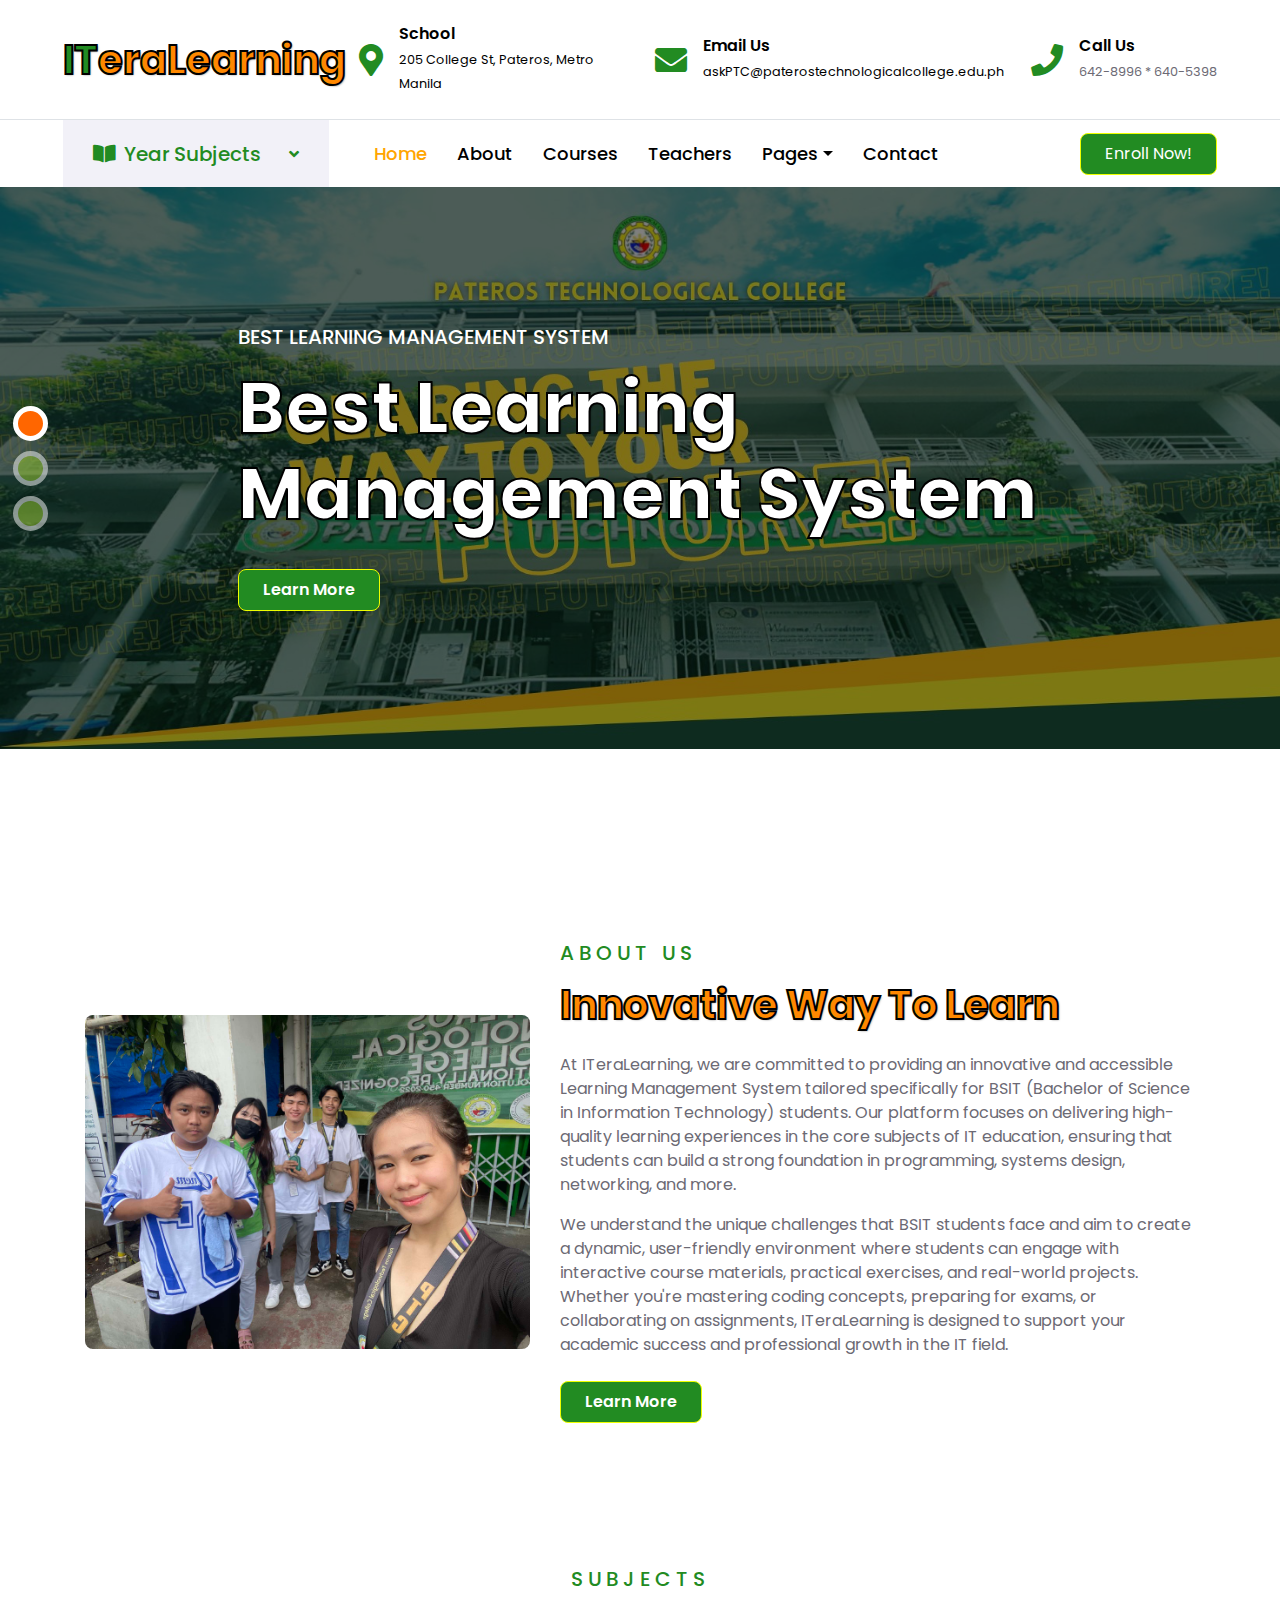
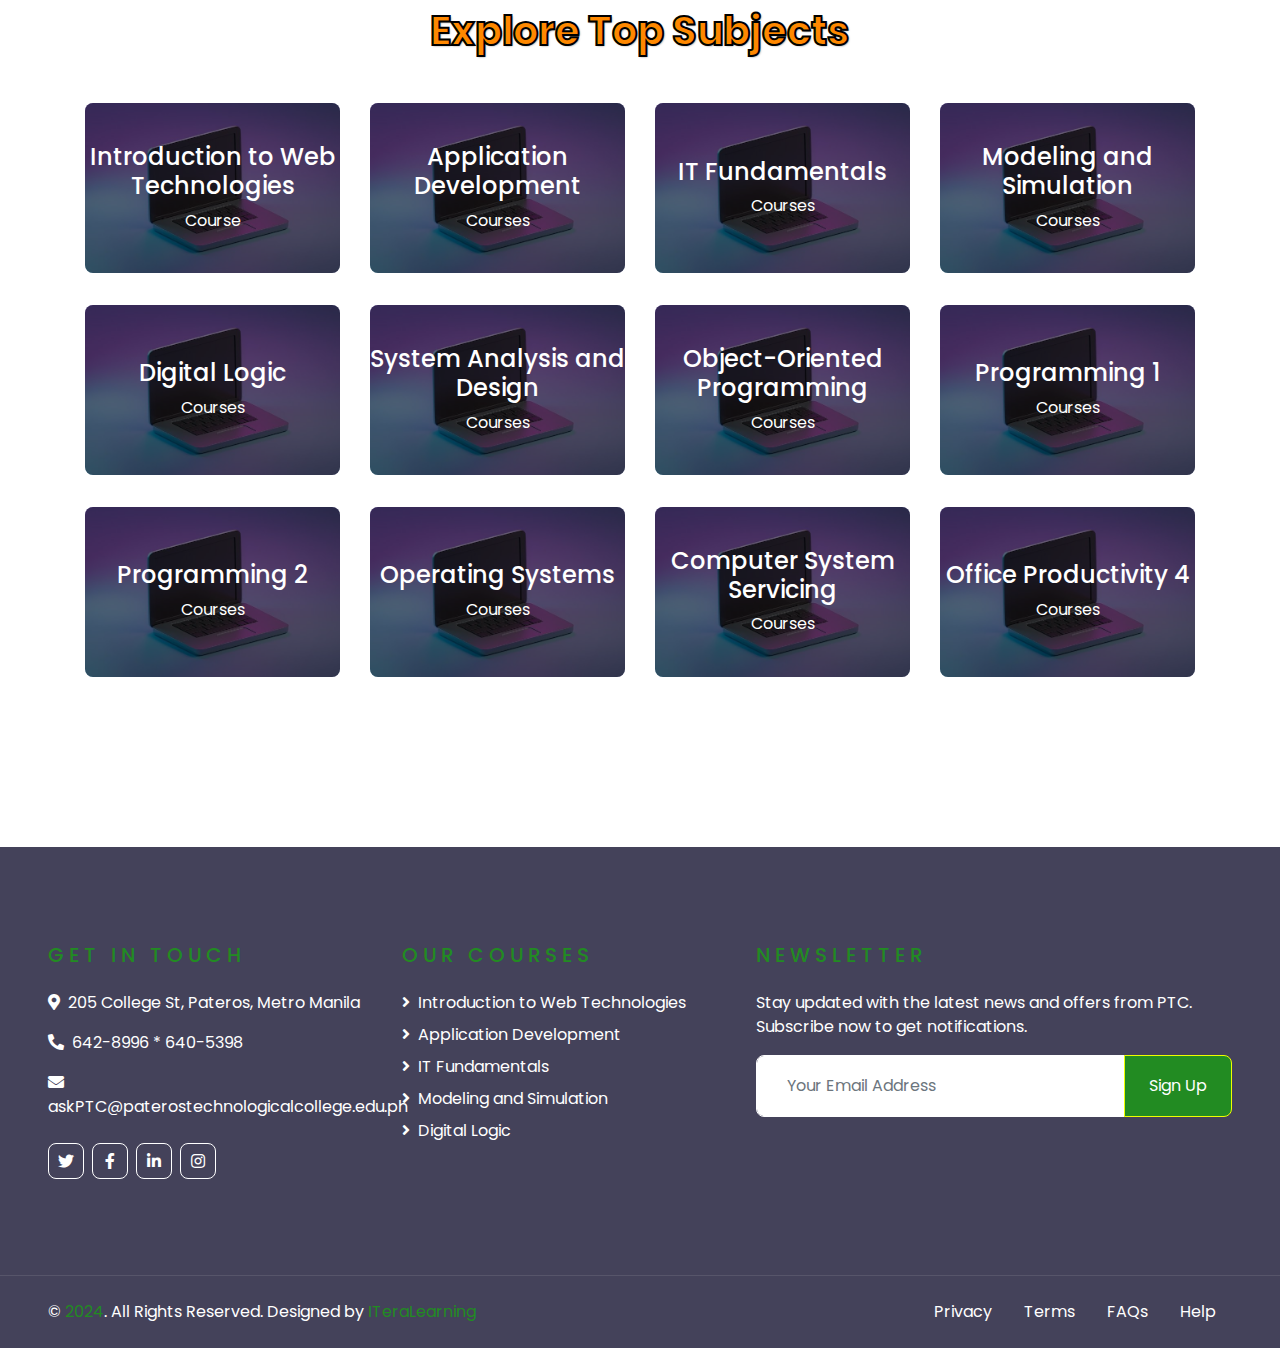
==== index.html @ 9a68c0a4 "Add files via upload" ====
<!DOCTYPE html>
<html lang="en">

<head>
    <meta charset="utf-8">
    <title>ITeraLearning - Learning Management System</title>
    <meta content="width=device-width, initial-scale=1.0" name="viewport">
    <meta content="Free HTML Templates" name="keywords">
    <meta content="Free HTML Templates" name="description">

    <!-- Favicon -->
    <link href="img/favicon.ico" rel="icon">

    <!-- Google Web Fonts -->
    <link rel="preconnect" href="https://fonts.gstatic.com">
    <link href="https://fonts.googleapis.com/css2?family=Poppins:wght@400;500;600;700&display=swap" rel="stylesheet"> 

    <!-- Font Awesome -->
    <link href="https://cdnjs.cloudflare.com/ajax/libs/font-awesome/5.10.0/css/all.min.css" rel="stylesheet">

    <!-- Libraries Stylesheet -->
    <link href="lib/assets/owl.carousel.min.css" rel="stylesheet">
    
    <!-- Bootstrap CSS -->
    <link href="https://maxcdn.bootstrapcdn.com/bootstrap/4.5.2/css/bootstrap.min.css" rel="stylesheet">

    <!-- jQuery -->
    <script src="https://code.jquery.com/jquery-3.5.1.slim.min.js"></script>

    <!-- Bootstrap Bundle with Popper -->
    <script src="https://maxcdn.bootstrapcdn.com/bootstrap/4.5.2/js/bootstrap.bundle.min.js"></script>

    <!-- Customized Bootstrap Stylesheet -->
    <link href="css/style.css" rel="stylesheet">
</head>

<body>
    
 <!-- Topbar Start -->
 <div class="container-fluid d-none d-lg-block">
    <div class="row align-items-center py-4 px-xl-5">
        <div class="col-lg-3">
            <a href="" class="text-decoration-none">
                <h1 class="m-0"><span class="text-primary">IT</span>eraLearning</h1>
            </a>
        </div>
        <div class="col-lg-3 text-right">
            <div class="d-inline-flex align-items-center">
                <i class="fa fa-2x fa-map-marker-alt text-primary mr-3"></i>
                <div class="text-left">
                    <h6 class="font-weight-semi-bold mb-1">School</h6>
                    <small>
                        <a href="https://www.google.com/maps/search/205+College+St,+Pateros,+Metro+Manila" target="_blank" class="school-link">
                            205 College St, Pateros, Metro Manila
                        </a>
                    </small>
                </div>
            </div>
        </div>
        <div class="col-lg-3 text-right">
            <div class="d-inline-flex align-items-center">
                <i class="fa fa-2x fa-envelope text-primary mr-3"></i>
                <div class="text-left">
                    <h6 class="font-weight-semi-bold mb-1">Email Us</h6>
                    <small>
                        <a href="mailto:askPTC@paterostechnologicalcollege.edu.ph" target="_blank" class="email-link">
                            askPTC@paterostechnologicalcollege.edu.ph
                        </a>
                    </small>
                </div>
            </div>
        </div>
        <div class="col-lg-3 text-right">
            <div class="d-inline-flex align-items-center">
                <i class="fa fa-2x fa-phone text-primary mr-3"></i>
                <div class="text-left">
                    <h6 class="font-weight-semi-bold mb-1">Call Us</h6>
                    <small>642-8996 * 640-5398</small>
                </div>
            </div>
        </div>
    </div>
</div>
<!-- Topbar End -->

<!-- Navbar Start -->
<div class="container-fluid">
    <div class="row border-top px-xl-5">
        <div class="col-lg-3 d-none d-lg-block">
            <a class="d-flex align-items-center justify-content-between bg-secondary w-100 text-decoration-none" data-toggle="collapse" href="#navbar-vertical" style="height: 67px; padding: 0 30px;">
                <h5 class="text-primary m-0"><i class="fa fa-book-open mr-2"></i>Year Subjects</h5>
                <i class="fa fa-angle-down text-primary"></i>
            </a>
            <nav class="collapse position-absolute navbar navbar-vertical navbar-light align-items-start p-0 border border-top-0 border-bottom-0 bg-light" id="navbar-vertical" style="width: calc(100% - 30px); z-index: 9;">
                <div class="navbar-nav w-100">
                    <!-- 1st Year Dropdown -->
                    <div class="nav-item dropdown">
                        <a href="#" class="nav-link dropdown-toggle" data-toggle="dropdown">1st Year <i class="fa fa-angle-down float-right mt-1"></i></a>
                        <div class="dropdown-menu position-absolute bg-secondary border-0 rounded-0 w-100 m-0">
                            <!-- 1st Year, 1st Semester -->
                            <a href="#" class="dropdown-item dropdown-toggle" data-toggle="dropdown">1st Semester <i class="fa fa-angle-right float-right mt-1"></i></a>
                            <div class="dropdown-submenu">
                                <a href="" class="subject-code">CC 101</a>
                                <a href="" class="subject-code">CC 102</a>
                                <a href="" class="subject-code">OP 1</a>
                            </div>
                            <!-- 1st Year, 2nd Semester -->
                            <a href="#" class="dropdown-item dropdown-toggle" data-toggle="dropdown">2nd Semester <i class="fa fa-angle-right float-right mt-1"></i></a>
                            <div class="dropdown-submenu">
                                <a href="" class="subject-code">CC 103</a>
                                <a href="" class="subject-code">OP 2</a>
                            </div>
                        </div>
                    </div>
                    <!-- 2nd Year -->
                    <div class="nav-item dropdown">
                        <a href="#" class="nav-link dropdown-toggle" id="yearDropdown2" data-toggle="dropdown" aria-haspopup="true" aria-expanded="false">2nd Year<i class="fa fa-angle-down float-right mt-1"></i></a>
                        <div class="dropdown-menu bg-secondary border-0 rounded-0 w-100" aria-labelledby="yearDropdown2">
                            <!-- 2nd Year, 1st Semester -->
                            <a href="#" class="dropdown-item dropdown-toggle" data-toggle="dropdown">1st Sem<i class="fa fa-angle-right float-right mt-1"></i></a>
                            <div class="dropdown-submenu">
                                <a href="#" class="subject-code">CC 104</a>
                                <a href="#" class="subject-code">DLD 1</a>
                                <a href="#" class="subject-code">OM 101</a>
                                <a href="#" class="subject-code">OP 3</a>
                            </div>
                            <!-- 2nd Year, 2nd Semester -->
                            <a href="#" class="dropdown-item dropdown-toggle" data-toggle="dropdown">2nd Sem<i class="fa fa-angle-right float-right mt-1"></i></a>
                            <div class="dropdown-submenu">
                                <a href="#" class="subject-code">CC 106</a>
                                <a href="#" class="subject-code">CC 105</a>
                                <a href="#" class="subject-code">HC 101</a>
                                <a href="#" class="subject-code">OS</a>
                                <a href="#" class="subject-code">OP 4</a>
                                <a href="#" class="subject-code">CHS 101</a>
                            </div>
                        </div>
                    </div>

                    <!-- 3rd Year -->
                    <div class="nav-item dropdown">
                        <a href="#" class="nav-link dropdown-toggle" id="yearDropdown3" data-toggle="dropdown" aria-haspopup="true" aria-expanded="false">3rd Year<i class="fa fa-angle-down float-right mt-1"></i></a>
                        <div class="dropdown-menu bg-secondary border-0 rounded-0 w-100" aria-labelledby="yearDropdown3">
                            <!-- 3rd Year, 1st Semester -->
                            <a href="#" class="dropdown-item dropdown-toggle" data-toggle="dropdown">1st Sem<i class="fa fa-angle-right float-right mt-1"></i></a>
                            <div class="dropdown-submenu">
                                <a href="#" class="subject-code">WS 101</a>
                                <a href="#" class="subject-code">SAD 1</a>
                                <a href="#" class="subject-code">DBA 1</a>
                                <a href="#" class="subject-code">MS 102</a>
                            </div>
                            <!-- 3rd Year, 2nd Semester -->
                            <a href="#" class="dropdown-item dropdown-toggle" data-toggle="dropdown">2nd Sem<i class="fa fa-angle-right float-right mt-1"></i></a>
                            <div class="dropdown-submenu">
                                <a href="#" style="opacity: 0;">Invisible Link</a>
                                <a href="#" class="subject-code">WS 102</a>
                                <a href="#" class="subject-code">NET 102</a>
                                <a href="#" class="subject-code">CAP 101</a>
                            </div>
                        </div>
                    </div>

                    <!-- 4th Year -->
                    <div class="nav-item dropdown">
                        <a href="#" class="nav-link dropdown-toggle" id="yearDropdown4" data-toggle="dropdown" aria-haspopup="true" aria-expanded="false">4th Year<i class="fa fa-angle-down float-right mt-1"></i></a>
                        <div class="dropdown-menu bg-secondary border-0 rounded-0 w-100" aria-labelledby="yearDropdown4">
                            <!-- 4th Year, 1st Semester -->
                            <a href="#" class="dropdown-item dropdown-toggle" data-toggle="dropdown">1st Sem<i class="fa fa-angle-right float-right mt-1"></i></a>
                            <div class="dropdown-submenu">
                                <a href="#" class="subject-code">IPT 101</a>
                                <a href="#" class="subject-code">CAP 102</a>
                                <a href="#" class="subject-code">FDW 1</a>
                                <a href="#" class="subject-code">SAM 41</a>
                            </div>
                            <!-- 4th Year, 2nd Semester -->
                            <a href="#" class="dropdown-item dropdown-toggle" data-toggle="dropdown">2nd Sem<i class="fa fa-angle-right float-right mt-1"></i></a>
                            <div class="dropdown-submenu">
                                <a href="#" style="opacity: 0;">Invisible Link</a>
                                <a href="#" class="subject-code">None</a>
                                <a href="#" class="subject-code">None</a>
                            </div>
                        </div>
                    </div>
                </div>
            </nav>
        </div>
<!-- MOBILE/PHONE NAVBAR START -->
        <div class="col-lg-9">
            <nav class="navbar navbar-expand-lg bg-light navbar-light py-3 py-lg-0 px-0">
                <a href="" class="text-decoration-none d-block d-lg-none">
                    <h1 class="m-0"><span class="text-primary">IT</span>eraLearning</h1>
                </a>
                <button type="button" class="navbar-toggler" data-toggle="collapse" data-target="#navbarCollapse">
                    <span class="navbar-toggler-icon"></span>
                </button>
                <div class="collapse navbar-collapse justify-content-between" id="navbarCollapse">
                    <div class="navbar-nav py-0">
                        <a href="index.html" class="nav-item nav-link active">Home</a>
                        <a href="about.html" class="nav-item nav-link">About</a>
                        <a href="course.html" class="nav-item nav-link">Courses</a>
                        <a href="teacher.html" class="nav-item nav-link">Teachers</a>
                        <div class="nav-item dropdown">
                            <a href="#" class="nav-link dropdown-toggle" data-toggle="dropdown">Pages</a>
                            <div class="dropdown-menu rounded-0 m-0">
                                <a href="blog.html" class="dropdown-item">Blog List</a>
                                <a href="single.html" class="dropdown-item">Blog Detail</a>
                            </div>
                        </div>
                        <a href="contact.html" class="nav-item nav-link">Contact</a>
                        <div class="nav-item dropdown d-lg-none">
                            <a href="#" class="nav-link dropdown-toggle" data-toggle="dropdown">Subjects</a>
                            <div class="dropdown-menu rounded-0 m-0">
                                <a href="#" class="dropdown-item dropdown-toggle" data-toggle="dropdown">1st Year<i class="fa fa-angle-down float-right mt-1"></i></a>
                                <div class="dropdown-submenu">
                                    <a href="#" class="dropdown-item">1st Semester</a>
                                    <a href="#" class="subject-code">CC 101</a>
                                    <a href="#" class="subject-code">CC 102</a>
                                    <a href="#" class="subject-code">OP 1</a>
                                    <a href="#" class="dropdown-item">2nd Semester</a>
                                    <a href="#" class="subject-code">CC 103</a>
                                    <a href="#" class="subject-code">OP 2</a>
                                </div>
                                <a href="#" class="dropdown-item dropdown-toggle" data-toggle="dropdown">2nd Year<i class="fa fa-angle-down float-right mt-1"></i></a>
                                <div class="dropdown-submenu">
                                    <a href="#" class="dropdown-item">1st Semester</a>
                                    <a href="#" class="subject-code">CC 104</a>
                                    <a href="#" class="subject-code">DLD 1</a>
                                    <a href="#" class="subject-code">OM 101</a>
                                    <a href="#" class="subject-code">OP 3</a>
                                    <a href="#" class="dropdown-item">2nd Semester</a>
                                    <a href="#" class="subject-code">CC 106</a>
                                    <a href="#" class="subject-code">CC 105</a>
                                    <a href="#" class="subject-code">HC 101</a>
                                    <a href="#" class="subject-code">OS</a>
                                    <a href="#" class="subject-code">OP 4</a>
                                    <a href="#" class="subject-code">CHS 101</a>
                                </div>
                                <a href="#" class="dropdown-item dropdown-toggle" data-toggle="dropdown">3rd Year<i class="fa fa-angle-down float-right mt-1"></i></a>
                                <div class="dropdown-submenu">
                                    <a href="#" class="dropdown-item">1st Semester</a>
                                    <a href="#" class="subject-code">WS 101</a>
                                    <a href="#" class="subject-code">SAD 1</a>
                                    <a href="#" class="subject-code">DBA 1</a>
                                    <a href="#" class="subject-code">MS 102</a>
                                    <a href="#" class="dropdown-item">2nd Semester</a>
                                    <a href="#" class="subject-code">WS 102</a>
                                    <a href="#" class="subject-code">NET 102</a>
                                    <a href="#" class="subject-code">CAP 101</a>
                                </div>
                                <a href="#" class="dropdown-item dropdown-toggle" data-toggle="dropdown">4th Year<i class="fa fa-angle-down float-right mt-1"></i></a>
                                <div class="dropdown-submenu">
                                    <a href="#" class="dropdown-item">1st Semester</a>
                                    <a href="#" class="subject-code">IPT 101</a>
                                    <a href="#" class="subject-code">CAP 102</a>
                                    <a href="#" class="subject-code">FDW 1</a>
                                    <a href="#" class="subject-code">SAM 41</a>
                                    <a href="#" class="dropdown-item">2nd Semester</a>
                                    <a href="#" class="subject-code">None</a>
                                    <a href="#" class="subject-code">None</a>
                                </div>
                            </div>
                        </div>
                    </div>
                    <a class="btn btn-primary py-2 px-4 ml-auto d-none d-lg-block" href="">Enroll Now!</a>
                </div>
            </nav>
        </div>
    </div>
</div>
<!-- MOBILE/PHONE NAVBAR END-->
<!-- Navbar End -->


    <!-- Carousel Start -->
    <div class="container-fluid p-0 pb-5 mb-5">
        <div id="header-carousel" class="carousel slide carousel-fade" data-ride="carousel">
            <ol class="carousel-indicators">
                <li data-target="#header-carousel" data-slide-to="0" class="active"></li>
                <li data-target="#header-carousel" data-slide-to="1"></li>
                <li data-target="#header-carousel" data-slide-to="2"></li>
            </ol>
            <div class="carousel-inner">
                <div class="carousel-item active" style="min-height: 300px;">
                    <img class="position-relative w-100" src="img/carousel-1.jpg" style="min-height: 300px; object-fit: cover;">
                    <div class="carousel-caption d-flex align-items-center justify-content-center">
                        <div class="p-5" style="width: 100%; max-width: 900px;">
                            <h5 class="text-white text-uppercase mb-md-3">Best Learning Management System</h5>
                            <h1 class="display-3 text-white mb-md-4">Best Learning Management System</h1>
                            <a href="" class="btn btn-primary py-md-2 px-md-4 font-weight-semi-bold mt-2">Learn More</a>
                        </div>
                    </div>
                </div>
                <div class="carousel-item" style="min-height: 300px;">
                    <img class="position-relative w-100" src="img/carousel-2.png" style="min-height: 300px; object-fit: cover;">
                    <div class="carousel-caption d-flex align-items-center justify-content-center">
                        <div class="p-5" style="width: 100%; max-width: 900px;">
                            <h5 class="text-white text-uppercase mb-md-3">Best Learning Management System</h5>
                            <h1 class="display-3 text-white mb-md-4">Best Learning Management System</h1>
                            <a href="" class="btn btn-primary py-md-2 px-md-4 font-weight-semi-bold mt-2">Learn More</a>
                        </div>
                    </div>
                </div>
                <div class="carousel-item" style="min-height: 300px;">
                    <img class="position-relative w-100" src="img/carousel-3.jpg" style="min-height: 300px; object-fit: cover;">
                    <div class="carousel-caption d-flex align-items-center justify-content-center">
                        <div class="p-5" style="width: 100%; max-width: 900px;">
                            <h5 class="text-white text-uppercase mb-md-3">Best Learning Management System</h5>
                            <h1 class="display-3 text-white mb-md-4">Best Learning Management System</h1>
                            <a href="" class="btn btn-primary py-md-2 px-md-4 font-weight-semi-bold mt-2">Learn More</a>
                        </div>
                    </div>
                </div>
            </div>
        </div>
    </div>
    <!-- Carousel End -->

    <!-- About Start -->
    <div class="container-fluid py-5">
        <div class="container py-5">
            <div class="row align-items-center">
                <div class="col-lg-5">
                    <img class="img-fluid rounded mb-4 mb-lg-0" src="img/about.jpg" alt="">
                </div>
                <div class="col-lg-7">
                    <div class="text-left mb-4">
                        <h5 class="text-primary text-uppercase mb-3" style="letter-spacing: 5px;">About Us</h5>
                        <h1>Innovative Way To Learn</h1>
                    </div>
                    <p>At ITeraLearning, we are committed to providing an innovative and accessible Learning Management System tailored specifically for BSIT (Bachelor of Science in Information Technology) students. Our platform focuses on delivering high-quality learning experiences in the core subjects of IT education, ensuring that students can build a strong foundation in programming, systems design, networking, and more.</p>
                    <p>We understand the unique challenges that BSIT students face and aim to create a dynamic, user-friendly environment where students can engage with interactive course materials, practical exercises, and real-world projects. Whether you're mastering coding concepts, preparing for exams, or collaborating on assignments, ITeraLearning is designed to support your academic success and professional growth in the IT field.</p>
                    <a href="" class="btn btn-primary py-md-2 px-md-4 font-weight-semi-bold mt-2">Learn More</a>
                </div>
            </div>
        </div>
    </div>
    <!-- About End -->

<!-- Category Start -->
<div class="container-fluid py-5">
    <div class="container pt-20 pb-50">
        <div class="text-center mb-5">
            <h5 class="text-primary text-uppercase mb-3" style="letter-spacing: 5px;">Subjects</h5>
            <h1>Explore Top Subjects</h1>
        </div>
        <div class="row">
            <!-- Category Item 1 -->
            <div class="col-lg-3 col-md-6 mb-4">
                <div class="cat-item position-relative overflow-hidden rounded mb-2">
                    <img class="img-fluid" src="img/cat-1.jpg" alt="Intro to Web Tech">
                    <a class="cat-overlay text-white text-decoration-none" href="#">
                        <h4 class="text-white font-weight-medium text-center">Introduction to Web Technologies</h4>
                        <span>Course</span>
                    </a>
                </div>
            </div>
            <!-- Category Item 2 -->
            <div class="col-lg-3 col-md-6 mb-4">
                <div class="cat-item position-relative overflow-hidden rounded mb-2">
                    <img class="img-fluid" src="img/cat-2.jpg" alt="App Development">
                    <a class="cat-overlay text-white text-decoration-none" href="#">
                        <h4 class="text-white font-weight-medium">Application Development</h4>
                        <span>Courses</span>
                    </a>
                </div>
            </div>
            <!-- Category Item 3 -->
            <div class="col-lg-3 col-md-6 mb-4">
                <div class="cat-item position-relative overflow-hidden rounded mb-2">
                    <img class="img-fluid" src="img/cat-3.jpg" alt="IT Fundamentals">
                    <a class="cat-overlay text-white text-decoration-none" href="#">
                        <h4 class="text-white font-weight-medium text-center">IT Fundamentals</h4>
                        <span>Courses</span>
                    </a>
                </div>
            </div>
            <!-- Category Item 4 -->
            <div class="col-lg-3 col-md-6 mb-4">
                <div class="cat-item position-relative overflow-hidden rounded mb-2">
                    <img class="img-fluid" src="img/cat-4.jpg" alt="Modeling and Simulation">
                    <a class="cat-overlay text-white text-decoration-none" href="#">
                        <h4 class="text-white font-weight-medium text-center">Modeling and Simulation</h4>
                        <span>Courses</span>
                    </a>
                </div>
            </div>
            <!-- Additional Category Items -->
            <div class="col-lg-3 col-md-6 mb-4">
                <div class="cat-item position-relative overflow-hidden rounded mb-2">
                    <img class="img-fluid" src="img/cat-5.jpg" alt="Digital Logic">
                    <a class="cat-overlay text-white text-decoration-none" href="#">
                        <h4 class="text-white font-weight-medium">Digital Logic</h4>
                        <span>Courses</span>
                    </a>
                </div>
            </div>
            <div class="col-lg-3 col-md-6 mb-4">
                <div class="cat-item position-relative overflow-hidden rounded mb-2">
                    <img class="img-fluid" src="img/cat-6.jpg" alt="System Analysis and Design">
                    <a class="cat-overlay text-white text-decoration-none" href="#">
                        <h4 class="text-white font-weight-medium">System Analysis and Design</h4>
                        <span>Courses</span>
                    </a>
                </div>
            </div>
            <div class="col-lg-3 col-md-6 mb-4">
                <div class="cat-item position-relative overflow-hidden rounded mb-2">
                    <img class="img-fluid" src="img/cat-7.jpg" alt="Object-Oriented Programming">
                    <a class="cat-overlay text-white text-decoration-none" href="#">
                        <h4 class="text-white font-weight-medium">Object-Oriented Programming</h4>
                        <span>Courses</span>
                    </a>
                </div>
            </div>
            <div class="col-lg-3 col-md-6 mb-4">
                <div class="cat-item position-relative overflow-hidden rounded mb-2">
                    <img class="img-fluid" src="img/cat-8.jpg" alt="Programming 1">
                    <a class="cat-overlay text-white text-decoration-none" href="#">
                        <h4 class="text-white font-weight-medium">Programming 1</h4>
                        <span>Courses</span>
                    </a>
                </div>
            </div>
            <div class="col-lg-3 col-md-6 mb-4">
                <div class="cat-item position-relative overflow-hidden rounded mb-2">
                    <img class="img-fluid" src="img/cat-8.jpg" alt="Programming 2">
                    <a class="cat-overlay text-white text-decoration-none" href="#">
                        <h4 class="text-white font-weight-medium">Programming 2</h4>
                        <span>Courses</span>
                    </a>
                </div>
            </div>
            <div class="col-lg-3 col-md-6 mb-4">
                <div class="cat-item position-relative overflow-hidden rounded mb-2">
                    <img class="img-fluid" src="img/cat-8.jpg" alt="Operation System">
                    <a class="cat-overlay text-white text-decoration-none" href="#">
                        <h4 class="text-white font-weight-medium">Operating Systems</h4>
                        <span>Courses</span>
                    </a>
                </div>
            </div>
            <div class="col-lg-3 col-md-6 mb-4">
                <div class="cat-item position-relative overflow-hidden rounded mb-2">
                    <img class="img-fluid" src="img/cat-8.jpg" alt="Computer System Servicing">
                    <a class="cat-overlay text-white text-decoration-none" href="#">
                        <h4 class="text-white font-weight-medium">Computer System Servicing</h4>
                        <span>Courses</span>
                    </a>
                </div>
            </div>
            <div class="col-lg-3 col-md-6 mb-4">
                <div class="cat-item position-relative overflow-hidden rounded mb-2">
                    <img class="img-fluid" src="img/cat-8.jpg" alt="Office Productivity 4">
                    <a class="cat-overlay text-white text-decoration-none" href="#">
                        <h4 class="text-white font-weight-medium">Office Productivity 4</h4>
                        <span>Courses</span>
                    </a>
                </div>
            </div>
        </div>
    </div>
</div>
<!-- Category End -->

<!-- Footer Start -->
<div class="container-fluid bg-dark text-white py-5 px-sm-3 px-lg-5" style="margin-top: 90px;">
    <div class="row pt-5">
        <div class="col-lg-7 col-md-12">
            <div class="row">
                <div class="col-md-6 mb-5">
                    <h5 class="text-primary text-uppercase mb-4" style="letter-spacing: 5px;">Get In Touch</h5>
                    <p><i class="fa fa-map-marker-alt mr-2"></i>205 College St, Pateros, Metro Manila</p>
                    <p><i class="fa fa-phone-alt mr-2"></i>642-8996 * 640-5398</p>
                    <p><i class="fa fa-envelope mr-2"></i>askPTC@paterostechnologicalcollege.edu.ph</p>
                    <div class="d-flex justify-content-start mt-4">
                        <a class="btn btn-outline-light btn-square mr-2" href="#"><i class="fab fa-twitter"></i></a>
                        <a class="btn btn-outline-light btn-square mr-2" href="https://www.facebook.com/ptc1993" target="_blank" rel="noopener noreferrer"><i class="fab fa-facebook-f"></i>
                        <a class="btn btn-outline-light btn-square mr-2" href="#"><i class="fab fa-linkedin-in"></i></a>
                        <a class="btn btn-outline-light btn-square" href="#"><i class="fab fa-instagram"></i></a>
                    </div>
                </div>
                <div class="col-md-6 mb-5">
                    <h5 class="text-primary text-uppercase mb-4" style="letter-spacing: 5px;">Our Courses</h5>
                    <div class="d-flex flex-column justify-content-start">
                        <a class="text-white mb-2" href="#"><i class="fa fa-angle-right mr-2"></i>Introduction to Web Technologies</a>
                        <a class="text-white mb-2" href="#"><i class="fa fa-angle-right mr-2"></i>Application Development</a>
                        <a class="text-white mb-2" href="#"><i class="fa fa-angle-right mr-2"></i>IT Fundamentals</a>
                        <a class="text-white mb-2" href="#"><i class="fa fa-angle-right mr-2"></i>Modeling and Simulation</a>
                        <a class="text-white" href="#"><i class="fa fa-angle-right mr-2"></i>Digital Logic</a>
                    </div>
                </div>
            </div>
        </div>
        <div class="col-lg-5 col-md-12 mb-5">
            <h5 class="text-primary text-uppercase mb-4" style="letter-spacing: 5px;">Newsletter</h5>
            <p>Stay updated with the latest news and offers from PTC. Subscribe now to get notifications.</p>
            <div class="w-100">
                <div class="input-group">
                    <input type="text" class="form-control border-light" style="padding: 30px;" placeholder="Your Email Address">
                    <div class="input-group-append">
                        <button class="btn btn-primary px-4">Sign Up</button>
                    </div>
                </div>
            </div>
        </div>
    </div>
</div>

<div class="container-fluid bg-dark text-white border-top py-4 px-sm-3 px-md-5" style="border-color: rgba(256, 256, 256, .1) !important;">
    <div class="row">
        <div class="col-lg-6 text-center text-md-left mb-3 mb-md-0">
            <p class="m-0 text-white">&copy; <a href="#">2024</a>. All Rights Reserved. Designed by <a href="https://www.paterostechnologicalcollege.edu.ph/index.php">ITeraLearning</a></p>
        </div>
        <div class="col-lg-6 text-center text-md-right">
            <ul class="nav d-inline-flex">
                <li class="nav-item">
                    <a class="nav-link text-white py-0" href="#">Privacy</a>
                </li>
                <li class="nav-item">
                    <a class="nav-link text-white py-0" href="#">Terms</a>
                </li>
                <li class="nav-item">
                    <a class="nav-link text-white py-0" href="#">FAQs</a>
                </li>
                <li class="nav-item">
                    <a class="nav-link text-white py-0" href="#">Help</a>
                </li>
            </ul>
        </div>
    </div>
</div>
<!-- Footer End -->

<!-- Back to Top Button -->
<a href="#" class="btn btn-lg btn-primary btn-lg-square back-to-top"><i class="fa fa-angle-double-up"></i></a>

<!-- JavaScript Libraries -->
<script src="https://code.jquery.com/jquery-3.4.1.min.js"></script>
<script src="https://stackpath.bootstrapcdn.com/bootstrap/4.4.1/js/bootstrap.bundle.min.js"></script>
<script src="lib/easing/easing.min.js"></script>
<script src="lib/owlcarousel/owl.carousel.min.js"></script>

<!-- Contact Javascript File -->
<script src="mail/jqBootstrapValidation.min.js"></script>
<script src="mail/contact.js"></script>

<!-- Javascript -->
<script src="js/main.js"></script>
</body>
</html>
---- css/style.css ----
:root {
    --blue: #007bff;
    --indigo: #6610f2;
    --purple: #6f42c1;
    --pink: #e83e8c;
    --red: #dc3545;
    --orange: #fd7e14;
    --yellow: #ffc107;
    --green: #28a745;
    --teal: #20c997;
    --cyan: #17a2b8;
    --white: #fff;
    --gray: #6c757d;
    --gray-dark: #343a40;
    --primary: #FF6600;
    --secondary: #F2F1F8;
    --success: #28a745;
    --info: #17a2b8;
    --warning: #ffc107;
    --danger: #dc3545;
    --light: #FFFFFF;
    --dark: #44425A;
    --breakpoint-xs: 0;
    --breakpoint-sm: 576px;
    --breakpoint-md: 768px;
    --breakpoint-lg: 992px;
    --breakpoint-xl: 1200px;
    --font-family-sans-serif: "Poppins", sans-serif;
    --font-family-monospace: SFMono-Regular, Menlo, Monaco, Consolas, "Liberation Mono", "Courier New", monospace;
  }
  
  *,
  *::before,
  *::after {
    box-sizing: border-box;
  }
  
  html {
    font-family: sans-serif;
    line-height: 1.15;
    -webkit-text-size-adjust: 100%;
    -webkit-tap-highlight-color: rgba(0, 0, 0, 0);
  }
  
  article, aside, figcaption, figure, footer, header, hgroup, main, nav, section {
    display: block;
  }
  
  body {
    margin: 0;
    font-family: "Poppins", sans-serif;
    font-size: 1rem;
    font-weight: 400;
    line-height: 1.5;
    color: #6C6A74;
    text-align: left;
    background-color: #fff;
  }
  
  [tabindex="-1"]:focus:not(:focus-visible) {
    outline: 0 !important;
  }
  
  hr {
    box-sizing: content-box;
    height: 0;
    overflow: visible;
  }
  
  h1, h2, h3, h4, h5, h6 {
    margin-top: 0;
    margin-bottom: 0.5rem;
  }
  
  p {
    margin-top: 0;
    margin-bottom: 1rem;
  }
  
  abbr[title],
  abbr[data-original-title] {
    text-decoration: underline;
    text-decoration: underline dotted;
    cursor: help;
    border-bottom: 0;
    text-decoration-skip-ink: none;
  }
  
  address {
    margin-bottom: 1rem;
    font-style: normal;
    line-height: inherit;
  }
  
  ol,
  ul,
  dl {
    margin-top: 0;
    margin-bottom: 1rem;
  }
  
  ol ol,
  ul ul,
  ol ul,
  ul ol {
    margin-bottom: 0;
  }
  
  dt {
    font-weight: 700;
  }
  
  dd {
    margin-bottom: .5rem;
    margin-left: 0;
  }
  
  blockquote {
    margin: 0 0 1rem;
  }
  
  b,
  strong {
    font-weight: bolder;
  }
  
  small {
    font-size: 80%;
  }
  
  sub,
  sup {
    position: relative;
    font-size: 75%;
    line-height: 0;
    vertical-align: baseline;
  }
  
  sub {
    bottom: -.25em;
  }
  
  sup {
    top: -.5em;
  }
 
/* ano bali ung color sa footer naka bold */
  a { 
    color: #228B22;
    text-decoration: none;
    background-color: transparent;
  }
  /* Kapag na hover (change color) */
  a:hover {
    color: #b34700;
    text-decoration: underline;
  }
  
  a:not([href]):not([class]) {
    color: inherit;
    text-decoration: none;
  }
  
  a:not([href]):not([class]):hover {
    color: inherit;
    text-decoration: none;
  }
/* TOPBAR SCHOOL AND EMAIL */
.school-link, .email-link {
  color: black; 
  text-decoration: none;
}


.school-link:hover {
  color: #3498db;
}


.email-link:hover {
  color: #3498db;
}
  
  pre,
  code,
  kbd,
  samp {
    font-family: SFMono-Regular, Menlo, Monaco, Consolas, "Liberation Mono", "Courier New", monospace;
    font-size: 1em;
  }
  
  pre {
    margin-top: 0;
    margin-bottom: 1rem;
    overflow: auto;
    -ms-overflow-style: scrollbar;
  }
  
  figure {
    margin: 0 0 1rem;
  }
  
  img {
    vertical-align: middle;
    border-style: none;
  }
  
  svg {
    overflow: hidden;
    vertical-align: middle;
  }
  
  table {
    border-collapse: collapse;
  }
  
  caption {
    padding-top: 0.75rem;
    padding-bottom: 0.75rem;
    color: #6c757d;
    text-align: left;
    caption-side: bottom;
  }
  
  th {
    text-align: inherit;
    text-align: -webkit-match-parent;
  }
  
  label {
    display: inline-block;
    margin-bottom: 0.5rem;
  }
  
  button {
    border-radius: 0;
  }
  
  button:focus {
    outline: 1px dotted;
    outline: 5px auto -webkit-focus-ring-color;
  }
  
  input,
  button,
  select,
  optgroup,
  textarea {
    margin: 0;
    font-family: inherit;
    font-size: inherit;
    line-height: inherit;
  }
  
  button,
  input {
    overflow: visible;
  }
  
  button,
  select {
    text-transform: none;
  }
  
  [role="button"] {
    cursor: pointer;
  }
  
  select {
    word-wrap: normal;
  }
  
  button,
  [type="button"],
  [type="reset"],
  [type="submit"] {
    -webkit-appearance: button;
  }
  
  button:not(:disabled),
  [type="button"]:not(:disabled),
  [type="reset"]:not(:disabled),
  [type="submit"]:not(:disabled) {
    cursor: pointer;
  }
  
  button::-moz-focus-inner,
  [type="button"]::-moz-focus-inner,
  [type="reset"]::-moz-focus-inner,
  [type="submit"]::-moz-focus-inner {
    padding: 0;
    border-style: none;
  }
  
  input[type="radio"],
  input[type="checkbox"] {
    box-sizing: border-box;
    padding: 0;
  }
  
  textarea {
    overflow: auto;
    resize: vertical;
  }
  
  fieldset {
    min-width: 0;
    padding: 0;
    margin: 0;
    border: 0;
  }
  
  legend {
    display: block;
    width: 100%;
    max-width: 100%;
    padding: 0;
    margin-bottom: .5rem;
    font-size: 1.5rem;
    line-height: inherit;
    color: inherit;
    white-space: normal;
  }
  
  @media (max-width: 1200px) {
    legend {
      font-size: calc(1.275rem + 0.3vw) ;
    }
  }
  
  progress {
    vertical-align: baseline;
  }
  
  [type="number"]::-webkit-inner-spin-button,
  [type="number"]::-webkit-outer-spin-button {
    height: auto;
  }
  
  [type="search"] {
    outline-offset: -2px;
    -webkit-appearance: none;
  }
  
  [type="search"]::-webkit-search-decoration {
    -webkit-appearance: none;
  }
  
  ::-webkit-file-upload-button {
    font: inherit;
    -webkit-appearance: button;
  }
  
  output {
    display: inline-block;
  }
  
  summary {
    display: list-item;
    cursor: pointer;
  }
  
  template {
    display: none;
  }
  
  [hidden] {
    display: none !important;
  }
  /* HEADERS FONTS COLOR */
   h2, h3, h4, h5, h6,
   .h2, .h3, .h4, .h5, .h6 {
    margin-bottom: 0.5rem;
    font-weight: 500;
    line-height: 1.2;
    color: #000000;
  }

/* HEAD1 FONT COLOR WITH STROKE */
h1, .h1 {
  font-size: 2.5rem;
  color: #ff8800;
  -webkit-text-stroke: 2px #000;
  text-shadow: 1px 1px 2px rgba(0, 0, 0, 0.5); /*Adds shadow depth */
}
  
  @media (max-width: 1200px) {
    h1, .h1 {
      font-size: calc(1.375rem + 1.5vw) ;
    }
  }
  
  h2, .h2 {
    font-size: 2rem;
  }
  
  @media (max-width: 1200px) {
    h2, .h2 {
      font-size: calc(1.325rem + 0.9vw) ;
    }
  }
  
  h3, .h3 {
    font-size: 1.75rem;
  }
  
  @media (max-width: 1200px) {
    h3, .h3 {
      font-size: calc(1.3rem + 0.6vw) ;
    }
  }
  
  h4, .h4 {
    font-size: 1.5rem;
  }
  
  @media (max-width: 1200px) {
    h4, .h4 {
      font-size: calc(1.275rem + 0.3vw) ;
    }
  }
  
  h5, .h5 {
    font-size: 1.25rem;
  }
  
  h6, .h6 {
    font-size: 1rem;
  }
  
  .lead {
    font-size: 1.25rem;
    font-weight: 300;
  }
  
  .display-1 {
    font-size: 6rem;
    font-weight: 300;
    line-height: 1.2;
  }
  
  @media (max-width: 1200px) {
    .display-1 {
      font-size: calc(1.725rem + 5.7vw) ;
    }
  }
  
  .display-2 {
    font-size: 5.5rem;
    font-weight: 300;
    line-height: 1.2;
  }
  
  @media (max-width: 1200px) {
    .display-2 {
      font-size: calc(1.675rem + 5.1vw) ;
    }
  }
  
  .display-3 {
    font-size: 4.5rem;
    font-weight: 300;
    line-height: 1.2;
  }
  
  @media (max-width: 1200px) {
    .display-3 {
      font-size: calc(1.575rem + 3.9vw) ;
    }
  }
  
  .display-4 {
    font-size: 3.5rem;
    font-weight: 300;
    line-height: 1.2;
  }
  
  @media (max-width: 1200px) {
    .display-4 {
      font-size: calc(1.475rem + 2.7vw) ;
    }
  }
  
  hr {
    margin-top: 1rem;
    margin-bottom: 1rem;
    border: 0;
    border-top: 1px solid rgba(0, 0, 0, 0.1);
  }
  
  small,
  .small {
    font-size: 80%;
    font-weight: 400;
  }
  
  mark,
  .mark {
    padding: 0.2em;
    background-color: #fcf8e3;
  }
  
  .list-unstyled {
    padding-left: 0;
    list-style: none;
  }
  
  .list-inline {
    padding-left: 0;
    list-style: none;
  }
  
  .list-inline-item {
    display: inline-block;
  }
  
  .list-inline-item:not(:last-child) {
    margin-right: 0.5rem;
  }
  
  .initialism {
    font-size: 90%;
    text-transform: uppercase;
  }
  
  .blockquote {
    margin-bottom: 1rem;
    font-size: 1.25rem;
  }
  
  .blockquote-footer {
    display: block;
    font-size: 80%;
    color: #6c757d;
  }
  
  .blockquote-footer::before {
    content: "\2014\00A0";
  }
  
  .img-fluid {
    max-width: 100%;
    height: auto;
  }
  
  .img-thumbnail {
    padding: 0.25rem;
    background-color: #fff;
    border: 1px solid #dee2e6;
    border-radius: 8px;
    max-width: 100%;
    height: auto;
  }
  
  .figure {
    display: inline-block;
  }
  
  .figure-img {
    margin-bottom: 0.5rem;
    line-height: 1;
  }
  
  .figure-caption {
    font-size: 90%;
    color: #6c757d;
  }
  
  code {
    font-size: 87.5%;
    color: #e83e8c;
    word-wrap: break-word;
  }
  
  a > code {
    color: inherit;
  }
  
  kbd {
    padding: 0.2rem 0.4rem;
    font-size: 87.5%;
    color: #fff;
    background-color: #212529;
    border-radius: 0.2rem;
  }
  
  kbd kbd {
    padding: 0;
    font-size: 100%;
    font-weight: 700;
  }
  
  pre {
    display: block;
    font-size: 87.5%;
    color: #212529;
  }
  
  pre code {
    font-size: inherit;
    color: inherit;
    word-break: normal;
  }
  
  .pre-scrollable {
    max-height: 340px;
    overflow-y: scroll;
  }
  
  .container,
  .container-fluid,
  .container-sm,
  .container-md,
  .container-lg,
  .container-xl {
    width: 100%;
    padding-right: 15px;
    padding-left: 15px;
    margin-right: auto;
    margin-left: auto;
  }
  
  @media (min-width: 576px) {
    .container, .container-sm {
      max-width: 540px;
    }
  }
  
  @media (min-width: 768px) {
    .container, .container-sm, .container-md {
      max-width: 720px;
    }
  }
  
  @media (min-width: 992px) {
    .container, .container-sm, .container-md, .container-lg {
      max-width: 960px;
    }
  }
  
  @media (min-width: 1200px) {
    .container, .container-sm, .container-md, .container-lg, .container-xl {
      max-width: 1140px;
    }
  }
  
  .row {
    display: flex;
    flex-wrap: wrap;
    margin-right: -15px;
    margin-left: -15px;
  }
  
  .no-gutters {
    margin-right: 0;
    margin-left: 0;
  }
  
  .no-gutters > .col,
  .no-gutters > [class*="col-"] {
    padding-right: 0;
    padding-left: 0;
  }
  
  .col-1, .col-2, .col-3, .col-4, .col-5, .col-6, .col-7, .col-8, .col-9, .col-10, .col-11, .col-12, .col,
  .col-auto, .col-sm-1, .col-sm-2, .col-sm-3, .col-sm-4, .col-sm-5, .col-sm-6, .col-sm-7, .col-sm-8, .col-sm-9, .col-sm-10, .col-sm-11, .col-sm-12, .col-sm,
  .col-sm-auto, .col-md-1, .col-md-2, .col-md-3, .col-md-4, .col-md-5, .col-md-6, .col-md-7, .col-md-8, .col-md-9, .col-md-10, .col-md-11, .col-md-12, .col-md,
  .col-md-auto, .col-lg-1, .col-lg-2, .col-lg-3, .col-lg-4, .col-lg-5, .col-lg-6, .col-lg-7, .col-lg-8, .col-lg-9, .col-lg-10, .col-lg-11, .col-lg-12, .col-lg,
  .col-lg-auto, .col-xl-1, .col-xl-2, .col-xl-3, .col-xl-4, .col-xl-5, .col-xl-6, .col-xl-7, .col-xl-8, .col-xl-9, .col-xl-10, .col-xl-11, .col-xl-12, .col-xl,
  .col-xl-auto {
    position: relative;
    width: 100%;
    padding-right: 15px;
    padding-left: 15px;
  }
  
  .col {
    flex-basis: 0;
    flex-grow: 1;
    max-width: 100%;
  }
  
  .row-cols-1 > * {
    flex: 0 0 100%;
    max-width: 100%;
  }
  
  .row-cols-2 > * {
    flex: 0 0 50%;
    max-width: 50%;
  }
  
  .row-cols-3 > * {
    flex: 0 0 33.33333%;
    max-width: 33.33333%;
  }
  
  .row-cols-4 > * {
    flex: 0 0 25%;
    max-width: 25%;
  }
  
  .row-cols-5 > * {
    flex: 0 0 20%;
    max-width: 20%;
  }
  
  .row-cols-6 > * {
    flex: 0 0 16.66667%;
    max-width: 16.66667%;
  }
  
  .col-auto {
    flex: 0 0 auto;
    width: auto;
    max-width: 100%;
  }
  
  .col-1 {
    flex: 0 0 8.33333%;
    max-width: 8.33333%;
  }
  
  .col-2 {
    flex: 0 0 16.66667%;
    max-width: 16.66667%;
  }
  
  .col-3 {
    flex: 0 0 25%;
    max-width: 25%;
  }
  
  .col-4 {
    flex: 0 0 33.33333%;
    max-width: 33.33333%;
  }
  
  .col-5 {
    flex: 0 0 41.66667%;
    max-width: 41.66667%;
  }
  
  .col-6 {
    flex: 0 0 50%;
    max-width: 50%;
  }
  
  .col-7 {
    flex: 0 0 58.33333%;
    max-width: 58.33333%;
  }
  
  .col-8 {
    flex: 0 0 66.66667%;
    max-width: 66.66667%;
  }
  
  .col-9 {
    flex: 0 0 75%;
    max-width: 75%;
  }
  
  .col-10 {
    flex: 0 0 83.33333%;
    max-width: 83.33333%;
  }
  
  .col-11 {
    flex: 0 0 91.66667%;
    max-width: 91.66667%;
  }
  
  .col-12 {
    flex: 0 0 100%;
    max-width: 100%;
  }
  
  .order-first {
    order: -1;
  }
  
  .order-last {
    order: 13;
  }
  
  .order-0 {
    order: 0;
  }
  
  .order-1 {
    order: 1;
  }
  
  .order-2 {
    order: 2;
  }
  
  .order-3 {
    order: 3;
  }
  
  .order-4 {
    order: 4;
  }
  
  .order-5 {
    order: 5;
  }
  
  .order-6 {
    order: 6;
  }
  
  .order-7 {
    order: 7;
  }
  
  .order-8 {
    order: 8;
  }
  
  .order-9 {
    order: 9;
  }
  
  .order-10 {
    order: 10;
  }
  
  .order-11 {
    order: 11;
  }
  
  .order-12 {
    order: 12;
  }
  
  .offset-1 {
    margin-left: 8.33333%;
  }
  
  .offset-2 {
    margin-left: 16.66667%;
  }
  
  .offset-3 {
    margin-left: 25%;
  }
  
  .offset-4 {
    margin-left: 33.33333%;
  }
  
  .offset-5 {
    margin-left: 41.66667%;
  }
  
  .offset-6 {
    margin-left: 50%;
  }
  
  .offset-7 {
    margin-left: 58.33333%;
  }
  
  .offset-8 {
    margin-left: 66.66667%;
  }
  
  .offset-9 {
    margin-left: 75%;
  }
  
  .offset-10 {
    margin-left: 83.33333%;
  }
  
  .offset-11 {
    margin-left: 91.66667%;
  }
  
  @media (min-width: 576px) {
    .col-sm {
      flex-basis: 0;
      flex-grow: 1;
      max-width: 100%;
    }
    .row-cols-sm-1 > * {
      flex: 0 0 100%;
      max-width: 100%;
    }
    .row-cols-sm-2 > * {
      flex: 0 0 50%;
      max-width: 50%;
    }
    .row-cols-sm-3 > * {
      flex: 0 0 33.33333%;
      max-width: 33.33333%;
    }
    .row-cols-sm-4 > * {
      flex: 0 0 25%;
      max-width: 25%;
    }
    .row-cols-sm-5 > * {
      flex: 0 0 20%;
      max-width: 20%;
    }
    .row-cols-sm-6 > * {
      flex: 0 0 16.66667%;
      max-width: 16.66667%;
    }
    .col-sm-auto {
      flex: 0 0 auto;
      width: auto;
      max-width: 100%;
    }
    .col-sm-1 {
      flex: 0 0 8.33333%;
      max-width: 8.33333%;
    }
    .col-sm-2 {
      flex: 0 0 16.66667%;
      max-width: 16.66667%;
    }
    .col-sm-3 {
      flex: 0 0 25%;
      max-width: 25%;
    }
    .col-sm-4 {
      flex: 0 0 33.33333%;
      max-width: 33.33333%;
    }
    .col-sm-5 {
      flex: 0 0 41.66667%;
      max-width: 41.66667%;
    }
    .col-sm-6 {
      flex: 0 0 50%;
      max-width: 50%;
    }
    .col-sm-7 {
      flex: 0 0 58.33333%;
      max-width: 58.33333%;
    }
    .col-sm-8 {
      flex: 0 0 66.66667%;
      max-width: 66.66667%;
    }
    .col-sm-9 {
      flex: 0 0 75%;
      max-width: 75%;
    }
    .col-sm-10 {
      flex: 0 0 83.33333%;
      max-width: 83.33333%;
    }
    .col-sm-11 {
      flex: 0 0 91.66667%;
      max-width: 91.66667%;
    }
    .col-sm-12 {
      flex: 0 0 100%;
      max-width: 100%;
    }
    .order-sm-first {
      order: -1;
    }
    .order-sm-last {
      order: 13;
    }
    .order-sm-0 {
      order: 0;
    }
    .order-sm-1 {
      order: 1;
    }
    .order-sm-2 {
      order: 2;
    }
    .order-sm-3 {
      order: 3;
    }
    .order-sm-4 {
      order: 4;
    }
    .order-sm-5 {
      order: 5;
    }
    .order-sm-6 {
      order: 6;
    }
    .order-sm-7 {
      order: 7;
    }
    .order-sm-8 {
      order: 8;
    }
    .order-sm-9 {
      order: 9;
    }
    .order-sm-10 {
      order: 10;
    }
    .order-sm-11 {
      order: 11;
    }
    .order-sm-12 {
      order: 12;
    }
    .offset-sm-0 {
      margin-left: 0;
    }
    .offset-sm-1 {
      margin-left: 8.33333%;
    }
    .offset-sm-2 {
      margin-left: 16.66667%;
    }
    .offset-sm-3 {
      margin-left: 25%;
    }
    .offset-sm-4 {
      margin-left: 33.33333%;
    }
    .offset-sm-5 {
      margin-left: 41.66667%;
    }
    .offset-sm-6 {
      margin-left: 50%;
    }
    .offset-sm-7 {
      margin-left: 58.33333%;
    }
    .offset-sm-8 {
      margin-left: 66.66667%;
    }
    .offset-sm-9 {
      margin-left: 75%;
    }
    .offset-sm-10 {
      margin-left: 83.33333%;
    }
    .offset-sm-11 {
      margin-left: 91.66667%;
    }
  }
  
  @media (min-width: 768px) {
    .col-md {
      flex-basis: 0;
      flex-grow: 1;
      max-width: 100%;
    }
    .row-cols-md-1 > * {
      flex: 0 0 100%;
      max-width: 100%;
    }
    .row-cols-md-2 > * {
      flex: 0 0 50%;
      max-width: 50%;
    }
    .row-cols-md-3 > * {
      flex: 0 0 33.33333%;
      max-width: 33.33333%;
    }
    .row-cols-md-4 > * {
      flex: 0 0 25%;
      max-width: 25%;
    }
    .row-cols-md-5 > * {
      flex: 0 0 20%;
      max-width: 20%;
    }
    .row-cols-md-6 > * {
      flex: 0 0 16.66667%;
      max-width: 16.66667%;
    }
    .col-md-auto {
      flex: 0 0 auto;
      width: auto;
      max-width: 100%;
    }
    .col-md-1 {
      flex: 0 0 8.33333%;
      max-width: 8.33333%;
    }
    .col-md-2 {
      flex: 0 0 16.66667%;
      max-width: 16.66667%;
    }
    .col-md-3 {
      flex: 0 0 25%;
      max-width: 25%;
    }
    .col-md-4 {
      flex: 0 0 33.33333%;
      max-width: 33.33333%;
    }
    .col-md-5 {
      flex: 0 0 41.66667%;
      max-width: 41.66667%;
    }
    .col-md-6 {
      flex: 0 0 50%;
      max-width: 50%;
    }
    .col-md-7 {
      flex: 0 0 58.33333%;
      max-width: 58.33333%;
    }
    .col-md-8 {
      flex: 0 0 66.66667%;
      max-width: 66.66667%;
    }
    .col-md-9 {
      flex: 0 0 75%;
      max-width: 75%;
    }
    .col-md-10 {
      flex: 0 0 83.33333%;
      max-width: 83.33333%;
    }
    .col-md-11 {
      flex: 0 0 91.66667%;
      max-width: 91.66667%;
    }
    .col-md-12 {
      flex: 0 0 100%;
      max-width: 100%;
    }
    .order-md-first {
      order: -1;
    }
    .order-md-last {
      order: 13;
    }
    .order-md-0 {
      order: 0;
    }
    .order-md-1 {
      order: 1;
    }
    .order-md-2 {
      order: 2;
    }
    .order-md-3 {
      order: 3;
    }
    .order-md-4 {
      order: 4;
    }
    .order-md-5 {
      order: 5;
    }
    .order-md-6 {
      order: 6;
    }
    .order-md-7 {
      order: 7;
    }
    .order-md-8 {
      order: 8;
    }
    .order-md-9 {
      order: 9;
    }
    .order-md-10 {
      order: 10;
    }
    .order-md-11 {
      order: 11;
    }
    .order-md-12 {
      order: 12;
    }
    .offset-md-0 {
      margin-left: 0;
    }
    .offset-md-1 {
      margin-left: 8.33333%;
    }
    .offset-md-2 {
      margin-left: 16.66667%;
    }
    .offset-md-3 {
      margin-left: 25%;
    }
    .offset-md-4 {
      margin-left: 33.33333%;
    }
    .offset-md-5 {
      margin-left: 41.66667%;
    }
    .offset-md-6 {
      margin-left: 50%;
    }
    .offset-md-7 {
      margin-left: 58.33333%;
    }
    .offset-md-8 {
      margin-left: 66.66667%;
    }
    .offset-md-9 {
      margin-left: 75%;
    }
    .offset-md-10 {
      margin-left: 83.33333%;
    }
    .offset-md-11 {
      margin-left: 91.66667%;
    }
  }
  
  @media (min-width: 992px) {
    .col-lg {
      flex-basis: 0;
      flex-grow: 1;
      max-width: 100%;
    }
    .row-cols-lg-1 > * {
      flex: 0 0 100%;
      max-width: 100%;
    }
    .row-cols-lg-2 > * {
      flex: 0 0 50%;
      max-width: 50%;
    }
    .row-cols-lg-3 > * {
      flex: 0 0 33.33333%;
      max-width: 33.33333%;
    }
    .row-cols-lg-4 > * {
      flex: 0 0 25%;
      max-width: 25%;
    }
    .row-cols-lg-5 > * {
      flex: 0 0 20%;
      max-width: 20%;
    }
    .row-cols-lg-6 > * {
      flex: 0 0 16.66667%;
      max-width: 16.66667%;
    }
    .col-lg-auto {
      flex: 0 0 auto;
      width: auto;
      max-width: 100%;
    }
    .col-lg-1 {
      flex: 0 0 8.33333%;
      max-width: 8.33333%;
    }
    .col-lg-2 {
      flex: 0 0 16.66667%;
      max-width: 16.66667%;
    }
    .col-lg-3 {
      flex: 0 0 25%;
      max-width: 25%;
    }
    .col-lg-4 {
      flex: 0 0 33.33333%;
      max-width: 33.33333%;
    }
    .col-lg-5 {
      flex: 0 0 41.66667%;
      max-width: 41.66667%;
    }
    .col-lg-6 {
      flex: 0 0 50%;
      max-width: 50%;
    }
    .col-lg-7 {
      flex: 0 0 58.33333%;
      max-width: 58.33333%;
    }
    .col-lg-8 {
      flex: 0 0 66.66667%;
      max-width: 66.66667%;
    }
    .col-lg-9 {
      flex: 0 0 75%;
      max-width: 75%;
    }
    .col-lg-10 {
      flex: 0 0 83.33333%;
      max-width: 83.33333%;
    }
    .col-lg-11 {
      flex: 0 0 91.66667%;
      max-width: 91.66667%;
    }
    .col-lg-12 {
      flex: 0 0 100%;
      max-width: 100%;
    }
    .order-lg-first {
      order: -1;
    }
    .order-lg-last {
      order: 13;
    }
    .order-lg-0 {
      order: 0;
    }
    .order-lg-1 {
      order: 1;
    }
    .order-lg-2 {
      order: 2;
    }
    .order-lg-3 {
      order: 3;
    }
    .order-lg-4 {
      order: 4;
    }
    .order-lg-5 {
      order: 5;
    }
    .order-lg-6 {
      order: 6;
    }
    .order-lg-7 {
      order: 7;
    }
    .order-lg-8 {
      order: 8;
    }
    .order-lg-9 {
      order: 9;
    }
    .order-lg-10 {
      order: 10;
    }
    .order-lg-11 {
      order: 11;
    }
    .order-lg-12 {
      order: 12;
    }
    .offset-lg-0 {
      margin-left: 0;
    }
    .offset-lg-1 {
      margin-left: 8.33333%;
    }
    .offset-lg-2 {
      margin-left: 16.66667%;
    }
    .offset-lg-3 {
      margin-left: 25%;
    }
    .offset-lg-4 {
      margin-left: 33.33333%;
    }
    .offset-lg-5 {
      margin-left: 41.66667%;
    }
    .offset-lg-6 {
      margin-left: 50%;
    }
    .offset-lg-7 {
      margin-left: 58.33333%;
    }
    .offset-lg-8 {
      margin-left: 66.66667%;
    }
    .offset-lg-9 {
      margin-left: 75%;
    }
    .offset-lg-10 {
      margin-left: 83.33333%;
    }
    .offset-lg-11 {
      margin-left: 91.66667%;
    }
  }
  
  @media (min-width: 1200px) {
    .col-xl {
      flex-basis: 0;
      flex-grow: 1;
      max-width: 100%;
    }
    .row-cols-xl-1 > * {
      flex: 0 0 100%;
      max-width: 100%;
    }
    .row-cols-xl-2 > * {
      flex: 0 0 50%;
      max-width: 50%;
    }
    .row-cols-xl-3 > * {
      flex: 0 0 33.33333%;
      max-width: 33.33333%;
    }
    .row-cols-xl-4 > * {
      flex: 0 0 25%;
      max-width: 25%;
    }
    .row-cols-xl-5 > * {
      flex: 0 0 20%;
      max-width: 20%;
    }
    .row-cols-xl-6 > * {
      flex: 0 0 16.66667%;
      max-width: 16.66667%;
    }
    .col-xl-auto {
      flex: 0 0 auto;
      width: auto;
      max-width: 100%;
    }
    .col-xl-1 {
      flex: 0 0 8.33333%;
      max-width: 8.33333%;
    }
    .col-xl-2 {
      flex: 0 0 16.66667%;
      max-width: 16.66667%;
    }
    .col-xl-3 {
      flex: 0 0 25%;
      max-width: 25%;
    }
    .col-xl-4 {
      flex: 0 0 33.33333%;
      max-width: 33.33333%;
    }
    .col-xl-5 {
      flex: 0 0 41.66667%;
      max-width: 41.66667%;
    }
    .col-xl-6 {
      flex: 0 0 50%;
      max-width: 50%;
    }
    .col-xl-7 {
      flex: 0 0 58.33333%;
      max-width: 58.33333%;
    }
    .col-xl-8 {
      flex: 0 0 66.66667%;
      max-width: 66.66667%;
    }
    .col-xl-9 {
      flex: 0 0 75%;
      max-width: 75%;
    }
    .col-xl-10 {
      flex: 0 0 83.33333%;
      max-width: 83.33333%;
    }
    .col-xl-11 {
      flex: 0 0 91.66667%;
      max-width: 91.66667%;
    }
    .col-xl-12 {
      flex: 0 0 100%;
      max-width: 100%;
    }
    .order-xl-first {
      order: -1;
    }
    .order-xl-last {
      order: 13;
    }
    .order-xl-0 {
      order: 0;
    }
    .order-xl-1 {
      order: 1;
    }
    .order-xl-2 {
      order: 2;
    }
    .order-xl-3 {
      order: 3;
    }
    .order-xl-4 {
      order: 4;
    }
    .order-xl-5 {
      order: 5;
    }
    .order-xl-6 {
      order: 6;
    }
    .order-xl-7 {
      order: 7;
    }
    .order-xl-8 {
      order: 8;
    }
    .order-xl-9 {
      order: 9;
    }
    .order-xl-10 {
      order: 10;
    }
    .order-xl-11 {
      order: 11;
    }
    .order-xl-12 {
      order: 12;
    }
    .offset-xl-0 {
      margin-left: 0;
    }
    .offset-xl-1 {
      margin-left: 8.33333%;
    }
    .offset-xl-2 {
      margin-left: 16.66667%;
    }
    .offset-xl-3 {
      margin-left: 25%;
    }
    .offset-xl-4 {
      margin-left: 33.33333%;
    }
    .offset-xl-5 {
      margin-left: 41.66667%;
    }
    .offset-xl-6 {
      margin-left: 50%;
    }
    .offset-xl-7 {
      margin-left: 58.33333%;
    }
    .offset-xl-8 {
      margin-left: 66.66667%;
    }
    .offset-xl-9 {
      margin-left: 75%;
    }
    .offset-xl-10 {
      margin-left: 83.33333%;
    }
    .offset-xl-11 {
      margin-left: 91.66667%;
    }
  }
  
  .table {
    width: 100%;
    margin-bottom: 1rem;
    color: #6C6A74;
  }
  
  .table th,
  .table td {
    padding: 0.75rem;
    vertical-align: top;
    border-top: 1px solid #dee2e6;
  }
  
  .table thead th {
    vertical-align: bottom;
    border-bottom: 2px solid #dee2e6;
  }
  
  .table tbody + tbody {
    border-top: 2px solid #dee2e6;
  }
  
  .table-sm th,
  .table-sm td {
    padding: 0.3rem;
  }
  
  .table-bordered {
    border: 1px solid #dee2e6;
  }
  
  .table-bordered th,
  .table-bordered td {
    border: 1px solid #dee2e6;
  }
  
  .table-bordered thead th,
  .table-bordered thead td {
    border-bottom-width: 2px;
  }
  
  .table-borderless th,
  .table-borderless td,
  .table-borderless thead th,
  .table-borderless tbody + tbody {
    border: 0;
  }
  
  .table-striped tbody tr:nth-of-type(odd) {
    background-color: rgba(0, 0, 0, 0.05);
  }
  
  .table-hover tbody tr:hover {
    color: #6C6A74;
    background-color: rgba(0, 0, 0, 0.075);
  }
  
  .table-primary,
  .table-primary > th,
  .table-primary > td {
    background-color: #ffd4b8;
  }
  
  .table-primary th,
  .table-primary td,
  .table-primary thead th,
  .table-primary tbody + tbody {
    border-color: #ffaf7a;
  }
  
  .table-hover .table-primary:hover {
    background-color: #ffc59f;
  }
  
  .table-hover .table-primary:hover > td,
  .table-hover .table-primary:hover > th {
    background-color: #ffc59f;
  }
  
  .table-secondary,
  .table-secondary > th,
  .table-secondary > td {
    background-color: #fbfbfd;
  }
  
  .table-secondary th,
  .table-secondary td,
  .table-secondary thead th,
  .table-secondary tbody + tbody {
    border-color: #f8f8fb;
  }
  
  .table-hover .table-secondary:hover {
    background-color: #eaeaf5;
  }
  
  .table-hover .table-secondary:hover > td,
  .table-hover .table-secondary:hover > th {
    background-color: #eaeaf5;
  }
  
  .table-success,
  .table-success > th,
  .table-success > td {
    background-color: #c3e6cb;
  }
  
  .table-success th,
  .table-success td,
  .table-success thead th,
  .table-success tbody + tbody {
    border-color: #8fd19e;
  }
  
  .table-hover .table-success:hover {
    background-color: #b1dfbb;
  }
  
  .table-hover .table-success:hover > td,
  .table-hover .table-success:hover > th {
    background-color: #b1dfbb;
  }
  
  .table-info,
  .table-info > th,
  .table-info > td {
    background-color: #bee5eb;
  }
  
  .table-info th,
  .table-info td,
  .table-info thead th,
  .table-info tbody + tbody {
    border-color: #86cfda;
  }
  
  .table-hover .table-info:hover {
    background-color: #abdde5;
  }
  
  .table-hover .table-info:hover > td,
  .table-hover .table-info:hover > th {
    background-color: #abdde5;
  }
  
  .table-warning,
  .table-warning > th,
  .table-warning > td {
    background-color: #ffeeba;
  }
  
  .table-warning th,
  .table-warning td,
  .table-warning thead th,
  .table-warning tbody + tbody {
    border-color: #ffdf7e;
  }
  
  .table-hover .table-warning:hover {
    background-color: #ffe8a1;
  }
  
  .table-hover .table-warning:hover > td,
  .table-hover .table-warning:hover > th {
    background-color: #ffe8a1;
  }
  
  .table-danger,
  .table-danger > th,
  .table-danger > td {
    background-color: #f5c6cb;
  }
  
  .table-danger th,
  .table-danger td,
  .table-danger thead th,
  .table-danger tbody + tbody {
    border-color: #ed969e;
  }
  
  .table-hover .table-danger:hover {
    background-color: #f1b0b7;
  }
  
  .table-hover .table-danger:hover > td,
  .table-hover .table-danger:hover > th {
    background-color: #f1b0b7;
  }
  
  .table-light,
  .table-light > th,
  .table-light > td {
    background-color: white;
  }
  
  .table-light th,
  .table-light td,
  .table-light thead th,
  .table-light tbody + tbody {
    border-color: white;
  }
  
  .table-hover .table-light:hover {
    background-color: #f2f2f2;
  }
  
  .table-hover .table-light:hover > td,
  .table-hover .table-light:hover > th {
    background-color: #f2f2f2;
  }
  
  .table-dark,
  .table-dark > th,
  .table-dark > td {
    background-color: #cbcad1;
  }
  
  .table-dark th,
  .table-dark td,
  .table-dark thead th,
  .table-dark tbody + tbody {
    border-color: #9e9da9;
  }
  
  .table-hover .table-dark:hover {
    background-color: #bebcc5;
  }
  
  .table-hover .table-dark:hover > td,
  .table-hover .table-dark:hover > th {
    background-color: #bebcc5;
  }
  
  .table-active,
  .table-active > th,
  .table-active > td {
    background-color: rgba(0, 0, 0, 0.075);
  }
  
  .table-hover .table-active:hover {
    background-color: rgba(0, 0, 0, 0.075);
  }
  
  .table-hover .table-active:hover > td,
  .table-hover .table-active:hover > th {
    background-color: rgba(0, 0, 0, 0.075);
  }
  
  .table .thead-dark th {
    color: #fff;
    background-color: #343a40;
    border-color: #454d55;
  }
  
  .table .thead-light th {
    color: #575049;
    background-color: #e9ecef;
    border-color: #dee2e6;
  }
  
  .table-dark {
    color: #fff;
    background-color: #343a40;
  }
  
  .table-dark th,
  .table-dark td,
  .table-dark thead th {
    border-color: #454d55;
  }
  
  .table-dark.table-bordered {
    border: 0;
  }
  
  .table-dark.table-striped tbody tr:nth-of-type(odd) {
    background-color: rgba(255, 255, 255, 0.05);
  }
  
  .table-dark.table-hover tbody tr:hover {
    color: #fff;
    background-color: rgba(255, 255, 255, 0.075);
  }
  
  @media (max-width: 575.98px) {
    .table-responsive-sm {
      display: block;
      width: 100%;
      overflow-x: auto;
      -webkit-overflow-scrolling: touch;
    }
    .table-responsive-sm > .table-bordered {
      border: 0;
    }
  }
  
  @media (max-width: 767.98px) {
    .table-responsive-md {
      display: block;
      width: 100%;
      overflow-x: auto;
      -webkit-overflow-scrolling: touch;
    }
    .table-responsive-md > .table-bordered {
      border: 0;
    }
  }
  
  @media (max-width: 991.98px) {
    .table-responsive-lg {
      display: block;
      width: 100%;
      overflow-x: auto;
      -webkit-overflow-scrolling: touch;
    }
    .table-responsive-lg > .table-bordered {
      border: 0;
    }
  }
  
  @media (max-width: 1199.98px) {
    .table-responsive-xl {
      display: block;
      width: 100%;
      overflow-x: auto;
      -webkit-overflow-scrolling: touch;
    }
    .table-responsive-xl > .table-bordered {
      border: 0;
    }
  }
  
  .table-responsive {
    display: block;
    width: 100%;
    overflow-x: auto;
    -webkit-overflow-scrolling: touch;
  }
  
  .table-responsive > .table-bordered {
    border: 0;
  }
  
  .form-control {
    display: block;
    width: 100%;
    height: calc(1.5em + 0.75rem + 2px);
    padding: 0.375rem 0.75rem;
    font-size: 1rem;
    font-weight: 400;
    line-height: 1.5;
    color: #495057;
    background-color: #fff;
    background-clip: padding-box;
    border: 1px solid #ced4da;
    border-radius: 8px;
    transition: border-color 0.15s ease-in-out, box-shadow 0.15s ease-in-out;
  }
  
  @media (prefers-reduced-motion: reduce) {
    .form-control {
      transition: none;
    }
  }
  
  .form-control::-ms-expand {
    background-color: transparent;
    border: 0;
  }
  
  .form-control:-moz-focusring {
    color: transparent;
    text-shadow: 0 0 0 #495057;
  }
  
  .form-control:focus {
    color: #495057;
    background-color: #fff;
    border-color: #ffb380;
    outline: 0;
    box-shadow: 0 0 0 0.2rem rgba(255, 102, 0, 0.25);
  }
  
  .form-control::placeholder {
    color: #6c757d;
    opacity: 1;
  }
  
  .form-control:disabled, .form-control[readonly] {
    background-color: #e9ecef;
    opacity: 1;
  }
  
  input[type="date"].form-control,
  input[type="time"].form-control,
  input[type="datetime-local"].form-control,
  input[type="month"].form-control {
    appearance: none;
  }
  
  select.form-control:focus::-ms-value {
    color: #495057;
    background-color: #fff;
  }
  
  .form-control-file,
  .form-control-range {
    display: block;
    width: 100%;
  }
  
  .col-form-label {
    padding-top: calc(0.375rem + 1px);
    padding-bottom: calc(0.375rem + 1px);
    margin-bottom: 0;
    font-size: inherit;
    line-height: 1.5;
  }
  
  .col-form-label-lg {
    padding-top: calc(0.5rem + 1px);
    padding-bottom: calc(0.5rem + 1px);
    font-size: 1.25rem;
    line-height: 1.5;
  }
  
  .col-form-label-sm {
    padding-top: calc(0.25rem + 1px);
    padding-bottom: calc(0.25rem + 1px);
    font-size: 0.875rem;
    line-height: 1.5;
  }
  
  .form-control-plaintext {
    display: block;
    width: 100%;
    padding: 0.375rem 0;
    margin-bottom: 0;
    font-size: 1rem;
    line-height: 1.5;
    color: #6C6A74;
    background-color: transparent;
    border: solid transparent;
    border-width: 1px 0;
  }
  
  .form-control-plaintext.form-control-sm, .form-control-plaintext.form-control-lg {
    padding-right: 0;
    padding-left: 0;
  }
  
  .form-control-sm {
    height: calc(1.5em + 0.5rem + 2px);
    padding: 0.25rem 0.5rem;
    font-size: 0.875rem;
    line-height: 1.5;
    border-radius: 0.2rem;
  }
  
  .form-control-lg {
    height: calc(1.5em + 1rem + 2px);
    padding: 0.5rem 1rem;
    font-size: 1.25rem;
    line-height: 1.5;
    border-radius: 0.3rem;
  }
  
  select.form-control[size], select.form-control[multiple] {
    height: auto;
  }
  
  textarea.form-control {
    height: auto;
  }
  
  .form-group {
    margin-bottom: 1rem;
  }
  
  .form-text {
    display: block;
    margin-top: 0.25rem;
  }
  
  .form-row {
    display: flex;
    flex-wrap: wrap;
    margin-right: -5px;
    margin-left: -5px;
  }
  
  .form-row > .col,
  .form-row > [class*="col-"] {
    padding-right: 5px;
    padding-left: 5px;
  }
  
  .form-check {
    position: relative;
    display: block;
    padding-left: 1.25rem;
  }
  
  .form-check-input {
    position: absolute;
    margin-top: 0.3rem;
    margin-left: -1.25rem;
  }
  
  .form-check-input[disabled] ~ .form-check-label,
  .form-check-input:disabled ~ .form-check-label {
    color: #6c757d;
  }
  
  .form-check-label {
    margin-bottom: 0;
  }
  
  .form-check-inline {
    display: inline-flex;
    align-items: center;
    padding-left: 0;
    margin-right: 0.75rem;
  }
  
  .form-check-inline .form-check-input {
    position: static;
    margin-top: 0;
    margin-right: 0.3125rem;
    margin-left: 0;
  }
  
  .valid-feedback {
    display: none;
    width: 100%;
    margin-top: 0.25rem;
    font-size: 80%;
    color: #28a745;
  }
  
  .valid-tooltip {
    position: absolute;
    top: 100%;
    left: 0;
    z-index: 5;
    display: none;
    max-width: 100%;
    padding: 0.25rem 0.5rem;
    margin-top: .1rem;
    font-size: 0.875rem;
    line-height: 1.5;
    color: #fff;
    background-color: rgba(40, 167, 69, 0.9);
    border-radius: 8px;
  }
  
  .was-validated :valid ~ .valid-feedback,
  .was-validated :valid ~ .valid-tooltip,
  .is-valid ~ .valid-feedback,
  .is-valid ~ .valid-tooltip {
    display: block;
  }
  
  .was-validated .form-control:valid, .form-control.is-valid {
    border-color: #28a745;
    padding-right: calc(1.5em + 0.75rem);
    background-image: url("data:image/svg+xml,%3csvg xmlns='http://www.w3.org/2000/svg' width='8' height='8' viewBox='0 0 8 8'%3e%3cpath fill='%2328a745' d='M2.3 6.73L.6 4.53c-.4-1.04.46-1.4 1.1-.8l1.1 1.4 3.4-3.8c.6-.63 1.6-.27 1.2.7l-4 4.6c-.43.5-.8.4-1.1.1z'/%3e%3c/svg%3e");
    background-repeat: no-repeat;
    background-position: right calc(0.375em + 0.1875rem) center;
    background-size: calc(0.75em + 0.375rem) calc(0.75em + 0.375rem);
  }
  
  .was-validated .form-control:valid:focus, .form-control.is-valid:focus {
    border-color: #28a745;
    box-shadow: 0 0 0 0.2rem rgba(40, 167, 69, 0.25);
  }
  
  .was-validated textarea.form-control:valid, textarea.form-control.is-valid {
    padding-right: calc(1.5em + 0.75rem);
    background-position: top calc(0.375em + 0.1875rem) right calc(0.375em + 0.1875rem);
  }
  
  .was-validated .custom-select:valid, .custom-select.is-valid {
    border-color: #28a745;
    padding-right: calc(0.75em + 2.3125rem);
    background: url("data:image/svg+xml,%3csvg xmlns='http://www.w3.org/2000/svg' width='4' height='5' viewBox='0 0 4 5'%3e%3cpath fill='%23343a40' d='M2 0L0 2h4zm0 5L0 3h4z'/%3e%3c/svg%3e") no-repeat right 0.75rem center/8px 10px, url("data:image/svg+xml,%3csvg xmlns='http://www.w3.org/2000/svg' width='8' height='8' viewBox='0 0 8 8'%3e%3cpath fill='%2328a745' d='M2.3 6.73L.6 4.53c-.4-1.04.46-1.4 1.1-.8l1.1 1.4 3.4-3.8c.6-.63 1.6-.27 1.2.7l-4 4.6c-.43.5-.8.4-1.1.1z'/%3e%3c/svg%3e") #fff no-repeat center right 1.75rem/calc(0.75em + 0.375rem) calc(0.75em + 0.375rem);
  }
  
  .was-validated .custom-select:valid:focus, .custom-select.is-valid:focus {
    border-color: #28a745;
    box-shadow: 0 0 0 0.2rem rgba(40, 167, 69, 0.25);
  }
  
  .was-validated .form-check-input:valid ~ .form-check-label, .form-check-input.is-valid ~ .form-check-label {
    color: #28a745;
  }
  
  .was-validated .form-check-input:valid ~ .valid-feedback,
  .was-validated .form-check-input:valid ~ .valid-tooltip, .form-check-input.is-valid ~ .valid-feedback,
  .form-check-input.is-valid ~ .valid-tooltip {
    display: block;
  }
  
  .was-validated .custom-control-input:valid ~ .custom-control-label, .custom-control-input.is-valid ~ .custom-control-label {
    color: #28a745;
  }
  
  .was-validated .custom-control-input:valid ~ .custom-control-label::before, .custom-control-input.is-valid ~ .custom-control-label::before {
    border-color: #28a745;
  }
  
  .was-validated .custom-control-input:valid:checked ~ .custom-control-label::before, .custom-control-input.is-valid:checked ~ .custom-control-label::before {
    border-color: #34ce57;
    background-color: #34ce57;
  }
  
  .was-validated .custom-control-input:valid:focus ~ .custom-control-label::before, .custom-control-input.is-valid:focus ~ .custom-control-label::before {
    box-shadow: 0 0 0 0.2rem rgba(40, 167, 69, 0.25);
  }
  
  .was-validated .custom-control-input:valid:focus:not(:checked) ~ .custom-control-label::before, .custom-control-input.is-valid:focus:not(:checked) ~ .custom-control-label::before {
    border-color: #28a745;
  }
  
  .was-validated .custom-file-input:valid ~ .custom-file-label, .custom-file-input.is-valid ~ .custom-file-label {
    border-color: #28a745;
  }
  
  .was-validated .custom-file-input:valid:focus ~ .custom-file-label, .custom-file-input.is-valid:focus ~ .custom-file-label {
    border-color: #28a745;
    box-shadow: 0 0 0 0.2rem rgba(40, 167, 69, 0.25);
  }
  
  .invalid-feedback {
    display: none;
    width: 100%;
    margin-top: 0.25rem;
    font-size: 80%;
    color: #dc3545;
  }
  
  .invalid-tooltip {
    position: absolute;
    top: 100%;
    left: 0;
    z-index: 5;
    display: none;
    max-width: 100%;
    padding: 0.25rem 0.5rem;
    margin-top: .1rem;
    font-size: 0.875rem;
    line-height: 1.5;
    color: #fff;
    background-color: rgba(220, 53, 69, 0.9);
    border-radius: 8px;
  }
  
  .was-validated :invalid ~ .invalid-feedback,
  .was-validated :invalid ~ .invalid-tooltip,
  .is-invalid ~ .invalid-feedback,
  .is-invalid ~ .invalid-tooltip {
    display: block;
  }
  
  .was-validated .form-control:invalid, .form-control.is-invalid {
    border-color: #dc3545;
    padding-right: calc(1.5em + 0.75rem);
    background-image: url("data:image/svg+xml,%3csvg xmlns='http://www.w3.org/2000/svg' width='12' height='12' fill='none' stroke='%23dc3545' viewBox='0 0 12 12'%3e%3ccircle cx='6' cy='6' r='4.5'/%3e%3cpath stroke-linejoin='round' d='M5.8 3.6h.4L6 6.5z'/%3e%3ccircle cx='6' cy='8.2' r='.6' fill='%23dc3545' stroke='none'/%3e%3c/svg%3e");
    background-repeat: no-repeat;
    background-position: right calc(0.375em + 0.1875rem) center;
    background-size: calc(0.75em + 0.375rem) calc(0.75em + 0.375rem);
  }
  
  .was-validated .form-control:invalid:focus, .form-control.is-invalid:focus {
    border-color: #dc3545;
    box-shadow: 0 0 0 0.2rem rgba(220, 53, 69, 0.25);
  }
  
  .was-validated textarea.form-control:invalid, textarea.form-control.is-invalid {
    padding-right: calc(1.5em + 0.75rem);
    background-position: top calc(0.375em + 0.1875rem) right calc(0.375em + 0.1875rem);
  }
  
  .was-validated .custom-select:invalid, .custom-select.is-invalid {
    border-color: #dc3545;
    padding-right: calc(0.75em + 2.3125rem);
    background: url("data:image/svg+xml,%3csvg xmlns='http://www.w3.org/2000/svg' width='4' height='5' viewBox='0 0 4 5'%3e%3cpath fill='%23343a40' d='M2 0L0 2h4zm0 5L0 3h4z'/%3e%3c/svg%3e") no-repeat right 0.75rem center/8px 10px, url("data:image/svg+xml,%3csvg xmlns='http://www.w3.org/2000/svg' width='12' height='12' fill='none' stroke='%23dc3545' viewBox='0 0 12 12'%3e%3ccircle cx='6' cy='6' r='4.5'/%3e%3cpath stroke-linejoin='round' d='M5.8 3.6h.4L6 6.5z'/%3e%3ccircle cx='6' cy='8.2' r='.6' fill='%23dc3545' stroke='none'/%3e%3c/svg%3e") #fff no-repeat center right 1.75rem/calc(0.75em + 0.375rem) calc(0.75em + 0.375rem);
  }
  
  .was-validated .custom-select:invalid:focus, .custom-select.is-invalid:focus {
    border-color: #dc3545;
    box-shadow: 0 0 0 0.2rem rgba(220, 53, 69, 0.25);
  }
  
  .was-validated .form-check-input:invalid ~ .form-check-label, .form-check-input.is-invalid ~ .form-check-label {
    color: #dc3545;
  }
  
  .was-validated .form-check-input:invalid ~ .invalid-feedback,
  .was-validated .form-check-input:invalid ~ .invalid-tooltip, .form-check-input.is-invalid ~ .invalid-feedback,
  .form-check-input.is-invalid ~ .invalid-tooltip {
    display: block;
  }
  
  .was-validated .custom-control-input:invalid ~ .custom-control-label, .custom-control-input.is-invalid ~ .custom-control-label {
    color: #dc3545;
  }
  
  .was-validated .custom-control-input:invalid ~ .custom-control-label::before, .custom-control-input.is-invalid ~ .custom-control-label::before {
    border-color: #dc3545;
  }
  
  .was-validated .custom-control-input:invalid:checked ~ .custom-control-label::before, .custom-control-input.is-invalid:checked ~ .custom-control-label::before {
    border-color: #e4606d;
    background-color: #e4606d;
  }
  
  .was-validated .custom-control-input:invalid:focus ~ .custom-control-label::before, .custom-control-input.is-invalid:focus ~ .custom-control-label::before {
    box-shadow: 0 0 0 0.2rem rgba(220, 53, 69, 0.25);
  }
  
  .was-validated .custom-control-input:invalid:focus:not(:checked) ~ .custom-control-label::before, .custom-control-input.is-invalid:focus:not(:checked) ~ .custom-control-label::before {
    border-color: #dc3545;
  }
  
  .was-validated .custom-file-input:invalid ~ .custom-file-label, .custom-file-input.is-invalid ~ .custom-file-label {
    border-color: #dc3545;
  }
  
  .was-validated .custom-file-input:invalid:focus ~ .custom-file-label, .custom-file-input.is-invalid:focus ~ .custom-file-label {
    border-color: #dc3545;
    box-shadow: 0 0 0 0.2rem rgba(220, 53, 69, 0.25);
  }
  
  .form-inline {
    display: flex;
    flex-flow: row wrap;
    align-items: center;
  }
  
  .form-inline .form-check {
    width: 100%;
  }
  
  @media (min-width: 576px) {
    .form-inline label {
      display: flex;
      align-items: center;
      justify-content: center;
      margin-bottom: 0;
    }
    .form-inline .form-group {
      display: flex;
      flex: 0 0 auto;
      flex-flow: row wrap;
      align-items: center;
      margin-bottom: 0;
    }
    .form-inline .form-control {
      display: inline-block;
      width: auto;
      vertical-align: middle;
    }
    .form-inline .form-control-plaintext {
      display: inline-block;
    }
    .form-inline .input-group,
    .form-inline .custom-select {
      width: auto;
    }
    .form-inline .form-check {
      display: flex;
      align-items: center;
      justify-content: center;
      width: auto;
      padding-left: 0;
    }
    .form-inline .form-check-input {
      position: relative;
      flex-shrink: 0;
      margin-top: 0;
      margin-right: 0.25rem;
      margin-left: 0;
    }
    .form-inline .custom-control {
      align-items: center;
      justify-content: center;
    }
    .form-inline .custom-control-label {
      margin-bottom: 0;
    }
  }
  
  .btn {
    display: inline-block;
    font-weight: 400;
    color: #6C6A74;
    text-align: center;
    vertical-align: middle;
    user-select: none;
    background-color: transparent;
    border: 1px solid transparent;
    padding: 0.375rem 0.75rem;
    font-size: 1rem;
    line-height: 1.5;
    border-radius: 8px;
    transition: color 0.15s ease-in-out, background-color 0.15s ease-in-out, border-color 0.15s ease-in-out, box-shadow 0.15s ease-in-out;
  }
  
  @media (prefers-reduced-motion: reduce) {
    .btn {
      transition: none;
    }
  }
        /* NAVAR BAR */

    .dropdown-menu .dropdown-item.dropdown-toggle:hover + .dropdown-submenu {
      display: block !important;
  }

  /* Make the submenu display as a dropdown */
  .dropdown-submenu {
      display: none;
      position: absolute;
      left: 100%;
      top: 0;
  }

  /* Keep the dropdown open when hovering over both the parent and the submenu */
  .dropdown-item.dropdown-toggle:hover + .dropdown-submenu {
      display: block !important;
  }

  .dropdown-submenu:hover {
      display: block !important;
  }
  .btn:hover {
    color: #6C6A74;
    text-decoration: none;
  }
  
  .btn:focus, .btn.focus {
    outline: 0;
    box-shadow: 0 0 0 0.2rem rgba(255, 102, 0, 0.25);
  }
  
  .btn.disabled, .btn:disabled {
    opacity: 0.65;
  }
  
  .btn:not(:disabled):not(.disabled) {
    cursor: pointer;
  }
  
  a.btn.disabled,
  fieldset:disabled a.btn {
    pointer-events: none;
  }
  /* Button UP, LEARN MORE, SIGNUP, JOIN NOW, STAR,PEOPLEPNG, & LEAVE COMMENT */
  .btn-primary {
    color: #fff;
    background-color: #228B22;
    border-color: #eeff00;
  }
  /* Hover sa Button UP, LEARN MORE, SIGNUP, JOIN NOW, & LEAVE COMMEN*/
  .btn-primary:hover {
    color: #fff;
    background-color: #d95700;
    border-color: #eeff00;
  }
  
  .btn-primary:focus, .btn-primary.focus {
    color: #fff;
    background-color: #d95700;
    border-color: #cc5200;
    box-shadow: 0 0 0 0.2rem rgba(255, 125, 38, 0.5);
  }
  
  .btn-primary.disabled, .btn-primary:disabled {
    color: #fff;
    background-color: #FF6600;
    border-color: #FF6600;
  }
  
  .btn-primary:not(:disabled):not(.disabled):active, .btn-primary:not(:disabled):not(.disabled).active,
  .show > .btn-primary.dropdown-toggle {
    color: #fff;
    background-color: #cc5200;
    border-color: #bf4d00;
  }
  
  .btn-primary:not(:disabled):not(.disabled):active:focus, .btn-primary:not(:disabled):not(.disabled).active:focus,
  .show > .btn-primary.dropdown-toggle:focus {
    box-shadow: 0 0 0 0.2rem rgba(255, 125, 38, 0.5);
  }
  /* BUTTON sa REPLY */
  .btn-secondary {
    color: #212529;
    background-color: #F2F1F8;
    border-color: #2600ff;
  }
  
  .btn-secondary:hover {
    color: #212529;
    background-color: #dad8eb;
    border-color: #d2cfe7;
  }
  
  .btn-secondary:focus, .btn-secondary.focus {
    color: #212529;
    background-color: #dad8eb;
    border-color: #d2cfe7;
    box-shadow: 0 0 0 0.2rem rgba(211, 210, 217, 0.5);
  }
  
  .btn-secondary.disabled, .btn-secondary:disabled {
    color: #212529;
    background-color: #F2F1F8;
    border-color: #F2F1F8;
  }
  
  .btn-secondary:not(:disabled):not(.disabled):active, .btn-secondary:not(:disabled):not(.disabled).active,
  .show > .btn-secondary.dropdown-toggle {
    color: #212529;
    background-color: #d2cfe7;
    border-color: #cbc7e3;
  }
  
  .btn-secondary:not(:disabled):not(.disabled):active:focus, .btn-secondary:not(:disabled):not(.disabled).active:focus,
  .show > .btn-secondary.dropdown-toggle:focus {
    box-shadow: 0 0 0 0.2rem rgba(211, 210, 217, 0.5);
  }
  
  .btn-success {
    color: #fff;
    background-color: #28a745;
    border-color: #28a745;
  }
  
  .btn-success:hover {
    color: #fff;
    background-color: #218838;
    border-color: #1e7e34;
  }
  
  .btn-success:focus, .btn-success.focus {
    color: #fff;
    background-color: #218838;
    border-color: #1e7e34;
    box-shadow: 0 0 0 0.2rem rgba(72, 180, 97, 0.5);
  }
  
  .btn-success.disabled, .btn-success:disabled {
    color: #fff;
    background-color: #28a745;
    border-color: #28a745;
  }
  
  .btn-success:not(:disabled):not(.disabled):active, .btn-success:not(:disabled):not(.disabled).active,
  .show > .btn-success.dropdown-toggle {
    color: #fff;
    background-color: #1e7e34;
    border-color: #1c7430;
  }
  
  .btn-success:not(:disabled):not(.disabled):active:focus, .btn-success:not(:disabled):not(.disabled).active:focus,
  .show > .btn-success.dropdown-toggle:focus {
    box-shadow: 0 0 0 0.2rem rgba(72, 180, 97, 0.5);
  }
  
  .btn-info {
    color: #fff;
    background-color: #17a2b8;
    border-color: #17a2b8;
  }
  
  .btn-info:hover {
    color: #fff;
    background-color: #138496;
    border-color: #117a8b;
  }
  
  .btn-info:focus, .btn-info.focus {
    color: #fff;
    background-color: #138496;
    border-color: #117a8b;
    box-shadow: 0 0 0 0.2rem rgba(58, 176, 195, 0.5);
  }
  
  .btn-info.disabled, .btn-info:disabled {
    color: #fff;
    background-color: #17a2b8;
    border-color: #17a2b8;
  }
  
  .btn-info:not(:disabled):not(.disabled):active, .btn-info:not(:disabled):not(.disabled).active,
  .show > .btn-info.dropdown-toggle {
    color: #fff;
    background-color: #117a8b;
    border-color: #10707f;
  }
  
  .btn-info:not(:disabled):not(.disabled):active:focus, .btn-info:not(:disabled):not(.disabled).active:focus,
  .show > .btn-info.dropdown-toggle:focus {
    box-shadow: 0 0 0 0.2rem rgba(58, 176, 195, 0.5);
  }
  
  .btn-warning {
    color: #212529;
    background-color: #ffc107;
    border-color: #ffc107;
  }
  
  .btn-warning:hover {
    color: #212529;
    background-color: #e0a800;
    border-color: #d39e00;
  }
  
  .btn-warning:focus, .btn-warning.focus {
    color: #212529;
    background-color: #e0a800;
    border-color: #d39e00;
    box-shadow: 0 0 0 0.2rem rgba(222, 170, 12, 0.5);
  }
  
  .btn-warning.disabled, .btn-warning:disabled {
    color: #212529;
    background-color: #ffc107;
    border-color: #ffc107;
  }
  
  .btn-warning:not(:disabled):not(.disabled):active, .btn-warning:not(:disabled):not(.disabled).active,
  .show > .btn-warning.dropdown-toggle {
    color: #212529;
    background-color: #d39e00;
    border-color: #c69500;
  }
  
  .btn-warning:not(:disabled):not(.disabled):active:focus, .btn-warning:not(:disabled):not(.disabled).active:focus,
  .show > .btn-warning.dropdown-toggle:focus {
    box-shadow: 0 0 0 0.2rem rgba(222, 170, 12, 0.5);
  }
  
  .btn-danger {
    color: #fff;
    background-color: #dc3545;
    border-color: #dc3545;
  }
  
  .btn-danger:hover {
    color: #fff;
    background-color: #c82333;
    border-color: #bd2130;
  }
  
  .btn-danger:focus, .btn-danger.focus {
    color: #fff;
    background-color: #c82333;
    border-color: #bd2130;
    box-shadow: 0 0 0 0.2rem rgba(225, 83, 97, 0.5);
  }
  
  .btn-danger.disabled, .btn-danger:disabled {
    color: #fff;
    background-color: #dc3545;
    border-color: #dc3545;
  }
  
  .btn-danger:not(:disabled):not(.disabled):active, .btn-danger:not(:disabled):not(.disabled).active,
  .show > .btn-danger.dropdown-toggle {
    color: #fff;
    background-color: #bd2130;
    border-color: #b21f2d;
  }
  
  .btn-danger:not(:disabled):not(.disabled):active:focus, .btn-danger:not(:disabled):not(.disabled).active:focus,
  .show > .btn-danger.dropdown-toggle:focus {
    box-shadow: 0 0 0 0.2rem rgba(225, 83, 97, 0.5);
  }
  
  .btn-light {
    color: #212529;
    background-color: #FFFFFF;
    border-color: #FFFFFF;
  }
  
  .btn-light:hover {
    color: #212529;
    background-color: #ececec;
    border-color: #e6e6e6;
  }
  
  .btn-light:focus, .btn-light.focus {
    color: #212529;
    background-color: #ececec;
    border-color: #e6e6e6;
    box-shadow: 0 0 0 0.2rem rgba(222, 222, 223, 0.5);
  }
  
  .btn-light.disabled, .btn-light:disabled {
    color: #212529;
    background-color: #FFFFFF;
    border-color: #FFFFFF;
  }
  
  .btn-light:not(:disabled):not(.disabled):active, .btn-light:not(:disabled):not(.disabled).active,
  .show > .btn-light.dropdown-toggle {
    color: #212529;
    background-color: #e6e6e6;
    border-color: #dfdfdf;
  }
  
  .btn-light:not(:disabled):not(.disabled):active:focus, .btn-light:not(:disabled):not(.disabled).active:focus,
  .show > .btn-light.dropdown-toggle:focus {
    box-shadow: 0 0 0 0.2rem rgba(222, 222, 223, 0.5);
  }
  
  .btn-dark {
    color: #fff;
    background-color: #44425A;
    border-color: #44425A;
  }
  
  .btn-dark:hover {
    color: #fff;
    background-color: #333244;
    border-color: #2e2c3d;
  }
  
  .btn-dark:focus, .btn-dark.focus {
    color: #fff;
    background-color: #333244;
    border-color: #2e2c3d;
    box-shadow: 0 0 0 0.2rem rgba(96, 94, 115, 0.5);
  }
  
  .btn-dark.disabled, .btn-dark:disabled {
    color: #fff;
    background-color: #44425A;
    border-color: #44425A;
  }
  
  .btn-dark:not(:disabled):not(.disabled):active, .btn-dark:not(:disabled):not(.disabled).active,
  .show > .btn-dark.dropdown-toggle {
    color: #fff;
    background-color: #2e2c3d;
    border-color: #282735;
  }
  
  .btn-dark:not(:disabled):not(.disabled):active:focus, .btn-dark:not(:disabled):not(.disabled).active:focus,
  .show > .btn-dark.dropdown-toggle:focus {
    box-shadow: 0 0 0 0.2rem rgba(96, 94, 115, 0.5);
  }
  
  .btn-outline-primary {
    color: #FF6600;
    border-color: #FF6600;
  }
  
  .btn-outline-primary:hover {
    color: #fff;
    background-color: #FF6600;
    border-color: #FF6600;
  }
  
  .btn-outline-primary:focus, .btn-outline-primary.focus {
    box-shadow: 0 0 0 0.2rem rgba(255, 102, 0, 0.5);
  }
  
  .btn-outline-primary.disabled, .btn-outline-primary:disabled {
    color: #FF6600;
    background-color: transparent;
  }
  
  .btn-outline-primary:not(:disabled):not(.disabled):active, .btn-outline-primary:not(:disabled):not(.disabled).active,
  .show > .btn-outline-primary.dropdown-toggle {
    color: #fff;
    background-color: #FF6600;
    border-color: #FF6600;
  }
  
  .btn-outline-primary:not(:disabled):not(.disabled):active:focus, .btn-outline-primary:not(:disabled):not(.disabled).active:focus,
  .show > .btn-outline-primary.dropdown-toggle:focus {
    box-shadow: 0 0 0 0.2rem rgba(255, 102, 0, 0.5);
  }
  
  .btn-outline-secondary {
    color: #F2F1F8;
    border-color: #F2F1F8;
  }
  
  .btn-outline-secondary:hover {
    color: #212529;
    background-color: #F2F1F8;
    border-color: #F2F1F8;
  }
  
  .btn-outline-secondary:focus, .btn-outline-secondary.focus {
    box-shadow: 0 0 0 0.2rem rgba(242, 241, 248, 0.5);
  }
  
  .btn-outline-secondary.disabled, .btn-outline-secondary:disabled {
    color: #F2F1F8;
    background-color: transparent;
  }
  
  .btn-outline-secondary:not(:disabled):not(.disabled):active, .btn-outline-secondary:not(:disabled):not(.disabled).active,
  .show > .btn-outline-secondary.dropdown-toggle {
    color: #212529;
    background-color: #F2F1F8;
    border-color: #F2F1F8;
  }
  
  .btn-outline-secondary:not(:disabled):not(.disabled):active:focus, .btn-outline-secondary:not(:disabled):not(.disabled).active:focus,
  .show > .btn-outline-secondary.dropdown-toggle:focus {
    box-shadow: 0 0 0 0.2rem rgba(242, 241, 248, 0.5);
  }
  
  .btn-outline-success {
    color: #28a745;
    border-color: #28a745;
  }
  
  .btn-outline-success:hover {
    color: #fff;
    background-color: #28a745;
    border-color: #28a745;
  }
  
  .btn-outline-success:focus, .btn-outline-success.focus {
    box-shadow: 0 0 0 0.2rem rgba(40, 167, 69, 0.5);
  }
  
  .btn-outline-success.disabled, .btn-outline-success:disabled {
    color: #28a745;
    background-color: transparent;
  }
  
  .btn-outline-success:not(:disabled):not(.disabled):active, .btn-outline-success:not(:disabled):not(.disabled).active,
  .show > .btn-outline-success.dropdown-toggle {
    color: #fff;
    background-color: #28a745;
    border-color: #28a745;
  }
  
  .btn-outline-success:not(:disabled):not(.disabled):active:focus, .btn-outline-success:not(:disabled):not(.disabled).active:focus,
  .show > .btn-outline-success.dropdown-toggle:focus {
    box-shadow: 0 0 0 0.2rem rgba(40, 167, 69, 0.5);
  }
  
  .btn-outline-info {
    color: #17a2b8;
    border-color: #17a2b8;
  }
  
  .btn-outline-info:hover {
    color: #fff;
    background-color: #17a2b8;
    border-color: #17a2b8;
  }
  
  .btn-outline-info:focus, .btn-outline-info.focus {
    box-shadow: 0 0 0 0.2rem rgba(23, 162, 184, 0.5);
  }
  
  .btn-outline-info.disabled, .btn-outline-info:disabled {
    color: #17a2b8;
    background-color: transparent;
  }
  
  .btn-outline-info:not(:disabled):not(.disabled):active, .btn-outline-info:not(:disabled):not(.disabled).active,
  .show > .btn-outline-info.dropdown-toggle {
    color: #fff;
    background-color: #17a2b8;
    border-color: #17a2b8;
  }
  
  .btn-outline-info:not(:disabled):not(.disabled):active:focus, .btn-outline-info:not(:disabled):not(.disabled).active:focus,
  .show > .btn-outline-info.dropdown-toggle:focus {
    box-shadow: 0 0 0 0.2rem rgba(23, 162, 184, 0.5);
  }
  
  .btn-outline-warning {
    color: #ffc107;
    border-color: #ffc107;
  }
  
  .btn-outline-warning:hover {
    color: #212529;
    background-color: #ffc107;
    border-color: #ffc107;
  }
  
  .btn-outline-warning:focus, .btn-outline-warning.focus {
    box-shadow: 0 0 0 0.2rem rgba(255, 193, 7, 0.5);
  }
  
  .btn-outline-warning.disabled, .btn-outline-warning:disabled {
    color: #ffc107;
    background-color: transparent;
  }
  
  .btn-outline-warning:not(:disabled):not(.disabled):active, .btn-outline-warning:not(:disabled):not(.disabled).active,
  .show > .btn-outline-warning.dropdown-toggle {
    color: #212529;
    background-color: #ffc107;
    border-color: #ffc107;
  }
  
  .btn-outline-warning:not(:disabled):not(.disabled):active:focus, .btn-outline-warning:not(:disabled):not(.disabled).active:focus,
  .show > .btn-outline-warning.dropdown-toggle:focus {
    box-shadow: 0 0 0 0.2rem rgba(255, 193, 7, 0.5);
  }
  
  .btn-outline-danger {
    color: #dc3545;
    border-color: #dc3545;
  }
  
  .btn-outline-danger:hover {
    color: #fff;
    background-color: #dc3545;
    border-color: #dc3545;
  }
  
  .btn-outline-danger:focus, .btn-outline-danger.focus {
    box-shadow: 0 0 0 0.2rem rgba(220, 53, 69, 0.5);
  }
  
  .btn-outline-danger.disabled, .btn-outline-danger:disabled {
    color: #dc3545;
    background-color: transparent;
  }
  
  .btn-outline-danger:not(:disabled):not(.disabled):active, .btn-outline-danger:not(:disabled):not(.disabled).active,
  .show > .btn-outline-danger.dropdown-toggle {
    color: #fff;
    background-color: #dc3545;
    border-color: #dc3545;
  }
  
  .btn-outline-danger:not(:disabled):not(.disabled):active:focus, .btn-outline-danger:not(:disabled):not(.disabled).active:focus,
  .show > .btn-outline-danger.dropdown-toggle:focus {
    box-shadow: 0 0 0 0.2rem rgba(220, 53, 69, 0.5);
  }
  
  .btn-outline-light {
    color: #FFFFFF;
    border-color: #FFFFFF;
  }
  
  .btn-outline-light:hover {
    color: #212529;
    background-color: #FFFFFF;
    border-color: #FFFFFF;
  }
  
  .btn-outline-light:focus, .btn-outline-light.focus {
    box-shadow: 0 0 0 0.2rem rgba(255, 255, 255, 0.5);
  }
  
  .btn-outline-light.disabled, .btn-outline-light:disabled {
    color: #FFFFFF;
    background-color: transparent;
  }
  
  .btn-outline-light:not(:disabled):not(.disabled):active, .btn-outline-light:not(:disabled):not(.disabled).active,
  .show > .btn-outline-light.dropdown-toggle {
    color: #212529;
    background-color: #FFFFFF;
    border-color: #FFFFFF;
  }
  
  .btn-outline-light:not(:disabled):not(.disabled):active:focus, .btn-outline-light:not(:disabled):not(.disabled).active:focus,
  .show > .btn-outline-light.dropdown-toggle:focus {
    box-shadow: 0 0 0 0.2rem rgba(255, 255, 255, 0.5);
  }
  
  .btn-outline-dark {
    color: #44425A;
    border-color: #44425A;
  }
  
  .btn-outline-dark:hover {
    color: #fff;
    background-color: #44425A;
    border-color: #44425A;
  }
  
  .btn-outline-dark:focus, .btn-outline-dark.focus {
    box-shadow: 0 0 0 0.2rem rgba(68, 66, 90, 0.5);
  }
  
  .btn-outline-dark.disabled, .btn-outline-dark:disabled {
    color: #44425A;
    background-color: transparent;
  }
  
  .btn-outline-dark:not(:disabled):not(.disabled):active, .btn-outline-dark:not(:disabled):not(.disabled).active,
  .show > .btn-outline-dark.dropdown-toggle {
    color: #fff;
    background-color: #44425A;
    border-color: #44425A;
  }
  
  .btn-outline-dark:not(:disabled):not(.disabled):active:focus, .btn-outline-dark:not(:disabled):not(.disabled).active:focus,
  .show > .btn-outline-dark.dropdown-toggle:focus {
    box-shadow: 0 0 0 0.2rem rgba(68, 66, 90, 0.5);
  }
  
  .btn-link {
    font-weight: 400;
    color: #FF6600;
    text-decoration: none;
  }
  
  .btn-link:hover {
    color: #b34700;
    text-decoration: underline;
  }
  
  .btn-link:focus, .btn-link.focus {
    text-decoration: underline;
  }
  
  .btn-link:disabled, .btn-link.disabled {
    color: #6c757d;
    pointer-events: none;
  }
  
  .btn-lg, .btn-group-lg > .btn {
    padding: 0.5rem 1rem;
    font-size: 1.25rem;
    line-height: 1.5;
    border-radius: 0.3rem;
  }
  
  .btn-sm, .btn-group-sm > .btn {
    padding: 0.25rem 0.5rem;
    font-size: 0.875rem;
    line-height: 1.5;
    border-radius: 0.2rem;
  }
  
  .btn-block {
    display: block;
    width: 100%;
  }
  
  .btn-block + .btn-block {
    margin-top: 0.5rem;
  }
  
  input[type="submit"].btn-block,
  input[type="reset"].btn-block,
  input[type="button"].btn-block {
    width: 100%;
  }
  
  .fade {
    transition: opacity 0.15s linear;
  }
  
  @media (prefers-reduced-motion: reduce) {
    .fade {
      transition: none;
    }
  }
  
  .fade:not(.show) {
    opacity: 0;
  }
  
  .collapse:not(.show) {
    display: none;
  }
  
  .collapsing {
    position: relative;
    height: 0;
    overflow: hidden;
    transition: height 0.35s ease;
  }
  
  @media (prefers-reduced-motion: reduce) {
    .collapsing {
      transition: none;
    }
  }
  
  .dropup,
  .dropright,
  .dropdown,
  .dropleft {
    position: relative;
  }
  
  .dropdown-toggle {
    white-space: nowrap;
  }
  
  .dropdown-toggle::after {
    display: inline-block;
    margin-left: 0.255em;
    vertical-align: 0.255em;
    content: "";
    border-top: 0.3em solid;
    border-right: 0.3em solid transparent;
    border-bottom: 0;
    border-left: 0.3em solid transparent;
  }
  
  .dropdown-toggle:empty::after {
    margin-left: 0;
  }
  
  .dropdown-menu {
    position: absolute;
    top: 100%;
    left: 0;
    z-index: 1000;
    display: none;
    float: left;
    min-width: 10rem;
    padding: 0.5rem 0;
    margin: 0.125rem 0 0;
    font-size: 1rem;
    color: #6C6A74;
    text-align: left;
    list-style: none;
    background-color: #fff;
    background-clip: padding-box;
    border: 1px solid rgba(0, 0, 0, 0.15);
    border-radius: 8px;
    position: absolute;
    z-index: 1050;  /* Keeps dropdown above the page content */
  }
  
  .dropdown-menu-left {
    right: auto;
    left: 0;
  }
  
  .dropdown-menu-right {
    right: 0;
    left: auto;
  }
  
  @media (min-width: 576px) {
    .dropdown-menu-sm-left {
      right: auto;
      left: 0;
    }
    .dropdown-menu-sm-right {
      right: 0;
      left: auto;
    }
  }
  
  @media (min-width: 768px) {
    .dropdown-menu-md-left {
      right: auto;
      left: 0;
    }
    .dropdown-menu-md-right {
      right: 0;
      left: auto;
    }
  }
  
  @media (min-width: 992px) {
    .dropdown-menu-lg-left {
      right: auto;
      left: 0;
    }
    .dropdown-menu-lg-right {
      right: 0;
      left: auto;
    }
  }
  
  @media (min-width: 1200px) {
    .dropdown-menu-xl-left {
      right: auto;
      left: 0;
    }
    .dropdown-menu-xl-right {
      right: 0;
      left: auto;
    }
  }
  
  .dropup .dropdown-menu {
    top: auto;
    bottom: 100%;
    margin-top: 0;
    margin-bottom: 0.125rem;
  }
  
  .dropup .dropdown-toggle::after {
    display: inline-block;
    margin-left: 0.255em;
    vertical-align: 0.255em;
    content: "";
    border-top: 0;
    border-right: 0.3em solid transparent;
    border-bottom: 0.3em solid;
    border-left: 0.3em solid transparent;
  }
  
  .dropup .dropdown-toggle:empty::after {
    margin-left: 0;
  }
  
  .dropright .dropdown-menu {
    top: 0;
    right: auto;
    left: 100%;
    margin-top: 0;
    margin-left: 0.125rem;
  }
  
  .dropright .dropdown-toggle::after {
    display: inline-block;
    margin-left: 0.255em;
    vertical-align: 0.255em;
    content: "";
    border-top: 0.3em solid transparent;
    border-right: 0;
    border-bottom: 0.3em solid transparent;
    border-left: 0.3em solid;
  }
  
  .dropright .dropdown-toggle:empty::after {
    margin-left: 0;
  }
  
  .dropright .dropdown-toggle::after {
    vertical-align: 0;
  }
  
  .dropleft .dropdown-menu {
    top: 0;
    right: 100%;
    left: auto;
    margin-top: 0;
    margin-right: 0.125rem;
  }
  
  .dropleft .dropdown-toggle::after {
    display: inline-block;
    margin-left: 0.255em;
    vertical-align: 0.255em;
    content: "";
  }
  
  .dropleft .dropdown-toggle::after {
    display: none;
  }
  
  .dropleft .dropdown-toggle::before {
    display: inline-block;
    margin-right: 0.255em;
    vertical-align: 0.255em;
    content: "";
    border-top: 0.3em solid transparent;
    border-right: 0.3em solid;
    border-bottom: 0.3em solid transparent;
  }
  
  .dropleft .dropdown-toggle:empty::after {
    margin-left: 0;
  }
  
  .dropleft .dropdown-toggle::before {
    vertical-align: 0;
  }
  
  .dropdown-menu[x-placement^="top"], .dropdown-menu[x-placement^="right"], .dropdown-menu[x-placement^="bottom"], .dropdown-menu[x-placement^="left"] {
    right: auto;
    bottom: auto;
  }
  
  .dropdown-divider {
    height: 0;
    margin: 0.5rem 0;
    overflow: hidden;
    border-top: 1px solid #e9ecef;
  }

.subject-code {
  display: block;
  width: 100%;
  padding: 0.25rem 1.5rem;
  clear: both;
  font-weight: 400;
  color: #212529;
  text-align: inherit;
  white-space: nowrap;
  border: 0;
  background-color: #f8f9fa;  
  padding: 10px;               
  border-radius: 5px;        
  margin-bottom: 5px; 
}

.subject-code:hover {
    color: #fff; 
    background-color: #FF6600;
    border-color: #ffc107; 

}

  .dropdown-item {
    display: block;
    width: 100%;
    padding: 0.25rem 1.5rem;
    clear: both;
    font-weight: 400;
    color: #212529;
    text-align: inherit;
    white-space: nowrap;
    border: 0;
    background-color: #f8f9fa;  
    padding: 10px;               
    border-radius: 5px;        
    margin-bottom: 5px;       
  }
  
  .dropdown-item:hover, .dropdown-item:focus {
    color: #16181b;
    text-decoration: none;
    background-color: #f8f9fa;
  }
  
  .dropdown-item.active, .dropdown-item:active {
    color: #fff;
    text-decoration: none;
    background-color: #FF6600;
  }
  
  .dropdown-item.disabled, .dropdown-item:disabled {
    color: #6c757d;
    pointer-events: none;
    background-color: transparent;
  }
  
  .dropdown-menu.show {
    display: block;
  }
  
  .dropdown-header {
    display: block;
    padding: 0.5rem 1.5rem;
    margin-bottom: 0;
    font-size: 0.875rem;
    color: #6c757d;
    white-space: nowrap;
  }
  
  .dropdown-item-text {
    display: block;
    padding: 0.25rem 1.5rem;
    color: #212529;
  }
  
  .btn-group,
  .btn-group-vertical {
    position: relative;
    display: inline-flex;
    vertical-align: middle;
  }
  
  .btn-group > .btn,
  .btn-group-vertical > .btn {
    position: relative;
    flex: 1 1 auto;
  }
  
  .btn-group > .btn:hover,
  .btn-group-vertical > .btn:hover {
    z-index: 1;
  }
  
  .btn-group > .btn:focus, .btn-group > .btn:active, .btn-group > .btn.active,
  .btn-group-vertical > .btn:focus,
  .btn-group-vertical > .btn:active,
  .btn-group-vertical > .btn.active {
    z-index: 1;
  }
  
  .btn-toolbar {
    display: flex;
    flex-wrap: wrap;
    justify-content: flex-start;
  }
  
  .btn-toolbar .input-group {
    width: auto;
  }
  
  .btn-group > .btn:not(:first-child),
  .btn-group > .btn-group:not(:first-child) {
    margin-left: -1px;
  }
  
  .btn-group > .btn:not(:last-child):not(.dropdown-toggle),
  .btn-group > .btn-group:not(:last-child) > .btn {
    border-top-right-radius: 0;
    border-bottom-right-radius: 0;
  }
  
  .btn-group > .btn:not(:first-child),
  .btn-group > .btn-group:not(:first-child) > .btn {
    border-top-left-radius: 0;
    border-bottom-left-radius: 0;
  }
  
  .dropdown-toggle-split {
    padding-right: 0.5625rem;
    padding-left: 0.5625rem;
  }
  
  .dropdown-toggle-split::after,
  .dropup .dropdown-toggle-split::after,
  .dropright .dropdown-toggle-split::after {
    margin-left: 0;
  }
  
  .dropleft .dropdown-toggle-split::before {
    margin-right: 0;
  }
  
  .btn-sm + .dropdown-toggle-split, .btn-group-sm > .btn + .dropdown-toggle-split {
    padding-right: 0.375rem;
    padding-left: 0.375rem;
  }
  
  .btn-lg + .dropdown-toggle-split, .btn-group-lg > .btn + .dropdown-toggle-split {
    padding-right: 0.75rem;
    padding-left: 0.75rem;
  }
  
  .btn-group-vertical {
    flex-direction: column;
    align-items: flex-start;
    justify-content: center;
  }
  
  .btn-group-vertical > .btn,
  .btn-group-vertical > .btn-group {
    width: 100%;
  }
  
  .btn-group-vertical > .btn:not(:first-child),
  .btn-group-vertical > .btn-group:not(:first-child) {
    margin-top: -1px;
  }
  
  .btn-group-vertical > .btn:not(:last-child):not(.dropdown-toggle),
  .btn-group-vertical > .btn-group:not(:last-child) > .btn {
    border-bottom-right-radius: 0;
    border-bottom-left-radius: 0;
  }
  
  .btn-group-vertical > .btn:not(:first-child),
  .btn-group-vertical > .btn-group:not(:first-child) > .btn {
    border-top-left-radius: 0;
    border-top-right-radius: 0;
  }
  
  .btn-group-toggle > .btn,
  .btn-group-toggle > .btn-group > .btn {
    margin-bottom: 0;
  }
  
  .btn-group-toggle > .btn input[type="radio"],
  .btn-group-toggle > .btn input[type="checkbox"],
  .btn-group-toggle > .btn-group > .btn input[type="radio"],
  .btn-group-toggle > .btn-group > .btn input[type="checkbox"] {
    position: absolute;
    clip: rect(0, 0, 0, 0);
    pointer-events: none;
  }
  
  .input-group {
    position: relative;
    display: flex;
    flex-wrap: wrap;
    align-items: stretch;
    width: 100%;
  }
  
  .input-group > .form-control,
  .input-group > .form-control-plaintext,
  .input-group > .custom-select,
  .input-group > .custom-file {
    position: relative;
    flex: 1 1 auto;
    width: 1%;
    min-width: 0;
    margin-bottom: 0;
  }
  
  .input-group > .form-control + .form-control,
  .input-group > .form-control + .custom-select,
  .input-group > .form-control + .custom-file,
  .input-group > .form-control-plaintext + .form-control,
  .input-group > .form-control-plaintext + .custom-select,
  .input-group > .form-control-plaintext + .custom-file,
  .input-group > .custom-select + .form-control,
  .input-group > .custom-select + .custom-select,
  .input-group > .custom-select + .custom-file,
  .input-group > .custom-file + .form-control,
  .input-group > .custom-file + .custom-select,
  .input-group > .custom-file + .custom-file {
    margin-left: -1px;
  }
  
  .input-group > .form-control:focus,
  .input-group > .custom-select:focus,
  .input-group > .custom-file .custom-file-input:focus ~ .custom-file-label {
    z-index: 3;
  }
  
  .input-group > .custom-file .custom-file-input:focus {
    z-index: 4;
  }
  
  .input-group > .form-control:not(:last-child),
  .input-group > .custom-select:not(:last-child) {
    border-top-right-radius: 0;
    border-bottom-right-radius: 0;
  }
  
  .input-group > .form-control:not(:first-child),
  .input-group > .custom-select:not(:first-child) {
    border-top-left-radius: 0;
    border-bottom-left-radius: 0;
  }
  
  .input-group > .custom-file {
    display: flex;
    align-items: center;
  }
  
  .input-group > .custom-file:not(:last-child) .custom-file-label,
  .input-group > .custom-file:not(:last-child) .custom-file-label::after {
    border-top-right-radius: 0;
    border-bottom-right-radius: 0;
  }
  
  .input-group > .custom-file:not(:first-child) .custom-file-label {
    border-top-left-radius: 0;
    border-bottom-left-radius: 0;
  }
  
  .input-group-prepend,
  .input-group-append {
    display: flex;
  }
  
  .input-group-prepend .btn,
  .input-group-append .btn {
    position: relative;
    z-index: 2;
  }
  
  .input-group-prepend .btn:focus,
  .input-group-append .btn:focus {
    z-index: 3;
  }
  
  .input-group-prepend .btn + .btn,
  .input-group-prepend .btn + .input-group-text,
  .input-group-prepend .input-group-text + .input-group-text,
  .input-group-prepend .input-group-text + .btn,
  .input-group-append .btn + .btn,
  .input-group-append .btn + .input-group-text,
  .input-group-append .input-group-text + .input-group-text,
  .input-group-append .input-group-text + .btn {
    margin-left: -1px;
  }
  
  .input-group-prepend {
    margin-right: -1px;
  }
  
  .input-group-append {
    margin-left: -1px;
  }
  
  .input-group-text {
    display: flex;
    align-items: center;
    padding: 0.375rem 0.75rem;
    margin-bottom: 0;
    font-size: 1rem;
    font-weight: 400;
    line-height: 1.5;
    color: #495057;
    text-align: center;
    white-space: nowrap;
    background-color: #e9ecef;
    border: 1px solid #ced4da;
    border-radius: 8px;
  }
  
  .input-group-text input[type="radio"],
  .input-group-text input[type="checkbox"] {
    margin-top: 0;
  }
  
  .input-group-lg > .form-control:not(textarea),
  .input-group-lg > .custom-select {
    height: calc(1.5em + 1rem + 2px);
  }
  
  .input-group-lg > .form-control,
  .input-group-lg > .custom-select,
  .input-group-lg > .input-group-prepend > .input-group-text,
  .input-group-lg > .input-group-append > .input-group-text,
  .input-group-lg > .input-group-prepend > .btn,
  .input-group-lg > .input-group-append > .btn {
    padding: 0.5rem 1rem;
    font-size: 1.25rem;
    line-height: 1.5;
    border-radius: 0.3rem;
  }
  
  .input-group-sm > .form-control:not(textarea),
  .input-group-sm > .custom-select {
    height: calc(1.5em + 0.5rem + 2px);
  }
  
  .input-group-sm > .form-control,
  .input-group-sm > .custom-select,
  .input-group-sm > .input-group-prepend > .input-group-text,
  .input-group-sm > .input-group-append > .input-group-text,
  .input-group-sm > .input-group-prepend > .btn,
  .input-group-sm > .input-group-append > .btn {
    padding: 0.25rem 0.5rem;
    font-size: 0.875rem;
    line-height: 1.5;
    border-radius: 0.2rem;
  }
  
  .input-group-lg > .custom-select,
  .input-group-sm > .custom-select {
    padding-right: 1.75rem;
  }
  
  .input-group > .input-group-prepend > .btn,
  .input-group > .input-group-prepend > .input-group-text,
  .input-group > .input-group-append:not(:last-child) > .btn,
  .input-group > .input-group-append:not(:last-child) > .input-group-text,
  .input-group > .input-group-append:last-child > .btn:not(:last-child):not(.dropdown-toggle),
  .input-group > .input-group-append:last-child > .input-group-text:not(:last-child) {
    border-top-right-radius: 0;
    border-bottom-right-radius: 0;
  }
  
  .input-group > .input-group-append > .btn,
  .input-group > .input-group-append > .input-group-text,
  .input-group > .input-group-prepend:not(:first-child) > .btn,
  .input-group > .input-group-prepend:not(:first-child) > .input-group-text,
  .input-group > .input-group-prepend:first-child > .btn:not(:first-child),
  .input-group > .input-group-prepend:first-child > .input-group-text:not(:first-child) {
    border-top-left-radius: 0;
    border-bottom-left-radius: 0;
  }
  
  .custom-control {
    position: relative;
    z-index: 1;
    display: block;
    min-height: 1.5rem;
    padding-left: 1.5rem;
    color-adjust: exact;
  }
  
  .custom-control-inline {
    display: inline-flex;
    margin-right: 1rem;
  }
  
  .custom-control-input {
    position: absolute;
    left: 0;
    z-index: -1;
    width: 1rem;
    height: 1.25rem;
    opacity: 0;
  }
  
  .custom-control-input:checked ~ .custom-control-label::before {
    color: #fff;
    border-color: #FF6600;
    background-color: #FF6600;
  }
  
  .custom-control-input:focus ~ .custom-control-label::before {
    box-shadow: 0 0 0 0.2rem rgba(255, 102, 0, 0.25);
  }
  
  .custom-control-input:focus:not(:checked) ~ .custom-control-label::before {
    border-color: #ffb380;
  }
  
  .custom-control-input:not(:disabled):active ~ .custom-control-label::before {
    color: #fff;
    background-color: #ffd1b3;
    border-color: #ffd1b3;
  }
  
  .custom-control-input[disabled] ~ .custom-control-label, .custom-control-input:disabled ~ .custom-control-label {
    color: #6c757d;
  }
  
  .custom-control-input[disabled] ~ .custom-control-label::before, .custom-control-input:disabled ~ .custom-control-label::before {
    background-color: #e9ecef;
  }
  
  .custom-control-label {
    position: relative;
    margin-bottom: 0;
    vertical-align: top;
  }
  
  .custom-control-label::before {
    position: absolute;
    top: 0.25rem;
    left: -1.5rem;
    display: block;
    width: 1rem;
    height: 1rem;
    pointer-events: none;
    content: "";
    background-color: #fff;
    border: #adb5bd solid 1px;
  }
  
  .custom-control-label::after {
    position: absolute;
    top: 0.25rem;
    left: -1.5rem;
    display: block;
    width: 1rem;
    height: 1rem;
    content: "";
    background: no-repeat 50% / 50% 50%;
  }
  
  .custom-checkbox .custom-control-label::before {
    border-radius: 8px;
  }
  
  .custom-checkbox .custom-control-input:checked ~ .custom-control-label::after {
    background-image: url("data:image/svg+xml,%3csvg xmlns='http://www.w3.org/2000/svg' width='8' height='8' viewBox='0 0 8 8'%3e%3cpath fill='%23fff' d='M6.564.75l-3.59 3.612-1.538-1.55L0 4.26l2.974 2.99L8 2.193z'/%3e%3c/svg%3e");
  }
  
  .custom-checkbox .custom-control-input:indeterminate ~ .custom-control-label::before {
    border-color: #FF6600;
    background-color: #FF6600;
  }
  
  .custom-checkbox .custom-control-input:indeterminate ~ .custom-control-label::after {
    background-image: url("data:image/svg+xml,%3csvg xmlns='http://www.w3.org/2000/svg' width='4' height='4' viewBox='0 0 4 4'%3e%3cpath stroke='%23fff' d='M0 2h4'/%3e%3c/svg%3e");
  }
  
  .custom-checkbox .custom-control-input:disabled:checked ~ .custom-control-label::before {
    background-color: rgba(255, 102, 0, 0.5);
  }
  
  .custom-checkbox .custom-control-input:disabled:indeterminate ~ .custom-control-label::before {
    background-color: rgba(255, 102, 0, 0.5);
  }
  
  .custom-radio .custom-control-label::before {
    border-radius: 50%;
  }
  
  .custom-radio .custom-control-input:checked ~ .custom-control-label::after {
    background-image: url("data:image/svg+xml,%3csvg xmlns='http://www.w3.org/2000/svg' width='12' height='12' viewBox='-4 -4 8 8'%3e%3ccircle r='3' fill='%23fff'/%3e%3c/svg%3e");
  }
  
  .custom-radio .custom-control-input:disabled:checked ~ .custom-control-label::before {
    background-color: rgba(255, 102, 0, 0.5);
  }
  
  .custom-switch {
    padding-left: 2.25rem;
  }
  
  .custom-switch .custom-control-label::before {
    left: -2.25rem;
    width: 1.75rem;
    pointer-events: all;
    border-radius: 0.5rem;
  }
  
  .custom-switch .custom-control-label::after {
    top: calc(0.25rem + 2px);
    left: calc(-2.25rem + 2px);
    width: calc(1rem - 4px);
    height: calc(1rem - 4px);
    background-color: #adb5bd;
    border-radius: 0.5rem;
    transition: transform 0.15s ease-in-out, background-color 0.15s ease-in-out, border-color 0.15s ease-in-out, box-shadow 0.15s ease-in-out;
  }
  
  @media (prefers-reduced-motion: reduce) {
    .custom-switch .custom-control-label::after {
      transition: none;
    }
  }
  
  .custom-switch .custom-control-input:checked ~ .custom-control-label::after {
    background-color: #fff;
    transform: translateX(0.75rem);
  }
  
  .custom-switch .custom-control-input:disabled:checked ~ .custom-control-label::before {
    background-color: rgba(255, 102, 0, 0.5);
  }
  
  .custom-select {
    display: inline-block;
    width: 100%;
    height: calc(1.5em + 0.75rem + 2px);
    padding: 0.375rem 1.75rem 0.375rem 0.75rem;
    font-size: 1rem;
    font-weight: 400;
    line-height: 1.5;
    color: #495057;
    vertical-align: middle;
    background: #fff url("data:image/svg+xml,%3csvg xmlns='http://www.w3.org/2000/svg' width='4' height='5' viewBox='0 0 4 5'%3e%3cpath fill='%23343a40' d='M2 0L0 2h4zm0 5L0 3h4z'/%3e%3c/svg%3e") no-repeat right 0.75rem center/8px 10px;
    border: 1px solid #ced4da;
    border-radius: 8px;
    appearance: none;
  }
  
  .custom-select:focus {
    border-color: #ffb380;
    outline: 0;
    box-shadow: 0 0 0 0.2rem rgba(255, 102, 0, 0.25);
  }
  
  .custom-select:focus::-ms-value {
    color: #495057;
    background-color: #fff;
  }
  
  .custom-select[multiple], .custom-select[size]:not([size="1"]) {
    height: auto;
    padding-right: 0.75rem;
    background-image: none;
  }
  
  .custom-select:disabled {
    color: #6c757d;
    background-color: #e9ecef;
  }
  
  .custom-select::-ms-expand {
    display: none;
  }
  
  .custom-select:-moz-focusring {
    color: transparent;
    text-shadow: 0 0 0 #495057;
  }
  
  .custom-select-sm {
    height: calc(1.5em + 0.5rem + 2px);
    padding-top: 0.25rem;
    padding-bottom: 0.25rem;
    padding-left: 0.5rem;
    font-size: 0.875rem;
  }
  
  .custom-select-lg {
    height: calc(1.5em + 1rem + 2px);
    padding-top: 0.5rem;
    padding-bottom: 0.5rem;
    padding-left: 1rem;
    font-size: 1.25rem;
  }
  
  .custom-file {
    position: relative;
    display: inline-block;
    width: 100%;
    height: calc(1.5em + 0.75rem + 2px);
    margin-bottom: 0;
  }
  
  .custom-file-input {
    position: relative;
    z-index: 2;
    width: 100%;
    height: calc(1.5em + 0.75rem + 2px);
    margin: 0;
    opacity: 0;
  }
  
  .custom-file-input:focus ~ .custom-file-label {
    border-color: #ffb380;
    box-shadow: 0 0 0 0.2rem rgba(255, 102, 0, 0.25);
  }
  
  .custom-file-input[disabled] ~ .custom-file-label,
  .custom-file-input:disabled ~ .custom-file-label {
    background-color: #e9ecef;
  }
  
  .custom-file-input:lang(en) ~ .custom-file-label::after {
    content: "Browse";
  }
  
  .custom-file-input ~ .custom-file-label[data-browse]::after {
    content: attr(data-browse);
  }
  
  .custom-file-label {
    position: absolute;
    top: 0;
    right: 0;
    left: 0;
    z-index: 1;
    height: calc(1.5em + 0.75rem + 2px);
    padding: 0.375rem 0.75rem;
    font-weight: 400;
    line-height: 1.5;
    color: #495057;
    background-color: #fff;
    border: 1px solid #ced4da;
    border-radius: 8px;
  }
  
  .custom-file-label::after {
    position: absolute;
    top: 0;
    right: 0;
    bottom: 0;
    z-index: 3;
    display: block;
    height: calc(1.5em + 0.75rem);
    padding: 0.375rem 0.75rem;
    line-height: 1.5;
    color: #495057;
    content: "Browse";
    background-color: #e9ecef;
    border-left: inherit;
    border-radius: 0 8px 8px 0;
  }
  
  .custom-range {
    width: 100%;
    height: 1.4rem;
    padding: 0;
    background-color: transparent;
    appearance: none;
  }
  
  .custom-range:focus {
    outline: none;
  }
  
  .custom-range:focus::-webkit-slider-thumb {
    box-shadow: 0 0 0 1px #fff, 0 0 0 0.2rem rgba(255, 102, 0, 0.25);
  }
  
  .custom-range:focus::-moz-range-thumb {
    box-shadow: 0 0 0 1px #fff, 0 0 0 0.2rem rgba(255, 102, 0, 0.25);
  }
  
  .custom-range:focus::-ms-thumb {
    box-shadow: 0 0 0 1px #fff, 0 0 0 0.2rem rgba(255, 102, 0, 0.25);
  }
  
  .custom-range::-moz-focus-outer {
    border: 0;
  }
  
  .custom-range::-webkit-slider-thumb {
    width: 1rem;
    height: 1rem;
    margin-top: -0.25rem;
    background-color: #FF6600;
    border: 0;
    border-radius: 1rem;
    transition: background-color 0.15s ease-in-out, border-color 0.15s ease-in-out, box-shadow 0.15s ease-in-out;
    appearance: none;
  }
  
  @media (prefers-reduced-motion: reduce) {
    .custom-range::-webkit-slider-thumb {
      transition: none;
    }
  }
  
  .custom-range::-webkit-slider-thumb:active {
    background-color: #ffd1b3;
  }
  
  .custom-range::-webkit-slider-runnable-track {
    width: 100%;
    height: 0.5rem;
    color: transparent;
    cursor: pointer;
    background-color: #dee2e6;
    border-color: transparent;
    border-radius: 1rem;
  }
  
  .custom-range::-moz-range-thumb {
    width: 1rem;
    height: 1rem;
    background-color: #FF6600;
    border: 0;
    border-radius: 1rem;
    transition: background-color 0.15s ease-in-out, border-color 0.15s ease-in-out, box-shadow 0.15s ease-in-out;
    appearance: none;
  }
  
  @media (prefers-reduced-motion: reduce) {
    .custom-range::-moz-range-thumb {
      transition: none;
    }
  }
  
  .custom-range::-moz-range-thumb:active {
    background-color: #ffd1b3;
  }
  
  .custom-range::-moz-range-track {
    width: 100%;
    height: 0.5rem;
    color: transparent;
    cursor: pointer;
    background-color: #dee2e6;
    border-color: transparent;
    border-radius: 1rem;
  }
  
  .custom-range::-ms-thumb {
    width: 1rem;
    height: 1rem;
    margin-top: 0;
    margin-right: 0.2rem;
    margin-left: 0.2rem;
    background-color: #FF6600;
    border: 0;
    border-radius: 1rem;
    transition: background-color 0.15s ease-in-out, border-color 0.15s ease-in-out, box-shadow 0.15s ease-in-out;
    appearance: none;
  }
  
  @media (prefers-reduced-motion: reduce) {
    .custom-range::-ms-thumb {
      transition: none;
    }
  }
  
  .custom-range::-ms-thumb:active {
    background-color: #ffd1b3;
  }
  
  .custom-range::-ms-track {
    width: 100%;
    height: 0.5rem;
    color: transparent;
    cursor: pointer;
    background-color: transparent;
    border-color: transparent;
    border-width: 0.5rem;
  }
  
  .custom-range::-ms-fill-lower {
    background-color: #dee2e6;
    border-radius: 1rem;
  }
  
  .custom-range::-ms-fill-upper {
    margin-right: 15px;
    background-color: #dee2e6;
    border-radius: 1rem;
  }
  
  .custom-range:disabled::-webkit-slider-thumb {
    background-color: #adb5bd;
  }
  
  .custom-range:disabled::-webkit-slider-runnable-track {
    cursor: default;
  }
  
  .custom-range:disabled::-moz-range-thumb {
    background-color: #adb5bd;
  }
  
  .custom-range:disabled::-moz-range-track {
    cursor: default;
  }
  
  .custom-range:disabled::-ms-thumb {
    background-color: #adb5bd;
  }
  
  .custom-control-label::before,
  .custom-file-label,
  .custom-select {
    transition: background-color 0.15s ease-in-out, border-color 0.15s ease-in-out, box-shadow 0.15s ease-in-out;
  }
  
  @media (prefers-reduced-motion: reduce) {
    .custom-control-label::before,
    .custom-file-label,
    .custom-select {
      transition: none;
    }
  }
  
  .nav {
    display: flex;
    flex-wrap: wrap;
    padding-left: 0;
    margin-bottom: 0;
    list-style: none;
  }
  
  .nav-link {
    display: block;
    padding: 0.5rem 1rem;
  }
  
  .nav-link:hover, .nav-link:focus {
    text-decoration: none;
  }
  
  .nav-link.disabled {
    color: #6c757d;
    pointer-events: none;
    cursor: default;
  }
  
  .nav-tabs {
    border-bottom: 1px solid #dee2e6;
  }
  
  .nav-tabs .nav-item {
    margin-bottom: -1px;
  }
  
  .nav-tabs .nav-link {
    border: 1px solid transparent;
    border-top-left-radius: 8px;
    border-top-right-radius: 8px;
  }
  
  .nav-tabs .nav-link:hover, .nav-tabs .nav-link:focus {
    border-color: #e9ecef #e9ecef #dee2e6;
  }
  
  .nav-tabs .nav-link.disabled {
    color: #6c757d;
    background-color: transparent;
    border-color: transparent;
  }
  
  .nav-tabs .nav-link.active,
  .nav-tabs .nav-item.show .nav-link {
    color: #495057;
    background-color: #fff;
    border-color: #dee2e6 #dee2e6 #fff;
  }
  
  .nav-tabs .dropdown-menu {
    margin-top: -1px;
    border-top-left-radius: 0;
    border-top-right-radius: 0;
  }
  
  .nav-pills .nav-link {
    border-radius: 8px;
  }
  
  .nav-pills .nav-link.active,
  .nav-pills .show > .nav-link {
    color: #fff;
    background-color: #FF6600;
  }
  
  .nav-fill > .nav-link,
  .nav-fill .nav-item {
    flex: 1 1 auto;
    text-align: center;
  }
  
  .nav-justified > .nav-link,
  .nav-justified .nav-item {
    flex-basis: 0;
    flex-grow: 1;
    text-align: center;
  }
  
  .tab-content > .tab-pane {
    display: none;
  }
  
  .tab-content > .active {
    display: block;
  }
  
  .navbar {
    position: relative;
    display: flex;
    flex-wrap: wrap;
    align-items: center;
    justify-content: space-between;
    padding: 0.5rem 1rem;
  }
  
  .navbar .container,
  .navbar .container-fluid, .navbar .container-sm, .navbar .container-md, .navbar .container-lg, .navbar .container-xl {
    display: flex;
    flex-wrap: wrap;
    align-items: center;
    justify-content: space-between;
  }
  
  .navbar-brand {
    display: inline-block;
    padding-top: 0.3125rem;
    padding-bottom: 0.3125rem;
    margin-right: 1rem;
    font-size: 1.25rem;
    line-height: inherit;
    white-space: nowrap;
  }
  
  .navbar-brand:hover, .navbar-brand:focus {
    text-decoration: none;
  }
  
  .navbar-nav {
    display: flex;
    flex-direction: column;
    padding-left: 0;
    margin-bottom: 0;
    list-style: none;
  }
  
  .navbar-nav .nav-link {
    padding-right: 0;
    padding-left: 0;
  }
  
  .navbar-nav .dropdown-menu {
    position: static;
    float: none;
  }
  
  .navbar-text {
    display: inline-block;
    padding-top: 0.5rem;
    padding-bottom: 0.5rem;
  }
  
  .navbar-collapse {
    flex-basis: 100%;
    flex-grow: 1;
    align-items: center;
  }
  
  .navbar-toggler {
    padding: 0.25rem 0.75rem;
    font-size: 1.25rem;
    line-height: 1;
    background-color: transparent;
    border: 1px solid transparent;
    border-radius: 8px;
  }
  
  .navbar-toggler:hover, .navbar-toggler:focus {
    text-decoration: none;
  }
  
  .navbar-toggler-icon {
    display: inline-block;
    width: 1.5em;
    height: 1.5em;
    vertical-align: middle;
    content: "";
    background: no-repeat center center;
    background-size: 100% 100%;
  }
  
  @media (max-width: 575.98px) {
    .navbar-expand-sm > .container,
    .navbar-expand-sm > .container-fluid, .navbar-expand-sm > .container-sm, .navbar-expand-sm > .container-md, .navbar-expand-sm > .container-lg, .navbar-expand-sm > .container-xl {
      padding-right: 0;
      padding-left: 0;
    }
  }
  
  @media (min-width: 576px) {
    .navbar-expand-sm {
      flex-flow: row nowrap;
      justify-content: flex-start;
    }
    .navbar-expand-sm .navbar-nav {
      flex-direction: row;
    }
    .navbar-expand-sm .navbar-nav .dropdown-menu {
      position: absolute;
    }
    .navbar-expand-sm .navbar-nav .nav-link {
      padding-right: 0.5rem;
      padding-left: 0.5rem;
    }
    .navbar-expand-sm > .container,
    .navbar-expand-sm > .container-fluid, .navbar-expand-sm > .container-sm, .navbar-expand-sm > .container-md, .navbar-expand-sm > .container-lg, .navbar-expand-sm > .container-xl {
      flex-wrap: nowrap;
    }
    .navbar-expand-sm .navbar-collapse {
      display: flex !important;
      flex-basis: auto;
    }
    .navbar-expand-sm .navbar-toggler {
      display: none;
    }
  }
  
  @media (max-width: 767.98px) {
    .navbar-expand-md > .container,
    .navbar-expand-md > .container-fluid, .navbar-expand-md > .container-sm, .navbar-expand-md > .container-md, .navbar-expand-md > .container-lg, .navbar-expand-md > .container-xl {
      padding-right: 0;
      padding-left: 0;
    }
  }
  @media (max-width: 767.98px) {
    .navbar-collapse {
        background-color: #f8f9fa; /* Match your navbar's background color */
    }
}

  @media (min-width: 768px) {
    .navbar-expand-md {
      flex-flow: row nowrap;
      justify-content: flex-start;
    }
    .navbar-expand-md .navbar-nav {
      flex-direction: row;
    }
    .navbar-expand-md .navbar-nav .dropdown-menu {
      position: absolute;
    }
    .navbar-expand-md .navbar-nav .nav-link {
      padding-right: 0.5rem;
      padding-left: 0.5rem;
    }
    .navbar-expand-md > .container,
    .navbar-expand-md > .container-fluid, .navbar-expand-md > .container-sm, .navbar-expand-md > .container-md, .navbar-expand-md > .container-lg, .navbar-expand-md > .container-xl {
      flex-wrap: nowrap;
    }
    .navbar-expand-md .navbar-collapse {
      display: flex !important;
      flex-basis: auto;
    }
    .navbar-expand-md .navbar-toggler {
      display: none;
    }
  }
  
  @media (max-width: 991.98px) {
    .navbar-expand-lg > .container,
    .navbar-expand-lg > .container-fluid, .navbar-expand-lg > .container-sm, .navbar-expand-lg > .container-md, .navbar-expand-lg > .container-lg, .navbar-expand-lg > .container-xl {
      padding-right: 0;
      padding-left: 0;
    }
  }
  
  @media (min-width: 992px) {
    .navbar-expand-lg {
      flex-flow: row nowrap;
      justify-content: flex-start;
    }
    .navbar-expand-lg .navbar-nav {
      flex-direction: row;
    }
    .navbar-expand-lg .navbar-nav .dropdown-menu {
      position: absolute;
    }
    .navbar-expand-lg .navbar-nav .nav-link {
      padding-right: 0.5rem;
      padding-left: 0.5rem;
    }
    .navbar-expand-lg > .container,
    .navbar-expand-lg > .container-fluid, .navbar-expand-lg > .container-sm, .navbar-expand-lg > .container-md, .navbar-expand-lg > .container-lg, .navbar-expand-lg > .container-xl {
      flex-wrap: nowrap;
    }
    .navbar-expand-lg .navbar-collapse {
      display: flex !important;
      flex-basis: auto;
    }
    .navbar-expand-lg .navbar-toggler {
      display: none;
    }
  }
  
  @media (max-width: 1199.98px) {
    .navbar-expand-xl > .container,
    .navbar-expand-xl > .container-fluid, .navbar-expand-xl > .container-sm, .navbar-expand-xl > .container-md, .navbar-expand-xl > .container-lg, .navbar-expand-xl > .container-xl {
      padding-right: 0;
      padding-left: 0;
    }
  }
  
  @media (min-width: 1200px) {
    .navbar-expand-xl {
      flex-flow: row nowrap;
      justify-content: flex-start;
    }
    .navbar-expand-xl .navbar-nav {
      flex-direction: row;
    }
    .navbar-expand-xl .navbar-nav .dropdown-menu {
      position: absolute;
    }
    .navbar-expand-xl .navbar-nav .nav-link {
      padding-right: 0.5rem;
      padding-left: 0.5rem;
    }
    .navbar-expand-xl > .container,
    .navbar-expand-xl > .container-fluid, .navbar-expand-xl > .container-sm, .navbar-expand-xl > .container-md, .navbar-expand-xl > .container-lg, .navbar-expand-xl > .container-xl {
      flex-wrap: nowrap;
    }
    .navbar-expand-xl .navbar-collapse {
      display: flex !important;
      flex-basis: auto;
    }
    .navbar-expand-xl .navbar-toggler {
      display: none;
    }
  }
  
  .navbar-expand {
    flex-flow: row nowrap;
    justify-content: flex-start;
  }
  
  .navbar-expand > .container,
  .navbar-expand > .container-fluid, .navbar-expand > .container-sm, .navbar-expand > .container-md, .navbar-expand > .container-lg, .navbar-expand > .container-xl {
    padding-right: 0;
    padding-left: 0;
  }
  
  .navbar-expand .navbar-nav {
    flex-direction: row;
  }
  
  .navbar-expand .navbar-nav .dropdown-menu {
    position: absolute;
  }
  
  .navbar-expand .navbar-nav .nav-link {
    padding-right: 0.5rem;
    padding-left: 0.5rem;
  }
  
  .navbar-expand > .container,
  .navbar-expand > .container-fluid, .navbar-expand > .container-sm, .navbar-expand > .container-md, .navbar-expand > .container-lg, .navbar-expand > .container-xl {
    flex-wrap: nowrap;
  }
  
  .navbar-expand .navbar-collapse {
    display: flex !important;
    flex-basis: auto;
  }
  
  .navbar-expand .navbar-toggler {
    display: none;
  }
  
  .navbar-light .navbar-brand {
    color: rgba(0, 0, 0, 0.9);
  }
  
  .navbar-light .navbar-brand:hover, .navbar-light .navbar-brand:focus {
    color: rgba(0, 0, 0, 0.9);
  }
  
  .navbar-light .navbar-nav .nav-link {
    color: rgba(0, 0, 0, 0.5);
  }
  
  .navbar-light .navbar-nav .nav-link:hover, .navbar-light .navbar-nav .nav-link:focus {
    color: rgba(0, 0, 0, 0.7);
  }
  
  .navbar-light .navbar-nav .nav-link.disabled {
    color: rgba(0, 0, 0, 0.3);
  }
  
  .navbar-light .navbar-nav .show > .nav-link,
  .navbar-light .navbar-nav .active > .nav-link,
  .navbar-light .navbar-nav .nav-link.show,
  .navbar-light .navbar-nav .nav-link.active {
    color: rgba(0, 0, 0, 0.9);
  }
  
  .navbar-light .navbar-toggler {
    color: rgba(0, 0, 0, 0.5);
    border-color: rgba(0, 0, 0, 0.1);
  }
  
  .navbar-light .navbar-toggler-icon {
    background-image: url("data:image/svg+xml,%3csvg xmlns='http://www.w3.org/2000/svg' width='30' height='30' viewBox='0 0 30 30'%3e%3cpath stroke='rgba%280, 0, 0, 0.5%29' stroke-linecap='round' stroke-miterlimit='10' stroke-width='2' d='M4 7h22M4 15h22M4 23h22'/%3e%3c/svg%3e");
  }
  
  .navbar-light .navbar-text {
    color: rgba(0, 0, 0, 0.5);
  }
  
  .navbar-light .navbar-text a {
    color: rgba(0, 0, 0, 0.9);
  }
  
  .navbar-light .navbar-text a:hover, .navbar-light .navbar-text a:focus {
    color: rgba(0, 0, 0, 0.9);
  }
  
  .navbar-dark .navbar-brand {
    color: #fff;
  }
  
  .navbar-dark .navbar-brand:hover, .navbar-dark .navbar-brand:focus {
    color: #fff;
  }
  
  .navbar-dark .navbar-nav .nav-link {
    color: rgba(255, 255, 255, 0.5);
  }
  
  .navbar-dark .navbar-nav .nav-link:hover, .navbar-dark .navbar-nav .nav-link:focus {
    color: rgba(255, 255, 255, 0.75);
  }
  
  .navbar-dark .navbar-nav .nav-link.disabled {
    color: rgba(255, 255, 255, 0.25);
  }
  
  .navbar-dark .navbar-nav .show > .nav-link,
  .navbar-dark .navbar-nav .active > .nav-link,
  .navbar-dark .navbar-nav .nav-link.show,
  .navbar-dark .navbar-nav .nav-link.active {
    color: #fff;
  }
  
  .navbar-dark .navbar-toggler {
    color: rgba(255, 255, 255, 0.5);
    border-color: rgba(255, 255, 255, 0.1);
  }
  
  .navbar-dark .navbar-toggler-icon {
    background-image: url("data:image/svg+xml,%3csvg xmlns='http://www.w3.org/2000/svg' width='30' height='30' viewBox='0 0 30 30'%3e%3cpath stroke='rgba%28255, 255, 255, 0.5%29' stroke-linecap='round' stroke-miterlimit='10' stroke-width='2' d='M4 7h22M4 15h22M4 23h22'/%3e%3c/svg%3e");
  }
  
  .navbar-dark .navbar-text {
    color: rgba(255, 255, 255, 0.5);
  }
  
  .navbar-dark .navbar-text a {
    color: #fff;
  }
  
  .navbar-dark .navbar-text a:hover, .navbar-dark .navbar-text a:focus {
    color: #fff;
  }
  
  .card {
    position: relative;
    display: flex;
    flex-direction: column;
    min-width: 0;
    word-wrap: break-word;
    background-color: #fff;
    background-clip: border-box;
    border: 1px solid rgba(0, 0, 0, 0.125);
    border-radius: 8px;
  }
  
  .card > hr {
    margin-right: 0;
    margin-left: 0;
  }
  
  .card > .list-group {
    border-top: inherit;
    border-bottom: inherit;
  }
  
  .card > .list-group:first-child {
    border-top-width: 0;
    border-top-left-radius: 7px;
    border-top-right-radius: 7px;
  }
  
  .card > .list-group:last-child {
    border-bottom-width: 0;
    border-bottom-right-radius: 7px;
    border-bottom-left-radius: 7px;
  }
  
  .card > .card-header + .list-group,
  .card > .list-group + .card-footer {
    border-top: 0;
  }
  
  .card-body {
    display: flex;
    flex-direction: column;
    justify-content: center; /* Centers the text vertically */
    text-align: center; /* Centers the text horizontally */
    height: 140px; /* Fixed height to make all cards the same height */
    overflow: hidden; /* Hide text overflow if necessary */
}

.card-text {
    overflow: hidden;
    text-overflow: ellipsis; /* Adds ellipsis for overflow text */
    white-space: nowrap; /* Prevents text from wrapping */
}

  
  .card-title {
    margin-bottom: 0.75rem;
  }
  
  .card-subtitle {
    margin-top: -0.375rem;
    margin-bottom: 0;
  }
  
  .card-text:last-child {
    margin-bottom: 0;
  }
  
  .card-link:hover {
    text-decoration: none;
  }
  
  .card-link + .card-link {
    margin-left: 1.25rem;
  }
  
  .card-header {
    padding: 0.75rem 1.25rem;
    margin-bottom: 0;
    background-color: rgba(0, 0, 0, 0.03);
    border-bottom: 1px solid rgba(0, 0, 0, 0.125);
  }
  
  .card-header:first-child {
    border-radius: 7px 7px 0 0;
  }
  
  .card-footer {
    padding: 0.75rem 1.25rem;
    background-color: rgba(0, 0, 0, 0.03);
    border-top: 1px solid rgba(0, 0, 0, 0.125);
  }
  
  .card-footer:last-child {
    border-radius: 0 0 7px 7px;
  }
  
  .card-header-tabs {
    margin-right: -0.625rem;
    margin-bottom: -0.75rem;
    margin-left: -0.625rem;
    border-bottom: 0;
  }
  
  .card-header-pills {
    margin-right: -0.625rem;
    margin-left: -0.625rem;
  }
  
  .card-img-overlay {
    position: absolute;
    top: 0;
    right: 0;
    bottom: 0;
    left: 0;
    padding: 1.25rem;
    border-radius: 7px;
  }
  
  .card-img,
  .card-img-top,
  .card-img-bottom {
    flex-shrink: 0;
    width: 100%;
  }
  
  .card-img,
  .card-img-top {
    border-top-left-radius: 7px;
    border-top-right-radius: 7px;
  }
  
  .card-img,
  .card-img-bottom {
    border-bottom-right-radius: 7px;
    border-bottom-left-radius: 7px;
  }
  
  .card-deck .card {
    margin-bottom: 15px;
  }
  
  @media (min-width: 576px) {
    .card-deck {
      display: flex;
      flex-flow: row wrap;
      margin-right: -15px;
      margin-left: -15px;
    }
    .card-deck .card {
      flex: 1 0 0%;
      margin-right: 15px;
      margin-bottom: 0;
      margin-left: 15px;
    }
  }
  
  .card-group > .card {
    margin-bottom: 15px;
  }
  
  @media (min-width: 576px) {
    .card-group {
      display: flex;
      flex-flow: row wrap;
    }
    .card-group > .card {
      flex: 1 0 0%;
      margin-bottom: 0;
    }
    .card-group > .card + .card {
      margin-left: 0;
      border-left: 0;
    }
    .card-group > .card:not(:last-child) {
      border-top-right-radius: 0;
      border-bottom-right-radius: 0;
    }
    .card-group > .card:not(:last-child) .card-img-top,
    .card-group > .card:not(:last-child) .card-header {
      border-top-right-radius: 0;
    }
    .card-group > .card:not(:last-child) .card-img-bottom,
    .card-group > .card:not(:last-child) .card-footer {
      border-bottom-right-radius: 0;
    }
    .card-group > .card:not(:first-child) {
      border-top-left-radius: 0;
      border-bottom-left-radius: 0;
    }
    .card-group > .card:not(:first-child) .card-img-top,
    .card-group > .card:not(:first-child) .card-header {
      border-top-left-radius: 0;
    }
    .card-group > .card:not(:first-child) .card-img-bottom,
    .card-group > .card:not(:first-child) .card-footer {
      border-bottom-left-radius: 0;
    }
  }
  
  .card-columns .card {
    margin-bottom: 0.75rem;
  }
  
  @media (min-width: 576px) {
    .card-columns {
      column-count: 3;
      column-gap: 1.25rem;
      orphans: 1;
      widows: 1;
    }
    .card-columns .card {
      display: inline-block;
      width: 100%;
    }
  }
  
  .accordion {
    overflow-anchor: none;
  }
  
  .accordion > .card {
    overflow: hidden;
  }
  
  .accordion > .card:not(:last-of-type) {
    border-bottom: 0;
    border-bottom-right-radius: 0;
    border-bottom-left-radius: 0;
  }
  
  .accordion > .card:not(:first-of-type) {
    border-top-left-radius: 0;
    border-top-right-radius: 0;
  }
  
  .accordion > .card > .card-header {
    border-radius: 0;
    margin-bottom: -1px;
  }
  
  .breadcrumb {
    display: flex;
    flex-wrap: wrap;
    padding: 0.75rem 1rem;
    margin-bottom: 1rem;
    list-style: none;
    background-color: #e9ecef;
    border-radius: 8px;
  }
  
  .breadcrumb-item {
    display: flex;
  }
  
  .breadcrumb-item + .breadcrumb-item {
    padding-left: 0.5rem;
  }
  
  .breadcrumb-item + .breadcrumb-item::before {
    display: inline-block;
    padding-right: 0.5rem;
    color: #6c757d;
    content: "/";
  }
  
  .breadcrumb-item + .breadcrumb-item:hover::before {
    text-decoration: underline;
  }
  
  .breadcrumb-item + .breadcrumb-item:hover::before {
    text-decoration: none;
  }
  
  .breadcrumb-item.active {
    color: #6c757d;
  }
  
  .pagination {
    display: flex;
    padding-left: 0;
    list-style: none;
    border-radius: 8px;
  }
  
  .page-link {
    position: relative;
    display: block;
    padding: 0.5rem 0.75rem;
    margin-left: -1px;
    line-height: 1.25;
    color: #FF6600;
    background-color: #fff;
    border: 1px solid #dee2e6;
  }
  
  .page-link:hover {
    z-index: 2;
    color: #b34700;
    text-decoration: none;
    background-color: #e9ecef;
    border-color: #dee2e6;
  }
  
  .page-link:focus {
    z-index: 3;
    outline: 0;
    box-shadow: 0 0 0 0.2rem rgba(255, 102, 0, 0.25);
  }
  
  .page-item:first-child .page-link {
    margin-left: 0;
    border-top-left-radius: 8px;
    border-bottom-left-radius: 8px;
  }
  
  .page-item:last-child .page-link {
    border-top-right-radius: 8px;
    border-bottom-right-radius: 8px;
  }
  
  .page-item.active .page-link {
    z-index: 3;
    color: #fff;
    background-color: #FF6600;
    border-color: #FF6600;
  }
  
  .page-item.disabled .page-link {
    color: #6c757d;
    pointer-events: none;
    cursor: auto;
    background-color: #fff;
    border-color: #dee2e6;
  }
  
  .pagination-lg .page-link {
    padding: 0.75rem 1.5rem;
    font-size: 1.25rem;
    line-height: 1.5;
  }
  
  .pagination-lg .page-item:first-child .page-link {
    border-top-left-radius: 0.3rem;
    border-bottom-left-radius: 0.3rem;
  }
  
  .pagination-lg .page-item:last-child .page-link {
    border-top-right-radius: 0.3rem;
    border-bottom-right-radius: 0.3rem;
  }
  
  .pagination-sm .page-link {
    padding: 0.25rem 0.5rem;
    font-size: 0.875rem;
    line-height: 1.5;
  }
  
  .pagination-sm .page-item:first-child .page-link {
    border-top-left-radius: 0.2rem;
    border-bottom-left-radius: 0.2rem;
  }
  
  .pagination-sm .page-item:last-child .page-link {
    border-top-right-radius: 0.2rem;
    border-bottom-right-radius: 0.2rem;
  }
  
  .badge {
    display: inline-block;
    padding: 0.25em 0.4em;
    font-size: 75%;
    font-weight: 700;
    line-height: 1;
    text-align: center;
    white-space: nowrap;
    vertical-align: baseline;
    border-radius: 8px;
    transition: color 0.15s ease-in-out, background-color 0.15s ease-in-out, border-color 0.15s ease-in-out, box-shadow 0.15s ease-in-out;
  }
  
  @media (prefers-reduced-motion: reduce) {
    .badge {
      transition: none;
    }
  }
  
  a.badge:hover, a.badge:focus {
    text-decoration: none;
  }
  
  .badge:empty {
    display: none;
  }
  
  .btn .badge {
    position: relative;
    top: -1px;
  }
  
  .badge-pill {
    padding-right: 0.6em;
    padding-left: 0.6em;
    border-radius: 10rem;
  }
  
  .badge-primary {
    color: #fff;
    background-color: #FF6600;
  }
  
  a.badge-primary:hover, a.badge-primary:focus {
    color: #fff;
    background-color: #cc5200;
  }
  
  a.badge-primary:focus, a.badge-primary.focus {
    outline: 0;
    box-shadow: 0 0 0 0.2rem rgba(255, 102, 0, 0.5);
  }
  
  .badge-secondary {
    color: #212529;
    background-color: #F2F1F8;
  }
  
  a.badge-secondary:hover, a.badge-secondary:focus {
    color: #212529;
    background-color: #d2cfe7;
  }
  
  a.badge-secondary:focus, a.badge-secondary.focus {
    outline: 0;
    box-shadow: 0 0 0 0.2rem rgba(242, 241, 248, 0.5);
  }
  
  .badge-success {
    color: #fff;
    background-color: #28a745;
  }
  
  a.badge-success:hover, a.badge-success:focus {
    color: #fff;
    background-color: #1e7e34;
  }
  
  a.badge-success:focus, a.badge-success.focus {
    outline: 0;
    box-shadow: 0 0 0 0.2rem rgba(40, 167, 69, 0.5);
  }
  
  .badge-info {
    color: #fff;
    background-color: #17a2b8;
  }
  
  a.badge-info:hover, a.badge-info:focus {
    color: #fff;
    background-color: #117a8b;
  }
  
  a.badge-info:focus, a.badge-info.focus {
    outline: 0;
    box-shadow: 0 0 0 0.2rem rgba(23, 162, 184, 0.5);
  }
  
  .badge-warning {
    color: #212529;
    background-color: #ffc107;
  }
  
  a.badge-warning:hover, a.badge-warning:focus {
    color: #212529;
    background-color: #d39e00;
  }
  
  a.badge-warning:focus, a.badge-warning.focus {
    outline: 0;
    box-shadow: 0 0 0 0.2rem rgba(255, 193, 7, 0.5);
  }
  
  .badge-danger {
    color: #fff;
    background-color: #dc3545;
  }
  
  a.badge-danger:hover, a.badge-danger:focus {
    color: #fff;
    background-color: #bd2130;
  }
  
  a.badge-danger:focus, a.badge-danger.focus {
    outline: 0;
    box-shadow: 0 0 0 0.2rem rgba(220, 53, 69, 0.5);
  }
  
  .badge-light {
    color: #212529;
    background-color: #FFFFFF;
  }
  
  a.badge-light:hover, a.badge-light:focus {
    color: #212529;
    background-color: #e6e6e6;
  }
  
  a.badge-light:focus, a.badge-light.focus {
    outline: 0;
    box-shadow: 0 0 0 0.2rem rgba(255, 255, 255, 0.5);
  }
  
  .badge-dark {
    color: #fff;
    background-color: #44425A;
  }
  
  a.badge-dark:hover, a.badge-dark:focus {
    color: #fff;
    background-color: #2e2c3d;
  }
  
  a.badge-dark:focus, a.badge-dark.focus {
    outline: 0;
    box-shadow: 0 0 0 0.2rem rgba(68, 66, 90, 0.5);
  }
  
  .jumbotron {
    padding: 2rem 1rem;
    margin-bottom: 2rem;
    background-color: #e9ecef;
    border-radius: 0.3rem;
  }
  
  @media (min-width: 576px) {
    .jumbotron {
      padding: 4rem 2rem;
    }
  }
  
  .jumbotron-fluid {
    padding-right: 0;
    padding-left: 0;
    border-radius: 0;
  }
  
  .alert {
    position: relative;
    padding: 0.75rem 1.25rem;
    margin-bottom: 1rem;
    border: 1px solid transparent;
    border-radius: 8px;
  }
  
  .alert-heading {
    color: inherit;
  }
  
  .alert-link {
    font-weight: 700;
  }
  
  .alert-dismissible {
    padding-right: 4rem;
  }
  
  .alert-dismissible .close {
    position: absolute;
    top: 0;
    right: 0;
    z-index: 2;
    padding: 0.75rem 1.25rem;
    color: inherit;
  }
  
  .alert-primary {
    color: #853500;
    background-color: #ffe0cc;
    border-color: #ffd4b8;
  }
  
  .alert-primary hr {
    border-top-color: #ffc59f;
  }
  
  .alert-primary .alert-link {
    color: #522100;
  }
  
  .alert-secondary {
    color: #7e7d81;
    background-color: #fcfcfe;
    border-color: #fbfbfd;
  }
  
  .alert-secondary hr {
    border-top-color: #eaeaf5;
  }
  
  .alert-secondary .alert-link {
    color: #656467;
  }
  
  .alert-success {
    color: #155724;
    background-color: #d4edda;
    border-color: #c3e6cb;
  }
  
  .alert-success hr {
    border-top-color: #b1dfbb;
  }
  
  .alert-success .alert-link {
    color: #0b2e13;
  }
  
  .alert-info {
    color: #0c5460;
    background-color: #d1ecf1;
    border-color: #bee5eb;
  }
  
  .alert-info hr {
    border-top-color: #abdde5;
  }
  
  .alert-info .alert-link {
    color: #062c33;
  }
  
  .alert-warning {
    color: #856404;
    background-color: #fff3cd;
    border-color: #ffeeba;
  }
  
  .alert-warning hr {
    border-top-color: #ffe8a1;
  }
  
  .alert-warning .alert-link {
    color: #533f03;
  }
  
  .alert-danger {
    color: #721c24;
    background-color: #f8d7da;
    border-color: #f5c6cb;
  }
  
  .alert-danger hr {
    border-top-color: #f1b0b7;
  }
  
  .alert-danger .alert-link {
    color: #491217;
  }
  
  .alert-light {
    color: #858585;
    background-color: white;
    border-color: white;
  }
  
  .alert-light hr {
    border-top-color: #f2f2f2;
  }
  
  .alert-light .alert-link {
    color: #6c6c6c;
  }
  
  .alert-dark {
    color: #23222f;
    background-color: #dad9de;
    border-color: #cbcad1;
  }
  
  .alert-dark hr {
    border-top-color: #bebcc5;
  }
  
  .alert-dark .alert-link {
    color: #0d0d11;
  }
  
  @keyframes progress-bar-stripes {
    from {
      background-position: 1rem 0;
    }
    to {
      background-position: 0 0;
    }
  }
  
  .progress {
    display: flex;
    height: 1rem;
    overflow: hidden;
    line-height: 0;
    font-size: 0.75rem;
    background-color: #e9ecef;
    border-radius: 8px;
  }
  
  .progress-bar {
    display: flex;
    flex-direction: column;
    justify-content: center;
    overflow: hidden;
    color: #fff;
    text-align: center;
    white-space: nowrap;
    background-color: #FF6600;
    transition: width 0.6s ease;
  }
  
  @media (prefers-reduced-motion: reduce) {
    .progress-bar {
      transition: none;
    }
  }
  
  .progress-bar-striped {
    background-image: linear-gradient(45deg, rgba(255, 255, 255, 0.15) 25%, transparent 25%, transparent 50%, rgba(255, 255, 255, 0.15) 50%, rgba(255, 255, 255, 0.15) 75%, transparent 75%, transparent);
    background-size: 1rem 1rem;
  }
  
  .progress-bar-animated {
    animation: progress-bar-stripes 1s linear infinite;
  }
  
  @media (prefers-reduced-motion: reduce) {
    .progress-bar-animated {
      animation: none;
    }
  }
  
  .media {
    display: flex;
    align-items: flex-start;
  }
  
  .media-body {
    flex: 1;
  }
  
  .list-group {
    display: flex;
    flex-direction: column;
    padding-left: 0;
    margin-bottom: 0;
    border-radius: 8px;
  }
  
  .list-group-item-action {
    width: 100%;
    color: #495057;
    text-align: inherit;
  }
  
  .list-group-item-action:hover, .list-group-item-action:focus {
    z-index: 1;
    color: #495057;
    text-decoration: none;
    background-color: #f8f9fa;
  }
  
  .list-group-item-action:active {
    color: #6C6A74;
    background-color: #e9ecef;
  }
  
  .list-group-item {
    position: relative;
    display: block;
    padding: 0.75rem 1.25rem;
    background-color: #fff;
    border: 1px solid rgba(0, 0, 0, 0.125);
  }
  
  .list-group-item:first-child {
    border-top-left-radius: inherit;
    border-top-right-radius: inherit;
  }
  
  .list-group-item:last-child {
    border-bottom-right-radius: inherit;
    border-bottom-left-radius: inherit;
  }
  
  .list-group-item.disabled, .list-group-item:disabled {
    color: #6c757d;
    pointer-events: none;
    background-color: #fff;
  }
  
  .list-group-item.active {
    z-index: 2;
    color: #fff;
    background-color: #FF6600;
    border-color: #FF6600;
  }
  
  .list-group-item + .list-group-item {
    border-top-width: 0;
  }
  
  .list-group-item + .list-group-item.active {
    margin-top: -1px;
    border-top-width: 1px;
  }
  
  .list-group-horizontal {
    flex-direction: row;
  }
  
  .list-group-horizontal > .list-group-item:first-child {
    border-bottom-left-radius: 8px;
    border-top-right-radius: 0;
  }
  
  .list-group-horizontal > .list-group-item:last-child {
    border-top-right-radius: 8px;
    border-bottom-left-radius: 0;
  }
  
  .list-group-horizontal > .list-group-item.active {
    margin-top: 0;
  }
  
  .list-group-horizontal > .list-group-item + .list-group-item {
    border-top-width: 1px;
    border-left-width: 0;
  }
  
  .list-group-horizontal > .list-group-item + .list-group-item.active {
    margin-left: -1px;
    border-left-width: 1px;
  }
  
  @media (min-width: 576px) {
    .list-group-horizontal-sm {
      flex-direction: row;
    }
    .list-group-horizontal-sm > .list-group-item:first-child {
      border-bottom-left-radius: 8px;
      border-top-right-radius: 0;
    }
    .list-group-horizontal-sm > .list-group-item:last-child {
      border-top-right-radius: 8px;
      border-bottom-left-radius: 0;
    }
    .list-group-horizontal-sm > .list-group-item.active {
      margin-top: 0;
    }
    .list-group-horizontal-sm > .list-group-item + .list-group-item {
      border-top-width: 1px;
      border-left-width: 0;
    }
    .list-group-horizontal-sm > .list-group-item + .list-group-item.active {
      margin-left: -1px;
      border-left-width: 1px;
    }
  }
  
  @media (min-width: 768px) {
    .list-group-horizontal-md {
      flex-direction: row;
    }
    .list-group-horizontal-md > .list-group-item:first-child {
      border-bottom-left-radius: 8px;
      border-top-right-radius: 0;
    }
    .list-group-horizontal-md > .list-group-item:last-child {
      border-top-right-radius: 8px;
      border-bottom-left-radius: 0;
    }
    .list-group-horizontal-md > .list-group-item.active {
      margin-top: 0;
    }
    .list-group-horizontal-md > .list-group-item + .list-group-item {
      border-top-width: 1px;
      border-left-width: 0;
    }
    .list-group-horizontal-md > .list-group-item + .list-group-item.active {
      margin-left: -1px;
      border-left-width: 1px;
    }
  }
  
  @media (min-width: 992px) {
    .list-group-horizontal-lg {
      flex-direction: row;
    }
    .list-group-horizontal-lg > .list-group-item:first-child {
      border-bottom-left-radius: 8px;
      border-top-right-radius: 0;
    }
    .list-group-horizontal-lg > .list-group-item:last-child {
      border-top-right-radius: 8px;
      border-bottom-left-radius: 0;
    }
    .list-group-horizontal-lg > .list-group-item.active {
      margin-top: 0;
    }
    .list-group-horizontal-lg > .list-group-item + .list-group-item {
      border-top-width: 1px;
      border-left-width: 0;
    }
    .list-group-horizontal-lg > .list-group-item + .list-group-item.active {
      margin-left: -1px;
      border-left-width: 1px;
    }
  }
  
  @media (min-width: 1200px) {
    .list-group-horizontal-xl {
      flex-direction: row;
    }
    .list-group-horizontal-xl > .list-group-item:first-child {
      border-bottom-left-radius: 8px;
      border-top-right-radius: 0;
    }
    .list-group-horizontal-xl > .list-group-item:last-child {
      border-top-right-radius: 8px;
      border-bottom-left-radius: 0;
    }
    .list-group-horizontal-xl > .list-group-item.active {
      margin-top: 0;
    }
    .list-group-horizontal-xl > .list-group-item + .list-group-item {
      border-top-width: 1px;
      border-left-width: 0;
    }
    .list-group-horizontal-xl > .list-group-item + .list-group-item.active {
      margin-left: -1px;
      border-left-width: 1px;
    }
  }
  
  .list-group-flush {
    border-radius: 0;
  }
  
  .list-group-flush > .list-group-item {
    border-width: 0 0 1px;
  }
  
  .list-group-flush > .list-group-item:last-child {
    border-bottom-width: 0;
  }
  
  .list-group-item-primary {
    color: #853500;
    background-color: #ffd4b8;
  }
  
  .list-group-item-primary.list-group-item-action:hover, .list-group-item-primary.list-group-item-action:focus {
    color: #853500;
    background-color: #ffc59f;
  }
  
  .list-group-item-primary.list-group-item-action.active {
    color: #fff;
    background-color: #853500;
    border-color: #853500;
  }
  
  .list-group-item-secondary {
    color: #7e7d81;
    background-color: #fbfbfd;
  }
  
  .list-group-item-secondary.list-group-item-action:hover, .list-group-item-secondary.list-group-item-action:focus {
    color: #7e7d81;
    background-color: #eaeaf5;
  }
  
  .list-group-item-secondary.list-group-item-action.active {
    color: #fff;
    background-color: #7e7d81;
    border-color: #7e7d81;
  }
  
  .list-group-item-success {
    color: #155724;
    background-color: #c3e6cb;
  }
  
  .list-group-item-success.list-group-item-action:hover, .list-group-item-success.list-group-item-action:focus {
    color: #155724;
    background-color: #b1dfbb;
  }
  
  .list-group-item-success.list-group-item-action.active {
    color: #fff;
    background-color: #155724;
    border-color: #155724;
  }
  
  .list-group-item-info {
    color: #0c5460;
    background-color: #bee5eb;
  }
  
  .list-group-item-info.list-group-item-action:hover, .list-group-item-info.list-group-item-action:focus {
    color: #0c5460;
    background-color: #abdde5;
  }
  
  .list-group-item-info.list-group-item-action.active {
    color: #fff;
    background-color: #0c5460;
    border-color: #0c5460;
  }
  
  .list-group-item-warning {
    color: #856404;
    background-color: #ffeeba;
  }
  
  .list-group-item-warning.list-group-item-action:hover, .list-group-item-warning.list-group-item-action:focus {
    color: #856404;
    background-color: #ffe8a1;
  }
  
  .list-group-item-warning.list-group-item-action.active {
    color: #fff;
    background-color: #856404;
    border-color: #856404;
  }
  
  .list-group-item-danger {
    color: #721c24;
    background-color: #f5c6cb;
  }
  
  .list-group-item-danger.list-group-item-action:hover, .list-group-item-danger.list-group-item-action:focus {
    color: #721c24;
    background-color: #f1b0b7;
  }
  
  .list-group-item-danger.list-group-item-action.active {
    color: #fff;
    background-color: #721c24;
    border-color: #721c24;
  }
  
  .list-group-item-light {
    color: #858585;
    background-color: white;
  }
  
  .list-group-item-light.list-group-item-action:hover, .list-group-item-light.list-group-item-action:focus {
    color: #858585;
    background-color: #f2f2f2;
  }
  
  .list-group-item-light.list-group-item-action.active {
    color: #fff;
    background-color: #858585;
    border-color: #858585;
  }
  
  .list-group-item-dark {
    color: #23222f;
    background-color: #cbcad1;
  }
  
  .list-group-item-dark.list-group-item-action:hover, .list-group-item-dark.list-group-item-action:focus {
    color: #23222f;
    background-color: #bebcc5;
  }
  
  .list-group-item-dark.list-group-item-action.active {
    color: #fff;
    background-color: #23222f;
    border-color: #23222f;
  }
  
  .close {
    float: right;
    font-size: 1.5rem;
    font-weight: 700;
    line-height: 1;
    color: #000;
    text-shadow: 0 1px 0 #fff;
    opacity: .5;
  }
  
  @media (max-width: 1200px) {
    .close {
      font-size: calc(1.275rem + 0.3vw) ;
    }
  }
  
  .close:hover {
    color: #000;
    text-decoration: none;
  }
  
  .close:not(:disabled):not(.disabled):hover, .close:not(:disabled):not(.disabled):focus {
    opacity: .75;
  }
  
  button.close {
    padding: 0;
    background-color: transparent;
    border: 0;
  }
  
  a.close.disabled {
    pointer-events: none;
  }
  
  .toast {
    flex-basis: 350px;
    max-width: 350px;
    font-size: 0.875rem;
    background-color: rgba(255, 255, 255, 0.85);
    background-clip: padding-box;
    border: 1px solid rgba(0, 0, 0, 0.1);
    box-shadow: 0 0.25rem 0.75rem rgba(0, 0, 0, 0.1);
    opacity: 0;
    border-radius: 0.25rem;
  }
  
  .toast:not(:last-child) {
    margin-bottom: 0.75rem;
  }
  
  .toast.showing {
    opacity: 1;
  }
  
  .toast.show {
    display: block;
    opacity: 1;
  }
  
  .toast.hide {
    display: none;
  }
  
  .toast-header {
    display: flex;
    align-items: center;
    padding: 0.25rem 0.75rem;
    color: #6c757d;
    background-color: rgba(255, 255, 255, 0.85);
    background-clip: padding-box;
    border-bottom: 1px solid rgba(0, 0, 0, 0.05);
    border-top-left-radius: calc(0.25rem - 1px);
    border-top-right-radius: calc(0.25rem - 1px);
  }
  
  .toast-body {
    padding: 0.75rem;
  }
  
  .modal-open {
    overflow: hidden;
  }
  
  .modal-open .modal {
    overflow-x: hidden;
    overflow-y: auto;
  }
  
  .modal {
    position: fixed;
    top: 0;
    left: 0;
    z-index: 1050;
    display: none;
    width: 100%;
    height: 100%;
    overflow: hidden;
    outline: 0;
  }
  
  .modal-dialog {
    position: relative;
    width: auto;
    margin: 0.5rem;
    pointer-events: none;
  }
  
  .modal.fade .modal-dialog {
    transition: transform 0.3s ease-out;
    transform: translate(0, -50px);
  }
  
  @media (prefers-reduced-motion: reduce) {
    .modal.fade .modal-dialog {
      transition: none;
    }
  }
  
  .modal.show .modal-dialog {
    transform: none;
  }
  
  .modal.modal-static .modal-dialog {
    transform: scale(1.02);
  }
  
  .modal-dialog-scrollable {
    display: flex;
    max-height: calc(100% - 1rem);
  }
  
  .modal-dialog-scrollable .modal-content {
    max-height: calc(100vh - 1rem);
    overflow: hidden;
  }
  
  .modal-dialog-scrollable .modal-header,
  .modal-dialog-scrollable .modal-footer {
    flex-shrink: 0;
  }
  
  .modal-dialog-scrollable .modal-body {
    overflow-y: auto;
  }
  
  .modal-dialog-centered {
    display: flex;
    align-items: center;
    min-height: calc(100% - 1rem);
  }
  
  .modal-dialog-centered::before {
    display: block;
    height: calc(100vh - 1rem);
    height: min-content;
    content: "";
  }
  
  .modal-dialog-centered.modal-dialog-scrollable {
    flex-direction: column;
    justify-content: center;
    height: 100%;
  }
  
  .modal-dialog-centered.modal-dialog-scrollable .modal-content {
    max-height: none;
  }
  
  .modal-dialog-centered.modal-dialog-scrollable::before {
    content: none;
  }
  
  .modal-content {
    position: relative;
    display: flex;
    flex-direction: column;
    width: 100%;
    pointer-events: auto;
    background-color: #fff;
    background-clip: padding-box;
    border: 1px solid rgba(0, 0, 0, 0.2);
    border-radius: 0.3rem;
    outline: 0;
  }
  
  .modal-backdrop {
    position: fixed;
    top: 0;
    left: 0;
    z-index: 1040;
    width: 100vw;
    height: 100vh;
    background-color: #000;
  }
  
  .modal-backdrop.fade {
    opacity: 0;
  }
  
  .modal-backdrop.show {
    opacity: 0.5;
  }
  
  .modal-header {
    display: flex;
    align-items: flex-start;
    justify-content: space-between;
    padding: 1rem 1rem;
    border-bottom: 1px solid #dee2e6;
    border-top-left-radius: calc(0.3rem - 1px);
    border-top-right-radius: calc(0.3rem - 1px);
  }
  
  .modal-header .close {
    padding: 1rem 1rem;
    margin: -1rem -1rem -1rem auto;
  }
  
  .modal-title {
    margin-bottom: 0;
    line-height: 1.5;
  }
  
  .modal-body {
    position: relative;
    flex: 1 1 auto;
    padding: 1rem;
  }
  
  .modal-footer {
    display: flex;
    flex-wrap: wrap;
    align-items: center;
    justify-content: flex-end;
    padding: 0.75rem;
    border-top: 1px solid #dee2e6;
    border-bottom-right-radius: calc(0.3rem - 1px);
    border-bottom-left-radius: calc(0.3rem - 1px);
  }
  
  .modal-footer > * {
    margin: 0.25rem;
  }
  
  .modal-scrollbar-measure {
    position: absolute;
    top: -9999px;
    width: 50px;
    height: 50px;
    overflow: scroll;
  }
  
  @media (min-width: 576px) {
    .modal-dialog {
      max-width: 500px;
      margin: 1.75rem auto;
    }
    .modal-dialog-scrollable {
      max-height: calc(100% - 3.5rem);
    }
    .modal-dialog-scrollable .modal-content {
      max-height: calc(100vh - 3.5rem);
    }
    .modal-dialog-centered {
      min-height: calc(100% - 3.5rem);
    }
    .modal-dialog-centered::before {
      height: calc(100vh - 3.5rem);
      height: min-content;
    }
    .modal-sm {
      max-width: 300px;
    }
  }
  
  @media (min-width: 992px) {
    .modal-lg,
    .modal-xl {
      max-width: 800px;
    }
  }
  
  @media (min-width: 1200px) {
    .modal-xl {
      max-width: 1140px;
    }
  }
  
  .tooltip {
    position: absolute;
    z-index: 1070;
    display: block;
    margin: 0;
    font-family: "Poppins", sans-serif;
    font-style: normal;
    font-weight: 400;
    line-height: 1.5;
    text-align: left;
    text-align: start;
    text-decoration: none;
    text-shadow: none;
    text-transform: none;
    letter-spacing: normal;
    word-break: normal;
    word-spacing: normal;
    white-space: normal;
    line-break: auto;
    font-size: 0.875rem;
    word-wrap: break-word;
    opacity: 0;
  }
  
  .tooltip.show {
    opacity: 0.9;
  }
  
  .tooltip .arrow {
    position: absolute;
    display: block;
    width: 0.8rem;
    height: 0.4rem;
  }
  
  .tooltip .arrow::before {
    position: absolute;
    content: "";
    border-color: transparent;
    border-style: solid;
  }
  
  .bs-tooltip-top, .bs-tooltip-auto[x-placement^="top"] {
    padding: 0.4rem 0;
  }
  
  .bs-tooltip-top .arrow, .bs-tooltip-auto[x-placement^="top"] .arrow {
    bottom: 0;
  }
  
  .bs-tooltip-top .arrow::before, .bs-tooltip-auto[x-placement^="top"] .arrow::before {
    top: 0;
    border-width: 0.4rem 0.4rem 0;
    border-top-color: #000;
  }
  
  .bs-tooltip-right, .bs-tooltip-auto[x-placement^="right"] {
    padding: 0 0.4rem;
  }
  
  .bs-tooltip-right .arrow, .bs-tooltip-auto[x-placement^="right"] .arrow {
    left: 0;
    width: 0.4rem;
    height: 0.8rem;
  }
  
  .bs-tooltip-right .arrow::before, .bs-tooltip-auto[x-placement^="right"] .arrow::before {
    right: 0;
    border-width: 0.4rem 0.4rem 0.4rem 0;
    border-right-color: #000;
  }
  
  .bs-tooltip-bottom, .bs-tooltip-auto[x-placement^="bottom"] {
    padding: 0.4rem 0;
  }
  
  .bs-tooltip-bottom .arrow, .bs-tooltip-auto[x-placement^="bottom"] .arrow {
    top: 0;
  }
  
  .bs-tooltip-bottom .arrow::before, .bs-tooltip-auto[x-placement^="bottom"] .arrow::before {
    bottom: 0;
    border-width: 0 0.4rem 0.4rem;
    border-bottom-color: #000;
  }
  
  .bs-tooltip-left, .bs-tooltip-auto[x-placement^="left"] {
    padding: 0 0.4rem;
  }
  
  .bs-tooltip-left .arrow, .bs-tooltip-auto[x-placement^="left"] .arrow {
    right: 0;
    width: 0.4rem;
    height: 0.8rem;
  }
  
  .bs-tooltip-left .arrow::before, .bs-tooltip-auto[x-placement^="left"] .arrow::before {
    left: 0;
    border-width: 0.4rem 0 0.4rem 0.4rem;
    border-left-color: #000;
  }
  
  .tooltip-inner {
    max-width: 200px;
    padding: 0.25rem 0.5rem;
    color: #fff;
    text-align: center;
    background-color: #000;
    border-radius: 8px;
  }
  
  .popover {
    position: absolute;
    top: 0;
    left: 0;
    z-index: 1060;
    display: block;
    max-width: 276px;
    font-family: "Poppins", sans-serif;
    font-style: normal;
    font-weight: 400;
    line-height: 1.5;
    text-align: left;
    text-align: start;
    text-decoration: none;
    text-shadow: none;
    text-transform: none;
    letter-spacing: normal;
    word-break: normal;
    word-spacing: normal;
    white-space: normal;
    line-break: auto;
    font-size: 0.875rem;
    word-wrap: break-word;
    background-color: #fff;
    background-clip: padding-box;
    border: 1px solid rgba(0, 0, 0, 0.2);
    border-radius: 0.3rem;
  }
  
  .popover .arrow {
    position: absolute;
    display: block;
    width: 1rem;
    height: 0.5rem;
    margin: 0 0.3rem;
  }
  
  .popover .arrow::before, .popover .arrow::after {
    position: absolute;
    display: block;
    content: "";
    border-color: transparent;
    border-style: solid;
  }
  
  .bs-popover-top, .bs-popover-auto[x-placement^="top"] {
    margin-bottom: 0.5rem;
  }
  
  .bs-popover-top > .arrow, .bs-popover-auto[x-placement^="top"] > .arrow {
    bottom: calc(-0.5rem - 1px);
  }
  
  .bs-popover-top > .arrow::before, .bs-popover-auto[x-placement^="top"] > .arrow::before {
    bottom: 0;
    border-width: 0.5rem 0.5rem 0;
    border-top-color: rgba(0, 0, 0, 0.25);
  }
  
  .bs-popover-top > .arrow::after, .bs-popover-auto[x-placement^="top"] > .arrow::after {
    bottom: 1px;
    border-width: 0.5rem 0.5rem 0;
    border-top-color: #fff;
  }
  
  .bs-popover-right, .bs-popover-auto[x-placement^="right"] {
    margin-left: 0.5rem;
  }
  
  .bs-popover-right > .arrow, .bs-popover-auto[x-placement^="right"] > .arrow {
    left: calc(-0.5rem - 1px);
    width: 0.5rem;
    height: 1rem;
    margin: 0.3rem 0;
  }
  
  .bs-popover-right > .arrow::before, .bs-popover-auto[x-placement^="right"] > .arrow::before {
    left: 0;
    border-width: 0.5rem 0.5rem 0.5rem 0;
    border-right-color: rgba(0, 0, 0, 0.25);
  }
  
  .bs-popover-right > .arrow::after, .bs-popover-auto[x-placement^="right"] > .arrow::after {
    left: 1px;
    border-width: 0.5rem 0.5rem 0.5rem 0;
    border-right-color: #fff;
  }
  
  .bs-popover-bottom, .bs-popover-auto[x-placement^="bottom"] {
    margin-top: 0.5rem;
  }
  
  .bs-popover-bottom > .arrow, .bs-popover-auto[x-placement^="bottom"] > .arrow {
    top: calc(-0.5rem - 1px);
  }
  
  .bs-popover-bottom > .arrow::before, .bs-popover-auto[x-placement^="bottom"] > .arrow::before {
    top: 0;
    border-width: 0 0.5rem 0.5rem 0.5rem;
    border-bottom-color: rgba(0, 0, 0, 0.25);
  }
  
  .bs-popover-bottom > .arrow::after, .bs-popover-auto[x-placement^="bottom"] > .arrow::after {
    top: 1px;
    border-width: 0 0.5rem 0.5rem 0.5rem;
    border-bottom-color: #fff;
  }
  
  .bs-popover-bottom .popover-header::before, .bs-popover-auto[x-placement^="bottom"] .popover-header::before {
    position: absolute;
    top: 0;
    left: 50%;
    display: block;
    width: 1rem;
    margin-left: -0.5rem;
    content: "";
    border-bottom: 1px solid #f7f7f7;
  }
  
  .bs-popover-left, .bs-popover-auto[x-placement^="left"] {
    margin-right: 0.5rem;
  }
  
  .bs-popover-left > .arrow, .bs-popover-auto[x-placement^="left"] > .arrow {
    right: calc(-0.5rem - 1px);
    width: 0.5rem;
    height: 1rem;
    margin: 0.3rem 0;
  }
  
  .bs-popover-left > .arrow::before, .bs-popover-auto[x-placement^="left"] > .arrow::before {
    right: 0;
    border-width: 0.5rem 0 0.5rem 0.5rem;
    border-left-color: rgba(0, 0, 0, 0.25);
  }
  
  .bs-popover-left > .arrow::after, .bs-popover-auto[x-placement^="left"] > .arrow::after {
    right: 1px;
    border-width: 0.5rem 0 0.5rem 0.5rem;
    border-left-color: #fff;
  }
  
  .popover-header {
    padding: 0.5rem 0.75rem;
    margin-bottom: 0;
    font-size: 1rem;
    color: #44425A;
    background-color: #f7f7f7;
    border-bottom: 1px solid #ebebeb;
    border-top-left-radius: calc(0.3rem - 1px);
    border-top-right-radius: calc(0.3rem - 1px);
  }
  
  .popover-header:empty {
    display: none;
  }
  
  .popover-body {
    padding: 0.5rem 0.75rem;
    color: #6C6A74;
  }
  
  .carousel {
    position: relative;
  }
  
  .carousel.pointer-event {
    touch-action: pan-y;
  }
  
  .carousel-inner {
    position: relative;
    width: 100%;
    overflow: hidden;
  }
  
  .carousel-inner::after {
    display: block;
    clear: both;
    content: "";
  }
  
  .carousel-item {
    position: relative;
    display: none;
    float: left;
    width: 100%;
    margin-right: -100%;
    backface-visibility: hidden;
    transition: transform 0.6s ease-in-out;
  }
  
  @media (prefers-reduced-motion: reduce) {
    .carousel-item {
      transition: none;
    }
  }
  
  .carousel-item.active,
  .carousel-item-next,
  .carousel-item-prev {
    display: block;
  }
  
  .carousel-item-next:not(.carousel-item-left),
  .active.carousel-item-right {
    transform: translateX(100%);
  }
  
  .carousel-item-prev:not(.carousel-item-right),
  .active.carousel-item-left {
    transform: translateX(-100%);
  }
  
  .carousel-fade .carousel-item {
    opacity: 0;
    transition-property: opacity;
    transform: none;
  }
  
  .carousel-fade .carousel-item.active,
  .carousel-fade .carousel-item-next.carousel-item-left,
  .carousel-fade .carousel-item-prev.carousel-item-right {
    z-index: 1;
    opacity: 1;
  }
  
  .carousel-fade .active.carousel-item-left,
  .carousel-fade .active.carousel-item-right {
    z-index: 0;
    opacity: 0;
    transition: opacity 0s 0.6s;
  }
  
  @media (prefers-reduced-motion: reduce) {
    .carousel-fade .active.carousel-item-left,
    .carousel-fade .active.carousel-item-right {
      transition: none;
    }
  }
  
  .carousel-control-prev,
  .carousel-control-next {
    position: absolute;
    top: 0;
    bottom: 0;
    z-index: 1;
    display: flex;
    align-items: center;
    justify-content: center;
    width: 15%;
    color: #fff;
    text-align: center;
    opacity: 0.5;
    transition: opacity 0.15s ease;
  }
  
  @media (prefers-reduced-motion: reduce) {
    .carousel-control-prev,
    .carousel-control-next {
      transition: none;
    }
  }
  
  .carousel-control-prev:hover, .carousel-control-prev:focus,
  .carousel-control-next:hover,
  .carousel-control-next:focus {
    color: #fff;
    text-decoration: none;
    outline: 0;
    opacity: 0.9;
  }
  
  .carousel-control-prev {
    left: 0;
  }
  
  .carousel-control-next {
    right: 0;
  }
  
  .carousel-control-prev-icon,
  .carousel-control-next-icon {
    display: inline-block;
    width: 20px;
    height: 20px;
    background: no-repeat 50% / 100% 100%;
  }
  
  .carousel-control-prev-icon {
    background-image: url("data:image/svg+xml,%3csvg xmlns='http://www.w3.org/2000/svg' fill='%23fff' width='8' height='8' viewBox='0 0 8 8'%3e%3cpath d='M5.25 0l-4 4 4 4 1.5-1.5L4.25 4l2.5-2.5L5.25 0z'/%3e%3c/svg%3e");
  }
  
  .carousel-control-next-icon {
    background-image: url("data:image/svg+xml,%3csvg xmlns='http://www.w3.org/2000/svg' fill='%23fff' width='8' height='8' viewBox='0 0 8 8'%3e%3cpath d='M2.75 0l-1.5 1.5L3.75 4l-2.5 2.5L2.75 8l4-4-4-4z'/%3e%3c/svg%3e");
  }
  
  .carousel-indicators {
    position: absolute;
    right: 0;
    bottom: 0;
    left: 0;
    z-index: 15;
    display: flex;
    justify-content: center;
    padding-left: 0;
    margin-right: 15%;
    margin-left: 15%;
    list-style: none;
  }
  
  .carousel-indicators li {
    box-sizing: content-box;
    flex: 0 1 auto;
    width: 30px;
    height: 3px;
    margin-right: 3px;
    margin-left: 3px;
    text-indent: -999px;
    cursor: pointer;
    background-color: #fff;
    background-clip: padding-box;
    border-top: 10px solid transparent;
    border-bottom: 10px solid transparent;
    opacity: .5;
    transition: opacity 0.6s ease;
  }
  
  @media (prefers-reduced-motion: reduce) {
    .carousel-indicators li {
      transition: none;
    }
  }
  
  .carousel-indicators .active {
    opacity: 1;
  }
  
  .carousel-caption {
    position: absolute;
    right: 15%;
    bottom: 20px;
    left: 15%;
    z-index: 10;
    padding-top: 20px;
    padding-bottom: 20px;
    color: #fff;
    text-align: center;
  }
  
  @keyframes spinner-border {
    to {
      transform: rotate(360deg);
    }
  }
  
  .spinner-border {
    display: inline-block;
    width: 2rem;
    height: 2rem;
    vertical-align: text-bottom;
    border: 0.25em solid currentColor;
    border-right-color: transparent;
    border-radius: 50%;
    animation: spinner-border .75s linear infinite;
  }
  
  .spinner-border-sm {
    width: 1rem;
    height: 1rem;
    border-width: 0.2em;
  }
  
  @keyframes spinner-grow {
    0% {
      transform: scale(0);
    }
    50% {
      opacity: 1;
      transform: none;
    }
  }
  
  .spinner-grow {
    display: inline-block;
    width: 2rem;
    height: 2rem;
    vertical-align: text-bottom;
    background-color: currentColor;
    border-radius: 50%;
    opacity: 0;
    animation: spinner-grow .75s linear infinite;
  }
  
  .spinner-grow-sm {
    width: 1rem;
    height: 1rem;
  }
  
  .align-baseline {
    vertical-align: baseline !important;
  }
  
  .align-top {
    vertical-align: top !important;
  }
  
  .align-middle {
    vertical-align: middle !important;
  }
  
  .align-bottom {
    vertical-align: bottom !important;
  }
  
  .align-text-bottom {
    vertical-align: text-bottom !important;
  }
  
  .align-text-top {
    vertical-align: text-top !important;
  }
  
  .bg-primary {
    background-color: #FF6600 !important;
  }
  
  a.bg-primary:hover, a.bg-primary:focus,
  button.bg-primary:hover,
  button.bg-primary:focus {
    background-color: #cc5200 !important;
  }
  
  .bg-secondary {
    background-color: #F2F1F8 !important;
  }
  
  a.bg-secondary:hover, a.bg-secondary:focus,
  button.bg-secondary:hover,
  button.bg-secondary:focus {
    background-color: #d2cfe7 !important;
  }
  
  .bg-success {
    background-color: #28a745 !important;
  }
  
  a.bg-success:hover, a.bg-success:focus,
  button.bg-success:hover,
  button.bg-success:focus {
    background-color: #1e7e34 !important;
  }
  
  .bg-info {
    background-color: #17a2b8 !important;
  }
  
  a.bg-info:hover, a.bg-info:focus,
  button.bg-info:hover,
  button.bg-info:focus {
    background-color: #117a8b !important;
  }
  
  .bg-warning {
    background-color: #ffc107 !important;
  }
  
  a.bg-warning:hover, a.bg-warning:focus,
  button.bg-warning:hover,
  button.bg-warning:focus {
    background-color: #d39e00 !important;
  }
  
  .bg-danger {
    background-color: #dc3545 !important;
  }
  
  a.bg-danger:hover, a.bg-danger:focus,
  button.bg-danger:hover,
  button.bg-danger:focus {
    background-color: #bd2130 !important;
  }
  
  .bg-light {
    background-color: #FFFFFF !important;
  }
  
  a.bg-light:hover, a.bg-light:focus,
  button.bg-light:hover,
  button.bg-light:focus {
    background-color: #e6e6e6 !important;
  }
  
  .bg-dark {
    background-color: #44425A !important;
  }
  
  a.bg-dark:hover, a.bg-dark:focus,
  button.bg-dark:hover,
  button.bg-dark:focus {
    background-color: #2e2c3d !important;
  }
  
  .bg-white {
    background-color: #fff !important;
  }
  
  .bg-transparent {
    background-color: transparent !important;
  }
  
  .border {
    border: 1px solid #dee2e6 !important;
  }
  
  .border-top {
    border-top: 1px solid #dee2e6 !important;
  }
  
  .border-right {
    border-right: 1px solid #dee2e6 !important;
  }
  
  .border-bottom {
    border-bottom: 1px solid #dee2e6 !important;
  }
  
  .border-left {
    border-left: 1px solid #dee2e6 !important;
  }
  
  .border-0 {
    border: 0 !important;
  }
  
  .border-top-0 {
    border-top: 0 !important;
  }
  
  .border-right-0 {
    border-right: 0 !important;
  }
  
  .border-bottom-0 {
    border-bottom: 0 !important;
  }
  
  .border-left-0 {
    border-left: 0 !important;
  }
  
  .border-primary {
    border-color: #FF6600 !important;
  }
  
  .border-secondary {
    border-color: #F2F1F8 !important;
  }
  
  .border-success {
    border-color: #28a745 !important;
  }
  
  .border-info {
    border-color: #17a2b8 !important;
  }
  
  .border-warning {
    border-color: #ffc107 !important;
  }
  
  .border-danger {
    border-color: #dc3545 !important;
  }
  
  .border-light {
    border-color: #FFFFFF !important;
  }
  
  .border-dark {
    border-color: #44425A !important;
  }
  
  .border-white {
    border-color: #fff !important;
  }
  
  .rounded-sm {
    border-radius: 0.2rem !important;
  }
  
  .rounded {
    border-radius: 8px !important;
  }
  
  .rounded-top {
    border-top-left-radius: 8px !important;
    border-top-right-radius: 8px !important;
  }
  
  .rounded-right {
    border-top-right-radius: 8px !important;
    border-bottom-right-radius: 8px !important;
  }
  
  .rounded-bottom {
    border-bottom-right-radius: 8px !important;
    border-bottom-left-radius: 8px !important;
  }
  
  .rounded-left {
    border-top-left-radius: 8px !important;
    border-bottom-left-radius: 8px !important;
  }
  
  .rounded-lg {
    border-radius: 0.3rem !important;
  }
  
  .rounded-circle {
    border-radius: 50% !important;
  }
  
  .rounded-pill {
    border-radius: 50rem !important;
  }
  
  .rounded-0 {
    border-radius: 0 !important;
  }
  
  .clearfix::after {
    display: block;
    clear: both;
    content: "";
  }
  
  .d-none {
    display: none !important;
  }
  
  .d-inline {
    display: inline !important;
  }
  
  .d-inline-block {
    display: inline-block !important;
  }
  
  .d-block {
    display: block !important;
  }
  
  .d-table {
    display: table !important;
  }
  
  .d-table-row {
    display: table-row !important;
  }
  
  .d-table-cell {
    display: table-cell !important;
  }
  
  .d-flex {
    display: flex !important;
  }
  
  .d-inline-flex {
    display: inline-flex !important;
  }
  
  @media (min-width: 576px) {
    .d-sm-none {
      display: none !important;
    }
    .d-sm-inline {
      display: inline !important;
    }
    .d-sm-inline-block {
      display: inline-block !important;
    }
    .d-sm-block {
      display: block !important;
    }
    .d-sm-table {
      display: table !important;
    }
    .d-sm-table-row {
      display: table-row !important;
    }
    .d-sm-table-cell {
      display: table-cell !important;
    }
    .d-sm-flex {
      display: flex !important;
    }
    .d-sm-inline-flex {
      display: inline-flex !important;
    }
  }
  
  @media (min-width: 768px) {
    .d-md-none {
      display: none !important;
    }
    .d-md-inline {
      display: inline !important;
    }
    .d-md-inline-block {
      display: inline-block !important;
    }
    .d-md-block {
      display: block !important;
    }
    .d-md-table {
      display: table !important;
    }
    .d-md-table-row {
      display: table-row !important;
    }
    .d-md-table-cell {
      display: table-cell !important;
    }
    .d-md-flex {
      display: flex !important;
    }
    .d-md-inline-flex {
      display: inline-flex !important;
    }
  }
  
  @media (min-width: 992px) {
    .d-lg-none {
      display: none !important;
    }
    .d-lg-inline {
      display: inline !important;
    }
    .d-lg-inline-block {
      display: inline-block !important;
    }
    .d-lg-block {
      display: block !important;
    }
    .d-lg-table {
      display: table !important;
    }
    .d-lg-table-row {
      display: table-row !important;
    }
    .d-lg-table-cell {
      display: table-cell !important;
    }
    .d-lg-flex {
      display: flex !important;
    }
    .d-lg-inline-flex {
      display: inline-flex !important;
    }
  }
  
  @media (min-width: 1200px) {
    .d-xl-none {
      display: none !important;
    }
    .d-xl-inline {
      display: inline !important;
    }
    .d-xl-inline-block {
      display: inline-block !important;
    }
    .d-xl-block {
      display: block !important;
    }
    .d-xl-table {
      display: table !important;
    }
    .d-xl-table-row {
      display: table-row !important;
    }
    .d-xl-table-cell {
      display: table-cell !important;
    }
    .d-xl-flex {
      display: flex !important;
    }
    .d-xl-inline-flex {
      display: inline-flex !important;
    }
  }
  
  @media print {
    .d-print-none {
      display: none !important;
    }
    .d-print-inline {
      display: inline !important;
    }
    .d-print-inline-block {
      display: inline-block !important;
    }
    .d-print-block {
      display: block !important;
    }
    .d-print-table {
      display: table !important;
    }
    .d-print-table-row {
      display: table-row !important;
    }
    .d-print-table-cell {
      display: table-cell !important;
    }
    .d-print-flex {
      display: flex !important;
    }
    .d-print-inline-flex {
      display: inline-flex !important;
    }
  }
  
  .embed-responsive {
    position: relative;
    display: block;
    width: 100%;
    padding: 0;
    overflow: hidden;
  }
  
  .embed-responsive::before {
    display: block;
    content: "";
  }
  
  .embed-responsive .embed-responsive-item,
  .embed-responsive iframe,
  .embed-responsive embed,
  .embed-responsive object,
  .embed-responsive video {
    position: absolute;
    top: 0;
    bottom: 0;
    left: 0;
    width: 100%;
    height: 100%;
    border: 0;
  }
  
  .embed-responsive-21by9::before {
    padding-top: 42.85714%;
  }
  
  .embed-responsive-16by9::before {
    padding-top: 56.25%;
  }
  
  .embed-responsive-4by3::before {
    padding-top: 75%;
  }
  
  .embed-responsive-1by1::before {
    padding-top: 100%;
  }
  
  .flex-row {
    flex-direction: row !important;
  }
  
  .flex-column {
    flex-direction: column !important;
  }
  
  .flex-row-reverse {
    flex-direction: row-reverse !important;
  }
  
  .flex-column-reverse {
    flex-direction: column-reverse !important;
  }
  
  .flex-wrap {
    flex-wrap: wrap !important;
  }
  
  .flex-nowrap {
    flex-wrap: nowrap !important;
  }
  
  .flex-wrap-reverse {
    flex-wrap: wrap-reverse !important;
  }
  
  .flex-fill {
    flex: 1 1 auto !important;
  }
  
  .flex-grow-0 {
    flex-grow: 0 !important;
  }
  
  .flex-grow-1 {
    flex-grow: 1 !important;
  }
  
  .flex-shrink-0 {
    flex-shrink: 0 !important;
  }
  
  .flex-shrink-1 {
    flex-shrink: 1 !important;
  }
  
  .justify-content-start {
    justify-content: flex-start !important;
  }
  
  .justify-content-end {
    justify-content: flex-end !important;
  }
  
  .justify-content-center {
    justify-content: center !important;
  }
  
  .justify-content-between {
    justify-content: space-between !important;
  }
  
  .justify-content-around {
    justify-content: space-around !important;
  }
  
  .align-items-start {
    align-items: flex-start !important;
  }
  
  .align-items-end {
    align-items: flex-end !important;
  }
  
  .align-items-center {
    align-items: center !important;
  }
  
  .align-items-baseline {
    align-items: baseline !important;
  }
  
  .align-items-stretch {
    align-items: stretch !important;
  }
  
  .align-content-start {
    align-content: flex-start !important;
  }
  
  .align-content-end {
    align-content: flex-end !important;
  }
  
  .align-content-center {
    align-content: center !important;
  }
  
  .align-content-between {
    align-content: space-between !important;
  }
  
  .align-content-around {
    align-content: space-around !important;
  }
  
  .align-content-stretch {
    align-content: stretch !important;
  }
  
  .align-self-auto {
    align-self: auto !important;
  }
  
  .align-self-start {
    align-self: flex-start !important;
  }
  
  .align-self-end {
    align-self: flex-end !important;
  }
  
  .align-self-center {
    align-self: center !important;
  }
  
  .align-self-baseline {
    align-self: baseline !important;
  }
  
  .align-self-stretch {
    align-self: stretch !important;
  }
  
  @media (min-width: 576px) {
    .flex-sm-row {
      flex-direction: row !important;
    }
    .flex-sm-column {
      flex-direction: column !important;
    }
    .flex-sm-row-reverse {
      flex-direction: row-reverse !important;
    }
    .flex-sm-column-reverse {
      flex-direction: column-reverse !important;
    }
    .flex-sm-wrap {
      flex-wrap: wrap !important;
    }
    .flex-sm-nowrap {
      flex-wrap: nowrap !important;
    }
    .flex-sm-wrap-reverse {
      flex-wrap: wrap-reverse !important;
    }
    .flex-sm-fill {
      flex: 1 1 auto !important;
    }
    .flex-sm-grow-0 {
      flex-grow: 0 !important;
    }
    .flex-sm-grow-1 {
      flex-grow: 1 !important;
    }
    .flex-sm-shrink-0 {
      flex-shrink: 0 !important;
    }
    .flex-sm-shrink-1 {
      flex-shrink: 1 !important;
    }
    .justify-content-sm-start {
      justify-content: flex-start !important;
    }
    .justify-content-sm-end {
      justify-content: flex-end !important;
    }
    .justify-content-sm-center {
      justify-content: center !important;
    }
    .justify-content-sm-between {
      justify-content: space-between !important;
    }
    .justify-content-sm-around {
      justify-content: space-around !important;
    }
    .align-items-sm-start {
      align-items: flex-start !important;
    }
    .align-items-sm-end {
      align-items: flex-end !important;
    }
    .align-items-sm-center {
      align-items: center !important;
    }
    .align-items-sm-baseline {
      align-items: baseline !important;
    }
    .align-items-sm-stretch {
      align-items: stretch !important;
    }
    .align-content-sm-start {
      align-content: flex-start !important;
    }
    .align-content-sm-end {
      align-content: flex-end !important;
    }
    .align-content-sm-center {
      align-content: center !important;
    }
    .align-content-sm-between {
      align-content: space-between !important;
    }
    .align-content-sm-around {
      align-content: space-around !important;
    }
    .align-content-sm-stretch {
      align-content: stretch !important;
    }
    .align-self-sm-auto {
      align-self: auto !important;
    }
    .align-self-sm-start {
      align-self: flex-start !important;
    }
    .align-self-sm-end {
      align-self: flex-end !important;
    }
    .align-self-sm-center {
      align-self: center !important;
    }
    .align-self-sm-baseline {
      align-self: baseline !important;
    }
    .align-self-sm-stretch {
      align-self: stretch !important;
    }
  }
  
  @media (min-width: 768px) {
    .flex-md-row {
      flex-direction: row !important;
    }
    .flex-md-column {
      flex-direction: column !important;
    }
    .flex-md-row-reverse {
      flex-direction: row-reverse !important;
    }
    .flex-md-column-reverse {
      flex-direction: column-reverse !important;
    }
    .flex-md-wrap {
      flex-wrap: wrap !important;
    }
    .flex-md-nowrap {
      flex-wrap: nowrap !important;
    }
    .flex-md-wrap-reverse {
      flex-wrap: wrap-reverse !important;
    }
    .flex-md-fill {
      flex: 1 1 auto !important;
    }
    .flex-md-grow-0 {
      flex-grow: 0 !important;
    }
    .flex-md-grow-1 {
      flex-grow: 1 !important;
    }
    .flex-md-shrink-0 {
      flex-shrink: 0 !important;
    }
    .flex-md-shrink-1 {
      flex-shrink: 1 !important;
    }
    .justify-content-md-start {
      justify-content: flex-start !important;
    }
    .justify-content-md-end {
      justify-content: flex-end !important;
    }
    .justify-content-md-center {
      justify-content: center !important;
    }
    .justify-content-md-between {
      justify-content: space-between !important;
    }
    .justify-content-md-around {
      justify-content: space-around !important;
    }
    .align-items-md-start {
      align-items: flex-start !important;
    }
    .align-items-md-end {
      align-items: flex-end !important;
    }
    .align-items-md-center {
      align-items: center !important;
    }
    .align-items-md-baseline {
      align-items: baseline !important;
    }
    .align-items-md-stretch {
      align-items: stretch !important;
    }
    .align-content-md-start {
      align-content: flex-start !important;
    }
    .align-content-md-end {
      align-content: flex-end !important;
    }
    .align-content-md-center {
      align-content: center !important;
    }
    .align-content-md-between {
      align-content: space-between !important;
    }
    .align-content-md-around {
      align-content: space-around !important;
    }
    .align-content-md-stretch {
      align-content: stretch !important;
    }
    .align-self-md-auto {
      align-self: auto !important;
    }
    .align-self-md-start {
      align-self: flex-start !important;
    }
    .align-self-md-end {
      align-self: flex-end !important;
    }
    .align-self-md-center {
      align-self: center !important;
    }
    .align-self-md-baseline {
      align-self: baseline !important;
    }
    .align-self-md-stretch {
      align-self: stretch !important;
    }
  }
  
  @media (min-width: 992px) {
    .flex-lg-row {
      flex-direction: row !important;
    }
    .flex-lg-column {
      flex-direction: column !important;
    }
    .flex-lg-row-reverse {
      flex-direction: row-reverse !important;
    }
    .flex-lg-column-reverse {
      flex-direction: column-reverse !important;
    }
    .flex-lg-wrap {
      flex-wrap: wrap !important;
    }
    .flex-lg-nowrap {
      flex-wrap: nowrap !important;
    }
    .flex-lg-wrap-reverse {
      flex-wrap: wrap-reverse !important;
    }
    .flex-lg-fill {
      flex: 1 1 auto !important;
    }
    .flex-lg-grow-0 {
      flex-grow: 0 !important;
    }
    .flex-lg-grow-1 {
      flex-grow: 1 !important;
    }
    .flex-lg-shrink-0 {
      flex-shrink: 0 !important;
    }
    .flex-lg-shrink-1 {
      flex-shrink: 1 !important;
    }
    .justify-content-lg-start {
      justify-content: flex-start !important;
    }
    .justify-content-lg-end {
      justify-content: flex-end !important;
    }
    .justify-content-lg-center {
      justify-content: center !important;
    }
    .justify-content-lg-between {
      justify-content: space-between !important;
    }
    .justify-content-lg-around {
      justify-content: space-around !important;
    }
    .align-items-lg-start {
      align-items: flex-start !important;
    }
    .align-items-lg-end {
      align-items: flex-end !important;
    }
    .align-items-lg-center {
      align-items: center !important;
    }
    .align-items-lg-baseline {
      align-items: baseline !important;
    }
    .align-items-lg-stretch {
      align-items: stretch !important;
    }
    .align-content-lg-start {
      align-content: flex-start !important;
    }
    .align-content-lg-end {
      align-content: flex-end !important;
    }
    .align-content-lg-center {
      align-content: center !important;
    }
    .align-content-lg-between {
      align-content: space-between !important;
    }
    .align-content-lg-around {
      align-content: space-around !important;
    }
    .align-content-lg-stretch {
      align-content: stretch !important;
    }
    .align-self-lg-auto {
      align-self: auto !important;
    }
    .align-self-lg-start {
      align-self: flex-start !important;
    }
    .align-self-lg-end {
      align-self: flex-end !important;
    }
    .align-self-lg-center {
      align-self: center !important;
    }
    .align-self-lg-baseline {
      align-self: baseline !important;
    }
    .align-self-lg-stretch {
      align-self: stretch !important;
    }
  }
  
  @media (min-width: 1200px) {
    .flex-xl-row {
      flex-direction: row !important;
    }
    .flex-xl-column {
      flex-direction: column !important;
    }
    .flex-xl-row-reverse {
      flex-direction: row-reverse !important;
    }
    .flex-xl-column-reverse {
      flex-direction: column-reverse !important;
    }
    .flex-xl-wrap {
      flex-wrap: wrap !important;
    }
    .flex-xl-nowrap {
      flex-wrap: nowrap !important;
    }
    .flex-xl-wrap-reverse {
      flex-wrap: wrap-reverse !important;
    }
    .flex-xl-fill {
      flex: 1 1 auto !important;
    }
    .flex-xl-grow-0 {
      flex-grow: 0 !important;
    }
    .flex-xl-grow-1 {
      flex-grow: 1 !important;
    }
    .flex-xl-shrink-0 {
      flex-shrink: 0 !important;
    }
    .flex-xl-shrink-1 {
      flex-shrink: 1 !important;
    }
    .justify-content-xl-start {
      justify-content: flex-start !important;
    }
    .justify-content-xl-end {
      justify-content: flex-end !important;
    }
    .justify-content-xl-center {
      justify-content: center !important;
    }
    .justify-content-xl-between {
      justify-content: space-between !important;
    }
    .justify-content-xl-around {
      justify-content: space-around !important;
    }
    .align-items-xl-start {
      align-items: flex-start !important;
    }
    .align-items-xl-end {
      align-items: flex-end !important;
    }
    .align-items-xl-center {
      align-items: center !important;
    }
    .align-items-xl-baseline {
      align-items: baseline !important;
    }
    .align-items-xl-stretch {
      align-items: stretch !important;
    }
    .align-content-xl-start {
      align-content: flex-start !important;
    }
    .align-content-xl-end {
      align-content: flex-end !important;
    }
    .align-content-xl-center {
      align-content: center !important;
    }
    .align-content-xl-between {
      align-content: space-between !important;
    }
    .align-content-xl-around {
      align-content: space-around !important;
    }
    .align-content-xl-stretch {
      align-content: stretch !important;
    }
    .align-self-xl-auto {
      align-self: auto !important;
    }
    .align-self-xl-start {
      align-self: flex-start !important;
    }
    .align-self-xl-end {
      align-self: flex-end !important;
    }
    .align-self-xl-center {
      align-self: center !important;
    }
    .align-self-xl-baseline {
      align-self: baseline !important;
    }
    .align-self-xl-stretch {
      align-self: stretch !important;
    }
  }
  
  .float-left {
    float: left !important;
  }
  
  .float-right {
    float: right !important;
  }
  
  .float-none {
    float: none !important;
  }
  
  @media (min-width: 576px) {
    .float-sm-left {
      float: left !important;
    }
    .float-sm-right {
      float: right !important;
    }
    .float-sm-none {
      float: none !important;
    }
  }
  
  @media (min-width: 768px) {
    .float-md-left {
      float: left !important;
    }
    .float-md-right {
      float: right !important;
    }
    .float-md-none {
      float: none !important;
    }
  }
  
  @media (min-width: 992px) {
    .float-lg-left {
      float: left !important;
    }
    .float-lg-right {
      float: right !important;
    }
    .float-lg-none {
      float: none !important;
    }
  }
  
  @media (min-width: 1200px) {
    .float-xl-left {
      float: left !important;
    }
    .float-xl-right {
      float: right !important;
    }
    .float-xl-none {
      float: none !important;
    }
  }
  
  .user-select-all {
    user-select: all !important;
  }
  
  .user-select-auto {
    user-select: auto !important;
  }
  
  .user-select-none {
    user-select: none !important;
  }
  
  .overflow-auto {
    overflow: auto !important;
  }
  
  .overflow-hidden {
    overflow: hidden !important;
  }
  
  .position-static {
    position: static !important;
  }
  
  .position-relative {
    position: relative !important;
  }
  
  .position-absolute {
    position: absolute !important;
  }
  
  .position-fixed {
    position: fixed !important;
  }
  
  .position-sticky {
    position: sticky !important;
  }
  
  .fixed-top {
    position: fixed;
    top: 0;
    right: 0;
    left: 0;
    z-index: 1030;
  }
  
  .fixed-bottom {
    position: fixed;
    right: 0;
    bottom: 0;
    left: 0;
    z-index: 1030;
  }
  
  @supports (position: sticky) {
    .sticky-top {
      position: sticky;
      top: 0;
      z-index: 1020;
    }
  }
  
  .sr-only {
    position: absolute;
    width: 1px;
    height: 1px;
    padding: 0;
    margin: -1px;
    overflow: hidden;
    clip: rect(0, 0, 0, 0);
    white-space: nowrap;
    border: 0;
  }
  
  .sr-only-focusable:active, .sr-only-focusable:focus {
    position: static;
    width: auto;
    height: auto;
    overflow: visible;
    clip: auto;
    white-space: normal;
  }
  
  .shadow-sm {
    box-shadow: 0 0.125rem 0.25rem rgba(0, 0, 0, 0.075) !important;
  }
  
  .shadow {
    box-shadow: 0 0.5rem 1rem rgba(0, 0, 0, 0.15) !important;
  }
  
  .shadow-lg {
    box-shadow: 0 1rem 3rem rgba(0, 0, 0, 0.175) !important;
  }
  
  .shadow-none {
    box-shadow: none !important;
  }
  
  .w-25 {
    width: 25% !important;
  }
  
  .w-50 {
    width: 50% !important;
  }
  
  .w-75 {
    width: 75% !important;
  }
  
  .w-100 {
    width: 100% !important;
  }
  
  .w-auto {
    width: auto !important;
  }
  
  .h-25 {
    height: 25% !important;
  }
  
  .h-50 {
    height: 50% !important;
  }
  
  .h-75 {
    height: 75% !important;
  }
  
  .h-100 {
    height: 100% !important;
  }
  
  .h-auto {
    height: auto !important;
  }
  
  .mw-100 {
    max-width: 100% !important;
  }
  
  .mh-100 {
    max-height: 100% !important;
  }
  
  .min-vw-100 {
    min-width: 100vw !important;
  }
  
  .min-vh-100 {
    min-height: 100vh !important;
  }
  
  .vw-100 {
    width: 100vw !important;
  }
  
  .vh-100 {
    height: 100vh !important;
  }
  
  .m-0 {
    margin: 0 !important;
  }
  
  .mt-0,
  .my-0 {
    margin-top: 0 !important;
  }
  
  .mr-0,
  .mx-0 {
    margin-right: 0 !important;
  }
  
  .mb-0,
  .my-0 {
    margin-bottom: 0 !important;
  }
  
  .ml-0,
  .mx-0 {
    margin-left: 0 !important;
  }
  
  .m-1 {
    margin: 0.25rem !important;
  }
  
  .mt-1,
  .my-1 {
    margin-top: 0.25rem !important;
  }
  
  .mr-1,
  .mx-1 {
    margin-right: 0.25rem !important;
  }
  
  .mb-1,
  .my-1 {
    margin-bottom: 0.25rem !important;
  }
  
  .ml-1,
  .mx-1 {
    margin-left: 0.25rem !important;
  }
  
  .m-2 {
    margin: 0.5rem !important;
  }
  
  .mt-2,
  .my-2 {
    margin-top: 0.5rem !important;
  }
  
  .mr-2,
  .mx-2 {
    margin-right: 0.5rem !important;
  }
  
  .mb-2,
  .my-2 {
    margin-bottom: 0.5rem !important;
  }
  
  .ml-2,
  .mx-2 {
    margin-left: 0.5rem !important;
  }
  
  .m-3 {
    margin: 1rem !important;
  }
  
  .mt-3,
  .my-3 {
    margin-top: 1rem !important;
  }
  
  .mr-3,
  .mx-3 {
    margin-right: 1rem !important;
  }
  
  .mb-3,
  .my-3 {
    margin-bottom: 1rem !important;
  }
  
  .ml-3,
  .mx-3 {
    margin-left: 1rem !important;
  }
  
  .m-4 {
    margin: 1.5rem !important;
  }
  
  .mt-4,
  .my-4 {
    margin-top: 1.5rem !important;
  }
  
  .mr-4,
  .mx-4 {
    margin-right: 1.5rem !important;
  }
  
  .mb-4,
  .my-4 {
    margin-bottom: 1.5rem !important;
  }
  
  .ml-4,
  .mx-4 {
    margin-left: 1.5rem !important;
  }
  
  .m-5 {
    margin: 3rem !important;
  }
  
  .mt-5,
  .my-5 {
    margin-top: 3rem !important;
  }
  
  .mr-5,
  .mx-5 {
    margin-right: 3rem !important;
  }
  
  .mb-5,
  .my-5 {
    margin-bottom: 3rem !important;
  }
  
  .ml-5,
  .mx-5 {
    margin-left: 3rem !important;
  }
  
  .p-0 {
    padding: 0 !important;
  }
  
  .pt-0,
  .py-0 {
    padding-top: 0 !important;
  }
  
  .pr-0,
  .px-0 {
    padding-right: 0 !important;
  }
  
  .pb-0,
  .py-0 {
    padding-bottom: 0 !important;
  }
  
  .pl-0,
  .px-0 {
    padding-left: 0 !important;
  }
  
  .p-1 {
    padding: 0.25rem !important;
  }
  
  .pt-1,
  .py-1 {
    padding-top: 0.25rem !important;
  }
  
  .pr-1,
  .px-1 {
    padding-right: 0.25rem !important;
  }
  
  .pb-1,
  .py-1 {
    padding-bottom: 0.25rem !important;
  }
  
  .pl-1,
  .px-1 {
    padding-left: 0.25rem !important;
  }
  
  .p-2 {
    padding: 0.5rem !important;
  }
  
  .pt-2,
  .py-2 {
    padding-top: 0.5rem !important;
  }
  
  .pr-2,
  .px-2 {
    padding-right: 0.5rem !important;
  }
  
  .pb-2,
  .py-2 {
    padding-bottom: 0.5rem !important;
  }
  
  .pl-2,
  .px-2 {
    padding-left: 0.5rem !important;
  }
  
  .p-3 {
    padding: 1rem !important;
  }
  
  .pt-3,
  .py-3 {
    padding-top: 1rem !important;
  }
  
  .pr-3,
  .px-3 {
    padding-right: 1rem !important;
  }
  
  .pb-3,
  .py-3 {
    padding-bottom: 1rem !important;
  }
  
  .pl-3,
  .px-3 {
    padding-left: 1rem !important;
  }
  
  .p-4 {
    padding: 1.5rem !important;
  }
  
  .pt-4,
  .py-4 {
    padding-top: 1.5rem !important;
  }
  
  .pr-4,
  .px-4 {
    padding-right: 1.5rem !important;
  }
  
  .pb-4,
  .py-4 {
    padding-bottom: 1.5rem !important;
  }
  
  .pl-4,
  .px-4 {
    padding-left: 1.5rem !important;
  }
  
  .p-5 {
    padding: 3rem !important;
  }
  
  .pt-5,
  .py-5 {
    padding-top: 3rem !important;
  }
  
  .pr-5,
  .px-5 {
    padding-right: 3rem !important;
  }
  
  .pb-5,
  .py-5 {
    padding-bottom: 3rem !important;
  }
  
  .pl-5,
  .px-5 {
    padding-left: 3rem !important;
  }
  
  .m-n1 {
    margin: -0.25rem !important;
  }
  
  .mt-n1,
  .my-n1 {
    margin-top: -0.25rem !important;
  }
  
  .mr-n1,
  .mx-n1 {
    margin-right: -0.25rem !important;
  }
  
  .mb-n1,
  .my-n1 {
    margin-bottom: -0.25rem !important;
  }
  
  .ml-n1,
  .mx-n1 {
    margin-left: -0.25rem !important;
  }
  
  .m-n2 {
    margin: -0.5rem !important;
  }
  
  .mt-n2,
  .my-n2 {
    margin-top: -0.5rem !important;
  }
  
  .mr-n2,
  .mx-n2 {
    margin-right: -0.5rem !important;
  }
  
  .mb-n2,
  .my-n2 {
    margin-bottom: -0.5rem !important;
  }
  
  .ml-n2,
  .mx-n2 {
    margin-left: -0.5rem !important;
  }
  
  .m-n3 {
    margin: -1rem !important;
  }
  
  .mt-n3,
  .my-n3 {
    margin-top: -1rem !important;
  }
  
  .mr-n3,
  .mx-n3 {
    margin-right: -1rem !important;
  }
  
  .mb-n3,
  .my-n3 {
    margin-bottom: -1rem !important;
  }
  
  .ml-n3,
  .mx-n3 {
    margin-left: -1rem !important;
  }
  
  .m-n4 {
    margin: -1.5rem !important;
  }
  
  .mt-n4,
  .my-n4 {
    margin-top: -1.5rem !important;
  }
  
  .mr-n4,
  .mx-n4 {
    margin-right: -1.5rem !important;
  }
  
  .mb-n4,
  .my-n4 {
    margin-bottom: -1.5rem !important;
  }
  
  .ml-n4,
  .mx-n4 {
    margin-left: -1.5rem !important;
  }
  
  .m-n5 {
    margin: -3rem !important;
  }
  
  .mt-n5,
  .my-n5 {
    margin-top: -3rem !important;
  }
  
  .mr-n5,
  .mx-n5 {
    margin-right: -3rem !important;
  }
  
  .mb-n5,
  .my-n5 {
    margin-bottom: -3rem !important;
  }
  
  .ml-n5,
  .mx-n5 {
    margin-left: -3rem !important;
  }
  
  .m-auto {
    margin: auto !important;
  }
  
  .mt-auto,
  .my-auto {
    margin-top: auto !important;
  }
  
  .mr-auto,
  .mx-auto {
    margin-right: auto !important;
  }
  
  .mb-auto,
  .my-auto {
    margin-bottom: auto !important;
  }
  
  .ml-auto,
  .mx-auto {
    margin-left: auto !important;
  }
  
  @media (min-width: 576px) {
    .m-sm-0 {
      margin: 0 !important;
    }
    .mt-sm-0,
    .my-sm-0 {
      margin-top: 0 !important;
    }
    .mr-sm-0,
    .mx-sm-0 {
      margin-right: 0 !important;
    }
    .mb-sm-0,
    .my-sm-0 {
      margin-bottom: 0 !important;
    }
    .ml-sm-0,
    .mx-sm-0 {
      margin-left: 0 !important;
    }
    .m-sm-1 {
      margin: 0.25rem !important;
    }
    .mt-sm-1,
    .my-sm-1 {
      margin-top: 0.25rem !important;
    }
    .mr-sm-1,
    .mx-sm-1 {
      margin-right: 0.25rem !important;
    }
    .mb-sm-1,
    .my-sm-1 {
      margin-bottom: 0.25rem !important;
    }
    .ml-sm-1,
    .mx-sm-1 {
      margin-left: 0.25rem !important;
    }
    .m-sm-2 {
      margin: 0.5rem !important;
    }
    .mt-sm-2,
    .my-sm-2 {
      margin-top: 0.5rem !important;
    }
    .mr-sm-2,
    .mx-sm-2 {
      margin-right: 0.5rem !important;
    }
    .mb-sm-2,
    .my-sm-2 {
      margin-bottom: 0.5rem !important;
    }
    .ml-sm-2,
    .mx-sm-2 {
      margin-left: 0.5rem !important;
    }
    .m-sm-3 {
      margin: 1rem !important;
    }
    .mt-sm-3,
    .my-sm-3 {
      margin-top: 1rem !important;
    }
    .mr-sm-3,
    .mx-sm-3 {
      margin-right: 1rem !important;
    }
    .mb-sm-3,
    .my-sm-3 {
      margin-bottom: 1rem !important;
    }
    .ml-sm-3,
    .mx-sm-3 {
      margin-left: 1rem !important;
    }
    .m-sm-4 {
      margin: 1.5rem !important;
    }
    .mt-sm-4,
    .my-sm-4 {
      margin-top: 1.5rem !important;
    }
    .mr-sm-4,
    .mx-sm-4 {
      margin-right: 1.5rem !important;
    }
    .mb-sm-4,
    .my-sm-4 {
      margin-bottom: 1.5rem !important;
    }
    .ml-sm-4,
    .mx-sm-4 {
      margin-left: 1.5rem !important;
    }
    .m-sm-5 {
      margin: 3rem !important;
    }
    .mt-sm-5,
    .my-sm-5 {
      margin-top: 3rem !important;
    }
    .mr-sm-5,
    .mx-sm-5 {
      margin-right: 3rem !important;
    }
    .mb-sm-5,
    .my-sm-5 {
      margin-bottom: 3rem !important;
    }
    .ml-sm-5,
    .mx-sm-5 {
      margin-left: 3rem !important;
    }
    .p-sm-0 {
      padding: 0 !important;
    }
    .pt-sm-0,
    .py-sm-0 {
      padding-top: 0 !important;
    }
    .pr-sm-0,
    .px-sm-0 {
      padding-right: 0 !important;
    }
    .pb-sm-0,
    .py-sm-0 {
      padding-bottom: 0 !important;
    }
    .pl-sm-0,
    .px-sm-0 {
      padding-left: 0 !important;
    }
    .p-sm-1 {
      padding: 0.25rem !important;
    }
    .pt-sm-1,
    .py-sm-1 {
      padding-top: 0.25rem !important;
    }
    .pr-sm-1,
    .px-sm-1 {
      padding-right: 0.25rem !important;
    }
    .pb-sm-1,
    .py-sm-1 {
      padding-bottom: 0.25rem !important;
    }
    .pl-sm-1,
    .px-sm-1 {
      padding-left: 0.25rem !important;
    }
    .p-sm-2 {
      padding: 0.5rem !important;
    }
    .pt-sm-2,
    .py-sm-2 {
      padding-top: 0.5rem !important;
    }
    .pr-sm-2,
    .px-sm-2 {
      padding-right: 0.5rem !important;
    }
    .pb-sm-2,
    .py-sm-2 {
      padding-bottom: 0.5rem !important;
    }
    .pl-sm-2,
    .px-sm-2 {
      padding-left: 0.5rem !important;
    }
    .p-sm-3 {
      padding: 1rem !important;
    }
    .pt-sm-3,
    .py-sm-3 {
      padding-top: 1rem !important;
    }
    .pr-sm-3,
    .px-sm-3 {
      padding-right: 1rem !important;
    }
    .pb-sm-3,
    .py-sm-3 {
      padding-bottom: 1rem !important;
    }
    .pl-sm-3,
    .px-sm-3 {
      padding-left: 1rem !important;
    }
    .p-sm-4 {
      padding: 1.5rem !important;
    }
    .pt-sm-4,
    .py-sm-4 {
      padding-top: 1.5rem !important;
    }
    .pr-sm-4,
    .px-sm-4 {
      padding-right: 1.5rem !important;
    }
    .pb-sm-4,
    .py-sm-4 {
      padding-bottom: 1.5rem !important;
    }
    .pl-sm-4,
    .px-sm-4 {
      padding-left: 1.5rem !important;
    }
    .p-sm-5 {
      padding: 3rem !important;
    }
    .pt-sm-5,
    .py-sm-5 {
      padding-top: 3rem !important;
    }
    .pr-sm-5,
    .px-sm-5 {
      padding-right: 3rem !important;
    }
    .pb-sm-5,
    .py-sm-5 {
      padding-bottom: 3rem !important;
    }
    .pl-sm-5,
    .px-sm-5 {
      padding-left: 3rem !important;
    }
    .m-sm-n1 {
      margin: -0.25rem !important;
    }
    .mt-sm-n1,
    .my-sm-n1 {
      margin-top: -0.25rem !important;
    }
    .mr-sm-n1,
    .mx-sm-n1 {
      margin-right: -0.25rem !important;
    }
    .mb-sm-n1,
    .my-sm-n1 {
      margin-bottom: -0.25rem !important;
    }
    .ml-sm-n1,
    .mx-sm-n1 {
      margin-left: -0.25rem !important;
    }
    .m-sm-n2 {
      margin: -0.5rem !important;
    }
    .mt-sm-n2,
    .my-sm-n2 {
      margin-top: -0.5rem !important;
    }
    .mr-sm-n2,
    .mx-sm-n2 {
      margin-right: -0.5rem !important;
    }
    .mb-sm-n2,
    .my-sm-n2 {
      margin-bottom: -0.5rem !important;
    }
    .ml-sm-n2,
    .mx-sm-n2 {
      margin-left: -0.5rem !important;
    }
    .m-sm-n3 {
      margin: -1rem !important;
    }
    .mt-sm-n3,
    .my-sm-n3 {
      margin-top: -1rem !important;
    }
    .mr-sm-n3,
    .mx-sm-n3 {
      margin-right: -1rem !important;
    }
    .mb-sm-n3,
    .my-sm-n3 {
      margin-bottom: -1rem !important;
    }
    .ml-sm-n3,
    .mx-sm-n3 {
      margin-left: -1rem !important;
    }
    .m-sm-n4 {
      margin: -1.5rem !important;
    }
    .mt-sm-n4,
    .my-sm-n4 {
      margin-top: -1.5rem !important;
    }
    .mr-sm-n4,
    .mx-sm-n4 {
      margin-right: -1.5rem !important;
    }
    .mb-sm-n4,
    .my-sm-n4 {
      margin-bottom: -1.5rem !important;
    }
    .ml-sm-n4,
    .mx-sm-n4 {
      margin-left: -1.5rem !important;
    }
    .m-sm-n5 {
      margin: -3rem !important;
    }
    .mt-sm-n5,
    .my-sm-n5 {
      margin-top: -3rem !important;
    }
    .mr-sm-n5,
    .mx-sm-n5 {
      margin-right: -3rem !important;
    }
    .mb-sm-n5,
    .my-sm-n5 {
      margin-bottom: -3rem !important;
    }
    .ml-sm-n5,
    .mx-sm-n5 {
      margin-left: -3rem !important;
    }
    .m-sm-auto {
      margin: auto !important;
    }
    .mt-sm-auto,
    .my-sm-auto {
      margin-top: auto !important;
    }
    .mr-sm-auto,
    .mx-sm-auto {
      margin-right: auto !important;
    }
    .mb-sm-auto,
    .my-sm-auto {
      margin-bottom: auto !important;
    }
    .ml-sm-auto,
    .mx-sm-auto {
      margin-left: auto !important;
    }
  }
  
  @media (min-width: 768px) {
    .m-md-0 {
      margin: 0 !important;
    }
    .mt-md-0,
    .my-md-0 {
      margin-top: 0 !important;
    }
    .mr-md-0,
    .mx-md-0 {
      margin-right: 0 !important;
    }
    .mb-md-0,
    .my-md-0 {
      margin-bottom: 0 !important;
    }
    .ml-md-0,
    .mx-md-0 {
      margin-left: 0 !important;
    }
    .m-md-1 {
      margin: 0.25rem !important;
    }
    .mt-md-1,
    .my-md-1 {
      margin-top: 0.25rem !important;
    }
    .mr-md-1,
    .mx-md-1 {
      margin-right: 0.25rem !important;
    }
    .mb-md-1,
    .my-md-1 {
      margin-bottom: 0.25rem !important;
    }
    .ml-md-1,
    .mx-md-1 {
      margin-left: 0.25rem !important;
    }
    .m-md-2 {
      margin: 0.5rem !important;
    }
    .mt-md-2,
    .my-md-2 {
      margin-top: 0.5rem !important;
    }
    .mr-md-2,
    .mx-md-2 {
      margin-right: 0.5rem !important;
    }
    .mb-md-2,
    .my-md-2 {
      margin-bottom: 0.5rem !important;
    }
    .ml-md-2,
    .mx-md-2 {
      margin-left: 0.5rem !important;
    }
    .m-md-3 {
      margin: 1rem !important;
    }
    .mt-md-3,
    .my-md-3 {
      margin-top: 1rem !important;
    }
    .mr-md-3,
    .mx-md-3 {
      margin-right: 1rem !important;
    }
    .mb-md-3,
    .my-md-3 {
      margin-bottom: 1rem !important;
    }
    .ml-md-3,
    .mx-md-3 {
      margin-left: 1rem !important;
    }
    .m-md-4 {
      margin: 1.5rem !important;
    }
    .mt-md-4,
    .my-md-4 {
      margin-top: 1.5rem !important;
    }
    .mr-md-4,
    .mx-md-4 {
      margin-right: 1.5rem !important;
    }
    .mb-md-4,
    .my-md-4 {
      margin-bottom: 1.5rem !important;
    }
    .ml-md-4,
    .mx-md-4 {
      margin-left: 1.5rem !important;
    }
    .m-md-5 {
      margin: 3rem !important;
    }
    .mt-md-5,
    .my-md-5 {
      margin-top: 3rem !important;
    }
    .mr-md-5,
    .mx-md-5 {
      margin-right: 3rem !important;
    }
    .mb-md-5,
    .my-md-5 {
      margin-bottom: 3rem !important;
    }
    .ml-md-5,
    .mx-md-5 {
      margin-left: 3rem !important;
    }
    .p-md-0 {
      padding: 0 !important;
    }
    .pt-md-0,
    .py-md-0 {
      padding-top: 0 !important;
    }
    .pr-md-0,
    .px-md-0 {
      padding-right: 0 !important;
    }
    .pb-md-0,
    .py-md-0 {
      padding-bottom: 0 !important;
    }
    .pl-md-0,
    .px-md-0 {
      padding-left: 0 !important;
    }
    .p-md-1 {
      padding: 0.25rem !important;
    }
    .pt-md-1,
    .py-md-1 {
      padding-top: 0.25rem !important;
    }
    .pr-md-1,
    .px-md-1 {
      padding-right: 0.25rem !important;
    }
    .pb-md-1,
    .py-md-1 {
      padding-bottom: 0.25rem !important;
    }
    .pl-md-1,
    .px-md-1 {
      padding-left: 0.25rem !important;
    }
    .p-md-2 {
      padding: 0.5rem !important;
    }
    .pt-md-2,
    .py-md-2 {
      padding-top: 0.5rem !important;
    }
    .pr-md-2,
    .px-md-2 {
      padding-right: 0.5rem !important;
    }
    .pb-md-2,
    .py-md-2 {
      padding-bottom: 0.5rem !important;
    }
    .pl-md-2,
    .px-md-2 {
      padding-left: 0.5rem !important;
    }
    .p-md-3 {
      padding: 1rem !important;
    }
    .pt-md-3,
    .py-md-3 {
      padding-top: 1rem !important;
    }
    .pr-md-3,
    .px-md-3 {
      padding-right: 1rem !important;
    }
    .pb-md-3,
    .py-md-3 {
      padding-bottom: 1rem !important;
    }
    .pl-md-3,
    .px-md-3 {
      padding-left: 1rem !important;
    }
    .p-md-4 {
      padding: 1.5rem !important;
    }
    .pt-md-4,
    .py-md-4 {
      padding-top: 1.5rem !important;
    }
    .pr-md-4,
    .px-md-4 {
      padding-right: 1.5rem !important;
    }
    .pb-md-4,
    .py-md-4 {
      padding-bottom: 1.5rem !important;
    }
    .pl-md-4,
    .px-md-4 {
      padding-left: 1.5rem !important;
    }
    .p-md-5 {
      padding: 3rem !important;
    }
    .pt-md-5,
    .py-md-5 {
      padding-top: 3rem !important;
    }
    .pr-md-5,
    .px-md-5 {
      padding-right: 3rem !important;
    }
    .pb-md-5,
    .py-md-5 {
      padding-bottom: 3rem !important;
    }
    .pl-md-5,
    .px-md-5 {
      padding-left: 3rem !important;
    }
    .m-md-n1 {
      margin: -0.25rem !important;
    }
    .mt-md-n1,
    .my-md-n1 {
      margin-top: -0.25rem !important;
    }
    .mr-md-n1,
    .mx-md-n1 {
      margin-right: -0.25rem !important;
    }
    .mb-md-n1,
    .my-md-n1 {
      margin-bottom: -0.25rem !important;
    }
    .ml-md-n1,
    .mx-md-n1 {
      margin-left: -0.25rem !important;
    }
    .m-md-n2 {
      margin: -0.5rem !important;
    }
    .mt-md-n2,
    .my-md-n2 {
      margin-top: -0.5rem !important;
    }
    .mr-md-n2,
    .mx-md-n2 {
      margin-right: -0.5rem !important;
    }
    .mb-md-n2,
    .my-md-n2 {
      margin-bottom: -0.5rem !important;
    }
    .ml-md-n2,
    .mx-md-n2 {
      margin-left: -0.5rem !important;
    }
    .m-md-n3 {
      margin: -1rem !important;
    }
    .mt-md-n3,
    .my-md-n3 {
      margin-top: -1rem !important;
    }
    .mr-md-n3,
    .mx-md-n3 {
      margin-right: -1rem !important;
    }
    .mb-md-n3,
    .my-md-n3 {
      margin-bottom: -1rem !important;
    }
    .ml-md-n3,
    .mx-md-n3 {
      margin-left: -1rem !important;
    }
    .m-md-n4 {
      margin: -1.5rem !important;
    }
    .mt-md-n4,
    .my-md-n4 {
      margin-top: -1.5rem !important;
    }
    .mr-md-n4,
    .mx-md-n4 {
      margin-right: -1.5rem !important;
    }
    .mb-md-n4,
    .my-md-n4 {
      margin-bottom: -1.5rem !important;
    }
    .ml-md-n4,
    .mx-md-n4 {
      margin-left: -1.5rem !important;
    }
    .m-md-n5 {
      margin: -3rem !important;
    }
    .mt-md-n5,
    .my-md-n5 {
      margin-top: -3rem !important;
    }
    .mr-md-n5,
    .mx-md-n5 {
      margin-right: -3rem !important;
    }
    .mb-md-n5,
    .my-md-n5 {
      margin-bottom: -3rem !important;
    }
    .ml-md-n5,
    .mx-md-n5 {
      margin-left: -3rem !important;
    }
    .m-md-auto {
      margin: auto !important;
    }
    .mt-md-auto,
    .my-md-auto {
      margin-top: auto !important;
    }
    .mr-md-auto,
    .mx-md-auto {
      margin-right: auto !important;
    }
    .mb-md-auto,
    .my-md-auto {
      margin-bottom: auto !important;
    }
    .ml-md-auto,
    .mx-md-auto {
      margin-left: auto !important;
    }
  }
  
  @media (min-width: 992px) {
    .m-lg-0 {
      margin: 0 !important;
    }
    .mt-lg-0,
    .my-lg-0 {
      margin-top: 0 !important;
    }
    .mr-lg-0,
    .mx-lg-0 {
      margin-right: 0 !important;
    }
    .mb-lg-0,
    .my-lg-0 {
      margin-bottom: 0 !important;
    }
    .ml-lg-0,
    .mx-lg-0 {
      margin-left: 0 !important;
    }
    .m-lg-1 {
      margin: 0.25rem !important;
    }
    .mt-lg-1,
    .my-lg-1 {
      margin-top: 0.25rem !important;
    }
    .mr-lg-1,
    .mx-lg-1 {
      margin-right: 0.25rem !important;
    }
    .mb-lg-1,
    .my-lg-1 {
      margin-bottom: 0.25rem !important;
    }
    .ml-lg-1,
    .mx-lg-1 {
      margin-left: 0.25rem !important;
    }
    .m-lg-2 {
      margin: 0.5rem !important;
    }
    .mt-lg-2,
    .my-lg-2 {
      margin-top: 0.5rem !important;
    }
    .mr-lg-2,
    .mx-lg-2 {
      margin-right: 0.5rem !important;
    }
    .mb-lg-2,
    .my-lg-2 {
      margin-bottom: 0.5rem !important;
    }
    .ml-lg-2,
    .mx-lg-2 {
      margin-left: 0.5rem !important;
    }
    .m-lg-3 {
      margin: 1rem !important;
    }
    .mt-lg-3,
    .my-lg-3 {
      margin-top: 1rem !important;
    }
    .mr-lg-3,
    .mx-lg-3 {
      margin-right: 1rem !important;
    }
    .mb-lg-3,
    .my-lg-3 {
      margin-bottom: 1rem !important;
    }
    .ml-lg-3,
    .mx-lg-3 {
      margin-left: 1rem !important;
    }
    .m-lg-4 {
      margin: 1.5rem !important;
    }
    .mt-lg-4,
    .my-lg-4 {
      margin-top: 1.5rem !important;
    }
    .mr-lg-4,
    .mx-lg-4 {
      margin-right: 1.5rem !important;
    }
    .mb-lg-4,
    .my-lg-4 {
      margin-bottom: 1.5rem !important;
    }
    .ml-lg-4,
    .mx-lg-4 {
      margin-left: 1.5rem !important;
    }
    .m-lg-5 {
      margin: 3rem !important;
    }
    .mt-lg-5,
    .my-lg-5 {
      margin-top: 3rem !important;
    }
    .mr-lg-5,
    .mx-lg-5 {
      margin-right: 3rem !important;
    }
    .mb-lg-5,
    .my-lg-5 {
      margin-bottom: 3rem !important;
    }
    .ml-lg-5,
    .mx-lg-5 {
      margin-left: 3rem !important;
    }
    .p-lg-0 {
      padding: 0 !important;
    }
    .pt-lg-0,
    .py-lg-0 {
      padding-top: 0 !important;
    }
    .pr-lg-0,
    .px-lg-0 {
      padding-right: 0 !important;
    }
    .pb-lg-0,
    .py-lg-0 {
      padding-bottom: 0 !important;
    }
    .pl-lg-0,
    .px-lg-0 {
      padding-left: 0 !important;
    }
    .p-lg-1 {
      padding: 0.25rem !important;
    }
    .pt-lg-1,
    .py-lg-1 {
      padding-top: 0.25rem !important;
    }
    .pr-lg-1,
    .px-lg-1 {
      padding-right: 0.25rem !important;
    }
    .pb-lg-1,
    .py-lg-1 {
      padding-bottom: 0.25rem !important;
    }
    .pl-lg-1,
    .px-lg-1 {
      padding-left: 0.25rem !important;
    }
    .p-lg-2 {
      padding: 0.5rem !important;
    }
    .pt-lg-2,
    .py-lg-2 {
      padding-top: 0.5rem !important;
    }
    .pr-lg-2,
    .px-lg-2 {
      padding-right: 0.5rem !important;
    }
    .pb-lg-2,
    .py-lg-2 {
      padding-bottom: 0.5rem !important;
    }
    .pl-lg-2,
    .px-lg-2 {
      padding-left: 0.5rem !important;
    }
    .p-lg-3 {
      padding: 1rem !important;
    }
    .pt-lg-3,
    .py-lg-3 {
      padding-top: 1rem !important;
    }
    .pr-lg-3,
    .px-lg-3 {
      padding-right: 1rem !important;
    }
    .pb-lg-3,
    .py-lg-3 {
      padding-bottom: 1rem !important;
    }
    .pl-lg-3,
    .px-lg-3 {
      padding-left: 1rem !important;
    }
    .p-lg-4 {
      padding: 1.5rem !important;
    }
    .pt-lg-4,
    .py-lg-4 {
      padding-top: 1.5rem !important;
    }
    .pr-lg-4,
    .px-lg-4 {
      padding-right: 1.5rem !important;
    }
    .pb-lg-4,
    .py-lg-4 {
      padding-bottom: 1.5rem !important;
    }
    .pl-lg-4,
    .px-lg-4 {
      padding-left: 1.5rem !important;
    }
    .p-lg-5 {
      padding: 3rem !important;
    }
    .pt-lg-5,
    .py-lg-5 {
      padding-top: 3rem !important;
    }
    .pr-lg-5,
    .px-lg-5 {
      padding-right: 3rem !important;
    }
    .pb-lg-5,
    .py-lg-5 {
      padding-bottom: 3rem !important;
    }
    .pl-lg-5,
    .px-lg-5 {
      padding-left: 3rem !important;
    }
    .m-lg-n1 {
      margin: -0.25rem !important;
    }
    .mt-lg-n1,
    .my-lg-n1 {
      margin-top: -0.25rem !important;
    }
    .mr-lg-n1,
    .mx-lg-n1 {
      margin-right: -0.25rem !important;
    }
    .mb-lg-n1,
    .my-lg-n1 {
      margin-bottom: -0.25rem !important;
    }
    .ml-lg-n1,
    .mx-lg-n1 {
      margin-left: -0.25rem !important;
    }
    .m-lg-n2 {
      margin: -0.5rem !important;
    }
    .mt-lg-n2,
    .my-lg-n2 {
      margin-top: -0.5rem !important;
    }
    .mr-lg-n2,
    .mx-lg-n2 {
      margin-right: -0.5rem !important;
    }
    .mb-lg-n2,
    .my-lg-n2 {
      margin-bottom: -0.5rem !important;
    }
    .ml-lg-n2,
    .mx-lg-n2 {
      margin-left: -0.5rem !important;
    }
    .m-lg-n3 {
      margin: -1rem !important;
    }
    .mt-lg-n3,
    .my-lg-n3 {
      margin-top: -1rem !important;
    }
    .mr-lg-n3,
    .mx-lg-n3 {
      margin-right: -1rem !important;
    }
    .mb-lg-n3,
    .my-lg-n3 {
      margin-bottom: -1rem !important;
    }
    .ml-lg-n3,
    .mx-lg-n3 {
      margin-left: -1rem !important;
    }
    .m-lg-n4 {
      margin: -1.5rem !important;
    }
    .mt-lg-n4,
    .my-lg-n4 {
      margin-top: -1.5rem !important;
    }
    .mr-lg-n4,
    .mx-lg-n4 {
      margin-right: -1.5rem !important;
    }
    .mb-lg-n4,
    .my-lg-n4 {
      margin-bottom: -1.5rem !important;
    }
    .ml-lg-n4,
    .mx-lg-n4 {
      margin-left: -1.5rem !important;
    }
    .m-lg-n5 {
      margin: -3rem !important;
    }
    .mt-lg-n5,
    .my-lg-n5 {
      margin-top: -3rem !important;
    }
    .mr-lg-n5,
    .mx-lg-n5 {
      margin-right: -3rem !important;
    }
    .mb-lg-n5,
    .my-lg-n5 {
      margin-bottom: -3rem !important;
    }
    .ml-lg-n5,
    .mx-lg-n5 {
      margin-left: -3rem !important;
    }
    .m-lg-auto {
      margin: auto !important;
    }
    .mt-lg-auto,
    .my-lg-auto {
      margin-top: auto !important;
    }
    .mr-lg-auto,
    .mx-lg-auto {
      margin-right: auto !important;
    }
    .mb-lg-auto,
    .my-lg-auto {
      margin-bottom: auto !important;
    }
    .ml-lg-auto,
    .mx-lg-auto {
      margin-left: auto !important;
    }
  }
  
  @media (min-width: 1200px) {
    .m-xl-0 {
      margin: 0 !important;
    }
    .mt-xl-0,
    .my-xl-0 {
      margin-top: 0 !important;
    }
    .mr-xl-0,
    .mx-xl-0 {
      margin-right: 0 !important;
    }
    .mb-xl-0,
    .my-xl-0 {
      margin-bottom: 0 !important;
    }
    .ml-xl-0,
    .mx-xl-0 {
      margin-left: 0 !important;
    }
    .m-xl-1 {
      margin: 0.25rem !important;
    }
    .mt-xl-1,
    .my-xl-1 {
      margin-top: 0.25rem !important;
    }
    .mr-xl-1,
    .mx-xl-1 {
      margin-right: 0.25rem !important;
    }
    .mb-xl-1,
    .my-xl-1 {
      margin-bottom: 0.25rem !important;
    }
    .ml-xl-1,
    .mx-xl-1 {
      margin-left: 0.25rem !important;
    }
    .m-xl-2 {
      margin: 0.5rem !important;
    }
    .mt-xl-2,
    .my-xl-2 {
      margin-top: 0.5rem !important;
    }
    .mr-xl-2,
    .mx-xl-2 {
      margin-right: 0.5rem !important;
    }
    .mb-xl-2,
    .my-xl-2 {
      margin-bottom: 0.5rem !important;
    }
    .ml-xl-2,
    .mx-xl-2 {
      margin-left: 0.5rem !important;
    }
    .m-xl-3 {
      margin: 1rem !important;
    }
    .mt-xl-3,
    .my-xl-3 {
      margin-top: 1rem !important;
    }
    .mr-xl-3,
    .mx-xl-3 {
      margin-right: 1rem !important;
    }
    .mb-xl-3,
    .my-xl-3 {
      margin-bottom: 1rem !important;
    }
    .ml-xl-3,
    .mx-xl-3 {
      margin-left: 1rem !important;
    }
    .m-xl-4 {
      margin: 1.5rem !important;
    }
    .mt-xl-4,
    .my-xl-4 {
      margin-top: 1.5rem !important;
    }
    .mr-xl-4,
    .mx-xl-4 {
      margin-right: 1.5rem !important;
    }
    .mb-xl-4,
    .my-xl-4 {
      margin-bottom: 1.5rem !important;
    }
    .ml-xl-4,
    .mx-xl-4 {
      margin-left: 1.5rem !important;
    }
    .m-xl-5 {
      margin: 3rem !important;
    }
    .mt-xl-5,
    .my-xl-5 {
      margin-top: 3rem !important;
    }
    .mr-xl-5,
    .mx-xl-5 {
      margin-right: 3rem !important;
    }
    .mb-xl-5,
    .my-xl-5 {
      margin-bottom: 3rem !important;
    }
    .ml-xl-5,
    .mx-xl-5 {
      margin-left: 3rem !important;
    }
    .p-xl-0 {
      padding: 0 !important;
    }
    .pt-xl-0,
    .py-xl-0 {
      padding-top: 0 !important;
    }
    .pr-xl-0,
    .px-xl-0 {
      padding-right: 0 !important;
    }
    .pb-xl-0,
    .py-xl-0 {
      padding-bottom: 0 !important;
    }
    .pl-xl-0,
    .px-xl-0 {
      padding-left: 0 !important;
    }
    .p-xl-1 {
      padding: 0.25rem !important;
    }
    .pt-xl-1,
    .py-xl-1 {
      padding-top: 0.25rem !important;
    }
    .pr-xl-1,
    .px-xl-1 {
      padding-right: 0.25rem !important;
    }
    .pb-xl-1,
    .py-xl-1 {
      padding-bottom: 0.25rem !important;
    }
    .pl-xl-1,
    .px-xl-1 {
      padding-left: 0.25rem !important;
    }
    .p-xl-2 {
      padding: 0.5rem !important;
    }
    .pt-xl-2,
    .py-xl-2 {
      padding-top: 0.5rem !important;
    }
    .pr-xl-2,
    .px-xl-2 {
      padding-right: 0.5rem !important;
    }
    .pb-xl-2,
    .py-xl-2 {
      padding-bottom: 0.5rem !important;
    }
    .pl-xl-2,
    .px-xl-2 {
      padding-left: 0.5rem !important;
    }
    .p-xl-3 {
      padding: 1rem !important;
    }
    .pt-xl-3,
    .py-xl-3 {
      padding-top: 1rem !important;
    }
    .pr-xl-3,
    .px-xl-3 {
      padding-right: 1rem !important;
    }
    .pb-xl-3,
    .py-xl-3 {
      padding-bottom: 1rem !important;
    }
    .pl-xl-3,
    .px-xl-3 {
      padding-left: 1rem !important;
    }
    .p-xl-4 {
      padding: 1.5rem !important;
    }
    .pt-xl-4,
    .py-xl-4 {
      padding-top: 1.5rem !important;
    }
    .pr-xl-4,
    .px-xl-4 {
      padding-right: 1.5rem !important;
    }
    .pb-xl-4,
    .py-xl-4 {
      padding-bottom: 1.5rem !important;
    }
    .pl-xl-4,
    .px-xl-4 {
      padding-left: 1.5rem !important;
    }
    .p-xl-5 {
      padding: 3rem !important;
    }
    .pt-xl-5,
    .py-xl-5 {
      padding-top: 3rem !important;
    }
    .pr-xl-5,
    .px-xl-5 {
      padding-right: 3rem !important;
    }
    .pb-xl-5,
    .py-xl-5 {
      padding-bottom: 3rem !important;
    }
    .pl-xl-5,
    .px-xl-5 {
      padding-left: 3rem !important;
    }
    .m-xl-n1 {
      margin: -0.25rem !important;
    }
    .mt-xl-n1,
    .my-xl-n1 {
      margin-top: -0.25rem !important;
    }
    .mr-xl-n1,
    .mx-xl-n1 {
      margin-right: -0.25rem !important;
    }
    .mb-xl-n1,
    .my-xl-n1 {
      margin-bottom: -0.25rem !important;
    }
    .ml-xl-n1,
    .mx-xl-n1 {
      margin-left: -0.25rem !important;
    }
    .m-xl-n2 {
      margin: -0.5rem !important;
    }
    .mt-xl-n2,
    .my-xl-n2 {
      margin-top: -0.5rem !important;
    }
    .mr-xl-n2,
    .mx-xl-n2 {
      margin-right: -0.5rem !important;
    }
    .mb-xl-n2,
    .my-xl-n2 {
      margin-bottom: -0.5rem !important;
    }
    .ml-xl-n2,
    .mx-xl-n2 {
      margin-left: -0.5rem !important;
    }
    .m-xl-n3 {
      margin: -1rem !important;
    }
    .mt-xl-n3,
    .my-xl-n3 {
      margin-top: -1rem !important;
    }
    .mr-xl-n3,
    .mx-xl-n3 {
      margin-right: -1rem !important;
    }
    .mb-xl-n3,
    .my-xl-n3 {
      margin-bottom: -1rem !important;
    }
    .ml-xl-n3,
    .mx-xl-n3 {
      margin-left: -1rem !important;
    }
    .m-xl-n4 {
      margin: -1.5rem !important;
    }
    .mt-xl-n4,
    .my-xl-n4 {
      margin-top: -1.5rem !important;
    }
    .mr-xl-n4,
    .mx-xl-n4 {
      margin-right: -1.5rem !important;
    }
    .mb-xl-n4,
    .my-xl-n4 {
      margin-bottom: -1.5rem !important;
    }
    .ml-xl-n4,
    .mx-xl-n4 {
      margin-left: -1.5rem !important;
    }
    .m-xl-n5 {
      margin: -3rem !important;
    }
    .mt-xl-n5,
    .my-xl-n5 {
      margin-top: -3rem !important;
    }
    .mr-xl-n5,
    .mx-xl-n5 {
      margin-right: -3rem !important;
    }
    .mb-xl-n5,
    .my-xl-n5 {
      margin-bottom: -3rem !important;
    }
    .ml-xl-n5,
    .mx-xl-n5 {
      margin-left: -3rem !important;
    }
    .m-xl-auto {
      margin: auto !important;
    }
    .mt-xl-auto,
    .my-xl-auto {
      margin-top: auto !important;
    }
    .mr-xl-auto,
    .mx-xl-auto {
      margin-right: auto !important;
    }
    .mb-xl-auto,
    .my-xl-auto {
      margin-bottom: auto !important;
    }
    .ml-xl-auto,
    .mx-xl-auto {
      margin-left: auto !important;
    }
  }
  
  .stretched-link::after {
    position: absolute;
    top: 0;
    right: 0;
    bottom: 0;
    left: 0;
    z-index: 1;
    pointer-events: auto;
    content: "";
    background-color: rgba(0, 0, 0, 0);
  }
  
  .text-monospace {
    font-family: SFMono-Regular, Menlo, Monaco, Consolas, "Liberation Mono", "Courier New", monospace !important;
  }
  
  .text-justify {
    text-align: justify !important;
  }
  
  .text-wrap {
    white-space: normal !important;
  }
  
  .text-nowrap {
    white-space: nowrap !important;
  }
  
  .text-truncate {
    overflow: hidden;
    text-overflow: ellipsis;
    white-space: nowrap;
  }
  
  .text-left {
    text-align: left !important;
  }
  
  .text-right {
    text-align: right !important;
  }
  
  .text-center {
    text-align: center !important;
  }
  
  @media (min-width: 576px) {
    .text-sm-left {
      text-align: left !important;
    }
    .text-sm-right {
      text-align: right !important;
    }
    .text-sm-center {
      text-align: center !important;
    }
  }
  
  @media (min-width: 768px) {
    .text-md-left {
      text-align: left !important;
    }
    .text-md-right {
      text-align: right !important;
    }
    .text-md-center {
      text-align: center !important;
    }
  }
  
  @media (min-width: 992px) {
    .text-lg-left {
      text-align: left !important;
    }
    .text-lg-right {
      text-align: right !important;
    }
    .text-lg-center {
      text-align: center !important;
    }
  }
  
  @media (min-width: 1200px) {
    .text-xl-left {
      text-align: left !important;
    }
    .text-xl-right {
      text-align: right !important;
    }
    .text-xl-center {
      text-align: center !important;
    }
  }
  
  .text-lowercase {
    text-transform: lowercase !important;
  }
  
  .text-uppercase {
    text-transform: uppercase !important;
  }
  
  .text-capitalize {
    text-transform: capitalize !important;
  }
  
  .font-weight-light {
    font-weight: 300 !important;
  }
  
  .font-weight-lighter {
    font-weight: lighter !important;
  }
  
  .font-weight-normal {
    font-weight: 400 !important;
  }
  
  .font-weight-bold {
    font-weight: 700 !important;
  }
  
  .font-weight-bolder {
    font-weight: bolder !important;
  }
  
  .font-italic {
    font-style: italic !important;
  }
  
  .text-white {
    color: #fff !important;

  }
  /* TEXT COLOR IT, SUBJECT, PIN, EMAIL, TEL., & HEAD */
  .text-primary {
    color: #228B22 !important;
  }
  
  a.text-primary:hover, a.text-primary:focus {
    color: #b34700 !important;
  }
  
  .text-secondary {
    color: #F2F1F8 !important;
  }
  
  a.text-secondary:hover, a.text-secondary:focus {
    color: #c3bedf !important;
  }
  
  .text-success {
    color: #28a745 !important;
  }
  
  a.text-success:hover, a.text-success:focus {
    color: #19692c !important;
  }
  
  .text-info {
    color: #17a2b8 !important;
  }
  
  a.text-info:hover, a.text-info:focus {
    color: #0f6674 !important;
  }
  
  .text-warning {
    color: #ffc107 !important;
  }
  
  a.text-warning:hover, a.text-warning:focus {
    color: #ba8b00 !important;
  }
  
  .text-danger {
    color: #dc3545 !important;
  }
  
  a.text-danger:hover, a.text-danger:focus {
    color: #a71d2a !important;
  }
  
  .text-light {
    color: #FFFFFF !important;
  }
  
  a.text-light:hover, a.text-light:focus {
    color: #d9d9d9 !important;
  }
  
  .text-dark {
    color: #44425A !important;
  }
  
  a.text-dark:hover, a.text-dark:focus {
    color: #23222e !important;
  }
  
  .text-body {
    color: #6C6A74 !important;
  }
  
  .text-muted {
    color: #6c757d !important;
  }
  
  .text-black-50 {
    color: rgba(0, 0, 0, 0.5) !important;
  }
  
  .text-white-50 {
    color: rgba(255, 255, 255, 0.5) !important;
  }
  
  .text-hide {
    font: 0/0 a;
    color: transparent;
    text-shadow: none;
    background-color: transparent;
    border: 0;
  }
  
  .text-decoration-none {
    text-decoration: none !important;
  }
  
  .text-break {
    word-break: break-word !important;
    word-wrap: break-word !important;
  }
  
  .text-reset {
    color: inherit !important;
  }
  
  .visible {
    visibility: visible !important;
  }
  
  .invisible {
    visibility: hidden !important;
  }
  
  @media print {
    *,
    *::before,
    *::after {
      text-shadow: none !important;
      box-shadow: none !important;
    }
    a:not(.btn) {
      text-decoration: underline;
    }
    abbr[title]::after {
      content: " (" attr(title) ")";
    }
    pre {
      white-space: pre-wrap !important;
    }
    pre,
    blockquote {
      border: 1px solid #adb5bd;
      page-break-inside: avoid;
    }
    thead {
      display: table-header-group;
    }
    tr,
    img {
      page-break-inside: avoid;
    }
    p,
    h2,
    h3 {
      orphans: 3;
      widows: 3;
    }
    h2,
    h3 {
      page-break-after: avoid;
    }
    @page {
      size: a3;
    }
    body {
      min-width: 992px !important;
    }
    .container {
      min-width: 992px !important;
    }
    .navbar {
      display: none;
    }
    .badge {
      border: 1px solid #000;
    }
    .table {
      border-collapse: collapse !important;
    }
    .table td,
    .table th {
      background-color: #fff !important;
    }
    .table-bordered th,
    .table-bordered td {
      border: 1px solid #dee2e6 !important;
    }
    .table-dark {
      color: inherit;
    }
    .table-dark th,
    .table-dark td,
    .table-dark thead th,
    .table-dark tbody + tbody {
      border-color: #dee2e6;
    }
    .table .thead-dark th {
      color: inherit;
      border-color: #dee2e6;
    }
  }
  
  /********** Custom CSS ************/
  h1,
  h2,
  .font-weight-bold {
    font-weight: 700 !important;
  }
  
  h3,
  h4,
  .font-weight-semi-bold {
    font-weight: 600 !important;
  }
  
  h5,
  h6,
  .font-weight-medium {
    font-weight: 500 !important;
  }
  
  .btn-square {
    width: 36px;
    height: 36px;
  }
  
  .btn-sm-square {
    width: 28px;
    height: 28px;
  }
  
  .btn-lg-square {
    width: 46px;
    height: 46px;
  }
  
  .btn-square,
  .btn-sm-square,
  .btn-lg-square {
    padding-left: 0;
    padding-right: 0;
    text-align: center;
  }
  
  .back-to-top {
    position: fixed;
    display: none;
    right: 30px;
    bottom: 30px;
    z-index: 11;
  }
  /* NAVAR BAR COLORS */
  .navbar-light .navbar-nav .nav-link {
    padding: 20px 15px;
    color: black;
    font-size: 18px;
    font-weight: 500;
    outline: none;
  }
  
  .navbar-light .navbar-nav .nav-link:hover,
  .navbar-light .navbar-nav .nav-link.active {
    color: orange;
  }
  
  @media (max-width: 991.98px) {
    .navbar-light .navbar-nav .nav-link {
      padding: 5px 0px;
    }
  }
  
  .navbar-vertical.navbar-light .navbar-nav .nav-link {
    padding: 8px 30px;
    border-bottom: 1px solid #F2F1F8;
  }
  
  .carousel-caption {
    top: 0;
    left: 0;
    right: 0;
    bottom: 0;
    text-align: left;
    background: rgba(0, 0, 0, 0.5);
    z-index: 1;
  }
  
  .carousel-indicators {
    width: 60px;
    top: 0;
    right: calc(100% - 60px);
    margin: 0;
    display: flex;
    flex-direction: column;
    align-items: center;
    justify-content: center;
  }
  /* Button sa gilid ng carousel */
  .carousel-indicators li {
    width: 25px;
    height: 25px;
    margin: 5px 0;
    background: yellowgreen;
    border: 5px solid white;
    border-radius: 25px;
  }
  
  .carousel-indicators .active {
    background: #FF6600;
  }
  
  @media (max-width: 991.98px) {
    .carousel-indicators {
      width: 45px;
      right: calc(100% - 45px);
    }
    .carousel-indicators li {
      width: 15px;
      height: 15px;
    }
  }
  
  @media (max-width: 575.98px) {
    .carousel-caption h5 {
      font-size: 16px;
    }
    .carousel-caption h1 {
      font-size: 30px;
      font-weight: 700 !important;
    }
  }
  
  .page-header {
    background: linear-gradient(rgba(0, 0, 0, 0.5), rgba(0, 0, 0, 0.5)), url(../img/page-header.jpg), no-repeat center center;
    background-size: cover;
  }
  
  .cat-item img {
    transition: .5s;
  }
  
  .cat-item:hover img {
    transform: scale(1.3);
  }
  
  h4 {
    text-align: center;
}

  .cat-overlay {
    position: absolute;
    width: 100%;
    height: 100%;
    top: 0;
    left: 0;
    display: flex;
    flex-direction: column;
    align-items: center;
    justify-content: center;
    background: rgba(0, 0, 0, 0.5);
    z-index: 1;

  }
  
  .cat-overlay h4 {
    text-align: center;
}

.bg-registration {
  background: url('../img/registration.jpg') no-repeat center center fixed;
  background-size: cover;
  background-position: center;
  padding: 100px 0;
  margin: 100px 0;
}

  
  .team-img .team-social {
    position: absolute;
    width: 100%;
    height: 100%;
    top: 0;
    left: 0;
    display: flex;
    align-items: center;
    justify-content: center;
    background: rgba(68, 66, 90, 0.8);
    transition: .5s;
    z-index: 1;
    opacity: 0;
  }
  
  .team-item:hover .team-social {
    opacity: 1;
  }
  
  .testimonial-carousel .owl-item img {
    width: 80px;
    height: 80px;
    border-radius: 80px;
  }
  
  .testimonial-carousel .owl-dots {
    margin-top: 25px;
    text-align: center;
  }
  
  .testimonial-carousel .owl-dot {
    position: relative;
    display: inline-block;
    margin: 0 8px;
    width: 15px;
    height: 15px;
    border-radius: 15px;
    background: #FF6600;
  }
  
  .testimonial-carousel .owl-dot::after {
    position: absolute;
    content: "";
    top: -5px;
    right: -5px;
    bottom: -5px;
    left: -5px;
    border: 2px solid #FF6600;
    border-radius: 20px;
  }
  
  .testimonial-carousel .owl-dot.active {
    background: #44425A;
  }
  
  .blog-item img {
    transition: .5s;
  }
  
  .blog-item:hover img {
    transform: scale(1.2);
  }
  
  .blog-overlay {
    position: absolute;
    padding: 30px;
    width: 100%;
    height: 100%;
    top: 0;
    left: 0;
    display: flex;
    flex-direction: column;
    align-items: flex-start;
    justify-content: flex-end;
    background: linear-gradient(rgba(68, 66, 90, 0), #44425a);
    z-index: 1;
  }
  
  .contact-form .help-block ul {
    margin: 0;
    padding: 0;
    list-style-type: none;
  }
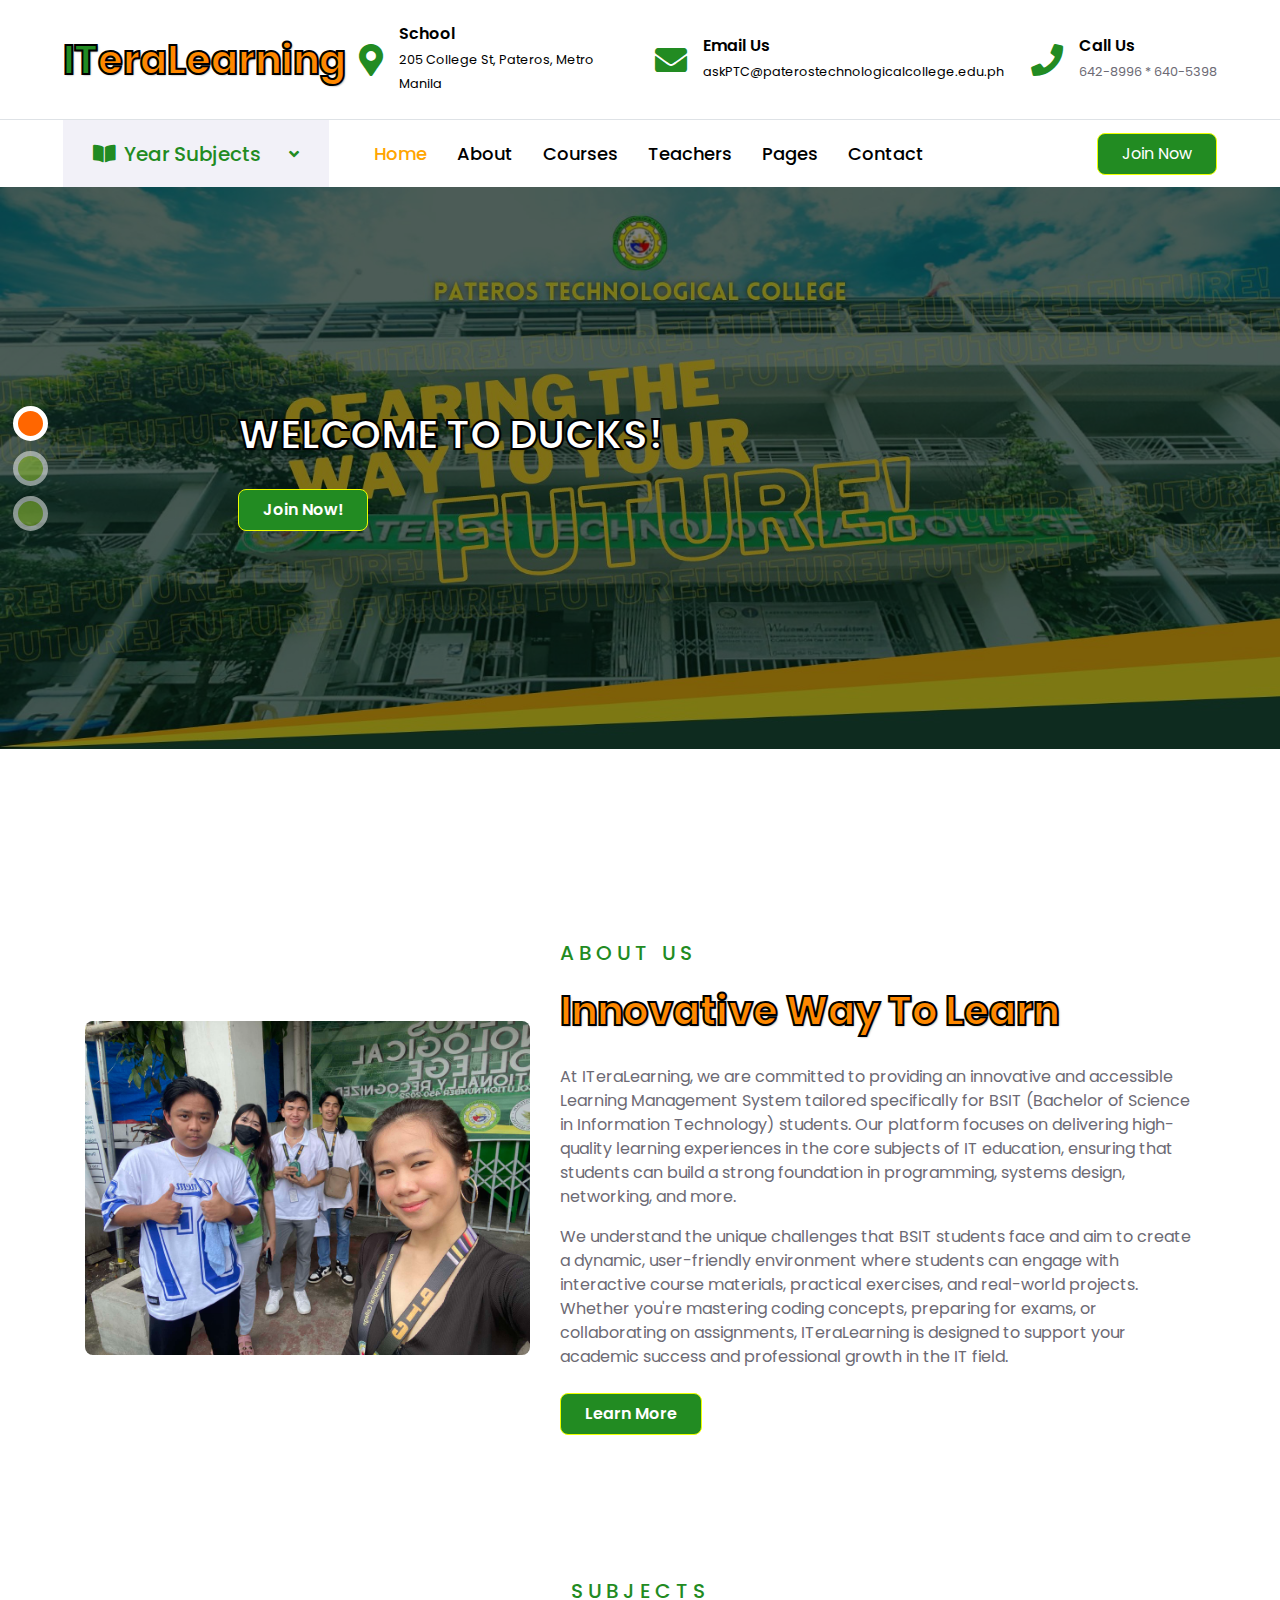
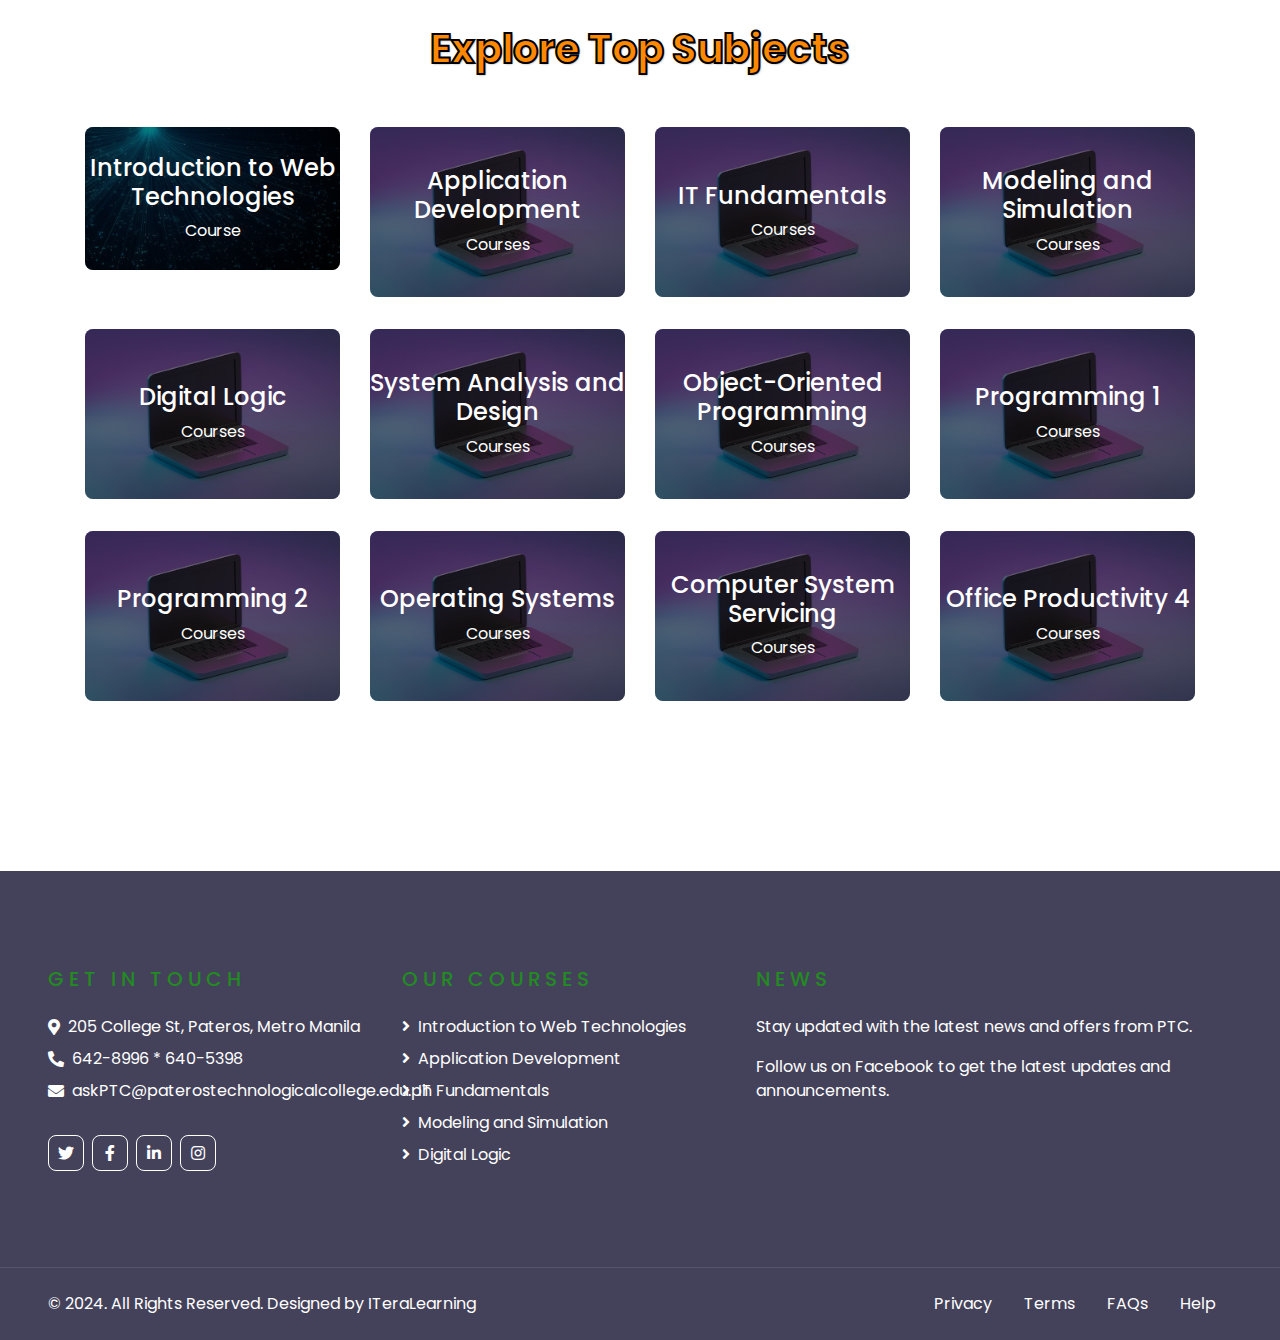
==== commit cf6d6703: "Add files via upload" ====
--- a/index.html
+++ b/index.html
@@ -1,5 +1,6 @@
 <!DOCTYPE html>
 <html lang="en">
+
 
 <head>
     <meta charset="utf-8">
@@ -9,7 +10,7 @@
     <meta content="Free HTML Templates" name="description">
 
     <!-- Favicon -->
-    <link href="img/favicon.ico" rel="icon">
+    <link href="img/logo-ptc.ico" rel="icon">
 
     <!-- Google Web Fonts -->
     <link rel="preconnect" href="https://fonts.gstatic.com">
@@ -19,25 +20,16 @@
     <link href="https://cdnjs.cloudflare.com/ajax/libs/font-awesome/5.10.0/css/all.min.css" rel="stylesheet">
 
     <!-- Libraries Stylesheet -->
-    <link href="lib/assets/owl.carousel.min.css" rel="stylesheet">
-    
-    <!-- Bootstrap CSS -->
-    <link href="https://maxcdn.bootstrapcdn.com/bootstrap/4.5.2/css/bootstrap.min.css" rel="stylesheet">
-
-    <!-- jQuery -->
-    <script src="https://code.jquery.com/jquery-3.5.1.slim.min.js"></script>
-
-    <!-- Bootstrap Bundle with Popper -->
-    <script src="https://maxcdn.bootstrapcdn.com/bootstrap/4.5.2/js/bootstrap.bundle.min.js"></script>
+    <link href="lib/owlcarousel/assets/owl.carousel.min.css" rel="stylesheet">
 
     <!-- Customized Bootstrap Stylesheet -->
-    <link href="css/style.css" rel="stylesheet">
+    <link href="css/styledesign.css" rel="stylesheet">
 </head>
 
 <body>
-    
- <!-- Topbar Start -->
- <div class="container-fluid d-none d-lg-block">
+
+<!-- Topbar Start -->
+<div class="container-fluid d-none d-lg-block">
     <div class="row align-items-center py-4 px-xl-5">
         <div class="col-lg-3">
             <a href="" class="text-decoration-none">
@@ -50,9 +42,7 @@
                 <div class="text-left">
                     <h6 class="font-weight-semi-bold mb-1">School</h6>
                     <small>
-                        <a href="https://www.google.com/maps/search/205+College+St,+Pateros,+Metro+Manila" target="_blank" class="school-link">
-                            205 College St, Pateros, Metro Manila
-                        </a>
+                        <a href="https://www.google.com/maps/search/205+College+St,+Pateros,+Metro+Manila" target="_blank" class="school-link">205 College St, Pateros, Metro Manila</a>
                     </small>
                 </div>
             </div>
@@ -93,98 +83,101 @@
             </a>
             <nav class="collapse position-absolute navbar navbar-vertical navbar-light align-items-start p-0 border border-top-0 border-bottom-0 bg-light" id="navbar-vertical" style="width: calc(100% - 30px); z-index: 9;">
                 <div class="navbar-nav w-100">
-                    <!-- 1st Year Dropdown -->
-                    <div class="nav-item dropdown">
-                        <a href="#" class="nav-link dropdown-toggle" data-toggle="dropdown">1st Year <i class="fa fa-angle-down float-right mt-1"></i></a>
-                        <div class="dropdown-menu position-absolute bg-secondary border-0 rounded-0 w-100 m-0">
-                            <!-- 1st Year, 1st Semester -->
-                            <a href="#" class="dropdown-item dropdown-toggle" data-toggle="dropdown">1st Semester <i class="fa fa-angle-right float-right mt-1"></i></a>
-                            <div class="dropdown-submenu">
-                                <a href="" class="subject-code">CC 101</a>
-                                <a href="" class="subject-code">CC 102</a>
-                                <a href="" class="subject-code">OP 1</a>
-                            </div>
-                            <!-- 1st Year, 2nd Semester -->
-                            <a href="#" class="dropdown-item dropdown-toggle" data-toggle="dropdown">2nd Semester <i class="fa fa-angle-right float-right mt-1"></i></a>
-                            <div class="dropdown-submenu">
-                                <a href="" class="subject-code">CC 103</a>
-                                <a href="" class="subject-code">OP 2</a>
-                            </div>
-                        </div>
-                    </div>
-                    <!-- 2nd Year -->
-                    <div class="nav-item dropdown">
-                        <a href="#" class="nav-link dropdown-toggle" id="yearDropdown2" data-toggle="dropdown" aria-haspopup="true" aria-expanded="false">2nd Year<i class="fa fa-angle-down float-right mt-1"></i></a>
-                        <div class="dropdown-menu bg-secondary border-0 rounded-0 w-100" aria-labelledby="yearDropdown2">
-                            <!-- 2nd Year, 1st Semester -->
-                            <a href="#" class="dropdown-item dropdown-toggle" data-toggle="dropdown">1st Sem<i class="fa fa-angle-right float-right mt-1"></i></a>
-                            <div class="dropdown-submenu">
-                                <a href="#" class="subject-code">CC 104</a>
-                                <a href="#" class="subject-code">DLD 1</a>
-                                <a href="#" class="subject-code">OM 101</a>
-                                <a href="#" class="subject-code">OP 3</a>
-                            </div>
-                            <!-- 2nd Year, 2nd Semester -->
-                            <a href="#" class="dropdown-item dropdown-toggle" data-toggle="dropdown">2nd Sem<i class="fa fa-angle-right float-right mt-1"></i></a>
-                            <div class="dropdown-submenu">
-                                <a href="#" class="subject-code">CC 106</a>
-                                <a href="#" class="subject-code">CC 105</a>
-                                <a href="#" class="subject-code">HC 101</a>
-                                <a href="#" class="subject-code">OS</a>
-                                <a href="#" class="subject-code">OP 4</a>
-                                <a href="#" class="subject-code">CHS 101</a>
-                            </div>
-                        </div>
-                    </div>
-
-                    <!-- 3rd Year -->
-                    <div class="nav-item dropdown">
-                        <a href="#" class="nav-link dropdown-toggle" id="yearDropdown3" data-toggle="dropdown" aria-haspopup="true" aria-expanded="false">3rd Year<i class="fa fa-angle-down float-right mt-1"></i></a>
-                        <div class="dropdown-menu bg-secondary border-0 rounded-0 w-100" aria-labelledby="yearDropdown3">
-                            <!-- 3rd Year, 1st Semester -->
-                            <a href="#" class="dropdown-item dropdown-toggle" data-toggle="dropdown">1st Sem<i class="fa fa-angle-right float-right mt-1"></i></a>
-                            <div class="dropdown-submenu">
-                                <a href="#" class="subject-code">WS 101</a>
-                                <a href="#" class="subject-code">SAD 1</a>
-                                <a href="#" class="subject-code">DBA 1</a>
-                                <a href="#" class="subject-code">MS 102</a>
-                            </div>
-                            <!-- 3rd Year, 2nd Semester -->
-                            <a href="#" class="dropdown-item dropdown-toggle" data-toggle="dropdown">2nd Sem<i class="fa fa-angle-right float-right mt-1"></i></a>
-                            <div class="dropdown-submenu">
-                                <a href="#" style="opacity: 0;">Invisible Link</a>
-                                <a href="#" class="subject-code">WS 102</a>
-                                <a href="#" class="subject-code">NET 102</a>
-                                <a href="#" class="subject-code">CAP 101</a>
-                            </div>
-                        </div>
-                    </div>
-
-                    <!-- 4th Year -->
-                    <div class="nav-item dropdown">
-                        <a href="#" class="nav-link dropdown-toggle" id="yearDropdown4" data-toggle="dropdown" aria-haspopup="true" aria-expanded="false">4th Year<i class="fa fa-angle-down float-right mt-1"></i></a>
-                        <div class="dropdown-menu bg-secondary border-0 rounded-0 w-100" aria-labelledby="yearDropdown4">
-                            <!-- 4th Year, 1st Semester -->
-                            <a href="#" class="dropdown-item dropdown-toggle" data-toggle="dropdown">1st Sem<i class="fa fa-angle-right float-right mt-1"></i></a>
-                            <div class="dropdown-submenu">
-                                <a href="#" class="subject-code">IPT 101</a>
-                                <a href="#" class="subject-code">CAP 102</a>
-                                <a href="#" class="subject-code">FDW 1</a>
-                                <a href="#" class="subject-code">SAM 41</a>
-                            </div>
-                            <!-- 4th Year, 2nd Semester -->
-                            <a href="#" class="dropdown-item dropdown-toggle" data-toggle="dropdown">2nd Sem<i class="fa fa-angle-right float-right mt-1"></i></a>
-                            <div class="dropdown-submenu">
-                                <a href="#" style="opacity: 0;">Invisible Link</a>
-                                <a href="#" class="subject-code">None</a>
-                                <a href="#" class="subject-code">None</a>
-                            </div>
-                        </div>
-                    </div>
-                </div>
+                    
+<!-- 1st Year Dropdown -->
+<div class="nav-item dropdown">
+    <a href="#" class="nav-link dropdown-toggle" data-toggle="dropdown">1st Year <i class="fa fa-angle-down float-right mt-1"></i></a>
+    <div class="dropdown-menu bg-secondary border-0 rounded-0 w-100">
+
+        <!-- 1st Year, 1st Semester -->
+        <div class="dropdown-item dropdown-toggle semester-item" data-toggle="dropdown">1st Semester <i class="fa fa-angle-right float-right mt-1"></i>
+            <div class="subject-codes" class="dropdown-menu">
+                <a href="index.html" class="subject-code">CC 101</a>
+                <a href="index.html" class="subject-code">CC 102</a>
+                <a href="index.html" class="subject-code">OP 1</a>
+            </div>
+        </div>
+        <!-- 1st Year, 2nd Semester -->
+        <div class="dropdown-item dropdown-toggle semester-item" data-toggle="dropdown">2nd Semester <i class="fa fa-angle-right float-right mt-1"></i>
+            <div class="subject-codes">
+                <a href="#" style="opacity: 0;">00000</a>
+                <a href="" class="subject-code">CC 103</a>
+                <a href="" class="subject-code">OP 2</a>
+            </div>
+        </div>
+    </div>
+</div>
+
+<!-- 2nd Year Dropdown -->
+<div class="nav-item dropdown">
+    <a href="#" class="nav-link dropdown-toggle" data-toggle="dropdown">2nd Year <i class="fa fa-angle-down float-right mt-1"></i></a>
+    <div class="dropdown-menu bg-secondary border-0 rounded-0 w-100">
+        <!-- 2nd Year, 1st Semester -->
+        <div class="dropdown-item dropdown-toggle semester-item" data-toggle="dropdown">1st Semester <i class="fa fa-angle-right float-right mt-1"></i>
+            <div class="subject-codes" class="dropdown-menu">
+                <a href="index.html" class="subject-code">CC 201</a>
+                <a href="index.html" class="subject-code">CC 202</a>
+                <a href="#" class="subject-code">OP 3</a>
+            </div>
+        </div>
+        <!-- 2nd Year, 2nd Semester -->
+        <div class="dropdown-item dropdown-toggle semester-item" data-toggle="dropdown">2nd Semester <i class="fa fa-angle-right float-right mt-1"></i>
+            <div class="subject-codes">
+                <a href="#" style="opacity: 0;">CC 000</a>
+                <a href="#" class="subject-code">CC 203</a>
+                <a href="#" class="subject-code">OP 4</a>
+            </div>
+        </div>
+    </div>
+</div>
+
+<!-- 3rd Year Dropdown -->
+<div class="nav-item dropdown">
+    <a href="#" class="nav-link dropdown-toggle" data-toggle="dropdown">3rd Year <i class="fa fa-angle-down float-right mt-1"></i></a>
+    <div class="dropdown-menu bg-secondary border-0 rounded-0 w-100">
+        <!-- 3rd Year, 1st Semester -->
+        <div class="dropdown-item dropdown-toggle semester-item" data-toggle="dropdown">1st Semester <i class="fa fa-angle-right float-right mt-1"></i>
+            <div class="subject-codes" class="dropdown-menu">
+                <a href="index.html" class="subject-code">CC 101</a>
+                <a href="index.html" class="subject-code">CC 102</a>
+                <a href="index.html" class="subject-code">OP 1</a>
+            </div>
+        </div>
+        <!-- 3rd Year, 2nd Semester -->
+        <div class="dropdown-item dropdown-toggle semester-item" data-toggle="dropdown">2nd Semester <i class="fa fa-angle-right float-right mt-1"></i>
+            <div class="subject-codes">
+                <a href="#" style="opacity: 0;">CC 000</a>
+                <a href="#" class="subject-code">CC 103</a>
+                <a href="#" class="subject-code">OP 2</a>
+            </div>
+        </div>
+    </div>
+</div>
+
+<!-- 4th Year Dropdown -->
+<div class="nav-item dropdown">
+    <a href="#" class="nav-link dropdown-toggle" data-toggle="dropdown">4th Year <i class="fa fa-angle-down float-right mt-1"></i></a>
+    <div class="dropdown-menu bg-secondary border-0 rounded-0 w-100">
+        <!-- 3rd Year, 1st Semester -->
+        <div class="dropdown-item dropdown-toggle semester-item" data-toggle="dropdown">1st Semester <i class="fa fa-angle-right float-right mt-1"></i>
+            <div class="subject-codes" class="dropdown-menu">
+                <a href="#" class="subject-code">CC 401</a>
+                <a href="#" class="subject-code">CC 402</a>
+                <a href="#" class="subject-code">OP 7</a>
+            </div>
+        </div>
+        <!-- 4th Year, 2nd Semester -->
+        <div class="dropdown-item dropdown-toggle semester-item" data-toggle="dropdown">2nd Semester <i class="fa fa-angle-right float-right mt-1"></i>
+            <div class="subject-codes">
+                <a href="#" class="subject-code">None</a>
+                <a href="#" class="subject-code">None</a>
+                <a href="#" class="subject-code">None</a>
+            </div>
+        </div>
+    </div>
+</div>
             </nav>
         </div>
-<!-- MOBILE/PHONE NAVBAR START -->
         <div class="col-lg-9">
             <nav class="navbar navbar-expand-lg bg-light navbar-light py-3 py-lg-0 px-0">
                 <a href="" class="text-decoration-none d-block d-lg-none">
@@ -202,72 +195,18 @@
                         <div class="nav-item dropdown">
                             <a href="#" class="nav-link dropdown-toggle" data-toggle="dropdown">Pages</a>
                             <div class="dropdown-menu rounded-0 m-0">
-                                <a href="blog.html" class="dropdown-item">Blog List</a>
-                                <a href="single.html" class="dropdown-item">Blog Detail</a>
+                                <a href="https://www.paterostechnologicalcollege.edu.ph" target="_blank" class="dropdown-item">School Site</a>
+                                <a href="#" class="dropdown-item">----</a>
                             </div>
                         </div>
                         <a href="contact.html" class="nav-item nav-link">Contact</a>
-                        <div class="nav-item dropdown d-lg-none">
-                            <a href="#" class="nav-link dropdown-toggle" data-toggle="dropdown">Subjects</a>
-                            <div class="dropdown-menu rounded-0 m-0">
-                                <a href="#" class="dropdown-item dropdown-toggle" data-toggle="dropdown">1st Year<i class="fa fa-angle-down float-right mt-1"></i></a>
-                                <div class="dropdown-submenu">
-                                    <a href="#" class="dropdown-item">1st Semester</a>
-                                    <a href="#" class="subject-code">CC 101</a>
-                                    <a href="#" class="subject-code">CC 102</a>
-                                    <a href="#" class="subject-code">OP 1</a>
-                                    <a href="#" class="dropdown-item">2nd Semester</a>
-                                    <a href="#" class="subject-code">CC 103</a>
-                                    <a href="#" class="subject-code">OP 2</a>
-                                </div>
-                                <a href="#" class="dropdown-item dropdown-toggle" data-toggle="dropdown">2nd Year<i class="fa fa-angle-down float-right mt-1"></i></a>
-                                <div class="dropdown-submenu">
-                                    <a href="#" class="dropdown-item">1st Semester</a>
-                                    <a href="#" class="subject-code">CC 104</a>
-                                    <a href="#" class="subject-code">DLD 1</a>
-                                    <a href="#" class="subject-code">OM 101</a>
-                                    <a href="#" class="subject-code">OP 3</a>
-                                    <a href="#" class="dropdown-item">2nd Semester</a>
-                                    <a href="#" class="subject-code">CC 106</a>
-                                    <a href="#" class="subject-code">CC 105</a>
-                                    <a href="#" class="subject-code">HC 101</a>
-                                    <a href="#" class="subject-code">OS</a>
-                                    <a href="#" class="subject-code">OP 4</a>
-                                    <a href="#" class="subject-code">CHS 101</a>
-                                </div>
-                                <a href="#" class="dropdown-item dropdown-toggle" data-toggle="dropdown">3rd Year<i class="fa fa-angle-down float-right mt-1"></i></a>
-                                <div class="dropdown-submenu">
-                                    <a href="#" class="dropdown-item">1st Semester</a>
-                                    <a href="#" class="subject-code">WS 101</a>
-                                    <a href="#" class="subject-code">SAD 1</a>
-                                    <a href="#" class="subject-code">DBA 1</a>
-                                    <a href="#" class="subject-code">MS 102</a>
-                                    <a href="#" class="dropdown-item">2nd Semester</a>
-                                    <a href="#" class="subject-code">WS 102</a>
-                                    <a href="#" class="subject-code">NET 102</a>
-                                    <a href="#" class="subject-code">CAP 101</a>
-                                </div>
-                                <a href="#" class="dropdown-item dropdown-toggle" data-toggle="dropdown">4th Year<i class="fa fa-angle-down float-right mt-1"></i></a>
-                                <div class="dropdown-submenu">
-                                    <a href="#" class="dropdown-item">1st Semester</a>
-                                    <a href="#" class="subject-code">IPT 101</a>
-                                    <a href="#" class="subject-code">CAP 102</a>
-                                    <a href="#" class="subject-code">FDW 1</a>
-                                    <a href="#" class="subject-code">SAM 41</a>
-                                    <a href="#" class="dropdown-item">2nd Semester</a>
-                                    <a href="#" class="subject-code">None</a>
-                                    <a href="#" class="subject-code">None</a>
-                                </div>
-                            </div>
-                        </div>
-                    </div>
-                    <a class="btn btn-primary py-2 px-4 ml-auto d-none d-lg-block" href="">Enroll Now!</a>
+                    </div>
+                    <a class="btn btn-primary py-2 px-4 ml-auto d-none d-lg-block" href="http://localhost:3000/login_form.php">Join Now</a>
                 </div>
             </nav>
         </div>
     </div>
 </div>
-<!-- MOBILE/PHONE NAVBAR END-->
 <!-- Navbar End -->
 
 
@@ -284,9 +223,8 @@
                     <img class="position-relative w-100" src="img/carousel-1.jpg" style="min-height: 300px; object-fit: cover;">
                     <div class="carousel-caption d-flex align-items-center justify-content-center">
                         <div class="p-5" style="width: 100%; max-width: 900px;">
-                            <h5 class="text-white text-uppercase mb-md-3">Best Learning Management System</h5>
-                            <h1 class="display-3 text-white mb-md-4">Best Learning Management System</h1>
-                            <a href="" class="btn btn-primary py-md-2 px-md-4 font-weight-semi-bold mt-2">Learn More</a>
+                            <h1 class="text-white text-uppercase mb-md-3">Welcome to Ducks!</h1>
+                            <a href="http://localhost:3000/login_form.php" class="btn btn-primary py-md-2 px-md-4 font-weight-semi-bold mt-2">Join Now!</a>
                         </div>
                     </div>
                 </div>
@@ -294,9 +232,8 @@
                     <img class="position-relative w-100" src="img/carousel-2.png" style="min-height: 300px; object-fit: cover;">
                     <div class="carousel-caption d-flex align-items-center justify-content-center">
                         <div class="p-5" style="width: 100%; max-width: 900px;">
-                            <h5 class="text-white text-uppercase mb-md-3">Best Learning Management System</h5>
-                            <h1 class="display-3 text-white mb-md-4">Best Learning Management System</h1>
-                            <a href="" class="btn btn-primary py-md-2 px-md-4 font-weight-semi-bold mt-2">Learn More</a>
+                            <h1 class="display-3 text-white mb-md-4">Meeoow</h1>
+                            <a href="http://localhost:3000/login_form.php" class="btn btn-primary py-md-2 px-md-4 font-weight-semi-bold mt-2">Join Now!</a>
                         </div>
                     </div>
                 </div>
@@ -304,9 +241,8 @@
                     <img class="position-relative w-100" src="img/carousel-3.jpg" style="min-height: 300px; object-fit: cover;">
                     <div class="carousel-caption d-flex align-items-center justify-content-center">
                         <div class="p-5" style="width: 100%; max-width: 900px;">
-                            <h5 class="text-white text-uppercase mb-md-3">Best Learning Management System</h5>
-                            <h1 class="display-3 text-white mb-md-4">Best Learning Management System</h1>
-                            <a href="" class="btn btn-primary py-md-2 px-md-4 font-weight-semi-bold mt-2">Learn More</a>
+                            <h1 class="display-3 text-white mb-md-4">Meeow meoww</h1>
+                            <a href="http://localhost:3000/login_form.php" class="btn btn-primary py-md-2 px-md-4 font-weight-semi-bold mt-2">Join Now!</a>
                         </div>
                     </div>
                 </div>
@@ -329,7 +265,7 @@
                     </div>
                     <p>At ITeraLearning, we are committed to providing an innovative and accessible Learning Management System tailored specifically for BSIT (Bachelor of Science in Information Technology) students. Our platform focuses on delivering high-quality learning experiences in the core subjects of IT education, ensuring that students can build a strong foundation in programming, systems design, networking, and more.</p>
                     <p>We understand the unique challenges that BSIT students face and aim to create a dynamic, user-friendly environment where students can engage with interactive course materials, practical exercises, and real-world projects. Whether you're mastering coding concepts, preparing for exams, or collaborating on assignments, ITeraLearning is designed to support your academic success and professional growth in the IT field.</p>
-                    <a href="" class="btn btn-primary py-md-2 px-md-4 font-weight-semi-bold mt-2">Learn More</a>
+                    <a href="about.html" class="btn btn-primary py-md-2 px-md-4 font-weight-semi-bold mt-2">Learn More</a>
                 </div>
             </div>
         </div>
@@ -467,18 +403,32 @@
     <div class="row pt-5">
         <div class="col-lg-7 col-md-12">
             <div class="row">
+
+                <!-- GET IN TOUCH FOOTER -->
                 <div class="col-md-6 mb-5">
                     <h5 class="text-primary text-uppercase mb-4" style="letter-spacing: 5px;">Get In Touch</h5>
-                    <p><i class="fa fa-map-marker-alt mr-2"></i>205 College St, Pateros, Metro Manila</p>
-                    <p><i class="fa fa-phone-alt mr-2"></i>642-8996 * 640-5398</p>
-                    <p><i class="fa fa-envelope mr-2"></i>askPTC@paterostechnologicalcollege.edu.ph</p>
+                    <div class="d-flex flex-column justify-content-start">
+                        <div class="d-inline-flex align-items-center mb-2">
+                            <i class="fa fa-map-marker-alt mr-2"></i>
+                                <a href="https://www.google.com/maps/search/205+College+St,+Pateros,+Metro+Manila" target="_blank" class="text-white">205 College St, Pateros, Metro Manila</a>
+                        </div>
+                        <div class="d-inline-flex align-items-center mb-2">
+                            <i class="fa fa-phone-alt mr-2"></i>
+                                <a href="#" class="text-white">642-8996 * 640-5398</a>
+                        </div>
+                        <div class="d-inline-flex align-items-center mb-2">
+                            <i class="fa fa-envelope mr-2"></i>
+                                <a href="mailto:askPTC@paterostechnologicalcollege.edu.ph" target="_blank" class="text-white">askPTC@paterostechnologicalcollege.edu.ph</a>
+                        </div>
+                    </div>
                     <div class="d-flex justify-content-start mt-4">
                         <a class="btn btn-outline-light btn-square mr-2" href="#"><i class="fab fa-twitter"></i></a>
-                        <a class="btn btn-outline-light btn-square mr-2" href="https://www.facebook.com/ptc1993" target="_blank" rel="noopener noreferrer"><i class="fab fa-facebook-f"></i>
+                        <a class="btn btn-outline-light btn-square mr-2" href="#" target="_blank" rel="noopener noreferrer"><i class="fab fa-facebook-f"></i></a>
                         <a class="btn btn-outline-light btn-square mr-2" href="#"><i class="fab fa-linkedin-in"></i></a>
                         <a class="btn btn-outline-light btn-square" href="#"><i class="fab fa-instagram"></i></a>
                     </div>
                 </div>
+                <!-- OUR COURSES FOOTER -->
                 <div class="col-md-6 mb-5">
                     <h5 class="text-primary text-uppercase mb-4" style="letter-spacing: 5px;">Our Courses</h5>
                     <div class="d-flex flex-column justify-content-start">
@@ -491,17 +441,11 @@
                 </div>
             </div>
         </div>
+        <!-- NEWS ETC FOOTER -->
         <div class="col-lg-5 col-md-12 mb-5">
-            <h5 class="text-primary text-uppercase mb-4" style="letter-spacing: 5px;">Newsletter</h5>
-            <p>Stay updated with the latest news and offers from PTC. Subscribe now to get notifications.</p>
-            <div class="w-100">
-                <div class="input-group">
-                    <input type="text" class="form-control border-light" style="padding: 30px;" placeholder="Your Email Address">
-                    <div class="input-group-append">
-                        <button class="btn btn-primary px-4">Sign Up</button>
-                    </div>
-                </div>
-            </div>
+            <h5 class="text-primary text-uppercase mb-4" style="letter-spacing: 5px;">NEWS</h5>
+            <p>Stay updated with the latest news and offers from PTC.</p>
+            <p>Follow us on Facebook to get the latest updates and announcements.</p>
         </div>
     </div>
 </div>
@@ -509,7 +453,7 @@
 <div class="container-fluid bg-dark text-white border-top py-4 px-sm-3 px-md-5" style="border-color: rgba(256, 256, 256, .1) !important;">
     <div class="row">
         <div class="col-lg-6 text-center text-md-left mb-3 mb-md-0">
-            <p class="m-0 text-white">&copy; <a href="#">2024</a>. All Rights Reserved. Designed by <a href="https://www.paterostechnologicalcollege.edu.ph/index.php">ITeraLearning</a></p>
+            <p class="m-0 text-white">&copy; <a href="#" class="text-white">2024</a>. All Rights Reserved. Designed by <a href="https://www.paterostechnologicalcollege.edu.ph/index.php" class="text-white">ITeraLearning</a></p>
         </div>
         <div class="col-lg-6 text-center text-md-right">
             <ul class="nav d-inline-flex">
@@ -531,6 +475,7 @@
 </div>
 <!-- Footer End -->
 
+
 <!-- Back to Top Button -->
 <a href="#" class="btn btn-lg btn-primary btn-lg-square back-to-top"><i class="fa fa-angle-double-up"></i></a>
 
--- a/css/styledesign.css
+++ b/css/styledesign.css
@@ -0,0 +1,10111 @@
+:root {
+    --blue: #007bff;
+    --indigo: #6610f2;
+    --purple: #6f42c1;
+    --pink: #e83e8c;
+    --red: #dc3545;
+    --orange: #fd7e14;
+    --yellow: #ffc107;
+    --green: #28a745;
+    --teal: #20c997;
+    --cyan: #17a2b8;
+    --white: #fff;
+    --gray: #6c757d;
+    --gray-dark: #343a40;
+    --primary: #FF6600;
+    --secondary: #F2F1F8;
+    --success: #28a745;
+    --info: #17a2b8;
+    --warning: #ffc107;
+    --danger: #dc3545;
+    --light: #FFFFFF;
+    --dark: #44425A;
+    --breakpoint-xs: 0;
+    --breakpoint-sm: 576px;
+    --breakpoint-md: 768px;
+    --breakpoint-lg: 992px;
+    --breakpoint-xl: 1200px;
+    --font-family-sans-serif: "Poppins", sans-serif;
+    --font-family-monospace: SFMono-Regular, Menlo, Monaco, Consolas, "Liberation Mono", "Courier New", monospace;
+  }
+  
+  *,
+  *::before,
+  *::after {
+    box-sizing: border-box;
+  }
+  
+  html {
+    font-family: sans-serif;
+    line-height: 1.15;
+    -webkit-text-size-adjust: 100%;
+    -webkit-tap-highlight-color: rgba(0, 0, 0, 0);
+  }
+  
+  article, aside, figcaption, figure, footer, header, hgroup, main, nav, section {
+    display: block;
+  }
+  
+  body {
+    margin: 0;
+    font-family: "Poppins", sans-serif;
+    font-size: 1rem;
+    font-weight: 400;
+    line-height: 1.5;
+    color: #6C6A74;
+    text-align: left;
+    background-color: #fff;
+  }
+  
+  [tabindex="-1"]:focus:not(:focus-visible) {
+    outline: 0 !important;
+  }
+  
+  hr {
+    box-sizing: content-box;
+    height: 0;
+    overflow: visible;
+  }
+  
+  h1, h2, h3, h4, h5, h6 {
+    margin-top: 0;
+    margin-bottom: 0.5rem;
+  }
+  
+  p {
+    margin-top: 0;
+    margin-bottom: 1rem;
+  }
+  
+  abbr[title],
+  abbr[data-original-title] {
+    text-decoration: underline;
+    text-decoration: underline dotted;
+    cursor: help;
+    border-bottom: 0;
+    text-decoration-skip-ink: none;
+  }
+  
+  address {
+    margin-bottom: 1rem;
+    font-style: normal;
+    line-height: inherit;
+  }
+  
+  ol,
+  ul,
+  dl {
+    margin-top: 0;
+    margin-bottom: 1rem;
+  }
+  
+  ol ol,
+  ul ul,
+  ol ul,
+  ul ol {
+    margin-bottom: 0;
+  }
+  
+  dt {
+    font-weight: 700;
+  }
+  
+  dd {
+    margin-bottom: .5rem;
+    margin-left: 0;
+  }
+  
+  blockquote {
+    margin: 0 0 1rem;
+  }
+  
+  b,
+  strong {
+    font-weight: bolder;
+  }
+  
+  small {
+    font-size: 80%;
+  }
+  
+  sub,
+  sup {
+    position: relative;
+    font-size: 75%;
+    line-height: 0;
+    vertical-align: baseline;
+  }
+  
+  sub {
+    bottom: -.25em;
+  }
+  
+  sup {
+    top: -.5em;
+  }
+ 
+/* ano bali ung color sa footer naka bold */
+  a { 
+    color: #228B22;
+    text-decoration: none;
+    background-color: transparent;
+  }
+  /* Kapag na hover (change color) */
+  a:hover {
+    color: #fd7e14;
+    text-decoration: underline;
+  }
+  
+  a:not([href]):not([class]) {
+    color: inherit;
+    text-decoration: none;
+  }
+  
+  a:not([href]):not([class]):hover {
+    color: inherit;
+    text-decoration: none;
+  }
+/* TOPBAR SCHOOL AND EMAIL */
+.school-link, .email-link {
+  color: black; 
+  text-decoration: none;
+}
+
+.school-link:hover {
+  color: #3498db;
+}
+
+.email-link:hover {
+  color: #3498db;
+}
+  
+  pre,
+  code,
+  kbd,
+  samp {
+    font-family: SFMono-Regular, Menlo, Monaco, Consolas, "Liberation Mono", "Courier New", monospace;
+    font-size: 1em;
+  }
+  
+  pre {
+    margin-top: 0;
+    margin-bottom: 1rem;
+    overflow: auto;
+    -ms-overflow-style: scrollbar;
+  }
+  
+  figure {
+    margin: 0 0 1rem;
+  }
+  
+  img {
+    vertical-align: middle;
+    border-style: none;
+  }
+  
+  svg {
+    overflow: hidden;
+    vertical-align: middle;
+  }
+  
+  table {
+    border-collapse: collapse;
+  }
+  
+  caption {
+    padding-top: 0.75rem;
+    padding-bottom: 0.75rem;
+    color: #6c757d;
+    text-align: left;
+    caption-side: bottom;
+  }
+  
+  th {
+    text-align: inherit;
+    text-align: -webkit-match-parent;
+  }
+  
+  label {
+    display: inline-block;
+    margin-bottom: 0.5rem;
+  }
+  
+  button {
+    border-radius: 0;
+  }
+  
+  button:focus {
+    outline: 1px dotted;
+    outline: 5px auto -webkit-focus-ring-color;
+  }
+  
+  input,
+  button,
+  select,
+  optgroup,
+  textarea {
+    margin: 0;
+    font-family: inherit;
+    font-size: inherit;
+    line-height: inherit;
+  }
+  
+  button,
+  input {
+    overflow: visible;
+  }
+  
+  button,
+  select {
+    text-transform: none;
+  }
+  
+  [role="button"] {
+    cursor: pointer;
+  }
+  
+  select {
+    word-wrap: normal;
+  }
+  
+button,
+[type="button"],
+[type="reset"],
+[type="submit"] {
+    -webkit-appearance: button; /* For WebKit browsers */
+    -moz-appearance: button; /* For Firefox */
+    appearance: button; /* Standard property for compatibility */
+}
+
+  
+  button:not(:disabled),
+  [type="button"]:not(:disabled),
+  [type="reset"]:not(:disabled),
+  [type="submit"]:not(:disabled) {
+    cursor: pointer;
+  }
+  
+  button::-moz-focus-inner,
+  [type="button"]::-moz-focus-inner,
+  [type="reset"]::-moz-focus-inner,
+  [type="submit"]::-moz-focus-inner {
+    padding: 0;
+    border-style: none;
+  }
+  
+  input[type="radio"],
+  input[type="checkbox"] {
+    box-sizing: border-box;
+    padding: 0;
+  }
+  
+  textarea {
+    overflow: auto;
+    resize: vertical;
+  }
+  
+  fieldset {
+    min-width: 0;
+    padding: 0;
+    margin: 0;
+    border: 0;
+  }
+  
+  legend {
+    display: block;
+    width: 100%;
+    max-width: 100%;
+    padding: 0;
+    margin-bottom: .5rem;
+    font-size: 1.5rem;
+    line-height: inherit;
+    color: inherit;
+    white-space: normal;
+  }
+  
+  @media (max-width: 1200px) {
+    legend {
+      font-size: calc(1.275rem + 0.3vw) ;
+    }
+  }
+  
+  progress {
+    vertical-align: baseline;
+  }
+  
+  [type="number"]::-webkit-inner-spin-button,
+  [type="number"]::-webkit-outer-spin-button {
+    height: auto;
+  }
+  
+/* Styles for search input fields */
+[type="search"] {
+  outline-offset: -2px; /* Adjusts the outline offset */
+  -webkit-appearance: none; /* For WebKit browsers */
+  -moz-appearance: textfield; /* For Firefox */
+  appearance: none; /* Standard property for compatibility */
+}
+
+  
+  [type="search"]::-webkit-search-decoration {
+    -webkit-appearance: none;
+  }
+  
+  ::-webkit-file-upload-button {
+    font: inherit;
+    -webkit-appearance: button;
+  }
+  
+  output {
+    display: inline-block;
+  }
+  
+  summary {
+    display: list-item;
+    cursor: pointer;
+  }
+  
+  template {
+    display: none;
+  }
+  
+  [hidden] {
+    display: none !important;
+  }
+  /* HEADERS FONTS COLOR */
+   h2, h3, h4, h5, h6,
+   .h2, .h3, .h4, .h5, .h6 {
+    margin-bottom: 0.5rem;
+    font-weight: 500;
+    line-height: 1.2;
+    color: #000000;
+  }
+
+/* HEAD1 FONT COLOR WITH STROKE */
+h1, .h1 {
+  font-size: 2.5rem;
+  color: #ff8800;
+  -webkit-text-stroke: 2px #000;
+  text-shadow: 1px 1px 2px rgba(0, 0, 0, 0.5); /*Adds shadow depth */
+}
+  
+  @media (max-width: 1200px) {
+    h1, .h1 {
+      font-size: calc(1.375rem + 1.5vw) ;
+    }
+  }
+  
+  h2, .h2 {
+    font-size: 2rem;
+  }
+  
+  @media (max-width: 1200px) {
+    h2, .h2 {
+      font-size: calc(1.325rem + 0.9vw) ;
+    }
+  }
+  
+  h3, .h3 {
+    font-size: 1.75rem;
+  }
+  
+  @media (max-width: 1200px) {
+    h3, .h3 {
+      font-size: calc(1.3rem + 0.6vw) ;
+    }
+  }
+  
+  h4, .h4 {
+    font-size: 1.5rem;
+  }
+  
+  @media (max-width: 1200px) {
+    h4, .h4 {
+      font-size: calc(1.275rem + 0.3vw) ;
+    }
+  }
+  
+  h5, .h5 {
+    font-size: 1.25rem;
+  }
+  
+  h6, .h6 {
+    font-size: 1rem;
+  }
+  
+  .lead {
+    font-size: 1.25rem;
+    font-weight: 300;
+  }
+  
+  .display-1 {
+    font-size: 6rem;
+    font-weight: 300;
+    line-height: 1.2;
+  }
+  
+  @media (max-width: 1200px) {
+    .display-1 {
+      font-size: calc(1.725rem + 5.7vw) ;
+    }
+  }
+  
+  .display-2 {
+    font-size: 5.5rem;
+    font-weight: 300;
+    line-height: 1.2;
+  }
+  
+  @media (max-width: 1200px) {
+    .display-2 {
+      font-size: calc(1.675rem + 5.1vw) ;
+    }
+  }
+  
+  .display-3 {
+    font-size: 4.5rem;
+    font-weight: 300;
+    line-height: 1.2;
+  }
+  
+  @media (max-width: 1200px) {
+    .display-3 {
+      font-size: calc(1.575rem + 3.9vw) ;
+    }
+  }
+  
+  .display-4 {
+    font-size: 3.5rem;
+    font-weight: 300;
+    line-height: 1.2;
+  }
+  
+  @media (max-width: 1200px) {
+    .display-4 {
+      font-size: calc(1.475rem + 2.7vw) ;
+    }
+  }
+  
+  hr {
+    margin-top: 1rem;
+    margin-bottom: 1rem;
+    border: 0;
+    border-top: 1px solid rgba(0, 0, 0, 0.1);
+  }
+  
+  small,
+  .small {
+    font-size: 80%;
+    font-weight: 400;
+  }
+  
+  mark,
+  .mark {
+    padding: 0.2em;
+    background-color: #fcf8e3;
+  }
+  
+  .list-unstyled {
+    padding-left: 0;
+    list-style: none;
+  }
+  
+  .list-inline {
+    padding-left: 0;
+    list-style: none;
+  }
+  
+  .list-inline-item {
+    display: inline-block;
+  }
+  
+  .list-inline-item:not(:last-child) {
+    margin-right: 0.5rem;
+  }
+  
+  .initialism {
+    font-size: 90%;
+    text-transform: uppercase;
+  }
+  
+  .blockquote {
+    margin-bottom: 1rem;
+    font-size: 1.25rem;
+  }
+  
+  .blockquote-footer {
+    display: block;
+    font-size: 80%;
+    color: #6c757d;
+  }
+  
+  .blockquote-footer::before {
+    content: "\2014\00A0";
+  }
+  
+  .img-fluid {
+    max-width: 100%;
+    height: auto;
+  }
+  
+  .img-thumbnail {
+    padding: 0.25rem;
+    background-color: #fff;
+    border: 1px solid #dee2e6;
+    border-radius: 8px;
+    max-width: 100%;
+    height: auto;
+  }
+  
+  .figure {
+    display: inline-block;
+  }
+  
+  .figure-img {
+    margin-bottom: 0.5rem;
+    line-height: 1;
+  }
+  
+  .figure-caption {
+    font-size: 90%;
+    color: #6c757d;
+  }
+  
+  code {
+    font-size: 87.5%;
+    color: #e83e8c;
+    word-wrap: break-word;
+  }
+  
+  a > code {
+    color: inherit;
+  }
+  
+  kbd {
+    padding: 0.2rem 0.4rem;
+    font-size: 87.5%;
+    color: #fff;
+    background-color: #212529;
+    border-radius: 0.2rem;
+  }
+  
+  kbd kbd {
+    padding: 0;
+    font-size: 100%;
+    font-weight: 700;
+  }
+  
+  pre {
+    display: block;
+    font-size: 87.5%;
+    color: #212529;
+  }
+  
+  pre code {
+    font-size: inherit;
+    color: inherit;
+    word-break: normal;
+  }
+  
+  .pre-scrollable {
+    max-height: 340px;
+    overflow-y: scroll;
+  }
+  
+  .container,
+  .container-fluid,
+  .container-sm,
+  .container-md,
+  .container-lg,
+  .container-xl {
+    width: 100%;
+    padding-right: 15px;
+    padding-left: 15px;
+    margin-right: auto;
+    margin-left: auto;
+  }
+  
+  @media (min-width: 576px) {
+    .container, .container-sm {
+      max-width: 540px;
+    }
+  }
+  
+  @media (min-width: 768px) {
+    .container, .container-sm, .container-md {
+      max-width: 720px;
+    }
+  }
+  
+  @media (min-width: 992px) {
+    .container, .container-sm, .container-md, .container-lg {
+      max-width: 960px;
+    }
+  }
+  
+  @media (min-width: 1200px) {
+    .container, .container-sm, .container-md, .container-lg, .container-xl {
+      max-width: 1140px;
+    }
+  }
+  
+  .row {
+    display: flex;
+    flex-wrap: wrap;
+    margin-right: -15px;
+    margin-left: -15px;
+  }
+  
+  .no-gutters {
+    margin-right: 0;
+    margin-left: 0;
+  }
+  
+  .no-gutters > .col,
+  .no-gutters > [class*="col-"] {
+    padding-right: 0;
+    padding-left: 0;
+  }
+  
+  .col-1, .col-2, .col-3, .col-4, .col-5, .col-6, .col-7, .col-8, .col-9, .col-10, .col-11, .col-12, .col,
+  .col-auto, .col-sm-1, .col-sm-2, .col-sm-3, .col-sm-4, .col-sm-5, .col-sm-6, .col-sm-7, .col-sm-8, .col-sm-9, .col-sm-10, .col-sm-11, .col-sm-12, .col-sm,
+  .col-sm-auto, .col-md-1, .col-md-2, .col-md-3, .col-md-4, .col-md-5, .col-md-6, .col-md-7, .col-md-8, .col-md-9, .col-md-10, .col-md-11, .col-md-12, .col-md,
+  .col-md-auto, .col-lg-1, .col-lg-2, .col-lg-3, .col-lg-4, .col-lg-5, .col-lg-6, .col-lg-7, .col-lg-8, .col-lg-9, .col-lg-10, .col-lg-11, .col-lg-12, .col-lg,
+  .col-lg-auto, .col-xl-1, .col-xl-2, .col-xl-3, .col-xl-4, .col-xl-5, .col-xl-6, .col-xl-7, .col-xl-8, .col-xl-9, .col-xl-10, .col-xl-11, .col-xl-12, .col-xl,
+  .col-xl-auto {
+    position: relative;
+    width: 100%;
+    padding-right: 15px;
+    padding-left: 15px;
+  }
+  
+  .col {
+    flex-basis: 0;
+    flex-grow: 1;
+    max-width: 100%;
+  }
+  
+  .row-cols-1 > * {
+    flex: 0 0 100%;
+    max-width: 100%;
+  }
+  
+  .row-cols-2 > * {
+    flex: 0 0 50%;
+    max-width: 50%;
+  }
+  
+  .row-cols-3 > * {
+    flex: 0 0 33.33333%;
+    max-width: 33.33333%;
+  }
+  
+  .row-cols-4 > * {
+    flex: 0 0 25%;
+    max-width: 25%;
+  }
+  
+  .row-cols-5 > * {
+    flex: 0 0 20%;
+    max-width: 20%;
+  }
+  
+  .row-cols-6 > * {
+    flex: 0 0 16.66667%;
+    max-width: 16.66667%;
+  }
+  
+  .col-auto {
+    flex: 0 0 auto;
+    width: auto;
+    max-width: 100%;
+  }
+  
+  .col-1 {
+    flex: 0 0 8.33333%;
+    max-width: 8.33333%;
+  }
+  
+  .col-2 {
+    flex: 0 0 16.66667%;
+    max-width: 16.66667%;
+  }
+  
+  .col-3 {
+    flex: 0 0 25%;
+    max-width: 25%;
+  }
+  
+  .col-4 {
+    flex: 0 0 33.33333%;
+    max-width: 33.33333%;
+  }
+  
+  .col-5 {
+    flex: 0 0 41.66667%;
+    max-width: 41.66667%;
+  }
+  
+  .col-6 {
+    flex: 0 0 50%;
+    max-width: 50%;
+  }
+  
+  .col-7 {
+    flex: 0 0 58.33333%;
+    max-width: 58.33333%;
+  }
+  
+  .col-8 {
+    flex: 0 0 66.66667%;
+    max-width: 66.66667%;
+  }
+  
+  .col-9 {
+    flex: 0 0 75%;
+    max-width: 75%;
+  }
+  
+  .col-10 {
+    flex: 0 0 83.33333%;
+    max-width: 83.33333%;
+  }
+  
+  .col-11 {
+    flex: 0 0 91.66667%;
+    max-width: 91.66667%;
+  }
+  
+  .col-12 {
+    flex: 0 0 100%;
+    max-width: 100%;
+  }
+  
+  .order-first {
+    order: -1;
+  }
+  
+  .order-last {
+    order: 13;
+  }
+  
+  .order-0 {
+    order: 0;
+  }
+  
+  .order-1 {
+    order: 1;
+  }
+  
+  .order-2 {
+    order: 2;
+  }
+  
+  .order-3 {
+    order: 3;
+  }
+  
+  .order-4 {
+    order: 4;
+  }
+  
+  .order-5 {
+    order: 5;
+  }
+  
+  .order-6 {
+    order: 6;
+  }
+  
+  .order-7 {
+    order: 7;
+  }
+  
+  .order-8 {
+    order: 8;
+  }
+  
+  .order-9 {
+    order: 9;
+  }
+  
+  .order-10 {
+    order: 10;
+  }
+  
+  .order-11 {
+    order: 11;
+  }
+  
+  .order-12 {
+    order: 12;
+  }
+  
+  .offset-1 {
+    margin-left: 8.33333%;
+  }
+  
+  .offset-2 {
+    margin-left: 16.66667%;
+  }
+  
+  .offset-3 {
+    margin-left: 25%;
+  }
+  
+  .offset-4 {
+    margin-left: 33.33333%;
+  }
+  
+  .offset-5 {
+    margin-left: 41.66667%;
+  }
+  
+  .offset-6 {
+    margin-left: 50%;
+  }
+  
+  .offset-7 {
+    margin-left: 58.33333%;
+  }
+  
+  .offset-8 {
+    margin-left: 66.66667%;
+  }
+  
+  .offset-9 {
+    margin-left: 75%;
+  }
+  
+  .offset-10 {
+    margin-left: 83.33333%;
+  }
+  
+  .offset-11 {
+    margin-left: 91.66667%;
+  }
+  
+  @media (min-width: 576px) {
+    .col-sm {
+      flex-basis: 0;
+      flex-grow: 1;
+      max-width: 100%;
+    }
+    .row-cols-sm-1 > * {
+      flex: 0 0 100%;
+      max-width: 100%;
+    }
+    .row-cols-sm-2 > * {
+      flex: 0 0 50%;
+      max-width: 50%;
+    }
+    .row-cols-sm-3 > * {
+      flex: 0 0 33.33333%;
+      max-width: 33.33333%;
+    }
+    .row-cols-sm-4 > * {
+      flex: 0 0 25%;
+      max-width: 25%;
+    }
+    .row-cols-sm-5 > * {
+      flex: 0 0 20%;
+      max-width: 20%;
+    }
+    .row-cols-sm-6 > * {
+      flex: 0 0 16.66667%;
+      max-width: 16.66667%;
+    }
+    .col-sm-auto {
+      flex: 0 0 auto;
+      width: auto;
+      max-width: 100%;
+    }
+    .col-sm-1 {
+      flex: 0 0 8.33333%;
+      max-width: 8.33333%;
+    }
+    .col-sm-2 {
+      flex: 0 0 16.66667%;
+      max-width: 16.66667%;
+    }
+    .col-sm-3 {
+      flex: 0 0 25%;
+      max-width: 25%;
+    }
+    .col-sm-4 {
+      flex: 0 0 33.33333%;
+      max-width: 33.33333%;
+    }
+    .col-sm-5 {
+      flex: 0 0 41.66667%;
+      max-width: 41.66667%;
+    }
+    .col-sm-6 {
+      flex: 0 0 50%;
+      max-width: 50%;
+    }
+    .col-sm-7 {
+      flex: 0 0 58.33333%;
+      max-width: 58.33333%;
+    }
+    .col-sm-8 {
+      flex: 0 0 66.66667%;
+      max-width: 66.66667%;
+    }
+    .col-sm-9 {
+      flex: 0 0 75%;
+      max-width: 75%;
+    }
+    .col-sm-10 {
+      flex: 0 0 83.33333%;
+      max-width: 83.33333%;
+    }
+    .col-sm-11 {
+      flex: 0 0 91.66667%;
+      max-width: 91.66667%;
+    }
+    .col-sm-12 {
+      flex: 0 0 100%;
+      max-width: 100%;
+    }
+    .order-sm-first {
+      order: -1;
+    }
+    .order-sm-last {
+      order: 13;
+    }
+    .order-sm-0 {
+      order: 0;
+    }
+    .order-sm-1 {
+      order: 1;
+    }
+    .order-sm-2 {
+      order: 2;
+    }
+    .order-sm-3 {
+      order: 3;
+    }
+    .order-sm-4 {
+      order: 4;
+    }
+    .order-sm-5 {
+      order: 5;
+    }
+    .order-sm-6 {
+      order: 6;
+    }
+    .order-sm-7 {
+      order: 7;
+    }
+    .order-sm-8 {
+      order: 8;
+    }
+    .order-sm-9 {
+      order: 9;
+    }
+    .order-sm-10 {
+      order: 10;
+    }
+    .order-sm-11 {
+      order: 11;
+    }
+    .order-sm-12 {
+      order: 12;
+    }
+    .offset-sm-0 {
+      margin-left: 0;
+    }
+    .offset-sm-1 {
+      margin-left: 8.33333%;
+    }
+    .offset-sm-2 {
+      margin-left: 16.66667%;
+    }
+    .offset-sm-3 {
+      margin-left: 25%;
+    }
+    .offset-sm-4 {
+      margin-left: 33.33333%;
+    }
+    .offset-sm-5 {
+      margin-left: 41.66667%;
+    }
+    .offset-sm-6 {
+      margin-left: 50%;
+    }
+    .offset-sm-7 {
+      margin-left: 58.33333%;
+    }
+    .offset-sm-8 {
+      margin-left: 66.66667%;
+    }
+    .offset-sm-9 {
+      margin-left: 75%;
+    }
+    .offset-sm-10 {
+      margin-left: 83.33333%;
+    }
+    .offset-sm-11 {
+      margin-left: 91.66667%;
+    }
+  }
+  
+  @media (min-width: 768px) {
+    .col-md {
+      flex-basis: 0;
+      flex-grow: 1;
+      max-width: 100%;
+    }
+    .row-cols-md-1 > * {
+      flex: 0 0 100%;
+      max-width: 100%;
+    }
+    .row-cols-md-2 > * {
+      flex: 0 0 50%;
+      max-width: 50%;
+    }
+    .row-cols-md-3 > * {
+      flex: 0 0 33.33333%;
+      max-width: 33.33333%;
+    }
+    .row-cols-md-4 > * {
+      flex: 0 0 25%;
+      max-width: 25%;
+    }
+    .row-cols-md-5 > * {
+      flex: 0 0 20%;
+      max-width: 20%;
+    }
+    .row-cols-md-6 > * {
+      flex: 0 0 16.66667%;
+      max-width: 16.66667%;
+    }
+    .col-md-auto {
+      flex: 0 0 auto;
+      width: auto;
+      max-width: 100%;
+    }
+    .col-md-1 {
+      flex: 0 0 8.33333%;
+      max-width: 8.33333%;
+    }
+    .col-md-2 {
+      flex: 0 0 16.66667%;
+      max-width: 16.66667%;
+    }
+    .col-md-3 {
+      flex: 0 0 25%;
+      max-width: 25%;
+    }
+    .col-md-4 {
+      flex: 0 0 33.33333%;
+      max-width: 33.33333%;
+    }
+    .col-md-5 {
+      flex: 0 0 41.66667%;
+      max-width: 41.66667%;
+    }
+    .col-md-6 {
+      flex: 0 0 50%;
+      max-width: 50%;
+    }
+    .col-md-7 {
+      flex: 0 0 58.33333%;
+      max-width: 58.33333%;
+    }
+    .col-md-8 {
+      flex: 0 0 66.66667%;
+      max-width: 66.66667%;
+    }
+    .col-md-9 {
+      flex: 0 0 75%;
+      max-width: 75%;
+    }
+    .col-md-10 {
+      flex: 0 0 83.33333%;
+      max-width: 83.33333%;
+    }
+    .col-md-11 {
+      flex: 0 0 91.66667%;
+      max-width: 91.66667%;
+    }
+    .col-md-12 {
+      flex: 0 0 100%;
+      max-width: 100%;
+    }
+    .order-md-first {
+      order: -1;
+    }
+    .order-md-last {
+      order: 13;
+    }
+    .order-md-0 {
+      order: 0;
+    }
+    .order-md-1 {
+      order: 1;
+    }
+    .order-md-2 {
+      order: 2;
+    }
+    .order-md-3 {
+      order: 3;
+    }
+    .order-md-4 {
+      order: 4;
+    }
+    .order-md-5 {
+      order: 5;
+    }
+    .order-md-6 {
+      order: 6;
+    }
+    .order-md-7 {
+      order: 7;
+    }
+    .order-md-8 {
+      order: 8;
+    }
+    .order-md-9 {
+      order: 9;
+    }
+    .order-md-10 {
+      order: 10;
+    }
+    .order-md-11 {
+      order: 11;
+    }
+    .order-md-12 {
+      order: 12;
+    }
+    .offset-md-0 {
+      margin-left: 0;
+    }
+    .offset-md-1 {
+      margin-left: 8.33333%;
+    }
+    .offset-md-2 {
+      margin-left: 16.66667%;
+    }
+    .offset-md-3 {
+      margin-left: 25%;
+    }
+    .offset-md-4 {
+      margin-left: 33.33333%;
+    }
+    .offset-md-5 {
+      margin-left: 41.66667%;
+    }
+    .offset-md-6 {
+      margin-left: 50%;
+    }
+    .offset-md-7 {
+      margin-left: 58.33333%;
+    }
+    .offset-md-8 {
+      margin-left: 66.66667%;
+    }
+    .offset-md-9 {
+      margin-left: 75%;
+    }
+    .offset-md-10 {
+      margin-left: 83.33333%;
+    }
+    .offset-md-11 {
+      margin-left: 91.66667%;
+    }
+  }
+  
+  @media (min-width: 992px) {
+    .col-lg {
+      flex-basis: 0;
+      flex-grow: 1;
+      max-width: 100%;
+    }
+    .row-cols-lg-1 > * {
+      flex: 0 0 100%;
+      max-width: 100%;
+    }
+    .row-cols-lg-2 > * {
+      flex: 0 0 50%;
+      max-width: 50%;
+    }
+    .row-cols-lg-3 > * {
+      flex: 0 0 33.33333%;
+      max-width: 33.33333%;
+    }
+    .row-cols-lg-4 > * {
+      flex: 0 0 25%;
+      max-width: 25%;
+    }
+    .row-cols-lg-5 > * {
+      flex: 0 0 20%;
+      max-width: 20%;
+    }
+    .row-cols-lg-6 > * {
+      flex: 0 0 16.66667%;
+      max-width: 16.66667%;
+    }
+    .col-lg-auto {
+      flex: 0 0 auto;
+      width: auto;
+      max-width: 100%;
+    }
+    .col-lg-1 {
+      flex: 0 0 8.33333%;
+      max-width: 8.33333%;
+    }
+    .col-lg-2 {
+      flex: 0 0 16.66667%;
+      max-width: 16.66667%;
+    }
+    .col-lg-3 {
+      flex: 0 0 25%;
+      max-width: 25%;
+    }
+    .col-lg-4 {
+      flex: 0 0 33.33333%;
+      max-width: 33.33333%;
+    }
+    .col-lg-5 {
+      flex: 0 0 41.66667%;
+      max-width: 41.66667%;
+    }
+    .col-lg-6 {
+      flex: 0 0 50%;
+      max-width: 50%;
+    }
+    .col-lg-7 {
+      flex: 0 0 58.33333%;
+      max-width: 58.33333%;
+    }
+    .col-lg-8 {
+      flex: 0 0 66.66667%;
+      max-width: 66.66667%;
+    }
+    .col-lg-9 {
+      flex: 0 0 75%;
+      max-width: 75%;
+    }
+    .col-lg-10 {
+      flex: 0 0 83.33333%;
+      max-width: 83.33333%;
+    }
+    .col-lg-11 {
+      flex: 0 0 91.66667%;
+      max-width: 91.66667%;
+    }
+    .col-lg-12 {
+      flex: 0 0 100%;
+      max-width: 100%;
+    }
+    .order-lg-first {
+      order: -1;
+    }
+    .order-lg-last {
+      order: 13;
+    }
+    .order-lg-0 {
+      order: 0;
+    }
+    .order-lg-1 {
+      order: 1;
+    }
+    .order-lg-2 {
+      order: 2;
+    }
+    .order-lg-3 {
+      order: 3;
+    }
+    .order-lg-4 {
+      order: 4;
+    }
+    .order-lg-5 {
+      order: 5;
+    }
+    .order-lg-6 {
+      order: 6;
+    }
+    .order-lg-7 {
+      order: 7;
+    }
+    .order-lg-8 {
+      order: 8;
+    }
+    .order-lg-9 {
+      order: 9;
+    }
+    .order-lg-10 {
+      order: 10;
+    }
+    .order-lg-11 {
+      order: 11;
+    }
+    .order-lg-12 {
+      order: 12;
+    }
+    .offset-lg-0 {
+      margin-left: 0;
+    }
+    .offset-lg-1 {
+      margin-left: 8.33333%;
+    }
+    .offset-lg-2 {
+      margin-left: 16.66667%;
+    }
+    .offset-lg-3 {
+      margin-left: 25%;
+    }
+    .offset-lg-4 {
+      margin-left: 33.33333%;
+    }
+    .offset-lg-5 {
+      margin-left: 41.66667%;
+    }
+    .offset-lg-6 {
+      margin-left: 50%;
+    }
+    .offset-lg-7 {
+      margin-left: 58.33333%;
+    }
+    .offset-lg-8 {
+      margin-left: 66.66667%;
+    }
+    .offset-lg-9 {
+      margin-left: 75%;
+    }
+    .offset-lg-10 {
+      margin-left: 83.33333%;
+    }
+    .offset-lg-11 {
+      margin-left: 91.66667%;
+    }
+  }
+  
+  @media (min-width: 1200px) {
+    .col-xl {
+      flex-basis: 0;
+      flex-grow: 1;
+      max-width: 100%;
+    }
+    .row-cols-xl-1 > * {
+      flex: 0 0 100%;
+      max-width: 100%;
+    }
+    .row-cols-xl-2 > * {
+      flex: 0 0 50%;
+      max-width: 50%;
+    }
+    .row-cols-xl-3 > * {
+      flex: 0 0 33.33333%;
+      max-width: 33.33333%;
+    }
+    .row-cols-xl-4 > * {
+      flex: 0 0 25%;
+      max-width: 25%;
+    }
+    .row-cols-xl-5 > * {
+      flex: 0 0 20%;
+      max-width: 20%;
+    }
+    .row-cols-xl-6 > * {
+      flex: 0 0 16.66667%;
+      max-width: 16.66667%;
+    }
+    .col-xl-auto {
+      flex: 0 0 auto;
+      width: auto;
+      max-width: 100%;
+    }
+    .col-xl-1 {
+      flex: 0 0 8.33333%;
+      max-width: 8.33333%;
+    }
+    .col-xl-2 {
+      flex: 0 0 16.66667%;
+      max-width: 16.66667%;
+    }
+    .col-xl-3 {
+      flex: 0 0 25%;
+      max-width: 25%;
+    }
+    .col-xl-4 {
+      flex: 0 0 33.33333%;
+      max-width: 33.33333%;
+    }
+    .col-xl-5 {
+      flex: 0 0 41.66667%;
+      max-width: 41.66667%;
+    }
+    .col-xl-6 {
+      flex: 0 0 50%;
+      max-width: 50%;
+    }
+    .col-xl-7 {
+      flex: 0 0 58.33333%;
+      max-width: 58.33333%;
+    }
+    .col-xl-8 {
+      flex: 0 0 66.66667%;
+      max-width: 66.66667%;
+    }
+    .col-xl-9 {
+      flex: 0 0 75%;
+      max-width: 75%;
+    }
+    .col-xl-10 {
+      flex: 0 0 83.33333%;
+      max-width: 83.33333%;
+    }
+    .col-xl-11 {
+      flex: 0 0 91.66667%;
+      max-width: 91.66667%;
+    }
+    .col-xl-12 {
+      flex: 0 0 100%;
+      max-width: 100%;
+    }
+    .order-xl-first {
+      order: -1;
+    }
+    .order-xl-last {
+      order: 13;
+    }
+    .order-xl-0 {
+      order: 0;
+    }
+    .order-xl-1 {
+      order: 1;
+    }
+    .order-xl-2 {
+      order: 2;
+    }
+    .order-xl-3 {
+      order: 3;
+    }
+    .order-xl-4 {
+      order: 4;
+    }
+    .order-xl-5 {
+      order: 5;
+    }
+    .order-xl-6 {
+      order: 6;
+    }
+    .order-xl-7 {
+      order: 7;
+    }
+    .order-xl-8 {
+      order: 8;
+    }
+    .order-xl-9 {
+      order: 9;
+    }
+    .order-xl-10 {
+      order: 10;
+    }
+    .order-xl-11 {
+      order: 11;
+    }
+    .order-xl-12 {
+      order: 12;
+    }
+    .offset-xl-0 {
+      margin-left: 0;
+    }
+    .offset-xl-1 {
+      margin-left: 8.33333%;
+    }
+    .offset-xl-2 {
+      margin-left: 16.66667%;
+    }
+    .offset-xl-3 {
+      margin-left: 25%;
+    }
+    .offset-xl-4 {
+      margin-left: 33.33333%;
+    }
+    .offset-xl-5 {
+      margin-left: 41.66667%;
+    }
+    .offset-xl-6 {
+      margin-left: 50%;
+    }
+    .offset-xl-7 {
+      margin-left: 58.33333%;
+    }
+    .offset-xl-8 {
+      margin-left: 66.66667%;
+    }
+    .offset-xl-9 {
+      margin-left: 75%;
+    }
+    .offset-xl-10 {
+      margin-left: 83.33333%;
+    }
+    .offset-xl-11 {
+      margin-left: 91.66667%;
+    }
+  }
+  
+  .table {
+    width: 100%;
+    margin-bottom: 1rem;
+    color: #6C6A74;
+  }
+  
+  .table th,
+  .table td {
+    padding: 0.75rem;
+    vertical-align: top;
+    border-top: 1px solid #dee2e6;
+  }
+  
+  .table thead th {
+    vertical-align: bottom;
+    border-bottom: 2px solid #dee2e6;
+  }
+  
+  .table tbody + tbody {
+    border-top: 2px solid #dee2e6;
+  }
+  
+  .table-sm th,
+  .table-sm td {
+    padding: 0.3rem;
+  }
+  
+  .table-bordered {
+    border: 1px solid #dee2e6;
+  }
+  
+  .table-bordered th,
+  .table-bordered td {
+    border: 1px solid #dee2e6;
+  }
+  
+  .table-bordered thead th,
+  .table-bordered thead td {
+    border-bottom-width: 2px;
+  }
+  
+  .table-borderless th,
+  .table-borderless td,
+  .table-borderless thead th,
+  .table-borderless tbody + tbody {
+    border: 0;
+  }
+  
+  .table-striped tbody tr:nth-of-type(odd) {
+    background-color: rgba(0, 0, 0, 0.05);
+  }
+  
+  .table-hover tbody tr:hover {
+    color: #6C6A74;
+    background-color: rgba(0, 0, 0, 0.075);
+  }
+  
+  .table-primary,
+  .table-primary > th,
+  .table-primary > td {
+    background-color: #ffd4b8;
+  }
+  
+  .table-primary th,
+  .table-primary td,
+  .table-primary thead th,
+  .table-primary tbody + tbody {
+    border-color: #ffaf7a;
+  }
+  
+  .table-hover .table-primary:hover {
+    background-color: #ffc59f;
+  }
+  
+  .table-hover .table-primary:hover > td,
+  .table-hover .table-primary:hover > th {
+    background-color: #ffc59f;
+  }
+  
+  .table-secondary,
+  .table-secondary > th,
+  .table-secondary > td {
+    background-color: #fbfbfd;
+  }
+  
+  .table-secondary th,
+  .table-secondary td,
+  .table-secondary thead th,
+  .table-secondary tbody + tbody {
+    border-color: #f8f8fb;
+  }
+  
+  .table-hover .table-secondary:hover {
+    background-color: #eaeaf5;
+  }
+  
+  .table-hover .table-secondary:hover > td,
+  .table-hover .table-secondary:hover > th {
+    background-color: #eaeaf5;
+  }
+  
+  .table-success,
+  .table-success > th,
+  .table-success > td {
+    background-color: #c3e6cb;
+  }
+  
+  .table-success th,
+  .table-success td,
+  .table-success thead th,
+  .table-success tbody + tbody {
+    border-color: #8fd19e;
+  }
+  
+  .table-hover .table-success:hover {
+    background-color: #b1dfbb;
+  }
+  
+  .table-hover .table-success:hover > td,
+  .table-hover .table-success:hover > th {
+    background-color: #b1dfbb;
+  }
+  
+  .table-info,
+  .table-info > th,
+  .table-info > td {
+    background-color: #bee5eb;
+  }
+  
+  .table-info th,
+  .table-info td,
+  .table-info thead th,
+  .table-info tbody + tbody {
+    border-color: #86cfda;
+  }
+  
+  .table-hover .table-info:hover {
+    background-color: #abdde5;
+  }
+  
+  .table-hover .table-info:hover > td,
+  .table-hover .table-info:hover > th {
+    background-color: #abdde5;
+  }
+  
+  .table-warning,
+  .table-warning > th,
+  .table-warning > td {
+    background-color: #ffeeba;
+  }
+  
+  .table-warning th,
+  .table-warning td,
+  .table-warning thead th,
+  .table-warning tbody + tbody {
+    border-color: #ffdf7e;
+  }
+  
+  .table-hover .table-warning:hover {
+    background-color: #ffe8a1;
+  }
+  
+  .table-hover .table-warning:hover > td,
+  .table-hover .table-warning:hover > th {
+    background-color: #ffe8a1;
+  }
+  
+  .table-danger,
+  .table-danger > th,
+  .table-danger > td {
+    background-color: #f5c6cb;
+  }
+  
+  .table-danger th,
+  .table-danger td,
+  .table-danger thead th,
+  .table-danger tbody + tbody {
+    border-color: #ed969e;
+  }
+  
+  .table-hover .table-danger:hover {
+    background-color: #f1b0b7;
+  }
+  
+  .table-hover .table-danger:hover > td,
+  .table-hover .table-danger:hover > th {
+    background-color: #f1b0b7;
+  }
+  
+  .table-light,
+  .table-light > th,
+  .table-light > td {
+    background-color: white;
+  }
+  
+  .table-light th,
+  .table-light td,
+  .table-light thead th,
+  .table-light tbody + tbody {
+    border-color: white;
+  }
+  
+  .table-hover .table-light:hover {
+    background-color: #f2f2f2;
+  }
+  
+  .table-hover .table-light:hover > td,
+  .table-hover .table-light:hover > th {
+    background-color: #f2f2f2;
+  }
+  
+  .table-dark,
+  .table-dark > th,
+  .table-dark > td {
+    background-color: #cbcad1;
+  }
+  
+  .table-dark th,
+  .table-dark td,
+  .table-dark thead th,
+  .table-dark tbody + tbody {
+    border-color: #9e9da9;
+  }
+  
+  .table-hover .table-dark:hover {
+    background-color: #bebcc5;
+  }
+  
+  .table-hover .table-dark:hover > td,
+  .table-hover .table-dark:hover > th {
+    background-color: #bebcc5;
+  }
+  
+  .table-active,
+  .table-active > th,
+  .table-active > td {
+    background-color: rgba(0, 0, 0, 0.075);
+  }
+  
+  .table-hover .table-active:hover {
+    background-color: rgba(0, 0, 0, 0.075);
+  }
+  
+  .table-hover .table-active:hover > td,
+  .table-hover .table-active:hover > th {
+    background-color: rgba(0, 0, 0, 0.075);
+  }
+  
+  .table .thead-dark th {
+    color: #fff;
+    background-color: #343a40;
+    border-color: #454d55;
+  }
+  
+  .table .thead-light th {
+    color: #575049;
+    background-color: #e9ecef;
+    border-color: #dee2e6;
+  }
+  
+  .table-dark {
+    color: #fff;
+    background-color: #343a40;
+  }
+  
+  .table-dark th,
+  .table-dark td,
+  .table-dark thead th {
+    border-color: #454d55;
+  }
+  
+  .table-dark.table-bordered {
+    border: 0;
+  }
+  
+  .table-dark.table-striped tbody tr:nth-of-type(odd) {
+    background-color: rgba(255, 255, 255, 0.05);
+  }
+  
+  .table-dark.table-hover tbody tr:hover {
+    color: #fff;
+    background-color: rgba(255, 255, 255, 0.075);
+  }
+  
+  @media (max-width: 575.98px) {
+    .table-responsive-sm {
+      display: block;
+      width: 100%;
+      overflow-x: auto;
+      -webkit-overflow-scrolling: touch;
+    }
+    .table-responsive-sm > .table-bordered {
+      border: 0;
+    }
+  }
+  
+  @media (max-width: 767.98px) {
+    .table-responsive-md {
+      display: block;
+      width: 100%;
+      overflow-x: auto;
+      -webkit-overflow-scrolling: touch;
+    }
+    .table-responsive-md > .table-bordered {
+      border: 0;
+    }
+  }
+  
+  @media (max-width: 991.98px) {
+    .table-responsive-lg {
+      display: block;
+      width: 100%;
+      overflow-x: auto;
+      -webkit-overflow-scrolling: touch;
+    }
+    .table-responsive-lg > .table-bordered {
+      border: 0;
+    }
+  }
+  
+  @media (max-width: 1199.98px) {
+    .table-responsive-xl {
+      display: block;
+      width: 100%;
+      overflow-x: auto;
+      -webkit-overflow-scrolling: touch;
+    }
+    .table-responsive-xl > .table-bordered {
+      border: 0;
+    }
+  }
+  
+  .table-responsive {
+    display: block;
+    width: 100%;
+    overflow-x: auto;
+    -webkit-overflow-scrolling: touch;
+  }
+  
+  .table-responsive > .table-bordered {
+    border: 0;
+  }
+  
+  .form-control {
+    display: block;
+    width: 100%;
+    height: calc(1.5em + 0.75rem + 2px);
+    padding: 0.375rem 0.75rem;
+    font-size: 1rem;
+    font-weight: 400;
+    line-height: 1.5;
+    color: #495057;
+    background-color: #fff;
+    background-clip: padding-box;
+    border: 1px solid #ced4da;
+    border-radius: 8px;
+    transition: border-color 0.15s ease-in-out, box-shadow 0.15s ease-in-out;
+  }
+  
+  @media (prefers-reduced-motion: reduce) {
+    .form-control {
+      transition: none;
+    }
+  }
+  
+  .form-control::-ms-expand {
+    background-color: transparent;
+    border: 0;
+  }
+  
+  .form-control:-moz-focusring {
+    color: transparent;
+    text-shadow: 0 0 0 #495057;
+  }
+  
+  .form-control:focus {
+    color: #495057;
+    background-color: #fff;
+    border-color: #ffb380;
+    outline: 0;
+    box-shadow: 0 0 0 0.2rem rgba(255, 102, 0, 0.25);
+  }
+  
+  .form-control::placeholder {
+    color: #6c757d;
+    opacity: 1;
+  }
+  
+  .form-control:disabled, .form-control[readonly] {
+    background-color: #e9ecef;
+    opacity: 1;
+  }
+  
+  input[type="date"].form-control,
+  input[type="time"].form-control,
+  input[type="datetime-local"].form-control,
+  input[type="month"].form-control {
+    appearance: none;
+  }
+  
+  select.form-control:focus::-ms-value {
+    color: #495057;
+    background-color: #fff;
+  }
+  
+  .form-control-file,
+  .form-control-range {
+    display: block;
+    width: 100%;
+  }
+  
+  .col-form-label {
+    padding-top: calc(0.375rem + 1px);
+    padding-bottom: calc(0.375rem + 1px);
+    margin-bottom: 0;
+    font-size: inherit;
+    line-height: 1.5;
+  }
+  
+  .col-form-label-lg {
+    padding-top: calc(0.5rem + 1px);
+    padding-bottom: calc(0.5rem + 1px);
+    font-size: 1.25rem;
+    line-height: 1.5;
+  }
+  
+  .col-form-label-sm {
+    padding-top: calc(0.25rem + 1px);
+    padding-bottom: calc(0.25rem + 1px);
+    font-size: 0.875rem;
+    line-height: 1.5;
+  }
+  
+  .form-control-plaintext {
+    display: block;
+    width: 100%;
+    padding: 0.375rem 0;
+    margin-bottom: 0;
+    font-size: 1rem;
+    line-height: 1.5;
+    color: #6C6A74;
+    background-color: transparent;
+    border: solid transparent;
+    border-width: 1px 0;
+  }
+  
+  .form-control-plaintext.form-control-sm, .form-control-plaintext.form-control-lg {
+    padding-right: 0;
+    padding-left: 0;
+  }
+  
+  .form-control-sm {
+    height: calc(1.5em + 0.5rem + 2px);
+    padding: 0.25rem 0.5rem;
+    font-size: 0.875rem;
+    line-height: 1.5;
+    border-radius: 0.2rem;
+  }
+  
+  .form-control-lg {
+    height: calc(1.5em + 1rem + 2px);
+    padding: 0.5rem 1rem;
+    font-size: 1.25rem;
+    line-height: 1.5;
+    border-radius: 0.3rem;
+  }
+  
+  select.form-control[size], select.form-control[multiple] {
+    height: auto;
+  }
+  
+  textarea.form-control {
+    height: auto;
+  }
+  
+  .form-group {
+    margin-bottom: 1rem;
+  }
+  
+  .form-text {
+    display: block;
+    margin-top: 0.25rem;
+  }
+  
+  .form-row {
+    display: flex;
+    flex-wrap: wrap;
+    margin-right: -5px;
+    margin-left: -5px;
+  }
+  
+  .form-row > .col,
+  .form-row > [class*="col-"] {
+    padding-right: 5px;
+    padding-left: 5px;
+  }
+  
+  .form-check {
+    position: relative;
+    display: block;
+    padding-left: 1.25rem;
+  }
+  
+  .form-check-input {
+    position: absolute;
+    margin-top: 0.3rem;
+    margin-left: -1.25rem;
+  }
+  
+  .form-check-input[disabled] ~ .form-check-label,
+  .form-check-input:disabled ~ .form-check-label {
+    color: #6c757d;
+  }
+  
+  .form-check-label {
+    margin-bottom: 0;
+  }
+  
+  .form-check-inline {
+    display: inline-flex;
+    align-items: center;
+    padding-left: 0;
+    margin-right: 0.75rem;
+  }
+  
+  .form-check-inline .form-check-input {
+    position: static;
+    margin-top: 0;
+    margin-right: 0.3125rem;
+    margin-left: 0;
+  }
+  
+  .valid-feedback {
+    display: none;
+    width: 100%;
+    margin-top: 0.25rem;
+    font-size: 80%;
+    color: #28a745;
+  }
+  
+  .valid-tooltip {
+    position: absolute;
+    top: 100%;
+    left: 0;
+    z-index: 5;
+    display: none;
+    max-width: 100%;
+    padding: 0.25rem 0.5rem;
+    margin-top: .1rem;
+    font-size: 0.875rem;
+    line-height: 1.5;
+    color: #fff;
+    background-color: rgba(40, 167, 69, 0.9);
+    border-radius: 8px;
+  }
+  
+  .was-validated :valid ~ .valid-feedback,
+  .was-validated :valid ~ .valid-tooltip,
+  .is-valid ~ .valid-feedback,
+  .is-valid ~ .valid-tooltip {
+    display: block;
+  }
+  
+  .was-validated .form-control:valid, .form-control.is-valid {
+    border-color: #28a745;
+    padding-right: calc(1.5em + 0.75rem);
+    background-image: url("data:image/svg+xml,%3csvg xmlns='http://www.w3.org/2000/svg' width='8' height='8' viewBox='0 0 8 8'%3e%3cpath fill='%2328a745' d='M2.3 6.73L.6 4.53c-.4-1.04.46-1.4 1.1-.8l1.1 1.4 3.4-3.8c.6-.63 1.6-.27 1.2.7l-4 4.6c-.43.5-.8.4-1.1.1z'/%3e%3c/svg%3e");
+    background-repeat: no-repeat;
+    background-position: right calc(0.375em + 0.1875rem) center;
+    background-size: calc(0.75em + 0.375rem) calc(0.75em + 0.375rem);
+  }
+  
+  .was-validated .form-control:valid:focus, .form-control.is-valid:focus {
+    border-color: #28a745;
+    box-shadow: 0 0 0 0.2rem rgba(40, 167, 69, 0.25);
+  }
+  
+  .was-validated textarea.form-control:valid, textarea.form-control.is-valid {
+    padding-right: calc(1.5em + 0.75rem);
+    background-position: top calc(0.375em + 0.1875rem) right calc(0.375em + 0.1875rem);
+  }
+  
+  .was-validated .custom-select:valid, .custom-select.is-valid {
+    border-color: #28a745;
+    padding-right: calc(0.75em + 2.3125rem);
+    background: url("data:image/svg+xml,%3csvg xmlns='http://www.w3.org/2000/svg' width='4' height='5' viewBox='0 0 4 5'%3e%3cpath fill='%23343a40' d='M2 0L0 2h4zm0 5L0 3h4z'/%3e%3c/svg%3e") no-repeat right 0.75rem center/8px 10px, url("data:image/svg+xml,%3csvg xmlns='http://www.w3.org/2000/svg' width='8' height='8' viewBox='0 0 8 8'%3e%3cpath fill='%2328a745' d='M2.3 6.73L.6 4.53c-.4-1.04.46-1.4 1.1-.8l1.1 1.4 3.4-3.8c.6-.63 1.6-.27 1.2.7l-4 4.6c-.43.5-.8.4-1.1.1z'/%3e%3c/svg%3e") #fff no-repeat center right 1.75rem/calc(0.75em + 0.375rem) calc(0.75em + 0.375rem);
+  }
+  
+  .was-validated .custom-select:valid:focus, .custom-select.is-valid:focus {
+    border-color: #28a745;
+    box-shadow: 0 0 0 0.2rem rgba(40, 167, 69, 0.25);
+  }
+  
+  .was-validated .form-check-input:valid ~ .form-check-label, .form-check-input.is-valid ~ .form-check-label {
+    color: #28a745;
+  }
+  
+  .was-validated .form-check-input:valid ~ .valid-feedback,
+  .was-validated .form-check-input:valid ~ .valid-tooltip, .form-check-input.is-valid ~ .valid-feedback,
+  .form-check-input.is-valid ~ .valid-tooltip {
+    display: block;
+  }
+  
+  .was-validated .custom-control-input:valid ~ .custom-control-label, .custom-control-input.is-valid ~ .custom-control-label {
+    color: #28a745;
+  }
+  
+  .was-validated .custom-control-input:valid ~ .custom-control-label::before, .custom-control-input.is-valid ~ .custom-control-label::before {
+    border-color: #28a745;
+  }
+  
+  .was-validated .custom-control-input:valid:checked ~ .custom-control-label::before, .custom-control-input.is-valid:checked ~ .custom-control-label::before {
+    border-color: #34ce57;
+    background-color: #34ce57;
+  }
+  
+  .was-validated .custom-control-input:valid:focus ~ .custom-control-label::before, .custom-control-input.is-valid:focus ~ .custom-control-label::before {
+    box-shadow: 0 0 0 0.2rem rgba(40, 167, 69, 0.25);
+  }
+  
+  .was-validated .custom-control-input:valid:focus:not(:checked) ~ .custom-control-label::before, .custom-control-input.is-valid:focus:not(:checked) ~ .custom-control-label::before {
+    border-color: #28a745;
+  }
+  
+  .was-validated .custom-file-input:valid ~ .custom-file-label, .custom-file-input.is-valid ~ .custom-file-label {
+    border-color: #28a745;
+  }
+  
+  .was-validated .custom-file-input:valid:focus ~ .custom-file-label, .custom-file-input.is-valid:focus ~ .custom-file-label {
+    border-color: #28a745;
+    box-shadow: 0 0 0 0.2rem rgba(40, 167, 69, 0.25);
+  }
+  
+  .invalid-feedback {
+    display: none;
+    width: 100%;
+    margin-top: 0.25rem;
+    font-size: 80%;
+    color: #dc3545;
+  }
+  
+  .invalid-tooltip {
+    position: absolute;
+    top: 100%;
+    left: 0;
+    z-index: 5;
+    display: none;
+    max-width: 100%;
+    padding: 0.25rem 0.5rem;
+    margin-top: .1rem;
+    font-size: 0.875rem;
+    line-height: 1.5;
+    color: #fff;
+    background-color: rgba(220, 53, 69, 0.9);
+    border-radius: 8px;
+  }
+  
+  .was-validated :invalid ~ .invalid-feedback,
+  .was-validated :invalid ~ .invalid-tooltip,
+  .is-invalid ~ .invalid-feedback,
+  .is-invalid ~ .invalid-tooltip {
+    display: block;
+  }
+  
+  .was-validated .form-control:invalid, .form-control.is-invalid {
+    border-color: #dc3545;
+    padding-right: calc(1.5em + 0.75rem);
+    background-image: url("data:image/svg+xml,%3csvg xmlns='http://www.w3.org/2000/svg' width='12' height='12' fill='none' stroke='%23dc3545' viewBox='0 0 12 12'%3e%3ccircle cx='6' cy='6' r='4.5'/%3e%3cpath stroke-linejoin='round' d='M5.8 3.6h.4L6 6.5z'/%3e%3ccircle cx='6' cy='8.2' r='.6' fill='%23dc3545' stroke='none'/%3e%3c/svg%3e");
+    background-repeat: no-repeat;
+    background-position: right calc(0.375em + 0.1875rem) center;
+    background-size: calc(0.75em + 0.375rem) calc(0.75em + 0.375rem);
+  }
+  
+  .was-validated .form-control:invalid:focus, .form-control.is-invalid:focus {
+    border-color: #dc3545;
+    box-shadow: 0 0 0 0.2rem rgba(220, 53, 69, 0.25);
+  }
+  
+  .was-validated textarea.form-control:invalid, textarea.form-control.is-invalid {
+    padding-right: calc(1.5em + 0.75rem);
+    background-position: top calc(0.375em + 0.1875rem) right calc(0.375em + 0.1875rem);
+  }
+  
+  .was-validated .custom-select:invalid, .custom-select.is-invalid {
+    border-color: #dc3545;
+    padding-right: calc(0.75em + 2.3125rem);
+    background: url("data:image/svg+xml,%3csvg xmlns='http://www.w3.org/2000/svg' width='4' height='5' viewBox='0 0 4 5'%3e%3cpath fill='%23343a40' d='M2 0L0 2h4zm0 5L0 3h4z'/%3e%3c/svg%3e") no-repeat right 0.75rem center/8px 10px, url("data:image/svg+xml,%3csvg xmlns='http://www.w3.org/2000/svg' width='12' height='12' fill='none' stroke='%23dc3545' viewBox='0 0 12 12'%3e%3ccircle cx='6' cy='6' r='4.5'/%3e%3cpath stroke-linejoin='round' d='M5.8 3.6h.4L6 6.5z'/%3e%3ccircle cx='6' cy='8.2' r='.6' fill='%23dc3545' stroke='none'/%3e%3c/svg%3e") #fff no-repeat center right 1.75rem/calc(0.75em + 0.375rem) calc(0.75em + 0.375rem);
+  }
+  
+  .was-validated .custom-select:invalid:focus, .custom-select.is-invalid:focus {
+    border-color: #dc3545;
+    box-shadow: 0 0 0 0.2rem rgba(220, 53, 69, 0.25);
+  }
+  
+  .was-validated .form-check-input:invalid ~ .form-check-label, .form-check-input.is-invalid ~ .form-check-label {
+    color: #dc3545;
+  }
+  
+  .was-validated .form-check-input:invalid ~ .invalid-feedback,
+  .was-validated .form-check-input:invalid ~ .invalid-tooltip, .form-check-input.is-invalid ~ .invalid-feedback,
+  .form-check-input.is-invalid ~ .invalid-tooltip {
+    display: block;
+  }
+  
+  .was-validated .custom-control-input:invalid ~ .custom-control-label, .custom-control-input.is-invalid ~ .custom-control-label {
+    color: #dc3545;
+  }
+  
+  .was-validated .custom-control-input:invalid ~ .custom-control-label::before, .custom-control-input.is-invalid ~ .custom-control-label::before {
+    border-color: #dc3545;
+  }
+  
+  .was-validated .custom-control-input:invalid:checked ~ .custom-control-label::before, .custom-control-input.is-invalid:checked ~ .custom-control-label::before {
+    border-color: #e4606d;
+    background-color: #e4606d;
+  }
+  
+  .was-validated .custom-control-input:invalid:focus ~ .custom-control-label::before, .custom-control-input.is-invalid:focus ~ .custom-control-label::before {
+    box-shadow: 0 0 0 0.2rem rgba(220, 53, 69, 0.25);
+  }
+  
+  .was-validated .custom-control-input:invalid:focus:not(:checked) ~ .custom-control-label::before, .custom-control-input.is-invalid:focus:not(:checked) ~ .custom-control-label::before {
+    border-color: #dc3545;
+  }
+  
+  .was-validated .custom-file-input:invalid ~ .custom-file-label, .custom-file-input.is-invalid ~ .custom-file-label {
+    border-color: #dc3545;
+  }
+  
+  .was-validated .custom-file-input:invalid:focus ~ .custom-file-label, .custom-file-input.is-invalid:focus ~ .custom-file-label {
+    border-color: #dc3545;
+    box-shadow: 0 0 0 0.2rem rgba(220, 53, 69, 0.25);
+  }
+  
+  .form-inline {
+    display: flex;
+    flex-flow: row wrap;
+    align-items: center;
+  }
+  
+  .form-inline .form-check {
+    width: 100%;
+  }
+  
+  @media (min-width: 576px) {
+    .form-inline label {
+      display: flex;
+      align-items: center;
+      justify-content: center;
+      margin-bottom: 0;
+    }
+    .form-inline .form-group {
+      display: flex;
+      flex: 0 0 auto;
+      flex-flow: row wrap;
+      align-items: center;
+      margin-bottom: 0;
+    }
+    .form-inline .form-control {
+      display: inline-block;
+      width: auto;
+      vertical-align: middle;
+    }
+    .form-inline .form-control-plaintext {
+      display: inline-block;
+    }
+    .form-inline .input-group,
+    .form-inline .custom-select {
+      width: auto;
+    }
+    .form-inline .form-check {
+      display: flex;
+      align-items: center;
+      justify-content: center;
+      width: auto;
+      padding-left: 0;
+    }
+    .form-inline .form-check-input {
+      position: relative;
+      flex-shrink: 0;
+      margin-top: 0;
+      margin-right: 0.25rem;
+      margin-left: 0;
+    }
+    .form-inline .custom-control {
+      align-items: center;
+      justify-content: center;
+    }
+    .form-inline .custom-control-label {
+      margin-bottom: 0;
+    }
+  }
+  
+  .btn {
+    display: inline-block;
+    font-weight: 400;
+    color: #6C6A74;
+    text-align: center;
+    vertical-align: middle;
+    user-select: none;
+    background-color: transparent;
+    border: 1px solid transparent;
+    padding: 0.375rem 0.75rem;
+    font-size: 1rem;
+    line-height: 1.5;
+    border-radius: 8px;
+    transition: color 0.15s ease-in-out, background-color 0.15s ease-in-out, border-color 0.15s ease-in-out, box-shadow 0.15s ease-in-out;
+  }
+  
+  @media (prefers-reduced-motion: reduce) {
+    .btn {
+      transition: none;
+    }
+  }
+        /* NAVAR BAR */
+      
+        .nav-link.dropdown-toggle {
+          position: relative;
+      }
+      
+      .nav-link.dropdown-toggle::after {
+          content: "";
+          position: absolute;
+          top: 50%;
+          right: 10px;
+          transform: translateY(-50%);
+          border: solid transparent;
+          border-width: 5px 5px 0;
+          border-top-color: #007bff; /* Change color as needed */
+          opacity: 1; /* Adjust as needed */
+      }
+      
+      .nav-item.dropdown.show .nav-link.dropdown-toggle {
+          color: #007bff; /* Change active link color */
+          font-weight: bold; /* Optional: make the active link bold */
+      }
+      
+.nav-link.dropdown-toggle {
+    position: relative;
+}
+
+.nav-link.dropdown-toggle::after {
+    content: "";
+    position: absolute;
+    top: 50%;
+    right: 10px;
+    transform: translateY(-50%);
+    border: solid transparent;
+    border-width: 5px 5px 0;
+    opacity: 1; /* Adjust as needed */
+}
+/* 1ST-4TH YR CLICK */
+.nav-item.dropdown.show .nav-link.dropdown-toggle {
+    color: #ff9823; /* Change active link color */
+    font-weight: 500;
+}
+
+    .dropdown-menu .dropdown-item.dropdown-toggle:hover + .dropdown-submenu {
+      display: block !important;
+  }
+
+  /* Make the submenu display as a dropdown */
+  .dropdown-submenu {
+      display: none;
+      position: absolute;
+      left: 100%;
+      top: 0;
+  }
+
+  /* Keep the dropdown open when hovering over both the parent and the submenu */
+  .dropdown-item.dropdown-toggle:hover + .dropdown-submenu {
+      display: block !important;
+  }
+
+  .dropdown-submenu:hover {
+      display: block !important;
+  }
+  .btn:hover {
+    color: #6C6A74;
+    text-decoration: none;
+  }
+  
+  .btn:focus, .btn.focus {
+    outline: 0;
+    box-shadow: 0 0 0 0.2rem rgba(255, 102, 0, 0.25);
+  }
+  
+  .btn.disabled, .btn:disabled {
+    opacity: 0.65;
+  }
+  
+  .btn:not(:disabled):not(.disabled) {
+    cursor: pointer;
+  }
+  
+  a.btn.disabled,
+  fieldset:disabled a.btn {
+    pointer-events: none;
+  }
+  /* Button UP, LEARN MORE, SIGNUP, JOIN NOW, STAR,PEOPLEPNG, & LEAVE COMMENT */
+  .btn-primary {
+    color: #fff;
+    background-color: #228B22;
+    border-color: #eeff00;
+  }
+  /* Hover sa Button UP, LEARN MORE, SIGNUP, JOIN NOW, & LEAVE COMMEN*/
+  .btn-primary:hover {
+    color: #fff;
+    background-color: #d95700;
+    border-color: #eeff00;
+  }
+  
+  .btn-primary:focus, .btn-primary.focus {
+    color: #fff;
+    background-color: #ff6804;
+    border-color: #cc5200;
+    box-shadow: 0 0 0 0.2rem rgba(255, 125, 38, 0.5);
+  }
+  
+  .btn-primary.disabled, .btn-primary:disabled {
+    color: #fff;
+    background-color: #FF6600;
+    border-color: #FF6600;
+  }
+  
+  .btn-primary:not(:disabled):not(.disabled):active, .btn-primary:not(:disabled):not(.disabled).active,
+  .show > .btn-primary.dropdown-toggle {
+    color: #fff;
+    background-color: #cc5200;
+    border-color: #bf4d00;
+  }
+  
+  .btn-primary:not(:disabled):not(.disabled):active:focus, .btn-primary:not(:disabled):not(.disabled).active:focus,
+  .show > .btn-primary.dropdown-toggle:focus {
+    box-shadow: 0 0 0 0.2rem rgba(255, 125, 38, 0.5);
+  }
+  /* BUTTON sa REPLY */
+  .btn-secondary {
+    color: #212529;
+    background-color: #F2F1F8;
+    border-color: #2600ff;
+  }
+  
+  .btn-secondary:hover {
+    color: #212529;
+    background-color: #dad8eb;
+    border-color: #d2cfe7;
+  }
+  
+  .btn-secondary:focus, .btn-secondary.focus {
+    color: #212529;
+    background-color: #dad8eb;
+    border-color: #d2cfe7;
+    box-shadow: 0 0 0 0.2rem rgba(211, 210, 217, 0.5);
+  }
+  
+  .btn-secondary.disabled, .btn-secondary:disabled {
+    color: #212529;
+    background-color: #F2F1F8;
+    border-color: #F2F1F8;
+  }
+  
+  .btn-secondary:not(:disabled):not(.disabled):active, .btn-secondary:not(:disabled):not(.disabled).active,
+  .show > .btn-secondary.dropdown-toggle {
+    color: #212529;
+    background-color: #d2cfe7;
+    border-color: #cbc7e3;
+  }
+  
+  .btn-secondary:not(:disabled):not(.disabled):active:focus, .btn-secondary:not(:disabled):not(.disabled).active:focus,
+  .show > .btn-secondary.dropdown-toggle:focus {
+    box-shadow: 0 0 0 0.2rem rgba(211, 210, 217, 0.5);
+  }
+  
+  .btn-success {
+    color: #fff;
+    background-color: #28a745;
+    border-color: #28a745;
+  }
+  
+  .btn-success:hover {
+    color: #fff;
+    background-color: #218838;
+    border-color: #1e7e34;
+  }
+  
+  .btn-success:focus, .btn-success.focus {
+    color: #fff;
+    background-color: #218838;
+    border-color: #1e7e34;
+    box-shadow: 0 0 0 0.2rem rgba(72, 180, 97, 0.5);
+  }
+  
+  .btn-success.disabled, .btn-success:disabled {
+    color: #fff;
+    background-color: #28a745;
+    border-color: #28a745;
+  }
+  
+  .btn-success:not(:disabled):not(.disabled):active, .btn-success:not(:disabled):not(.disabled).active,
+  .show > .btn-success.dropdown-toggle {
+    color: #fff;
+    background-color: #1e7e34;
+    border-color: #1c7430;
+  }
+  
+  .btn-success:not(:disabled):not(.disabled):active:focus, .btn-success:not(:disabled):not(.disabled).active:focus,
+  .show > .btn-success.dropdown-toggle:focus {
+    box-shadow: 0 0 0 0.2rem rgba(72, 180, 97, 0.5);
+  }
+  
+  .btn-info {
+    color: #fff;
+    background-color: #17a2b8;
+    border-color: #17a2b8;
+  }
+  
+  .btn-info:hover {
+    color: #fff;
+    background-color: #138496;
+    border-color: #117a8b;
+  }
+  
+  .btn-info:focus, .btn-info.focus {
+    color: #fff;
+    background-color: #138496;
+    border-color: #117a8b;
+    box-shadow: 0 0 0 0.2rem rgba(58, 176, 195, 0.5);
+  }
+  
+  .btn-info.disabled, .btn-info:disabled {
+    color: #fff;
+    background-color: #17a2b8;
+    border-color: #17a2b8;
+  }
+  
+  .btn-info:not(:disabled):not(.disabled):active, .btn-info:not(:disabled):not(.disabled).active,
+  .show > .btn-info.dropdown-toggle {
+    color: #fff;
+    background-color: #117a8b;
+    border-color: #10707f;
+  }
+  
+  .btn-info:not(:disabled):not(.disabled):active:focus, .btn-info:not(:disabled):not(.disabled).active:focus,
+  .show > .btn-info.dropdown-toggle:focus {
+    box-shadow: 0 0 0 0.2rem rgba(58, 176, 195, 0.5);
+  }
+  
+  .btn-warning {
+    color: #212529;
+    background-color: #ffc107;
+    border-color: #ffc107;
+  }
+  
+  .btn-warning:hover {
+    color: #212529;
+    background-color: #e0a800;
+    border-color: #d39e00;
+  }
+  
+  .btn-warning:focus, .btn-warning.focus {
+    color: #212529;
+    background-color: #e0a800;
+    border-color: #d39e00;
+    box-shadow: 0 0 0 0.2rem rgba(222, 170, 12, 0.5);
+  }
+  
+  .btn-warning.disabled, .btn-warning:disabled {
+    color: #212529;
+    background-color: #ffc107;
+    border-color: #ffc107;
+  }
+  
+  .btn-warning:not(:disabled):not(.disabled):active, .btn-warning:not(:disabled):not(.disabled).active,
+  .show > .btn-warning.dropdown-toggle {
+    color: #212529;
+    background-color: #d39e00;
+    border-color: #c69500;
+  }
+  
+  .btn-warning:not(:disabled):not(.disabled):active:focus, .btn-warning:not(:disabled):not(.disabled).active:focus,
+  .show > .btn-warning.dropdown-toggle:focus {
+    box-shadow: 0 0 0 0.2rem rgba(222, 170, 12, 0.5);
+  }
+  
+  .btn-danger {
+    color: #fff;
+    background-color: #dc3545;
+    border-color: #dc3545;
+  }
+  
+  .btn-danger:hover {
+    color: #fff;
+    background-color: #c82333;
+    border-color: #bd2130;
+  }
+  
+  .btn-danger:focus, .btn-danger.focus {
+    color: #fff;
+    background-color: #c82333;
+    border-color: #bd2130;
+    box-shadow: 0 0 0 0.2rem rgba(225, 83, 97, 0.5);
+  }
+  
+  .btn-danger.disabled, .btn-danger:disabled {
+    color: #fff;
+    background-color: #dc3545;
+    border-color: #dc3545;
+  }
+  
+  .btn-danger:not(:disabled):not(.disabled):active, .btn-danger:not(:disabled):not(.disabled).active,
+  .show > .btn-danger.dropdown-toggle {
+    color: #fff;
+    background-color: #bd2130;
+    border-color: #b21f2d;
+  }
+  
+  .btn-danger:not(:disabled):not(.disabled):active:focus, .btn-danger:not(:disabled):not(.disabled).active:focus,
+  .show > .btn-danger.dropdown-toggle:focus {
+    box-shadow: 0 0 0 0.2rem rgba(225, 83, 97, 0.5);
+  }
+  
+  .btn-light {
+    color: #212529;
+    background-color: #FFFFFF;
+    border-color: #FFFFFF;
+  }
+  
+  .btn-light:hover {
+    color: #212529;
+    background-color: #ececec;
+    border-color: #e6e6e6;
+  }
+  
+  .btn-light:focus, .btn-light.focus {
+    color: #212529;
+    background-color: #ececec;
+    border-color: #e6e6e6;
+    box-shadow: 0 0 0 0.2rem rgba(222, 222, 223, 0.5);
+  }
+  
+  .btn-light.disabled, .btn-light:disabled {
+    color: #212529;
+    background-color: #FFFFFF;
+    border-color: #FFFFFF;
+  }
+  
+  .btn-light:not(:disabled):not(.disabled):active, .btn-light:not(:disabled):not(.disabled).active,
+  .show > .btn-light.dropdown-toggle {
+    color: #212529;
+    background-color: #e6e6e6;
+    border-color: #dfdfdf;
+  }
+  
+  .btn-light:not(:disabled):not(.disabled):active:focus, .btn-light:not(:disabled):not(.disabled).active:focus,
+  .show > .btn-light.dropdown-toggle:focus {
+    box-shadow: 0 0 0 0.2rem rgba(222, 222, 223, 0.5);
+  }
+  
+  .btn-dark {
+    color: #fff;
+    background-color: #44425A;
+    border-color: #44425A;
+  }
+  
+  .btn-dark:hover {
+    color: #fff;
+    background-color: #333244;
+    border-color: #2e2c3d;
+  }
+  
+  .btn-dark:focus, .btn-dark.focus {
+    color: #fff;
+    background-color: #333244;
+    border-color: #2e2c3d;
+    box-shadow: 0 0 0 0.2rem rgba(96, 94, 115, 0.5);
+  }
+  
+  .btn-dark.disabled, .btn-dark:disabled {
+    color: #fff;
+    background-color: #44425A;
+    border-color: #44425A;
+  }
+  
+  .btn-dark:not(:disabled):not(.disabled):active, .btn-dark:not(:disabled):not(.disabled).active,
+  .show > .btn-dark.dropdown-toggle {
+    color: #fff;
+    background-color: #2e2c3d;
+    border-color: #282735;
+  }
+  
+  .btn-dark:not(:disabled):not(.disabled):active:focus, .btn-dark:not(:disabled):not(.disabled).active:focus,
+  .show > .btn-dark.dropdown-toggle:focus {
+    box-shadow: 0 0 0 0.2rem rgba(96, 94, 115, 0.5);
+  }
+  
+  .btn-outline-primary {
+    color: #FF6600;
+    border-color: #FF6600;
+  }
+  
+  .btn-outline-primary:hover {
+    color: #fff;
+    background-color: #FF6600;
+    border-color: #FF6600;
+  }
+  
+  .btn-outline-primary:focus, .btn-outline-primary.focus {
+    box-shadow: 0 0 0 0.2rem rgba(255, 102, 0, 0.5);
+  }
+  
+  .btn-outline-primary.disabled, .btn-outline-primary:disabled {
+    color: #FF6600;
+    background-color: transparent;
+  }
+  
+  .btn-outline-primary:not(:disabled):not(.disabled):active, .btn-outline-primary:not(:disabled):not(.disabled).active,
+  .show > .btn-outline-primary.dropdown-toggle {
+    color: #fff;
+    background-color: #FF6600;
+    border-color: #FF6600;
+  }
+  
+  .btn-outline-primary:not(:disabled):not(.disabled):active:focus, .btn-outline-primary:not(:disabled):not(.disabled).active:focus,
+  .show > .btn-outline-primary.dropdown-toggle:focus {
+    box-shadow: 0 0 0 0.2rem rgba(255, 102, 0, 0.5);
+  }
+  
+  .btn-outline-secondary {
+    color: #F2F1F8;
+    border-color: #F2F1F8;
+  }
+  
+  .btn-outline-secondary:hover {
+    color: #212529;
+    background-color: #F2F1F8;
+    border-color: #F2F1F8;
+  }
+  
+  .btn-outline-secondary:focus, .btn-outline-secondary.focus {
+    box-shadow: 0 0 0 0.2rem rgba(242, 241, 248, 0.5);
+  }
+  
+  .btn-outline-secondary.disabled, .btn-outline-secondary:disabled {
+    color: #F2F1F8;
+    background-color: transparent;
+  }
+  
+  .btn-outline-secondary:not(:disabled):not(.disabled):active, .btn-outline-secondary:not(:disabled):not(.disabled).active,
+  .show > .btn-outline-secondary.dropdown-toggle {
+    color: #212529;
+    background-color: #F2F1F8;
+    border-color: #F2F1F8;
+  }
+  
+  .btn-outline-secondary:not(:disabled):not(.disabled):active:focus, .btn-outline-secondary:not(:disabled):not(.disabled).active:focus,
+  .show > .btn-outline-secondary.dropdown-toggle:focus {
+    box-shadow: 0 0 0 0.2rem rgba(242, 241, 248, 0.5);
+  }
+  
+  .btn-outline-success {
+    color: #28a745;
+    border-color: #28a745;
+  }
+  
+  .btn-outline-success:hover {
+    color: #fff;
+    background-color: #28a745;
+    border-color: #28a745;
+  }
+  
+  .btn-outline-success:focus, .btn-outline-success.focus {
+    box-shadow: 0 0 0 0.2rem rgba(40, 167, 69, 0.5);
+  }
+  
+  .btn-outline-success.disabled, .btn-outline-success:disabled {
+    color: #28a745;
+    background-color: transparent;
+  }
+  
+  .btn-outline-success:not(:disabled):not(.disabled):active, .btn-outline-success:not(:disabled):not(.disabled).active,
+  .show > .btn-outline-success.dropdown-toggle {
+    color: #fff;
+    background-color: #28a745;
+    border-color: #28a745;
+  }
+  
+  .btn-outline-success:not(:disabled):not(.disabled):active:focus, .btn-outline-success:not(:disabled):not(.disabled).active:focus,
+  .show > .btn-outline-success.dropdown-toggle:focus {
+    box-shadow: 0 0 0 0.2rem rgba(40, 167, 69, 0.5);
+  }
+  
+  .btn-outline-info {
+    color: #17a2b8;
+    border-color: #17a2b8;
+  }
+  
+  .btn-outline-info:hover {
+    color: #fff;
+    background-color: #17a2b8;
+    border-color: #17a2b8;
+  }
+  
+  .btn-outline-info:focus, .btn-outline-info.focus {
+    box-shadow: 0 0 0 0.2rem rgba(23, 162, 184, 0.5);
+  }
+  
+  .btn-outline-info.disabled, .btn-outline-info:disabled {
+    color: #17a2b8;
+    background-color: transparent;
+  }
+  
+  .btn-outline-info:not(:disabled):not(.disabled):active, .btn-outline-info:not(:disabled):not(.disabled).active,
+  .show > .btn-outline-info.dropdown-toggle {
+    color: #fff;
+    background-color: #17a2b8;
+    border-color: #17a2b8;
+  }
+  
+  .btn-outline-info:not(:disabled):not(.disabled):active:focus, .btn-outline-info:not(:disabled):not(.disabled).active:focus,
+  .show > .btn-outline-info.dropdown-toggle:focus {
+    box-shadow: 0 0 0 0.2rem rgba(23, 162, 184, 0.5);
+  }
+  
+  .btn-outline-warning {
+    color: #ffc107;
+    border-color: #ffc107;
+  }
+  
+  .btn-outline-warning:hover {
+    color: #212529;
+    background-color: #ffc107;
+    border-color: #ffc107;
+  }
+  
+  .btn-outline-warning:focus, .btn-outline-warning.focus {
+    box-shadow: 0 0 0 0.2rem rgba(255, 193, 7, 0.5);
+  }
+  
+  .btn-outline-warning.disabled, .btn-outline-warning:disabled {
+    color: #ffc107;
+    background-color: transparent;
+  }
+  
+  .btn-outline-warning:not(:disabled):not(.disabled):active, .btn-outline-warning:not(:disabled):not(.disabled).active,
+  .show > .btn-outline-warning.dropdown-toggle {
+    color: #212529;
+    background-color: #ffc107;
+    border-color: #ffc107;
+  }
+  
+  .btn-outline-warning:not(:disabled):not(.disabled):active:focus, .btn-outline-warning:not(:disabled):not(.disabled).active:focus,
+  .show > .btn-outline-warning.dropdown-toggle:focus {
+    box-shadow: 0 0 0 0.2rem rgba(255, 193, 7, 0.5);
+  }
+  
+  .btn-outline-danger {
+    color: #dc3545;
+    border-color: #dc3545;
+  }
+  
+  .btn-outline-danger:hover {
+    color: #fff;
+    background-color: #dc3545;
+    border-color: #dc3545;
+  }
+  
+  .btn-outline-danger:focus, .btn-outline-danger.focus {
+    box-shadow: 0 0 0 0.2rem rgba(220, 53, 69, 0.5);
+  }
+  
+  .btn-outline-danger.disabled, .btn-outline-danger:disabled {
+    color: #dc3545;
+    background-color: transparent;
+  }
+  
+  .btn-outline-danger:not(:disabled):not(.disabled):active, .btn-outline-danger:not(:disabled):not(.disabled).active,
+  .show > .btn-outline-danger.dropdown-toggle {
+    color: #fff;
+    background-color: #dc3545;
+    border-color: #dc3545;
+  }
+  
+  .btn-outline-danger:not(:disabled):not(.disabled):active:focus, .btn-outline-danger:not(:disabled):not(.disabled).active:focus,
+  .show > .btn-outline-danger.dropdown-toggle:focus {
+    box-shadow: 0 0 0 0.2rem rgba(220, 53, 69, 0.5);
+  }
+  
+  .btn-outline-light {
+    color: #FFFFFF;
+    border-color: #FFFFFF;
+  }
+  
+  .btn-outline-light:hover {
+    color: #212529;
+    background-color: #FFFFFF;
+    border-color: #FFFFFF;
+  }
+  
+  .btn-outline-light:focus, .btn-outline-light.focus {
+    box-shadow: 0 0 0 0.2rem rgba(255, 255, 255, 0.5);
+  }
+  
+  .btn-outline-light.disabled, .btn-outline-light:disabled {
+    color: #FFFFFF;
+    background-color: transparent;
+  }
+  
+  .btn-outline-light:not(:disabled):not(.disabled):active, .btn-outline-light:not(:disabled):not(.disabled).active,
+  .show > .btn-outline-light.dropdown-toggle {
+    color: #212529;
+    background-color: #FFFFFF;
+    border-color: #FFFFFF;
+  }
+  
+  .btn-outline-light:not(:disabled):not(.disabled):active:focus, .btn-outline-light:not(:disabled):not(.disabled).active:focus,
+  .show > .btn-outline-light.dropdown-toggle:focus {
+    box-shadow: 0 0 0 0.2rem rgba(255, 255, 255, 0.5);
+  }
+  
+  .btn-outline-dark {
+    color: #44425A;
+    border-color: #44425A;
+  }
+  
+  .btn-outline-dark:hover {
+    color: #fff;
+    background-color: #44425A;
+    border-color: #44425A;
+  }
+  
+  .btn-outline-dark:focus, .btn-outline-dark.focus {
+    box-shadow: 0 0 0 0.2rem rgba(68, 66, 90, 0.5);
+  }
+  
+  .btn-outline-dark.disabled, .btn-outline-dark:disabled {
+    color: #44425A;
+    background-color: transparent;
+  }
+  
+  .btn-outline-dark:not(:disabled):not(.disabled):active, .btn-outline-dark:not(:disabled):not(.disabled).active,
+  .show > .btn-outline-dark.dropdown-toggle {
+    color: #fff;
+    background-color: #44425A;
+    border-color: #44425A;
+  }
+  
+  .btn-outline-dark:not(:disabled):not(.disabled):active:focus, .btn-outline-dark:not(:disabled):not(.disabled).active:focus,
+  .show > .btn-outline-dark.dropdown-toggle:focus {
+    box-shadow: 0 0 0 0.2rem rgba(68, 66, 90, 0.5);
+  }
+  
+  .btn-link {
+    font-weight: 400;
+    color: #FF6600;
+    text-decoration: none;
+  }
+  
+  .btn-link:hover {
+    color: #b34700;
+    text-decoration: underline;
+  }
+  
+  .btn-link:focus, .btn-link.focus {
+    text-decoration: underline;
+  }
+  
+  .btn-link:disabled, .btn-link.disabled {
+    color: #6c757d;
+    pointer-events: none;
+  }
+  
+  .btn-lg, .btn-group-lg > .btn {
+    padding: 0.5rem 1rem;
+    font-size: 1.25rem;
+    line-height: 1.5;
+    border-radius: 0.3rem;
+  }
+  
+  .btn-sm, .btn-group-sm > .btn {
+    padding: 0.25rem 0.5rem;
+    font-size: 0.875rem;
+    line-height: 1.5;
+    border-radius: 0.2rem;
+  }
+  
+  .btn-block {
+    display: block;
+    width: 100%;
+  }
+  
+  .btn-block + .btn-block {
+    margin-top: 0.5rem;
+  }
+  
+  input[type="submit"].btn-block,
+  input[type="reset"].btn-block,
+  input[type="button"].btn-block {
+    width: 100%;
+  }
+  
+  .fade {
+    transition: opacity 0.15s linear;
+  }
+  
+  @media (prefers-reduced-motion: reduce) {
+    .fade {
+      transition: none;
+    }
+  }
+  
+  .fade:not(.show) {
+    opacity: 0;
+  }
+  
+  .collapse:not(.show) {
+    display: none;
+  }
+  
+  .collapsing {
+    position: relative;
+    height: 0;
+    overflow: hidden;
+    transition: height 0.35s ease;
+  }
+  
+  @media (prefers-reduced-motion: reduce) {
+    .collapsing {
+      transition: none;
+    }
+  }
+  
+  .dropup,
+  .dropright,
+  .dropdown,
+  .dropleft {
+    position: relative;
+  }
+  
+  .dropdown-toggle {
+    white-space: nowrap;
+  }
+  
+  .dropdown-toggle::after {
+    display: inline-block;
+    margin-left: 0.255em;
+    vertical-align: 0.255em;
+    content: "";
+    border-top: 0.3em solid;
+    border-right: 0.3em solid transparent;
+    border-bottom: 0;
+    border-left: 0.3em solid transparent;
+  }
+  
+  .dropdown-toggle:empty::after {
+    margin-left: 0;
+  }
+  
+  .dropdown-menu {
+    position: absolute;
+    top: 100%;
+    left: 0;
+    z-index: 1000;
+    display: none;
+    float: left;
+    min-width: 10rem;
+    padding: 0.5rem 0;
+    margin: 0.125rem 0 0;
+    font-size: 1rem;
+    color: #6C6A74;
+    text-align: left;
+    list-style: none;
+    background-color: #fff;
+    background-clip: padding-box;
+    border: 1px solid rgba(0, 0, 0, 0.15);
+    border-radius: 8px;
+    position: absolute;
+    z-index: 1050;  /* Keeps dropdown above the page content */
+  }
+  
+  .dropdown-menu-left {
+    right: auto;
+    left: 0;
+  }
+  
+  .dropdown-menu-right {
+    right: 0;
+    left: auto;
+  }
+  
+  @media (min-width: 576px) {
+    .dropdown-menu-sm-left {
+      right: auto;
+      left: 0;
+    }
+    .dropdown-menu-sm-right {
+      right: 0;
+      left: auto;
+    }
+  }
+  
+  @media (min-width: 768px) {
+    .dropdown-menu-md-left {
+      right: auto;
+      left: 0;
+    }
+    .dropdown-menu-md-right {
+      right: 0;
+      left: auto;
+    }
+  }
+  
+  @media (min-width: 992px) {
+    .dropdown-menu-lg-left {
+      right: auto;
+      left: 0;
+    }
+    .dropdown-menu-lg-right {
+      right: 0;
+      left: auto;
+    }
+  }
+  
+  @media (min-width: 1200px) {
+    .dropdown-menu-xl-left {
+      right: auto;
+      left: 0;
+    }
+    .dropdown-menu-xl-right {
+      right: 0;
+      left: auto;
+    }
+  }
+  
+  .dropup .dropdown-menu {
+    top: auto;
+    bottom: 100%;
+    margin-top: 0;
+    margin-bottom: 0.125rem;
+  }
+  
+  .dropup .dropdown-toggle::after {
+    display: inline-block;
+    margin-left: 0.255em;
+    vertical-align: 0.255em;
+    content: "";
+    border-top: 0;
+    border-right: 0.3em solid transparent;
+    border-bottom: 0.3em solid;
+    border-left: 0.3em solid transparent;
+  }
+  
+  .dropup .dropdown-toggle:empty::after {
+    margin-left: 0;
+  }
+  
+  .dropright .dropdown-menu {
+    top: 0;
+    right: auto;
+    left: 100%;
+    margin-top: 0;
+    margin-left: 0.125rem;
+  }
+  
+  .dropright .dropdown-toggle::after {
+    display: inline-block;
+    margin-left: 0.255em;
+    vertical-align: 0.255em;
+    content: "";
+    border-top: 0.3em solid transparent;
+    border-right: 0;
+    border-bottom: 0.3em solid transparent;
+    border-left: 0.3em solid;
+  }
+  
+  .dropright .dropdown-toggle:empty::after {
+    margin-left: 0;
+  }
+  
+  .dropright .dropdown-toggle::after {
+    vertical-align: 0;
+  }
+  
+  .dropleft .dropdown-menu {
+    top: 0;
+    right: 100%;
+    left: auto;
+    margin-top: 0;
+    margin-right: 0.125rem;
+  }
+  
+  .dropleft .dropdown-toggle::after {
+    display: inline-block;
+    margin-left: 0.255em;
+    vertical-align: 0.255em;
+    content: "";
+  }
+  
+  .dropleft .dropdown-toggle::after {
+    display: none;
+  }
+  
+  .dropleft .dropdown-toggle::before {
+    display: inline-block;
+    margin-right: 0.255em;
+    vertical-align: 0.255em;
+    content: "";
+    border-top: 0.3em solid transparent;
+    border-right: 0.3em solid;
+    border-bottom: 0.3em solid transparent;
+  }
+  
+  .dropleft .dropdown-toggle:empty::after {
+    margin-left: 0;
+  }
+  
+  .dropleft .dropdown-toggle::before {
+    vertical-align: 0;
+  }
+  
+  .dropdown-menu[x-placement^="top"], .dropdown-menu[x-placement^="right"], .dropdown-menu[x-placement^="bottom"], .dropdown-menu[x-placement^="left"] {
+    right: auto;
+    bottom: auto;
+  }
+  
+  .dropdown-divider {
+    height: 0;
+    margin: 0.5rem 0;
+    overflow: hidden;
+    border-top: 1px solid #e9ecef;
+  }
+/* SUBJECT CODE FONT/COLOR */
+
+.subject-codes {
+  display: none;
+  position: absolute; /* Use absolute positioning */
+  left: 100%; /* Position it to the right of the parent */
+  top: 0; /* Align it with the top */
+  background-color: #f8f9fa; /* Background color */
+  border: 1px solid #ccc; /* Optional border */
+  z-index: 1000; /* Ensure it appears above other elements */
+  padding: 10px; /* Add some padding */
+}
+
+.semester-item:hover .subject-codes {
+  display: block;
+}
+
+.subject-code {
+  display: block;
+  width: 100%;
+  padding: 0.25rem 1.5rem;
+  clear: both;
+  font-weight: 400;
+  color: #000000;
+  text-align: inherit;
+  white-space: nowrap;
+  border: 0;
+  background-color: #f8f9fa;  
+  padding: 10px;               
+  border-radius: 5px;        
+  margin-bottom: 5px; 
+}
+/* SUBJECT CODE HOVER COLORS */
+.subject-code:hover {
+    color: #fff; 
+    background-color: #fd7e14;
+    border-color: #ffc107; 
+
+}
+/* 1ST-4TH YR FONT/COLOR */
+  .dropdown-item {
+    display: block;
+    width: 100%;
+    padding: 0.25rem 1.5rem;
+    clear: both;
+    font-weight: 400;
+    color: black;
+    text-align: inherit;
+    white-space: nowrap;
+    border: 0;
+    background-color: #f8f9fa;  
+    padding: 10px;               
+    border-radius: 5px;        
+    margin-bottom: 5px;       
+  }
+  /* Semesters HOVER */
+  .dropdown-item:hover, .dropdown-item:focus {
+    color: #28a745;
+    text-decoration: none;
+    background-color: #f8f9fa;
+  }
+  
+  .dropdown-item.active, .dropdown-item:active {
+    color: #fff;
+    text-decoration: none;
+    background-color: #FF6600;
+  }
+  
+  .dropdown-item.disabled, .dropdown-item:disabled {
+    color: #6c757d;
+    pointer-events: none;
+    background-color: transparent;
+  }
+  
+  .dropdown-menu.show {
+    display: block;
+  }
+  
+  .dropdown-header {
+    display: block;
+    padding: 0.5rem 1.5rem;
+    margin-bottom: 0;
+    font-size: 0.875rem;
+    color: #6c757d;
+    white-space: nowrap;
+  }
+  
+  .dropdown-item-text {
+    display: block;
+    padding: 0.25rem 1.5rem;
+    color: #212529;
+  }
+  /* ---------------------------------------------------------------------------------DROPDOWN END---------------------------------------------------------------------------------*/
+  .btn-group,
+  .btn-group-vertical {
+    position: relative;
+    display: inline-flex;
+    vertical-align: middle;
+  }
+  
+  .btn-group > .btn,
+  .btn-group-vertical > .btn {
+    position: relative;
+    flex: 1 1 auto;
+  }
+  
+  .btn-group > .btn:hover,
+  .btn-group-vertical > .btn:hover {
+    z-index: 1;
+  }
+  
+  .btn-group > .btn:focus, .btn-group > .btn:active, .btn-group > .btn.active,
+  .btn-group-vertical > .btn:focus,
+  .btn-group-vertical > .btn:active,
+  .btn-group-vertical > .btn.active {
+    z-index: 1;
+  }
+  
+  .btn-toolbar {
+    display: flex;
+    flex-wrap: wrap;
+    justify-content: flex-start;
+  }
+  
+  .btn-toolbar .input-group {
+    width: auto;
+  }
+  
+  .btn-group > .btn:not(:first-child),
+  .btn-group > .btn-group:not(:first-child) {
+    margin-left: -1px;
+  }
+  
+  .btn-group > .btn:not(:last-child):not(.dropdown-toggle),
+  .btn-group > .btn-group:not(:last-child) > .btn {
+    border-top-right-radius: 0;
+    border-bottom-right-radius: 0;
+  }
+  
+  .btn-group > .btn:not(:first-child),
+  .btn-group > .btn-group:not(:first-child) > .btn {
+    border-top-left-radius: 0;
+    border-bottom-left-radius: 0;
+  }
+  
+  .dropdown-toggle-split {
+    padding-right: 0.5625rem;
+    padding-left: 0.5625rem;
+  }
+  
+  .dropdown-toggle-split::after,
+  .dropup .dropdown-toggle-split::after,
+  .dropright .dropdown-toggle-split::after {
+    margin-left: 0;
+  }
+  
+  .dropleft .dropdown-toggle-split::before {
+    margin-right: 0;
+  }
+  
+  .btn-sm + .dropdown-toggle-split, .btn-group-sm > .btn + .dropdown-toggle-split {
+    padding-right: 0.375rem;
+    padding-left: 0.375rem;
+  }
+  
+  .btn-lg + .dropdown-toggle-split, .btn-group-lg > .btn + .dropdown-toggle-split {
+    padding-right: 0.75rem;
+    padding-left: 0.75rem;
+  }
+  
+  .btn-group-vertical {
+    flex-direction: column;
+    align-items: flex-start;
+    justify-content: center;
+  }
+  
+  .btn-group-vertical > .btn,
+  .btn-group-vertical > .btn-group {
+    width: 100%;
+  }
+  
+  .btn-group-vertical > .btn:not(:first-child),
+  .btn-group-vertical > .btn-group:not(:first-child) {
+    margin-top: -1px;
+  }
+  
+  .btn-group-vertical > .btn:not(:last-child):not(.dropdown-toggle),
+  .btn-group-vertical > .btn-group:not(:last-child) > .btn {
+    border-bottom-right-radius: 0;
+    border-bottom-left-radius: 0;
+  }
+  
+  .btn-group-vertical > .btn:not(:first-child),
+  .btn-group-vertical > .btn-group:not(:first-child) > .btn {
+    border-top-left-radius: 0;
+    border-top-right-radius: 0;
+  }
+  
+  .btn-group-toggle > .btn,
+  .btn-group-toggle > .btn-group > .btn {
+    margin-bottom: 0;
+  }
+  
+  .btn-group-toggle > .btn input[type="radio"],
+  .btn-group-toggle > .btn input[type="checkbox"],
+  .btn-group-toggle > .btn-group > .btn input[type="radio"],
+  .btn-group-toggle > .btn-group > .btn input[type="checkbox"] {
+    position: absolute;
+    clip: rect(0, 0, 0, 0);
+    pointer-events: none;
+  }
+  
+  .input-group {
+    position: relative;
+    display: flex;
+    flex-wrap: wrap;
+    align-items: stretch;
+    width: 100%;
+  }
+  
+  .input-group > .form-control,
+  .input-group > .form-control-plaintext,
+  .input-group > .custom-select,
+  .input-group > .custom-file {
+    position: relative;
+    flex: 1 1 auto;
+    width: 1%;
+    min-width: 0;
+    margin-bottom: 0;
+  }
+  
+  .input-group > .form-control + .form-control,
+  .input-group > .form-control + .custom-select,
+  .input-group > .form-control + .custom-file,
+  .input-group > .form-control-plaintext + .form-control,
+  .input-group > .form-control-plaintext + .custom-select,
+  .input-group > .form-control-plaintext + .custom-file,
+  .input-group > .custom-select + .form-control,
+  .input-group > .custom-select + .custom-select,
+  .input-group > .custom-select + .custom-file,
+  .input-group > .custom-file + .form-control,
+  .input-group > .custom-file + .custom-select,
+  .input-group > .custom-file + .custom-file {
+    margin-left: -1px;
+  }
+  
+  .input-group > .form-control:focus,
+  .input-group > .custom-select:focus,
+  .input-group > .custom-file .custom-file-input:focus ~ .custom-file-label {
+    z-index: 3;
+  }
+  
+  .input-group > .custom-file .custom-file-input:focus {
+    z-index: 4;
+  }
+  
+  .input-group > .form-control:not(:last-child),
+  .input-group > .custom-select:not(:last-child) {
+    border-top-right-radius: 0;
+    border-bottom-right-radius: 0;
+  }
+  
+  .input-group > .form-control:not(:first-child),
+  .input-group > .custom-select:not(:first-child) {
+    border-top-left-radius: 0;
+    border-bottom-left-radius: 0;
+  }
+  
+  .input-group > .custom-file {
+    display: flex;
+    align-items: center;
+  }
+  
+  .input-group > .custom-file:not(:last-child) .custom-file-label,
+  .input-group > .custom-file:not(:last-child) .custom-file-label::after {
+    border-top-right-radius: 0;
+    border-bottom-right-radius: 0;
+  }
+  
+  .input-group > .custom-file:not(:first-child) .custom-file-label {
+    border-top-left-radius: 0;
+    border-bottom-left-radius: 0;
+  }
+  
+  .input-group-prepend,
+  .input-group-append {
+    display: flex;
+  }
+  
+  .input-group-prepend .btn,
+  .input-group-append .btn {
+    position: relative;
+    z-index: 2;
+  }
+  
+  .input-group-prepend .btn:focus,
+  .input-group-append .btn:focus {
+    z-index: 3;
+  }
+  
+  .input-group-prepend .btn + .btn,
+  .input-group-prepend .btn + .input-group-text,
+  .input-group-prepend .input-group-text + .input-group-text,
+  .input-group-prepend .input-group-text + .btn,
+  .input-group-append .btn + .btn,
+  .input-group-append .btn + .input-group-text,
+  .input-group-append .input-group-text + .input-group-text,
+  .input-group-append .input-group-text + .btn {
+    margin-left: -1px;
+  }
+  
+  .input-group-prepend {
+    margin-right: -1px;
+  }
+  
+  .input-group-append {
+    margin-left: -1px;
+  }
+  
+  .input-group-text {
+    display: flex;
+    align-items: center;
+    padding: 0.375rem 0.75rem;
+    margin-bottom: 0;
+    font-size: 1rem;
+    font-weight: 400;
+    line-height: 1.5;
+    color: #495057;
+    text-align: center;
+    white-space: nowrap;
+    background-color: #e9ecef;
+    border: 1px solid #ced4da;
+    border-radius: 8px;
+  }
+  
+  .input-group-text input[type="radio"],
+  .input-group-text input[type="checkbox"] {
+    margin-top: 0;
+  }
+  
+  .input-group-lg > .form-control:not(textarea),
+  .input-group-lg > .custom-select {
+    height: calc(1.5em + 1rem + 2px);
+  }
+  
+  .input-group-lg > .form-control,
+  .input-group-lg > .custom-select,
+  .input-group-lg > .input-group-prepend > .input-group-text,
+  .input-group-lg > .input-group-append > .input-group-text,
+  .input-group-lg > .input-group-prepend > .btn,
+  .input-group-lg > .input-group-append > .btn {
+    padding: 0.5rem 1rem;
+    font-size: 1.25rem;
+    line-height: 1.5;
+    border-radius: 0.3rem;
+  }
+  
+  .input-group-sm > .form-control:not(textarea),
+  .input-group-sm > .custom-select {
+    height: calc(1.5em + 0.5rem + 2px);
+  }
+  
+  .input-group-sm > .form-control,
+  .input-group-sm > .custom-select,
+  .input-group-sm > .input-group-prepend > .input-group-text,
+  .input-group-sm > .input-group-append > .input-group-text,
+  .input-group-sm > .input-group-prepend > .btn,
+  .input-group-sm > .input-group-append > .btn {
+    padding: 0.25rem 0.5rem;
+    font-size: 0.875rem;
+    line-height: 1.5;
+    border-radius: 0.2rem;
+  }
+  
+  .input-group-lg > .custom-select,
+  .input-group-sm > .custom-select {
+    padding-right: 1.75rem;
+  }
+  
+  .input-group > .input-group-prepend > .btn,
+  .input-group > .input-group-prepend > .input-group-text,
+  .input-group > .input-group-append:not(:last-child) > .btn,
+  .input-group > .input-group-append:not(:last-child) > .input-group-text,
+  .input-group > .input-group-append:last-child > .btn:not(:last-child):not(.dropdown-toggle),
+  .input-group > .input-group-append:last-child > .input-group-text:not(:last-child) {
+    border-top-right-radius: 0;
+    border-bottom-right-radius: 0;
+  }
+  
+  .input-group > .input-group-append > .btn,
+  .input-group > .input-group-append > .input-group-text,
+  .input-group > .input-group-prepend:not(:first-child) > .btn,
+  .input-group > .input-group-prepend:not(:first-child) > .input-group-text,
+  .input-group > .input-group-prepend:first-child > .btn:not(:first-child),
+  .input-group > .input-group-prepend:first-child > .input-group-text:not(:first-child) {
+    border-top-left-radius: 0;
+    border-bottom-left-radius: 0;
+  }
+  
+  .custom-control {
+    position: relative;
+    z-index: 1;
+    display: block;
+    min-height: 1.5rem;
+    padding-left: 1.5rem;
+  }
+  
+  .custom-control-inline {
+    display: inline-flex;
+    margin-right: 1rem;
+  }
+  
+  .custom-control-input {
+    position: absolute;
+    left: 0;
+    z-index: -1;
+    width: 1rem;
+    height: 1.25rem;
+    opacity: 0;
+  }
+  
+  .custom-control-input:checked ~ .custom-control-label::before {
+    color: #fff;
+    border-color: #FF6600;
+    background-color: #FF6600;
+  }
+  
+  .custom-control-input:focus ~ .custom-control-label::before {
+    box-shadow: 0 0 0 0.2rem rgba(255, 102, 0, 0.25);
+  }
+  
+  .custom-control-input:focus:not(:checked) ~ .custom-control-label::before {
+    border-color: #ffb380;
+  }
+  
+  .custom-control-input:not(:disabled):active ~ .custom-control-label::before {
+    color: #fff;
+    background-color: #ffd1b3;
+    border-color: #ffd1b3;
+  }
+  
+  .custom-control-input[disabled] ~ .custom-control-label, .custom-control-input:disabled ~ .custom-control-label {
+    color: #6c757d;
+  }
+  
+  .custom-control-input[disabled] ~ .custom-control-label::before, .custom-control-input:disabled ~ .custom-control-label::before {
+    background-color: #e9ecef;
+  }
+  
+  .custom-control-label {
+    position: relative;
+    margin-bottom: 0;
+    vertical-align: top;
+  }
+  
+  .custom-control-label::before {
+    position: absolute;
+    top: 0.25rem;
+    left: -1.5rem;
+    display: block;
+    width: 1rem;
+    height: 1rem;
+    pointer-events: none;
+    content: "";
+    background-color: #fff;
+    border: #adb5bd solid 1px;
+  }
+  
+  .custom-control-label::after {
+    position: absolute;
+    top: 0.25rem;
+    left: -1.5rem;
+    display: block;
+    width: 1rem;
+    height: 1rem;
+    content: "";
+    background: no-repeat 50% / 50% 50%;
+  }
+  
+  .custom-checkbox .custom-control-label::before {
+    border-radius: 8px;
+  }
+  
+  .custom-checkbox .custom-control-input:checked ~ .custom-control-label::after {
+    background-image: url("data:image/svg+xml,%3csvg xmlns='http://www.w3.org/2000/svg' width='8' height='8' viewBox='0 0 8 8'%3e%3cpath fill='%23fff' d='M6.564.75l-3.59 3.612-1.538-1.55L0 4.26l2.974 2.99L8 2.193z'/%3e%3c/svg%3e");
+  }
+  
+  .custom-checkbox .custom-control-input:indeterminate ~ .custom-control-label::before {
+    border-color: #FF6600;
+    background-color: #FF6600;
+  }
+  
+  .custom-checkbox .custom-control-input:indeterminate ~ .custom-control-label::after {
+    background-image: url("data:image/svg+xml,%3csvg xmlns='http://www.w3.org/2000/svg' width='4' height='4' viewBox='0 0 4 4'%3e%3cpath stroke='%23fff' d='M0 2h4'/%3e%3c/svg%3e");
+  }
+  
+  .custom-checkbox .custom-control-input:disabled:checked ~ .custom-control-label::before {
+    background-color: rgba(255, 102, 0, 0.5);
+  }
+  
+  .custom-checkbox .custom-control-input:disabled:indeterminate ~ .custom-control-label::before {
+    background-color: rgba(255, 102, 0, 0.5);
+  }
+  
+  .custom-radio .custom-control-label::before {
+    border-radius: 50%;
+  }
+  
+  .custom-radio .custom-control-input:checked ~ .custom-control-label::after {
+    background-image: url("data:image/svg+xml,%3csvg xmlns='http://www.w3.org/2000/svg' width='12' height='12' viewBox='-4 -4 8 8'%3e%3ccircle r='3' fill='%23fff'/%3e%3c/svg%3e");
+  }
+  
+  .custom-radio .custom-control-input:disabled:checked ~ .custom-control-label::before {
+    background-color: rgba(255, 102, 0, 0.5);
+  }
+  
+  .custom-switch {
+    padding-left: 2.25rem;
+  }
+  
+  .custom-switch .custom-control-label::before {
+    left: -2.25rem;
+    width: 1.75rem;
+    pointer-events: all;
+    border-radius: 0.5rem;
+  }
+  
+  .custom-switch .custom-control-label::after {
+    top: calc(0.25rem + 2px);
+    left: calc(-2.25rem + 2px);
+    width: calc(1rem - 4px);
+    height: calc(1rem - 4px);
+    background-color: #adb5bd;
+    border-radius: 0.5rem;
+    transition: transform 0.15s ease-in-out, background-color 0.15s ease-in-out, border-color 0.15s ease-in-out, box-shadow 0.15s ease-in-out;
+  }
+  
+  @media (prefers-reduced-motion: reduce) {
+    .custom-switch .custom-control-label::after {
+      transition: none;
+    }
+  }
+  
+  .custom-switch .custom-control-input:checked ~ .custom-control-label::after {
+    background-color: #fff;
+    transform: translateX(0.75rem);
+  }
+  
+  .custom-switch .custom-control-input:disabled:checked ~ .custom-control-label::before {
+    background-color: rgba(255, 102, 0, 0.5);
+  }
+  
+  .custom-select {
+    display: inline-block;
+    width: 100%;
+    height: calc(1.5em + 0.75rem + 2px);
+    padding: 0.375rem 1.75rem 0.375rem 0.75rem;
+    font-size: 1rem;
+    font-weight: 400;
+    line-height: 1.5;
+    color: #495057;
+    vertical-align: middle;
+    background: #fff url("data:image/svg+xml,%3csvg xmlns='http://www.w3.org/2000/svg' width='4' height='5' viewBox='0 0 4 5'%3e%3cpath fill='%23343a40' d='M2 0L0 2h4zm0 5L0 3h4z'/%3e%3c/svg%3e") no-repeat right 0.75rem center/8px 10px;
+    border: 1px solid #ced4da;
+    border-radius: 8px;
+    appearance: none;
+  }
+  
+  .custom-select:focus {
+    border-color: #ffb380;
+    outline: 0;
+    box-shadow: 0 0 0 0.2rem rgba(255, 102, 0, 0.25);
+  }
+  
+  .custom-select:focus::-ms-value {
+    color: #495057;
+    background-color: #fff;
+  }
+  
+  .custom-select[multiple], .custom-select[size]:not([size="1"]) {
+    height: auto;
+    padding-right: 0.75rem;
+    background-image: none;
+  }
+  
+  .custom-select:disabled {
+    color: #6c757d;
+    background-color: #e9ecef;
+  }
+  
+  .custom-select::-ms-expand {
+    display: none;
+  }
+  
+  .custom-select:-moz-focusring {
+    color: transparent;
+    text-shadow: 0 0 0 #495057;
+  }
+  
+  .custom-select-sm {
+    height: calc(1.5em + 0.5rem + 2px);
+    padding-top: 0.25rem;
+    padding-bottom: 0.25rem;
+    padding-left: 0.5rem;
+    font-size: 0.875rem;
+  }
+  
+  .custom-select-lg {
+    height: calc(1.5em + 1rem + 2px);
+    padding-top: 0.5rem;
+    padding-bottom: 0.5rem;
+    padding-left: 1rem;
+    font-size: 1.25rem;
+  }
+  
+  .custom-file {
+    position: relative;
+    display: inline-block;
+    width: 100%;
+    height: calc(1.5em + 0.75rem + 2px);
+    margin-bottom: 0;
+  }
+  
+  .custom-file-input {
+    position: relative;
+    z-index: 2;
+    width: 100%;
+    height: calc(1.5em + 0.75rem + 2px);
+    margin: 0;
+    opacity: 0;
+  }
+  
+  .custom-file-input:focus ~ .custom-file-label {
+    border-color: #ffb380;
+    box-shadow: 0 0 0 0.2rem rgba(255, 102, 0, 0.25);
+  }
+  
+  .custom-file-input[disabled] ~ .custom-file-label,
+  .custom-file-input:disabled ~ .custom-file-label {
+    background-color: #e9ecef;
+  }
+  
+  .custom-file-input:lang(en) ~ .custom-file-label::after {
+    content: "Browse";
+  }
+  
+  .custom-file-input ~ .custom-file-label[data-browse]::after {
+    content: attr(data-browse);
+  }
+  
+  .custom-file-label {
+    position: absolute;
+    top: 0;
+    right: 0;
+    left: 0;
+    z-index: 1;
+    height: calc(1.5em + 0.75rem + 2px);
+    padding: 0.375rem 0.75rem;
+    font-weight: 400;
+    line-height: 1.5;
+    color: #495057;
+    background-color: #fff;
+    border: 1px solid #ced4da;
+    border-radius: 8px;
+  }
+  
+  .custom-file-label::after {
+    position: absolute;
+    top: 0;
+    right: 0;
+    bottom: 0;
+    z-index: 3;
+    display: block;
+    height: calc(1.5em + 0.75rem);
+    padding: 0.375rem 0.75rem;
+    line-height: 1.5;
+    color: #495057;
+    content: "Browse";
+    background-color: #e9ecef;
+    border-left: inherit;
+    border-radius: 0 8px 8px 0;
+  }
+  
+  .custom-range {
+    width: 100%;
+    height: 1.4rem;
+    padding: 0;
+    background-color: transparent;
+    appearance: none;
+  }
+  
+  .custom-range:focus {
+    outline: none;
+  }
+  
+  .custom-range:focus::-webkit-slider-thumb {
+    box-shadow: 0 0 0 1px #fff, 0 0 0 0.2rem rgba(255, 102, 0, 0.25);
+  }
+  
+  .custom-range:focus::-moz-range-thumb {
+    box-shadow: 0 0 0 1px #fff, 0 0 0 0.2rem rgba(255, 102, 0, 0.25);
+  }
+  
+  .custom-range:focus::-ms-thumb {
+    box-shadow: 0 0 0 1px #fff, 0 0 0 0.2rem rgba(255, 102, 0, 0.25);
+  }
+  
+  .custom-range::-moz-focus-outer {
+    border: 0;
+  }
+  
+  .custom-range::-webkit-slider-thumb {
+    width: 1rem;
+    height: 1rem;
+    margin-top: -0.25rem;
+    background-color: #FF6600;
+    border: 0;
+    border-radius: 1rem;
+    transition: background-color 0.15s ease-in-out, border-color 0.15s ease-in-out, box-shadow 0.15s ease-in-out;
+    appearance: none;
+  }
+  
+  @media (prefers-reduced-motion: reduce) {
+    .custom-range::-webkit-slider-thumb {
+      transition: none;
+    }
+  }
+  
+  .custom-range::-webkit-slider-thumb:active {
+    background-color: #ffd1b3;
+  }
+  
+  .custom-range::-webkit-slider-runnable-track {
+    width: 100%;
+    height: 0.5rem;
+    color: transparent;
+    cursor: pointer;
+    background-color: #dee2e6;
+    border-color: transparent;
+    border-radius: 1rem;
+  }
+  
+  .custom-range::-moz-range-thumb {
+    width: 1rem;
+    height: 1rem;
+    background-color: #FF6600;
+    border: 0;
+    border-radius: 1rem;
+    transition: background-color 0.15s ease-in-out, border-color 0.15s ease-in-out, box-shadow 0.15s ease-in-out;
+    appearance: none;
+  }
+  
+  @media (prefers-reduced-motion: reduce) {
+    .custom-range::-moz-range-thumb {
+      transition: none;
+    }
+  }
+  
+  .custom-range::-moz-range-thumb:active {
+    background-color: #ffd1b3;
+  }
+  
+  .custom-range::-moz-range-track {
+    width: 100%;
+    height: 0.5rem;
+    color: transparent;
+    cursor: pointer;
+    background-color: #dee2e6;
+    border-color: transparent;
+    border-radius: 1rem;
+  }
+  
+  .custom-range::-ms-thumb {
+    width: 1rem;
+    height: 1rem;
+    margin-top: 0;
+    margin-right: 0.2rem;
+    margin-left: 0.2rem;
+    background-color: #FF6600;
+    border: 0;
+    border-radius: 1rem;
+    transition: background-color 0.15s ease-in-out, border-color 0.15s ease-in-out, box-shadow 0.15s ease-in-out;
+    appearance: none;
+  }
+  
+  @media (prefers-reduced-motion: reduce) {
+    .custom-range::-ms-thumb {
+      transition: none;
+    }
+  }
+  
+  .custom-range::-ms-thumb:active {
+    background-color: #ffd1b3;
+  }
+  
+  .custom-range::-ms-track {
+    width: 100%;
+    height: 0.5rem;
+    color: transparent;
+    cursor: pointer;
+    background-color: transparent;
+    border-color: transparent;
+    border-width: 0.5rem;
+  }
+  
+  .custom-range::-ms-fill-lower {
+    background-color: #dee2e6;
+    border-radius: 1rem;
+  }
+  
+  .custom-range::-ms-fill-upper {
+    margin-right: 15px;
+    background-color: #dee2e6;
+    border-radius: 1rem;
+  }
+  
+  .custom-range:disabled::-webkit-slider-thumb {
+    background-color: #adb5bd;
+  }
+  
+  .custom-range:disabled::-webkit-slider-runnable-track {
+    cursor: default;
+  }
+  
+  .custom-range:disabled::-moz-range-thumb {
+    background-color: #adb5bd;
+  }
+  
+  .custom-range:disabled::-moz-range-track {
+    cursor: default;
+  }
+  
+  .custom-range:disabled::-ms-thumb {
+    background-color: #adb5bd;
+  }
+  
+  .custom-control-label::before,
+  .custom-file-label,
+  .custom-select {
+    transition: background-color 0.15s ease-in-out, border-color 0.15s ease-in-out, box-shadow 0.15s ease-in-out;
+  }
+  
+  @media (prefers-reduced-motion: reduce) {
+    .custom-control-label::before,
+    .custom-file-label,
+    .custom-select {
+      transition: none;
+    }
+  }
+  
+  .nav {
+    display: flex;
+    flex-wrap: wrap;
+    padding-left: 0;
+    margin-bottom: 0;
+    list-style: none;
+  }
+  
+  .nav-link {
+    display: block;
+    padding: 0.5rem 1rem;
+  }
+  
+  .nav-link:hover, .nav-link:focus {
+    text-decoration: none;
+  }
+  
+  .nav-link.disabled {
+    color: #6c757d;
+    pointer-events: none;
+    cursor: default;
+  }
+  
+  .nav-tabs {
+    border-bottom: 1px solid #dee2e6;
+  }
+  
+  .nav-tabs .nav-item {
+    margin-bottom: -1px;
+  }
+  
+  .nav-tabs .nav-link {
+    border: 1px solid transparent;
+    border-top-left-radius: 8px;
+    border-top-right-radius: 8px;
+  }
+  
+  .nav-tabs .nav-link:hover, .nav-tabs .nav-link:focus {
+    border-color: #e9ecef #e9ecef #dee2e6;
+  }
+  
+  .nav-tabs .nav-link.disabled {
+    color: #6c757d;
+    background-color: transparent;
+    border-color: transparent;
+  }
+  
+  .nav-tabs .nav-link.active,
+  .nav-tabs .nav-item.show .nav-link {
+    color: #495057;
+    background-color: #fff;
+    border-color: #dee2e6 #dee2e6 #fff;
+  }
+  
+  .nav-tabs .dropdown-menu {
+    margin-top: -1px;
+    border-top-left-radius: 0;
+    border-top-right-radius: 0;
+  }
+  
+  .nav-pills .nav-link {
+    border-radius: 8px;
+  }
+  
+  .nav-pills .nav-link.active,
+  .nav-pills .show > .nav-link {
+    color: #fff;
+    background-color: #FF6600;
+  }
+  
+  .nav-fill > .nav-link,
+  .nav-fill .nav-item {
+    flex: 1 1 auto;
+    text-align: center;
+  }
+  
+  .nav-justified > .nav-link,
+  .nav-justified .nav-item {
+    flex-basis: 0;
+    flex-grow: 1;
+    text-align: center;
+  }
+  
+  .tab-content > .tab-pane {
+    display: none;
+  }
+  
+  .tab-content > .active {
+    display: block;
+  }
+  
+  .navbar {
+    position: relative;
+    display: flex;
+    flex-wrap: wrap;
+    align-items: center;
+    justify-content: space-between;
+    padding: 0.5rem 1rem;
+  }
+  
+  .navbar .container,
+  .navbar .container-fluid, .navbar .container-sm, .navbar .container-md, .navbar .container-lg, .navbar .container-xl {
+    display: flex;
+    flex-wrap: wrap;
+    align-items: center;
+    justify-content: space-between;
+  }
+  
+  .navbar-brand {
+    display: inline-block;
+    padding-top: 0.3125rem;
+    padding-bottom: 0.3125rem;
+    margin-right: 1rem;
+    font-size: 1.25rem;
+    line-height: inherit;
+    white-space: nowrap;
+  }
+  
+  .navbar-brand:hover, .navbar-brand:focus {
+    text-decoration: none;
+  }
+  
+  .navbar-nav {
+    display: flex;
+    flex-direction: column;
+    padding-left: 0;
+    margin-bottom: 0;
+    list-style: none;
+  }
+  
+  .navbar-nav .nav-link {
+    padding-right: 0;
+    padding-left: 0;
+  }
+  
+  .navbar-nav .dropdown-menu {
+    position: static;
+    float: none;
+  }
+  
+  .navbar-text {
+    display: inline-block;
+    padding-top: 0.5rem;
+    padding-bottom: 0.5rem;
+  }
+  
+  .navbar-collapse {
+    flex-basis: 100%;
+    flex-grow: 1;
+    align-items: center;
+  }
+  
+  .navbar-toggler {
+    padding: 0.25rem 0.75rem;
+    font-size: 1.25rem;
+    line-height: 1;
+    background-color: transparent;
+    border: 1px solid transparent;
+    border-radius: 8px;
+  }
+  
+  .navbar-toggler:hover, .navbar-toggler:focus {
+    text-decoration: none;
+  }
+  
+  .navbar-toggler-icon {
+    display: inline-block;
+    width: 1.5em;
+    height: 1.5em;
+    vertical-align: middle;
+    content: "";
+    background: no-repeat center center;
+    background-size: 100% 100%;
+  }
+  
+  @media (max-width: 575.98px) {
+    .navbar-expand-sm > .container,
+    .navbar-expand-sm > .container-fluid, .navbar-expand-sm > .container-sm, .navbar-expand-sm > .container-md, .navbar-expand-sm > .container-lg, .navbar-expand-sm > .container-xl {
+      padding-right: 0;
+      padding-left: 0;
+    }
+  }
+  
+  @media (min-width: 576px) {
+    .navbar-expand-sm {
+      flex-flow: row nowrap;
+      justify-content: flex-start;
+    }
+    .navbar-expand-sm .navbar-nav {
+      flex-direction: row;
+    }
+    .navbar-expand-sm .navbar-nav .dropdown-menu {
+      position: absolute;
+    }
+    .navbar-expand-sm .navbar-nav .nav-link {
+      padding-right: 0.5rem;
+      padding-left: 0.5rem;
+    }
+    .navbar-expand-sm > .container,
+    .navbar-expand-sm > .container-fluid, .navbar-expand-sm > .container-sm, .navbar-expand-sm > .container-md, .navbar-expand-sm > .container-lg, .navbar-expand-sm > .container-xl {
+      flex-wrap: nowrap;
+    }
+    .navbar-expand-sm .navbar-collapse {
+      display: flex !important;
+      flex-basis: auto;
+    }
+    .navbar-expand-sm .navbar-toggler {
+      display: none;
+    }
+  }
+  
+  @media (max-width: 767.98px) {
+    .navbar-expand-md > .container,
+    .navbar-expand-md > .container-fluid, .navbar-expand-md > .container-sm, .navbar-expand-md > .container-md, .navbar-expand-md > .container-lg, .navbar-expand-md > .container-xl {
+      padding-right: 0;
+      padding-left: 0;
+    }
+  }
+  @media (max-width: 767.98px) {
+    .navbar-collapse {
+        background-color: #f8f9fa; /* Match your navbar's background color */
+    }
+}
+
+  @media (min-width: 768px) {
+    .navbar-expand-md {
+      flex-flow: row nowrap;
+      justify-content: flex-start;
+    }
+    .navbar-expand-md .navbar-nav {
+      flex-direction: row;
+    }
+    .navbar-expand-md .navbar-nav .dropdown-menu {
+      position: absolute;
+    }
+    .navbar-expand-md .navbar-nav .nav-link {
+      padding-right: 0.5rem;
+      padding-left: 0.5rem;
+    }
+    .navbar-expand-md > .container,
+    .navbar-expand-md > .container-fluid, .navbar-expand-md > .container-sm, .navbar-expand-md > .container-md, .navbar-expand-md > .container-lg, .navbar-expand-md > .container-xl {
+      flex-wrap: nowrap;
+    }
+    .navbar-expand-md .navbar-collapse {
+      display: flex !important;
+      flex-basis: auto;
+    }
+    .navbar-expand-md .navbar-toggler {
+      display: none;
+    }
+  }
+  
+  @media (max-width: 991.98px) {
+    .navbar-expand-lg > .container,
+    .navbar-expand-lg > .container-fluid, .navbar-expand-lg > .container-sm, .navbar-expand-lg > .container-md, .navbar-expand-lg > .container-lg, .navbar-expand-lg > .container-xl {
+      padding-right: 0;
+      padding-left: 0;
+    }
+  }
+  
+  @media (min-width: 992px) {
+    .navbar-expand-lg {
+      flex-flow: row nowrap;
+      justify-content: flex-start;
+    }
+    .navbar-expand-lg .navbar-nav {
+      flex-direction: row;
+    }
+    .navbar-expand-lg .navbar-nav .dropdown-menu {
+      position: absolute;
+    }
+    .navbar-expand-lg .navbar-nav .nav-link {
+      padding-right: 0.5rem;
+      padding-left: 0.5rem;
+    }
+    .navbar-expand-lg > .container,
+    .navbar-expand-lg > .container-fluid, .navbar-expand-lg > .container-sm, .navbar-expand-lg > .container-md, .navbar-expand-lg > .container-lg, .navbar-expand-lg > .container-xl {
+      flex-wrap: nowrap;
+    }
+    .navbar-expand-lg .navbar-collapse {
+      display: flex !important;
+      flex-basis: auto;
+    }
+    .navbar-expand-lg .navbar-toggler {
+      display: none;
+    }
+  }
+  
+  @media (max-width: 1199.98px) {
+    .navbar-expand-xl > .container,
+    .navbar-expand-xl > .container-fluid, .navbar-expand-xl > .container-sm, .navbar-expand-xl > .container-md, .navbar-expand-xl > .container-lg, .navbar-expand-xl > .container-xl {
+      padding-right: 0;
+      padding-left: 0;
+    }
+  }
+  
+  @media (min-width: 1200px) {
+    .navbar-expand-xl {
+      flex-flow: row nowrap;
+      justify-content: flex-start;
+    }
+    .navbar-expand-xl .navbar-nav {
+      flex-direction: row;
+    }
+    .navbar-expand-xl .navbar-nav .dropdown-menu {
+      position: absolute;
+    }
+    .navbar-expand-xl .navbar-nav .nav-link {
+      padding-right: 0.5rem;
+      padding-left: 0.5rem;
+    }
+    .navbar-expand-xl > .container,
+    .navbar-expand-xl > .container-fluid, .navbar-expand-xl > .container-sm, .navbar-expand-xl > .container-md, .navbar-expand-xl > .container-lg, .navbar-expand-xl > .container-xl {
+      flex-wrap: nowrap;
+    }
+    .navbar-expand-xl .navbar-collapse {
+      display: flex !important;
+      flex-basis: auto;
+    }
+    .navbar-expand-xl .navbar-toggler {
+      display: none;
+    }
+  }
+  
+  .navbar-expand {
+    flex-flow: row nowrap;
+    justify-content: flex-start;
+  }
+  
+  .navbar-expand > .container,
+  .navbar-expand > .container-fluid, .navbar-expand > .container-sm, .navbar-expand > .container-md, .navbar-expand > .container-lg, .navbar-expand > .container-xl {
+    padding-right: 0;
+    padding-left: 0;
+  }
+  
+  .navbar-expand .navbar-nav {
+    flex-direction: row;
+  }
+  
+  .navbar-expand .navbar-nav .dropdown-menu {
+    position: absolute;
+  }
+  
+  .navbar-expand .navbar-nav .nav-link {
+    padding-right: 0.5rem;
+    padding-left: 0.5rem;
+  }
+  
+  .navbar-expand > .container,
+  .navbar-expand > .container-fluid, .navbar-expand > .container-sm, .navbar-expand > .container-md, .navbar-expand > .container-lg, .navbar-expand > .container-xl {
+    flex-wrap: nowrap;
+  }
+  
+  .navbar-expand .navbar-collapse {
+    display: flex !important;
+    flex-basis: auto;
+  }
+  
+  .navbar-expand .navbar-toggler {
+    display: none;
+  }
+  
+  .navbar-light .navbar-brand {
+    color: rgba(0, 0, 0, 0.9);
+  }
+  
+  .navbar-light .navbar-brand:hover, .navbar-light .navbar-brand:focus {
+    color: rgba(0, 0, 0, 0.9);
+  }
+  
+  .navbar-light .navbar-nav .nav-link {
+    color: rgba(0, 0, 0, 0.5);
+  }
+  
+  .navbar-light .navbar-nav .nav-link:hover, .navbar-light .navbar-nav .nav-link:focus {
+    color: rgba(0, 0, 0, 0.7);
+  }
+  
+  .navbar-light .navbar-nav .nav-link.disabled {
+    color: rgba(0, 0, 0, 0.3);
+  }
+  
+  .navbar-light .navbar-nav .show > .nav-link,
+  .navbar-light .navbar-nav .active > .nav-link,
+  .navbar-light .navbar-nav .nav-link.show,
+  .navbar-light .navbar-nav .nav-link.active {
+    color: rgba(0, 0, 0, 0.9);
+  }
+  
+  .navbar-light .navbar-toggler {
+    color: rgba(0, 0, 0, 0.5);
+    border-color: rgba(0, 0, 0, 0.1);
+  }
+  
+  .navbar-light .navbar-toggler-icon {
+    background-image: url("data:image/svg+xml,%3csvg xmlns='http://www.w3.org/2000/svg' width='30' height='30' viewBox='0 0 30 30'%3e%3cpath stroke='rgba%280, 0, 0, 0.5%29' stroke-linecap='round' stroke-miterlimit='10' stroke-width='2' d='M4 7h22M4 15h22M4 23h22'/%3e%3c/svg%3e");
+  }
+  
+  .navbar-light .navbar-text {
+    color: rgba(0, 0, 0, 0.5);
+  }
+  
+  .navbar-light .navbar-text a {
+    color: rgba(0, 0, 0, 0.9);
+  }
+  
+  .navbar-light .navbar-text a:hover, .navbar-light .navbar-text a:focus {
+    color: rgba(0, 0, 0, 0.9);
+  }
+  
+  .navbar-dark .navbar-brand {
+    color: #fff;
+  }
+  
+  .navbar-dark .navbar-brand:hover, .navbar-dark .navbar-brand:focus {
+    color: #fff;
+  }
+  
+  .navbar-dark .navbar-nav .nav-link {
+    color: rgba(255, 255, 255, 0.5);
+  }
+  
+  .navbar-dark .navbar-nav .nav-link:hover, .navbar-dark .navbar-nav .nav-link:focus {
+    color: rgba(255, 255, 255, 0.75);
+  }
+  
+  .navbar-dark .navbar-nav .nav-link.disabled {
+    color: rgba(255, 255, 255, 0.25);
+  }
+  
+  .navbar-dark .navbar-nav .show > .nav-link,
+  .navbar-dark .navbar-nav .active > .nav-link,
+  .navbar-dark .navbar-nav .nav-link.show,
+  .navbar-dark .navbar-nav .nav-link.active {
+    color: #fff;
+  }
+  
+  .navbar-dark .navbar-toggler {
+    color: rgba(255, 255, 255, 0.5);
+    border-color: rgba(255, 255, 255, 0.1);
+  }
+  
+  .navbar-dark .navbar-toggler-icon {
+    background-image: url("data:image/svg+xml,%3csvg xmlns='http://www.w3.org/2000/svg' width='30' height='30' viewBox='0 0 30 30'%3e%3cpath stroke='rgba%28255, 255, 255, 0.5%29' stroke-linecap='round' stroke-miterlimit='10' stroke-width='2' d='M4 7h22M4 15h22M4 23h22'/%3e%3c/svg%3e");
+  }
+  
+  .navbar-dark .navbar-text {
+    color: rgba(255, 255, 255, 0.5);
+  }
+  
+  .navbar-dark .navbar-text a {
+    color: #fff;
+  }
+  
+  .navbar-dark .navbar-text a:hover, .navbar-dark .navbar-text a:focus {
+    color: #fff;
+  }
+  
+  .card {
+    position: relative;
+    display: flex;
+    flex-direction: column;
+    min-width: 0;
+    word-wrap: break-word;
+    background-color: #fff;
+    background-clip: border-box;
+    border: 1px solid rgba(0, 0, 0, 0.125);
+    border-radius: 8px;
+  }
+  
+  .card > hr {
+    margin-right: 0;
+    margin-left: 0;
+  }
+  
+  .card > .list-group {
+    border-top: inherit;
+    border-bottom: inherit;
+  }
+  
+  .card > .list-group:first-child {
+    border-top-width: 0;
+    border-top-left-radius: 7px;
+    border-top-right-radius: 7px;
+  }
+  
+  .card > .list-group:last-child {
+    border-bottom-width: 0;
+    border-bottom-right-radius: 7px;
+    border-bottom-left-radius: 7px;
+  }
+  
+  .card > .card-header + .list-group,
+  .card > .list-group + .card-footer {
+    border-top: 0;
+  }
+  
+  .card-body {
+    display: flex;
+    flex-direction: column;
+    justify-content: center; /* Centers the text vertically */
+    text-align: center; /* Centers the text horizontally */
+    height: 140px; /* Fixed height to make all cards the same height */
+    overflow: hidden; /* Hide text overflow if necessary */
+}
+
+.card-text {
+    overflow: hidden;
+    text-overflow: ellipsis; /* Adds ellipsis for overflow text */
+    white-space: nowrap; /* Prevents text from wrapping */
+}
+
+  
+  .card-title {
+    margin-bottom: 0.75rem;
+  }
+  
+  .card-subtitle {
+    margin-top: -0.375rem;
+    margin-bottom: 0;
+  }
+  
+  .card-text:last-child {
+    margin-bottom: 0;
+  }
+  
+  .card-link:hover {
+    text-decoration: none;
+  }
+  
+  .card-link + .card-link {
+    margin-left: 1.25rem;
+  }
+  
+  .card-header {
+    padding: 0.75rem 1.25rem;
+    margin-bottom: 0;
+    background-color: rgba(0, 0, 0, 0.03);
+    border-bottom: 1px solid rgba(0, 0, 0, 0.125);
+  }
+  
+  .card-header:first-child {
+    border-radius: 7px 7px 0 0;
+  }
+  
+  .card-footer {
+    padding: 0.75rem 1.25rem;
+    background-color: rgba(0, 0, 0, 0.03);
+    border-top: 1px solid rgba(0, 0, 0, 0.125);
+  }
+  
+  .card-footer:last-child {
+    border-radius: 0 0 7px 7px;
+  }
+  
+  .card-header-tabs {
+    margin-right: -0.625rem;
+    margin-bottom: -0.75rem;
+    margin-left: -0.625rem;
+    border-bottom: 0;
+  }
+  
+  .card-header-pills {
+    margin-right: -0.625rem;
+    margin-left: -0.625rem;
+  }
+  
+  .card-img-overlay {
+    position: absolute;
+    top: 0;
+    right: 0;
+    bottom: 0;
+    left: 0;
+    padding: 1.25rem;
+    border-radius: 7px;
+  }
+  
+  .card-img,
+  .card-img-top,
+  .card-img-bottom {
+    flex-shrink: 0;
+    width: 100%;
+  }
+  
+  .card-img,
+  .card-img-top {
+    border-top-left-radius: 7px;
+    border-top-right-radius: 7px;
+  }
+  
+  .card-img,
+  .card-img-bottom {
+    border-bottom-right-radius: 7px;
+    border-bottom-left-radius: 7px;
+  }
+  
+  .card-deck .card {
+    margin-bottom: 15px;
+  }
+  
+  @media (min-width: 576px) {
+    .card-deck {
+      display: flex;
+      flex-flow: row wrap;
+      margin-right: -15px;
+      margin-left: -15px;
+    }
+    .card-deck .card {
+      flex: 1 0 0%;
+      margin-right: 15px;
+      margin-bottom: 0;
+      margin-left: 15px;
+    }
+  }
+  
+  .card-group > .card {
+    margin-bottom: 15px;
+  }
+  
+  @media (min-width: 576px) {
+    .card-group {
+      display: flex;
+      flex-flow: row wrap;
+    }
+    .card-group > .card {
+      flex: 1 0 0%;
+      margin-bottom: 0;
+    }
+    .card-group > .card + .card {
+      margin-left: 0;
+      border-left: 0;
+    }
+    .card-group > .card:not(:last-child) {
+      border-top-right-radius: 0;
+      border-bottom-right-radius: 0;
+    }
+    .card-group > .card:not(:last-child) .card-img-top,
+    .card-group > .card:not(:last-child) .card-header {
+      border-top-right-radius: 0;
+    }
+    .card-group > .card:not(:last-child) .card-img-bottom,
+    .card-group > .card:not(:last-child) .card-footer {
+      border-bottom-right-radius: 0;
+    }
+    .card-group > .card:not(:first-child) {
+      border-top-left-radius: 0;
+      border-bottom-left-radius: 0;
+    }
+    .card-group > .card:not(:first-child) .card-img-top,
+    .card-group > .card:not(:first-child) .card-header {
+      border-top-left-radius: 0;
+    }
+    .card-group > .card:not(:first-child) .card-img-bottom,
+    .card-group > .card:not(:first-child) .card-footer {
+      border-bottom-left-radius: 0;
+    }
+  }
+  
+  .card-columns .card {
+    margin-bottom: 0.75rem;
+  }
+  
+  @media (min-width: 576px) {
+    .card-columns {
+      column-count: 3;
+      column-gap: 1.25rem;
+      orphans: 1;
+      widows: 1;
+    }
+    .card-columns .card {
+      display: inline-block;
+      width: 100%;
+    }
+  }
+  
+  .accordion {
+    overflow-anchor: none;
+  }
+  
+  .accordion > .card {
+    overflow: hidden;
+  }
+  
+  .accordion > .card:not(:last-of-type) {
+    border-bottom: 0;
+    border-bottom-right-radius: 0;
+    border-bottom-left-radius: 0;
+  }
+  
+  .accordion > .card:not(:first-of-type) {
+    border-top-left-radius: 0;
+    border-top-right-radius: 0;
+  }
+  
+  .accordion > .card > .card-header {
+    border-radius: 0;
+    margin-bottom: -1px;
+  }
+  
+  .breadcrumb {
+    display: flex;
+    flex-wrap: wrap;
+    padding: 0.75rem 1rem;
+    margin-bottom: 1rem;
+    list-style: none;
+    background-color: #e9ecef;
+    border-radius: 8px;
+  }
+  
+  .breadcrumb-item {
+    display: flex;
+  }
+  
+  .breadcrumb-item + .breadcrumb-item {
+    padding-left: 0.5rem;
+  }
+  
+  .breadcrumb-item + .breadcrumb-item::before {
+    display: inline-block;
+    padding-right: 0.5rem;
+    color: #6c757d;
+    content: "/";
+  }
+  
+  .breadcrumb-item + .breadcrumb-item:hover::before {
+    text-decoration: underline;
+  }
+  
+  .breadcrumb-item + .breadcrumb-item:hover::before {
+    text-decoration: none;
+  }
+  
+  .breadcrumb-item.active {
+    color: #6c757d;
+  }
+  
+  .pagination {
+    display: flex;
+    padding-left: 0;
+    list-style: none;
+    border-radius: 8px;
+  }
+  
+  .page-link {
+    position: relative;
+    display: block;
+    padding: 0.5rem 0.75rem;
+    margin-left: -1px;
+    line-height: 1.25;
+    color: #FF6600;
+    background-color: #fff;
+    border: 1px solid #dee2e6;
+  }
+  
+  .page-link:hover {
+    z-index: 2;
+    color: #b34700;
+    text-decoration: none;
+    background-color: #e9ecef;
+    border-color: #dee2e6;
+  }
+  
+  .page-link:focus {
+    z-index: 3;
+    outline: 0;
+    box-shadow: 0 0 0 0.2rem rgba(255, 102, 0, 0.25);
+  }
+  
+  .page-item:first-child .page-link {
+    margin-left: 0;
+    border-top-left-radius: 8px;
+    border-bottom-left-radius: 8px;
+  }
+  
+  .page-item:last-child .page-link {
+    border-top-right-radius: 8px;
+    border-bottom-right-radius: 8px;
+  }
+  
+  .page-item.active .page-link {
+    z-index: 3;
+    color: #fff;
+    background-color: #FF6600;
+    border-color: #FF6600;
+  }
+  
+  .page-item.disabled .page-link {
+    color: #6c757d;
+    pointer-events: none;
+    cursor: auto;
+    background-color: #fff;
+    border-color: #dee2e6;
+  }
+  
+  .pagination-lg .page-link {
+    padding: 0.75rem 1.5rem;
+    font-size: 1.25rem;
+    line-height: 1.5;
+  }
+  
+  .pagination-lg .page-item:first-child .page-link {
+    border-top-left-radius: 0.3rem;
+    border-bottom-left-radius: 0.3rem;
+  }
+  
+  .pagination-lg .page-item:last-child .page-link {
+    border-top-right-radius: 0.3rem;
+    border-bottom-right-radius: 0.3rem;
+  }
+  
+  .pagination-sm .page-link {
+    padding: 0.25rem 0.5rem;
+    font-size: 0.875rem;
+    line-height: 1.5;
+  }
+  
+  .pagination-sm .page-item:first-child .page-link {
+    border-top-left-radius: 0.2rem;
+    border-bottom-left-radius: 0.2rem;
+  }
+  
+  .pagination-sm .page-item:last-child .page-link {
+    border-top-right-radius: 0.2rem;
+    border-bottom-right-radius: 0.2rem;
+  }
+  
+  .badge {
+    display: inline-block;
+    padding: 0.25em 0.4em;
+    font-size: 75%;
+    font-weight: 700;
+    line-height: 1;
+    text-align: center;
+    white-space: nowrap;
+    vertical-align: baseline;
+    border-radius: 8px;
+    transition: color 0.15s ease-in-out, background-color 0.15s ease-in-out, border-color 0.15s ease-in-out, box-shadow 0.15s ease-in-out;
+  }
+  
+  @media (prefers-reduced-motion: reduce) {
+    .badge {
+      transition: none;
+    }
+  }
+  
+  a.badge:hover, a.badge:focus {
+    text-decoration: none;
+  }
+  
+  .badge:empty {
+    display: none;
+  }
+  
+  .btn .badge {
+    position: relative;
+    top: -1px;
+  }
+  
+  .badge-pill {
+    padding-right: 0.6em;
+    padding-left: 0.6em;
+    border-radius: 10rem;
+  }
+  
+  .badge-primary {
+    color: #fff;
+    background-color: #FF6600;
+  }
+  
+  a.badge-primary:hover, a.badge-primary:focus {
+    color: #fff;
+    background-color: #cc5200;
+  }
+  
+  a.badge-primary:focus, a.badge-primary.focus {
+    outline: 0;
+    box-shadow: 0 0 0 0.2rem rgba(255, 102, 0, 0.5);
+  }
+  
+  .badge-secondary {
+    color: #212529;
+    background-color: #F2F1F8;
+  }
+  
+  a.badge-secondary:hover, a.badge-secondary:focus {
+    color: #212529;
+    background-color: #d2cfe7;
+  }
+  
+  a.badge-secondary:focus, a.badge-secondary.focus {
+    outline: 0;
+    box-shadow: 0 0 0 0.2rem rgba(242, 241, 248, 0.5);
+  }
+  
+  .badge-success {
+    color: #fff;
+    background-color: #28a745;
+  }
+  
+  a.badge-success:hover, a.badge-success:focus {
+    color: #fff;
+    background-color: #1e7e34;
+  }
+  
+  a.badge-success:focus, a.badge-success.focus {
+    outline: 0;
+    box-shadow: 0 0 0 0.2rem rgba(40, 167, 69, 0.5);
+  }
+  
+  .badge-info {
+    color: #fff;
+    background-color: #17a2b8;
+  }
+  
+  a.badge-info:hover, a.badge-info:focus {
+    color: #fff;
+    background-color: #117a8b;
+  }
+  
+  a.badge-info:focus, a.badge-info.focus {
+    outline: 0;
+    box-shadow: 0 0 0 0.2rem rgba(23, 162, 184, 0.5);
+  }
+  
+  .badge-warning {
+    color: #212529;
+    background-color: #ffc107;
+  }
+  
+  a.badge-warning:hover, a.badge-warning:focus {
+    color: #212529;
+    background-color: #d39e00;
+  }
+  
+  a.badge-warning:focus, a.badge-warning.focus {
+    outline: 0;
+    box-shadow: 0 0 0 0.2rem rgba(255, 193, 7, 0.5);
+  }
+  
+  .badge-danger {
+    color: #fff;
+    background-color: #dc3545;
+  }
+  
+  a.badge-danger:hover, a.badge-danger:focus {
+    color: #fff;
+    background-color: #bd2130;
+  }
+  
+  a.badge-danger:focus, a.badge-danger.focus {
+    outline: 0;
+    box-shadow: 0 0 0 0.2rem rgba(220, 53, 69, 0.5);
+  }
+  
+  .badge-light {
+    color: #212529;
+    background-color: #FFFFFF;
+  }
+  
+  a.badge-light:hover, a.badge-light:focus {
+    color: #212529;
+    background-color: #e6e6e6;
+  }
+  
+  a.badge-light:focus, a.badge-light.focus {
+    outline: 0;
+    box-shadow: 0 0 0 0.2rem rgba(255, 255, 255, 0.5);
+  }
+  
+  .badge-dark {
+    color: #fff;
+    background-color: #44425A;
+  }
+  
+  a.badge-dark:hover, a.badge-dark:focus {
+    color: #fff;
+    background-color: #2e2c3d;
+  }
+  
+  a.badge-dark:focus, a.badge-dark.focus {
+    outline: 0;
+    box-shadow: 0 0 0 0.2rem rgba(68, 66, 90, 0.5);
+  }
+  
+  .jumbotron {
+    padding: 2rem 1rem;
+    margin-bottom: 2rem;
+    background-color: #e9ecef;
+    border-radius: 0.3rem;
+  }
+  
+  @media (min-width: 576px) {
+    .jumbotron {
+      padding: 4rem 2rem;
+    }
+  }
+  
+  .jumbotron-fluid {
+    padding-right: 0;
+    padding-left: 0;
+    border-radius: 0;
+  }
+  
+  .alert {
+    position: relative;
+    padding: 0.75rem 1.25rem;
+    margin-bottom: 1rem;
+    border: 1px solid transparent;
+    border-radius: 8px;
+  }
+  
+  .alert-heading {
+    color: inherit;
+  }
+  
+  .alert-link {
+    font-weight: 700;
+  }
+  
+  .alert-dismissible {
+    padding-right: 4rem;
+  }
+  
+  .alert-dismissible .close {
+    position: absolute;
+    top: 0;
+    right: 0;
+    z-index: 2;
+    padding: 0.75rem 1.25rem;
+    color: inherit;
+  }
+  
+  .alert-primary {
+    color: #853500;
+    background-color: #ffe0cc;
+    border-color: #ffd4b8;
+  }
+  
+  .alert-primary hr {
+    border-top-color: #ffc59f;
+  }
+  
+  .alert-primary .alert-link {
+    color: #522100;
+  }
+  
+  .alert-secondary {
+    color: #7e7d81;
+    background-color: #fcfcfe;
+    border-color: #fbfbfd;
+  }
+  
+  .alert-secondary hr {
+    border-top-color: #eaeaf5;
+  }
+  
+  .alert-secondary .alert-link {
+    color: #656467;
+  }
+  
+  .alert-success {
+    color: #155724;
+    background-color: #d4edda;
+    border-color: #c3e6cb;
+  }
+  
+  .alert-success hr {
+    border-top-color: #b1dfbb;
+  }
+  
+  .alert-success .alert-link {
+    color: #0b2e13;
+  }
+  
+  .alert-info {
+    color: #0c5460;
+    background-color: #d1ecf1;
+    border-color: #bee5eb;
+  }
+  
+  .alert-info hr {
+    border-top-color: #abdde5;
+  }
+  
+  .alert-info .alert-link {
+    color: #062c33;
+  }
+  
+  .alert-warning {
+    color: #856404;
+    background-color: #fff3cd;
+    border-color: #ffeeba;
+  }
+  
+  .alert-warning hr {
+    border-top-color: #ffe8a1;
+  }
+  
+  .alert-warning .alert-link {
+    color: #533f03;
+  }
+  
+  .alert-danger {
+    color: #721c24;
+    background-color: #f8d7da;
+    border-color: #f5c6cb;
+  }
+  
+  .alert-danger hr {
+    border-top-color: #f1b0b7;
+  }
+  
+  .alert-danger .alert-link {
+    color: #491217;
+  }
+  
+  .alert-light {
+    color: #858585;
+    background-color: white;
+    border-color: white;
+  }
+  
+  .alert-light hr {
+    border-top-color: #f2f2f2;
+  }
+  
+  .alert-light .alert-link {
+    color: #6c6c6c;
+  }
+  
+  .alert-dark {
+    color: #23222f;
+    background-color: #dad9de;
+    border-color: #cbcad1;
+  }
+  
+  .alert-dark hr {
+    border-top-color: #bebcc5;
+  }
+  
+  .alert-dark .alert-link {
+    color: #0d0d11;
+  }
+  
+  @keyframes progress-bar-stripes {
+    from {
+      background-position: 1rem 0;
+    }
+    to {
+      background-position: 0 0;
+    }
+  }
+  
+  .progress {
+    display: flex;
+    height: 1rem;
+    overflow: hidden;
+    line-height: 0;
+    font-size: 0.75rem;
+    background-color: #e9ecef;
+    border-radius: 8px;
+  }
+  
+  .progress-bar {
+    display: flex;
+    flex-direction: column;
+    justify-content: center;
+    overflow: hidden;
+    color: #fff;
+    text-align: center;
+    white-space: nowrap;
+    background-color: #FF6600;
+    transition: width 0.6s ease;
+  }
+  
+  @media (prefers-reduced-motion: reduce) {
+    .progress-bar {
+      transition: none;
+    }
+  }
+  
+  .progress-bar-striped {
+    background-image: linear-gradient(45deg, rgba(255, 255, 255, 0.15) 25%, transparent 25%, transparent 50%, rgba(255, 255, 255, 0.15) 50%, rgba(255, 255, 255, 0.15) 75%, transparent 75%, transparent);
+    background-size: 1rem 1rem;
+  }
+  
+  .progress-bar-animated {
+    animation: progress-bar-stripes 1s linear infinite;
+  }
+  
+  @media (prefers-reduced-motion: reduce) {
+    .progress-bar-animated {
+      animation: none;
+    }
+  }
+  
+  .media {
+    display: flex;
+    align-items: flex-start;
+  }
+  
+  .media-body {
+    flex: 1;
+  }
+  
+  .list-group {
+    display: flex;
+    flex-direction: column;
+    padding-left: 0;
+    margin-bottom: 0;
+    border-radius: 8px;
+  }
+  
+  .list-group-item-action {
+    width: 100%;
+    color: #495057;
+    text-align: inherit;
+  }
+  
+  .list-group-item-action:hover, .list-group-item-action:focus {
+    z-index: 1;
+    color: #495057;
+    text-decoration: none;
+    background-color: #f8f9fa;
+  }
+  
+  .list-group-item-action:active {
+    color: #6C6A74;
+    background-color: #e9ecef;
+  }
+  
+  .list-group-item {
+    position: relative;
+    display: block;
+    padding: 0.75rem 1.25rem;
+    background-color: #fff;
+    border: 1px solid rgba(0, 0, 0, 0.125);
+  }
+  
+  .list-group-item:first-child {
+    border-top-left-radius: inherit;
+    border-top-right-radius: inherit;
+  }
+  
+  .list-group-item:last-child {
+    border-bottom-right-radius: inherit;
+    border-bottom-left-radius: inherit;
+  }
+  
+  .list-group-item.disabled, .list-group-item:disabled {
+    color: #6c757d;
+    pointer-events: none;
+    background-color: #fff;
+  }
+  
+  .list-group-item.active {
+    z-index: 2;
+    color: #fff;
+    background-color: #FF6600;
+    border-color: #FF6600;
+  }
+  
+  .list-group-item + .list-group-item {
+    border-top-width: 0;
+  }
+  
+  .list-group-item + .list-group-item.active {
+    margin-top: -1px;
+    border-top-width: 1px;
+  }
+  
+  .list-group-horizontal {
+    flex-direction: row;
+  }
+  
+  .list-group-horizontal > .list-group-item:first-child {
+    border-bottom-left-radius: 8px;
+    border-top-right-radius: 0;
+  }
+  
+  .list-group-horizontal > .list-group-item:last-child {
+    border-top-right-radius: 8px;
+    border-bottom-left-radius: 0;
+  }
+  
+  .list-group-horizontal > .list-group-item.active {
+    margin-top: 0;
+  }
+  
+  .list-group-horizontal > .list-group-item + .list-group-item {
+    border-top-width: 1px;
+    border-left-width: 0;
+  }
+  
+  .list-group-horizontal > .list-group-item + .list-group-item.active {
+    margin-left: -1px;
+    border-left-width: 1px;
+  }
+  
+  @media (min-width: 576px) {
+    .list-group-horizontal-sm {
+      flex-direction: row;
+    }
+    .list-group-horizontal-sm > .list-group-item:first-child {
+      border-bottom-left-radius: 8px;
+      border-top-right-radius: 0;
+    }
+    .list-group-horizontal-sm > .list-group-item:last-child {
+      border-top-right-radius: 8px;
+      border-bottom-left-radius: 0;
+    }
+    .list-group-horizontal-sm > .list-group-item.active {
+      margin-top: 0;
+    }
+    .list-group-horizontal-sm > .list-group-item + .list-group-item {
+      border-top-width: 1px;
+      border-left-width: 0;
+    }
+    .list-group-horizontal-sm > .list-group-item + .list-group-item.active {
+      margin-left: -1px;
+      border-left-width: 1px;
+    }
+  }
+  
+  @media (min-width: 768px) {
+    .list-group-horizontal-md {
+      flex-direction: row;
+    }
+    .list-group-horizontal-md > .list-group-item:first-child {
+      border-bottom-left-radius: 8px;
+      border-top-right-radius: 0;
+    }
+    .list-group-horizontal-md > .list-group-item:last-child {
+      border-top-right-radius: 8px;
+      border-bottom-left-radius: 0;
+    }
+    .list-group-horizontal-md > .list-group-item.active {
+      margin-top: 0;
+    }
+    .list-group-horizontal-md > .list-group-item + .list-group-item {
+      border-top-width: 1px;
+      border-left-width: 0;
+    }
+    .list-group-horizontal-md > .list-group-item + .list-group-item.active {
+      margin-left: -1px;
+      border-left-width: 1px;
+    }
+  }
+  
+  @media (min-width: 992px) {
+    .list-group-horizontal-lg {
+      flex-direction: row;
+    }
+    .list-group-horizontal-lg > .list-group-item:first-child {
+      border-bottom-left-radius: 8px;
+      border-top-right-radius: 0;
+    }
+    .list-group-horizontal-lg > .list-group-item:last-child {
+      border-top-right-radius: 8px;
+      border-bottom-left-radius: 0;
+    }
+    .list-group-horizontal-lg > .list-group-item.active {
+      margin-top: 0;
+    }
+    .list-group-horizontal-lg > .list-group-item + .list-group-item {
+      border-top-width: 1px;
+      border-left-width: 0;
+    }
+    .list-group-horizontal-lg > .list-group-item + .list-group-item.active {
+      margin-left: -1px;
+      border-left-width: 1px;
+    }
+  }
+  
+  @media (min-width: 1200px) {
+    .list-group-horizontal-xl {
+      flex-direction: row;
+    }
+    .list-group-horizontal-xl > .list-group-item:first-child {
+      border-bottom-left-radius: 8px;
+      border-top-right-radius: 0;
+    }
+    .list-group-horizontal-xl > .list-group-item:last-child {
+      border-top-right-radius: 8px;
+      border-bottom-left-radius: 0;
+    }
+    .list-group-horizontal-xl > .list-group-item.active {
+      margin-top: 0;
+    }
+    .list-group-horizontal-xl > .list-group-item + .list-group-item {
+      border-top-width: 1px;
+      border-left-width: 0;
+    }
+    .list-group-horizontal-xl > .list-group-item + .list-group-item.active {
+      margin-left: -1px;
+      border-left-width: 1px;
+    }
+  }
+  
+  .list-group-flush {
+    border-radius: 0;
+  }
+  
+  .list-group-flush > .list-group-item {
+    border-width: 0 0 1px;
+  }
+  
+  .list-group-flush > .list-group-item:last-child {
+    border-bottom-width: 0;
+  }
+  
+  .list-group-item-primary {
+    color: #853500;
+    background-color: #ffd4b8;
+  }
+  
+  .list-group-item-primary.list-group-item-action:hover, .list-group-item-primary.list-group-item-action:focus {
+    color: #853500;
+    background-color: #ffc59f;
+  }
+  
+  .list-group-item-primary.list-group-item-action.active {
+    color: #fff;
+    background-color: #853500;
+    border-color: #853500;
+  }
+  
+  .list-group-item-secondary {
+    color: #7e7d81;
+    background-color: #fbfbfd;
+  }
+  
+  .list-group-item-secondary.list-group-item-action:hover, .list-group-item-secondary.list-group-item-action:focus {
+    color: #7e7d81;
+    background-color: #eaeaf5;
+  }
+  
+  .list-group-item-secondary.list-group-item-action.active {
+    color: #fff;
+    background-color: #7e7d81;
+    border-color: #7e7d81;
+  }
+  
+  .list-group-item-success {
+    color: #155724;
+    background-color: #c3e6cb;
+  }
+  
+  .list-group-item-success.list-group-item-action:hover, .list-group-item-success.list-group-item-action:focus {
+    color: #155724;
+    background-color: #b1dfbb;
+  }
+  
+  .list-group-item-success.list-group-item-action.active {
+    color: #fff;
+    background-color: #155724;
+    border-color: #155724;
+  }
+  
+  .list-group-item-info {
+    color: #0c5460;
+    background-color: #bee5eb;
+  }
+  
+  .list-group-item-info.list-group-item-action:hover, .list-group-item-info.list-group-item-action:focus {
+    color: #0c5460;
+    background-color: #abdde5;
+  }
+  
+  .list-group-item-info.list-group-item-action.active {
+    color: #fff;
+    background-color: #0c5460;
+    border-color: #0c5460;
+  }
+  
+  .list-group-item-warning {
+    color: #856404;
+    background-color: #ffeeba;
+  }
+  
+  .list-group-item-warning.list-group-item-action:hover, .list-group-item-warning.list-group-item-action:focus {
+    color: #856404;
+    background-color: #ffe8a1;
+  }
+  
+  .list-group-item-warning.list-group-item-action.active {
+    color: #fff;
+    background-color: #856404;
+    border-color: #856404;
+  }
+  
+  .list-group-item-danger {
+    color: #721c24;
+    background-color: #f5c6cb;
+  }
+  
+  .list-group-item-danger.list-group-item-action:hover, .list-group-item-danger.list-group-item-action:focus {
+    color: #721c24;
+    background-color: #f1b0b7;
+  }
+  
+  .list-group-item-danger.list-group-item-action.active {
+    color: #fff;
+    background-color: #721c24;
+    border-color: #721c24;
+  }
+  
+  .list-group-item-light {
+    color: #858585;
+    background-color: white;
+  }
+  
+  .list-group-item-light.list-group-item-action:hover, .list-group-item-light.list-group-item-action:focus {
+    color: #858585;
+    background-color: #f2f2f2;
+  }
+  
+  .list-group-item-light.list-group-item-action.active {
+    color: #fff;
+    background-color: #858585;
+    border-color: #858585;
+  }
+  
+  .list-group-item-dark {
+    color: #23222f;
+    background-color: #cbcad1;
+  }
+  
+  .list-group-item-dark.list-group-item-action:hover, .list-group-item-dark.list-group-item-action:focus {
+    color: #23222f;
+    background-color: #bebcc5;
+  }
+  
+  .list-group-item-dark.list-group-item-action.active {
+    color: #fff;
+    background-color: #23222f;
+    border-color: #23222f;
+  }
+  
+  .close {
+    float: right;
+    font-size: 1.5rem;
+    font-weight: 700;
+    line-height: 1;
+    color: #000;
+    text-shadow: 0 1px 0 #fff;
+    opacity: .5;
+  }
+  
+  @media (max-width: 1200px) {
+    .close {
+      font-size: calc(1.275rem + 0.3vw) ;
+    }
+  }
+  
+  .close:hover {
+    color: #000;
+    text-decoration: none;
+  }
+  
+  .close:not(:disabled):not(.disabled):hover, .close:not(:disabled):not(.disabled):focus {
+    opacity: .75;
+  }
+  
+  button.close {
+    padding: 0;
+    background-color: transparent;
+    border: 0;
+  }
+  
+  a.close.disabled {
+    pointer-events: none;
+  }
+  
+  .toast {
+    flex-basis: 350px;
+    max-width: 350px;
+    font-size: 0.875rem;
+    background-color: rgba(255, 255, 255, 0.85);
+    background-clip: padding-box;
+    border: 1px solid rgba(0, 0, 0, 0.1);
+    box-shadow: 0 0.25rem 0.75rem rgba(0, 0, 0, 0.1);
+    opacity: 0;
+    border-radius: 0.25rem;
+  }
+  
+  .toast:not(:last-child) {
+    margin-bottom: 0.75rem;
+  }
+  
+  .toast.showing {
+    opacity: 1;
+  }
+  
+  .toast.show {
+    display: block;
+    opacity: 1;
+  }
+  
+  .toast.hide {
+    display: none;
+  }
+  
+  .toast-header {
+    display: flex;
+    align-items: center;
+    padding: 0.25rem 0.75rem;
+    color: #6c757d;
+    background-color: rgba(255, 255, 255, 0.85);
+    background-clip: padding-box;
+    border-bottom: 1px solid rgba(0, 0, 0, 0.05);
+    border-top-left-radius: calc(0.25rem - 1px);
+    border-top-right-radius: calc(0.25rem - 1px);
+  }
+  
+  .toast-body {
+    padding: 0.75rem;
+  }
+  
+  .modal-open {
+    overflow: hidden;
+  }
+  
+  .modal-open .modal {
+    overflow-x: hidden;
+    overflow-y: auto;
+  }
+  
+  .modal {
+    position: fixed;
+    top: 0;
+    left: 0;
+    z-index: 1050;
+    display: none;
+    width: 100%;
+    height: 100%;
+    overflow: hidden;
+    outline: 0;
+  }
+  
+  .modal-dialog {
+    position: relative;
+    width: auto;
+    margin: 0.5rem;
+    pointer-events: none;
+  }
+  
+  .modal.fade .modal-dialog {
+    transition: transform 0.3s ease-out;
+    transform: translate(0, -50px);
+  }
+  
+  @media (prefers-reduced-motion: reduce) {
+    .modal.fade .modal-dialog {
+      transition: none;
+    }
+  }
+  
+  .modal.show .modal-dialog {
+    transform: none;
+  }
+  
+  .modal.modal-static .modal-dialog {
+    transform: scale(1.02);
+  }
+  
+  .modal-dialog-scrollable {
+    display: flex;
+    max-height: calc(100% - 1rem);
+  }
+  
+  .modal-dialog-scrollable .modal-content {
+    max-height: calc(100vh - 1rem);
+    overflow: hidden;
+  }
+  
+  .modal-dialog-scrollable .modal-header,
+  .modal-dialog-scrollable .modal-footer {
+    flex-shrink: 0;
+  }
+  
+  .modal-dialog-scrollable .modal-body {
+    overflow-y: auto;
+  }
+  
+  .modal-dialog-centered {
+    display: flex;
+    align-items: center;
+    min-height: calc(100% - 1rem);
+  }
+  
+  .modal-dialog-centered::before {
+    display: block;
+    height: calc(100vh - 1rem);
+    height: min-content;
+    content: "";
+  }
+  
+  .modal-dialog-centered.modal-dialog-scrollable {
+    flex-direction: column;
+    justify-content: center;
+    height: 100%;
+  }
+  
+  .modal-dialog-centered.modal-dialog-scrollable .modal-content {
+    max-height: none;
+  }
+  
+  .modal-dialog-centered.modal-dialog-scrollable::before {
+    content: none;
+  }
+  
+  .modal-content {
+    position: relative;
+    display: flex;
+    flex-direction: column;
+    width: 100%;
+    pointer-events: auto;
+    background-color: #fff;
+    background-clip: padding-box;
+    border: 1px solid rgba(0, 0, 0, 0.2);
+    border-radius: 0.3rem;
+    outline: 0;
+  }
+  
+  .modal-backdrop {
+    position: fixed;
+    top: 0;
+    left: 0;
+    z-index: 1040;
+    width: 100vw;
+    height: 100vh;
+    background-color: #000;
+  }
+  
+  .modal-backdrop.fade {
+    opacity: 0;
+  }
+  
+  .modal-backdrop.show {
+    opacity: 0.5;
+  }
+  
+  .modal-header {
+    display: flex;
+    align-items: flex-start;
+    justify-content: space-between;
+    padding: 1rem 1rem;
+    border-bottom: 1px solid #dee2e6;
+    border-top-left-radius: calc(0.3rem - 1px);
+    border-top-right-radius: calc(0.3rem - 1px);
+  }
+  
+  .modal-header .close {
+    padding: 1rem 1rem;
+    margin: -1rem -1rem -1rem auto;
+  }
+  
+  .modal-title {
+    margin-bottom: 0;
+    line-height: 1.5;
+  }
+  
+  .modal-body {
+    position: relative;
+    flex: 1 1 auto;
+    padding: 1rem;
+  }
+  
+  .modal-footer {
+    display: flex;
+    flex-wrap: wrap;
+    align-items: center;
+    justify-content: flex-end;
+    padding: 0.75rem;
+    border-top: 1px solid #dee2e6;
+    border-bottom-right-radius: calc(0.3rem - 1px);
+    border-bottom-left-radius: calc(0.3rem - 1px);
+  }
+  
+  .modal-footer > * {
+    margin: 0.25rem;
+  }
+  
+  .modal-scrollbar-measure {
+    position: absolute;
+    top: -9999px;
+    width: 50px;
+    height: 50px;
+    overflow: scroll;
+  }
+  
+  @media (min-width: 576px) {
+    .modal-dialog {
+      max-width: 500px;
+      margin: 1.75rem auto;
+    }
+    .modal-dialog-scrollable {
+      max-height: calc(100% - 3.5rem);
+    }
+    .modal-dialog-scrollable .modal-content {
+      max-height: calc(100vh - 3.5rem);
+    }
+    .modal-dialog-centered {
+      min-height: calc(100% - 3.5rem);
+    }
+    .modal-dialog-centered::before {
+      height: calc(100vh - 3.5rem);
+      height: min-content;
+    }
+    .modal-sm {
+      max-width: 300px;
+    }
+  }
+  
+  @media (min-width: 992px) {
+    .modal-lg,
+    .modal-xl {
+      max-width: 800px;
+    }
+  }
+  
+  @media (min-width: 1200px) {
+    .modal-xl {
+      max-width: 1140px;
+    }
+  }
+  
+  .tooltip {
+    position: absolute;
+    z-index: 1070;
+    display: block;
+    margin: 0;
+    font-family: "Poppins", sans-serif;
+    font-style: normal;
+    font-weight: 400;
+    line-height: 1.5;
+    text-align: left;
+    text-align: start;
+    text-decoration: none;
+    text-shadow: none;
+    text-transform: none;
+    letter-spacing: normal;
+    word-break: normal;
+    word-spacing: normal;
+    white-space: normal;
+    line-break: auto;
+    font-size: 0.875rem;
+    word-wrap: break-word;
+    opacity: 0;
+  }
+  
+  .tooltip.show {
+    opacity: 0.9;
+  }
+  
+  .tooltip .arrow {
+    position: absolute;
+    display: block;
+    width: 0.8rem;
+    height: 0.4rem;
+  }
+  
+  .tooltip .arrow::before {
+    position: absolute;
+    content: "";
+    border-color: transparent;
+    border-style: solid;
+  }
+  
+  .bs-tooltip-top, .bs-tooltip-auto[x-placement^="top"] {
+    padding: 0.4rem 0;
+  }
+  
+  .bs-tooltip-top .arrow, .bs-tooltip-auto[x-placement^="top"] .arrow {
+    bottom: 0;
+  }
+  
+  .bs-tooltip-top .arrow::before, .bs-tooltip-auto[x-placement^="top"] .arrow::before {
+    top: 0;
+    border-width: 0.4rem 0.4rem 0;
+    border-top-color: #000;
+  }
+  
+  .bs-tooltip-right, .bs-tooltip-auto[x-placement^="right"] {
+    padding: 0 0.4rem;
+  }
+  
+  .bs-tooltip-right .arrow, .bs-tooltip-auto[x-placement^="right"] .arrow {
+    left: 0;
+    width: 0.4rem;
+    height: 0.8rem;
+  }
+  
+  .bs-tooltip-right .arrow::before, .bs-tooltip-auto[x-placement^="right"] .arrow::before {
+    right: 0;
+    border-width: 0.4rem 0.4rem 0.4rem 0;
+    border-right-color: #000;
+  }
+  
+  .bs-tooltip-bottom, .bs-tooltip-auto[x-placement^="bottom"] {
+    padding: 0.4rem 0;
+  }
+  
+  .bs-tooltip-bottom .arrow, .bs-tooltip-auto[x-placement^="bottom"] .arrow {
+    top: 0;
+  }
+  
+  .bs-tooltip-bottom .arrow::before, .bs-tooltip-auto[x-placement^="bottom"] .arrow::before {
+    bottom: 0;
+    border-width: 0 0.4rem 0.4rem;
+    border-bottom-color: #000;
+  }
+  
+  .bs-tooltip-left, .bs-tooltip-auto[x-placement^="left"] {
+    padding: 0 0.4rem;
+  }
+  
+  .bs-tooltip-left .arrow, .bs-tooltip-auto[x-placement^="left"] .arrow {
+    right: 0;
+    width: 0.4rem;
+    height: 0.8rem;
+  }
+  
+  .bs-tooltip-left .arrow::before, .bs-tooltip-auto[x-placement^="left"] .arrow::before {
+    left: 0;
+    border-width: 0.4rem 0 0.4rem 0.4rem;
+    border-left-color: #000;
+  }
+  
+  .tooltip-inner {
+    max-width: 200px;
+    padding: 0.25rem 0.5rem;
+    color: #fff;
+    text-align: center;
+    background-color: #000;
+    border-radius: 8px;
+  }
+  
+  .popover {
+    position: absolute;
+    top: 0;
+    left: 0;
+    z-index: 1060;
+    display: block;
+    max-width: 276px;
+    font-family: "Poppins", sans-serif;
+    font-style: normal;
+    font-weight: 400;
+    line-height: 1.5;
+    text-align: left;
+    text-align: start;
+    text-decoration: none;
+    text-shadow: none;
+    text-transform: none;
+    letter-spacing: normal;
+    word-break: normal;
+    word-spacing: normal;
+    white-space: normal;
+    line-break: auto;
+    font-size: 0.875rem;
+    word-wrap: break-word;
+    background-color: #fff;
+    background-clip: padding-box;
+    border: 1px solid rgba(0, 0, 0, 0.2);
+    border-radius: 0.3rem;
+  }
+  
+  .popover .arrow {
+    position: absolute;
+    display: block;
+    width: 1rem;
+    height: 0.5rem;
+    margin: 0 0.3rem;
+  }
+  
+  .popover .arrow::before, .popover .arrow::after {
+    position: absolute;
+    display: block;
+    content: "";
+    border-color: transparent;
+    border-style: solid;
+  }
+  
+  .bs-popover-top, .bs-popover-auto[x-placement^="top"] {
+    margin-bottom: 0.5rem;
+  }
+  
+  .bs-popover-top > .arrow, .bs-popover-auto[x-placement^="top"] > .arrow {
+    bottom: calc(-0.5rem - 1px);
+  }
+  
+  .bs-popover-top > .arrow::before, .bs-popover-auto[x-placement^="top"] > .arrow::before {
+    bottom: 0;
+    border-width: 0.5rem 0.5rem 0;
+    border-top-color: rgba(0, 0, 0, 0.25);
+  }
+  
+  .bs-popover-top > .arrow::after, .bs-popover-auto[x-placement^="top"] > .arrow::after {
+    bottom: 1px;
+    border-width: 0.5rem 0.5rem 0;
+    border-top-color: #fff;
+  }
+  
+  .bs-popover-right, .bs-popover-auto[x-placement^="right"] {
+    margin-left: 0.5rem;
+  }
+  
+  .bs-popover-right > .arrow, .bs-popover-auto[x-placement^="right"] > .arrow {
+    left: calc(-0.5rem - 1px);
+    width: 0.5rem;
+    height: 1rem;
+    margin: 0.3rem 0;
+  }
+  
+  .bs-popover-right > .arrow::before, .bs-popover-auto[x-placement^="right"] > .arrow::before {
+    left: 0;
+    border-width: 0.5rem 0.5rem 0.5rem 0;
+    border-right-color: rgba(0, 0, 0, 0.25);
+  }
+  
+  .bs-popover-right > .arrow::after, .bs-popover-auto[x-placement^="right"] > .arrow::after {
+    left: 1px;
+    border-width: 0.5rem 0.5rem 0.5rem 0;
+    border-right-color: #fff;
+  }
+  
+  .bs-popover-bottom, .bs-popover-auto[x-placement^="bottom"] {
+    margin-top: 0.5rem;
+  }
+  
+  .bs-popover-bottom > .arrow, .bs-popover-auto[x-placement^="bottom"] > .arrow {
+    top: calc(-0.5rem - 1px);
+  }
+  
+  .bs-popover-bottom > .arrow::before, .bs-popover-auto[x-placement^="bottom"] > .arrow::before {
+    top: 0;
+    border-width: 0 0.5rem 0.5rem 0.5rem;
+    border-bottom-color: rgba(0, 0, 0, 0.25);
+  }
+  
+  .bs-popover-bottom > .arrow::after, .bs-popover-auto[x-placement^="bottom"] > .arrow::after {
+    top: 1px;
+    border-width: 0 0.5rem 0.5rem 0.5rem;
+    border-bottom-color: #fff;
+  }
+  
+  .bs-popover-bottom .popover-header::before, .bs-popover-auto[x-placement^="bottom"] .popover-header::before {
+    position: absolute;
+    top: 0;
+    left: 50%;
+    display: block;
+    width: 1rem;
+    margin-left: -0.5rem;
+    content: "";
+    border-bottom: 1px solid #f7f7f7;
+  }
+  
+  .bs-popover-left, .bs-popover-auto[x-placement^="left"] {
+    margin-right: 0.5rem;
+  }
+  
+  .bs-popover-left > .arrow, .bs-popover-auto[x-placement^="left"] > .arrow {
+    right: calc(-0.5rem - 1px);
+    width: 0.5rem;
+    height: 1rem;
+    margin: 0.3rem 0;
+  }
+  
+  .bs-popover-left > .arrow::before, .bs-popover-auto[x-placement^="left"] > .arrow::before {
+    right: 0;
+    border-width: 0.5rem 0 0.5rem 0.5rem;
+    border-left-color: rgba(0, 0, 0, 0.25);
+  }
+  
+  .bs-popover-left > .arrow::after, .bs-popover-auto[x-placement^="left"] > .arrow::after {
+    right: 1px;
+    border-width: 0.5rem 0 0.5rem 0.5rem;
+    border-left-color: #fff;
+  }
+  
+  .popover-header {
+    padding: 0.5rem 0.75rem;
+    margin-bottom: 0;
+    font-size: 1rem;
+    color: #44425A;
+    background-color: #f7f7f7;
+    border-bottom: 1px solid #ebebeb;
+    border-top-left-radius: calc(0.3rem - 1px);
+    border-top-right-radius: calc(0.3rem - 1px);
+  }
+  
+  .popover-header:empty {
+    display: none;
+  }
+  
+  .popover-body {
+    padding: 0.5rem 0.75rem;
+    color: #6C6A74;
+  }
+  
+  .carousel {
+    position: relative;
+  }
+  
+  .carousel.pointer-event {
+    touch-action: pan-y;
+  }
+  
+  .carousel-inner {
+    position: relative;
+    width: 100%;
+    overflow: hidden;
+  }
+  
+  .carousel-inner::after {
+    display: block;
+    clear: both;
+    content: "";
+  }
+  
+  .carousel-item {
+    position: relative;
+    display: none;
+    float: left;
+    width: 100%;
+    margin-right: -100%;
+    backface-visibility: hidden;
+    transition: transform 0.6s ease-in-out;
+  }
+  
+  @media (prefers-reduced-motion: reduce) {
+    .carousel-item {
+      transition: none;
+    }
+  }
+  
+  .carousel-item.active,
+  .carousel-item-next,
+  .carousel-item-prev {
+    display: block;
+  }
+  
+  .carousel-item-next:not(.carousel-item-left),
+  .active.carousel-item-right {
+    transform: translateX(100%);
+  }
+  
+  .carousel-item-prev:not(.carousel-item-right),
+  .active.carousel-item-left {
+    transform: translateX(-100%);
+  }
+  
+  .carousel-fade .carousel-item {
+    opacity: 0;
+    transition-property: opacity;
+    transform: none;
+  }
+  
+  .carousel-fade .carousel-item.active,
+  .carousel-fade .carousel-item-next.carousel-item-left,
+  .carousel-fade .carousel-item-prev.carousel-item-right {
+    z-index: 1;
+    opacity: 1;
+  }
+  
+  .carousel-fade .active.carousel-item-left,
+  .carousel-fade .active.carousel-item-right {
+    z-index: 0;
+    opacity: 0;
+    transition: opacity 0s 0.6s;
+  }
+  
+  @media (prefers-reduced-motion: reduce) {
+    .carousel-fade .active.carousel-item-left,
+    .carousel-fade .active.carousel-item-right {
+      transition: none;
+    }
+  }
+  
+  .carousel-control-prev,
+  .carousel-control-next {
+    position: absolute;
+    top: 0;
+    bottom: 0;
+    z-index: 1;
+    display: flex;
+    align-items: center;
+    justify-content: center;
+    width: 15%;
+    color: #fff;
+    text-align: center;
+    opacity: 0.5;
+    transition: opacity 0.15s ease;
+  }
+  
+  @media (prefers-reduced-motion: reduce) {
+    .carousel-control-prev,
+    .carousel-control-next {
+      transition: none;
+    }
+  }
+  
+  .carousel-control-prev:hover, .carousel-control-prev:focus,
+  .carousel-control-next:hover,
+  .carousel-control-next:focus {
+    color: #fff;
+    text-decoration: none;
+    outline: 0;
+    opacity: 0.9;
+  }
+  
+  .carousel-control-prev {
+    left: 0;
+  }
+  
+  .carousel-control-next {
+    right: 0;
+  }
+  
+  .carousel-control-prev-icon,
+  .carousel-control-next-icon {
+    display: inline-block;
+    width: 20px;
+    height: 20px;
+    background: no-repeat 50% / 100% 100%;
+  }
+  
+  .carousel-control-prev-icon {
+    background-image: url("data:image/svg+xml,%3csvg xmlns='http://www.w3.org/2000/svg' fill='%23fff' width='8' height='8' viewBox='0 0 8 8'%3e%3cpath d='M5.25 0l-4 4 4 4 1.5-1.5L4.25 4l2.5-2.5L5.25 0z'/%3e%3c/svg%3e");
+  }
+  
+  .carousel-control-next-icon {
+    background-image: url("data:image/svg+xml,%3csvg xmlns='http://www.w3.org/2000/svg' fill='%23fff' width='8' height='8' viewBox='0 0 8 8'%3e%3cpath d='M2.75 0l-1.5 1.5L3.75 4l-2.5 2.5L2.75 8l4-4-4-4z'/%3e%3c/svg%3e");
+  }
+  
+  .carousel-indicators {
+    position: absolute;
+    right: 0;
+    bottom: 0;
+    left: 0;
+    z-index: 15;
+    display: flex;
+    justify-content: center;
+    padding-left: 0;
+    margin-right: 15%;
+    margin-left: 15%;
+    list-style: none;
+  }
+  
+  .carousel-indicators li {
+    box-sizing: content-box;
+    flex: 0 1 auto;
+    width: 30px;
+    height: 3px;
+    margin-right: 3px;
+    margin-left: 3px;
+    text-indent: -999px;
+    cursor: pointer;
+    background-color: #fff;
+    background-clip: padding-box;
+    border-top: 10px solid transparent;
+    border-bottom: 10px solid transparent;
+    opacity: .5;
+    transition: opacity 0.6s ease;
+  }
+  
+  @media (prefers-reduced-motion: reduce) {
+    .carousel-indicators li {
+      transition: none;
+    }
+  }
+  
+  .carousel-indicators .active {
+    opacity: 1;
+  }
+  
+  .carousel-caption {
+    position: absolute;
+    right: 15%;
+    bottom: 20px;
+    left: 15%;
+    z-index: 10;
+    padding-top: 20px;
+    padding-bottom: 20px;
+    color: #fff;
+    text-align: center;
+  }
+  
+  @keyframes spinner-border {
+    to {
+      transform: rotate(360deg);
+    }
+  }
+  
+  .spinner-border {
+    display: inline-block;
+    width: 2rem;
+    height: 2rem;
+    vertical-align: text-bottom;
+    border: 0.25em solid currentColor;
+    border-right-color: transparent;
+    border-radius: 50%;
+    animation: spinner-border .75s linear infinite;
+  }
+  
+  .spinner-border-sm {
+    width: 1rem;
+    height: 1rem;
+    border-width: 0.2em;
+  }
+  
+  @keyframes spinner-grow {
+    0% {
+      transform: scale(0);
+    }
+    50% {
+      opacity: 1;
+      transform: none;
+    }
+  }
+  
+  .spinner-grow {
+    display: inline-block;
+    width: 2rem;
+    height: 2rem;
+    vertical-align: text-bottom;
+    background-color: currentColor;
+    border-radius: 50%;
+    opacity: 0;
+    animation: spinner-grow .75s linear infinite;
+  }
+  
+  .spinner-grow-sm {
+    width: 1rem;
+    height: 1rem;
+  }
+  
+  .align-baseline {
+    vertical-align: baseline !important;
+  }
+  
+  .align-top {
+    vertical-align: top !important;
+  }
+  
+  .align-middle {
+    vertical-align: middle !important;
+  }
+  
+  .align-bottom {
+    vertical-align: bottom !important;
+  }
+  
+  .align-text-bottom {
+    vertical-align: text-bottom !important;
+  }
+  
+  .align-text-top {
+    vertical-align: text-top !important;
+  }
+  
+  .bg-primary {
+    background-color: #FF6600 !important;
+  }
+  
+  a.bg-primary:hover, a.bg-primary:focus,
+  button.bg-primary:hover,
+  button.bg-primary:focus {
+    background-color: #cc5200 !important;
+  }
+  
+  .bg-secondary {
+    background-color: #F2F1F8 !important;
+  }
+  
+  a.bg-secondary:hover, a.bg-secondary:focus,
+  button.bg-secondary:hover,
+  button.bg-secondary:focus {
+    background-color: #d2cfe7 !important;
+  }
+  
+  .bg-success {
+    background-color: #28a745 !important;
+  }
+  
+  a.bg-success:hover, a.bg-success:focus,
+  button.bg-success:hover,
+  button.bg-success:focus {
+    background-color: #1e7e34 !important;
+  }
+  
+  .bg-info {
+    background-color: #17a2b8 !important;
+  }
+  
+  a.bg-info:hover, a.bg-info:focus,
+  button.bg-info:hover,
+  button.bg-info:focus {
+    background-color: #117a8b !important;
+  }
+  
+  .bg-warning {
+    background-color: #ffc107 !important;
+  }
+  
+  a.bg-warning:hover, a.bg-warning:focus,
+  button.bg-warning:hover,
+  button.bg-warning:focus {
+    background-color: #d39e00 !important;
+  }
+  
+  .bg-danger {
+    background-color: #dc3545 !important;
+  }
+  
+  a.bg-danger:hover, a.bg-danger:focus,
+  button.bg-danger:hover,
+  button.bg-danger:focus {
+    background-color: #bd2130 !important;
+  }
+  
+  .bg-light {
+    background-color: #FFFFFF !important;
+  }
+  
+  a.bg-light:hover, a.bg-light:focus,
+  button.bg-light:hover,
+  button.bg-light:focus {
+    background-color: #e6e6e6 !important;
+  }
+  
+  .bg-dark {
+    background-color: #44425A !important;
+  }
+  
+  a.bg-dark:hover, a.bg-dark:focus,
+  button.bg-dark:hover,
+  button.bg-dark:focus {
+    background-color: #2e2c3d !important;
+  }
+  
+  .bg-white {
+    background-color: #fff !important;
+  }
+  
+  .bg-transparent {
+    background-color: transparent !important;
+  }
+  
+  .border {
+    border: 1px solid #dee2e6 !important;
+  }
+  
+  .border-top {
+    border-top: 1px solid #dee2e6 !important;
+  }
+  
+  .border-right {
+    border-right: 1px solid #dee2e6 !important;
+  }
+  
+  .border-bottom {
+    border-bottom: 1px solid #dee2e6 !important;
+  }
+  
+  .border-left {
+    border-left: 1px solid #dee2e6 !important;
+  }
+  
+  .border-0 {
+    border: 0 !important;
+  }
+  
+  .border-top-0 {
+    border-top: 0 !important;
+  }
+  
+  .border-right-0 {
+    border-right: 0 !important;
+  }
+  
+  .border-bottom-0 {
+    border-bottom: 0 !important;
+  }
+  
+  .border-left-0 {
+    border-left: 0 !important;
+  }
+  
+  .border-primary {
+    border-color: #FF6600 !important;
+  }
+  
+  .border-secondary {
+    border-color: #F2F1F8 !important;
+  }
+  
+  .border-success {
+    border-color: #28a745 !important;
+  }
+  
+  .border-info {
+    border-color: #17a2b8 !important;
+  }
+  
+  .border-warning {
+    border-color: #ffc107 !important;
+  }
+  
+  .border-danger {
+    border-color: #dc3545 !important;
+  }
+  
+  .border-light {
+    border-color: #FFFFFF !important;
+  }
+  
+  .border-dark {
+    border-color: #44425A !important;
+  }
+  
+  .border-white {
+    border-color: #fff !important;
+  }
+  
+  .rounded-sm {
+    border-radius: 0.2rem !important;
+  }
+  
+  .rounded {
+    border-radius: 8px !important;
+  }
+  
+  .rounded-top {
+    border-top-left-radius: 8px !important;
+    border-top-right-radius: 8px !important;
+  }
+  
+  .rounded-right {
+    border-top-right-radius: 8px !important;
+    border-bottom-right-radius: 8px !important;
+  }
+  
+  .rounded-bottom {
+    border-bottom-right-radius: 8px !important;
+    border-bottom-left-radius: 8px !important;
+  }
+  
+  .rounded-left {
+    border-top-left-radius: 8px !important;
+    border-bottom-left-radius: 8px !important;
+  }
+  
+  .rounded-lg {
+    border-radius: 0.3rem !important;
+  }
+  
+  .rounded-circle {
+    border-radius: 50% !important;
+  }
+  
+  .rounded-pill {
+    border-radius: 50rem !important;
+  }
+  
+  .rounded-0 {
+    border-radius: 0 !important;
+  }
+  
+  .clearfix::after {
+    display: block;
+    clear: both;
+    content: "";
+  }
+  
+  .d-none {
+    display: none !important;
+  }
+  
+  .d-inline {
+    display: inline !important;
+  }
+  
+  .d-inline-block {
+    display: inline-block !important;
+  }
+  
+  .d-block {
+    display: block !important;
+  }
+  
+  .d-table {
+    display: table !important;
+  }
+  
+  .d-table-row {
+    display: table-row !important;
+  }
+  
+  .d-table-cell {
+    display: table-cell !important;
+  }
+  
+  .d-flex {
+    display: flex !important;
+  }
+  
+  .d-inline-flex {
+    display: inline-flex !important;
+  }
+  
+  @media (min-width: 576px) {
+    .d-sm-none {
+      display: none !important;
+    }
+    .d-sm-inline {
+      display: inline !important;
+    }
+    .d-sm-inline-block {
+      display: inline-block !important;
+    }
+    .d-sm-block {
+      display: block !important;
+    }
+    .d-sm-table {
+      display: table !important;
+    }
+    .d-sm-table-row {
+      display: table-row !important;
+    }
+    .d-sm-table-cell {
+      display: table-cell !important;
+    }
+    .d-sm-flex {
+      display: flex !important;
+    }
+    .d-sm-inline-flex {
+      display: inline-flex !important;
+    }
+  }
+  
+  @media (min-width: 768px) {
+    .d-md-none {
+      display: none !important;
+    }
+    .d-md-inline {
+      display: inline !important;
+    }
+    .d-md-inline-block {
+      display: inline-block !important;
+    }
+    .d-md-block {
+      display: block !important;
+    }
+    .d-md-table {
+      display: table !important;
+    }
+    .d-md-table-row {
+      display: table-row !important;
+    }
+    .d-md-table-cell {
+      display: table-cell !important;
+    }
+    .d-md-flex {
+      display: flex !important;
+    }
+    .d-md-inline-flex {
+      display: inline-flex !important;
+    }
+  }
+  
+  @media (min-width: 992px) {
+    .d-lg-none {
+      display: none !important;
+    }
+    .d-lg-inline {
+      display: inline !important;
+    }
+    .d-lg-inline-block {
+      display: inline-block !important;
+    }
+    .d-lg-block {
+      display: block !important;
+    }
+    .d-lg-table {
+      display: table !important;
+    }
+    .d-lg-table-row {
+      display: table-row !important;
+    }
+    .d-lg-table-cell {
+      display: table-cell !important;
+    }
+    .d-lg-flex {
+      display: flex !important;
+    }
+    .d-lg-inline-flex {
+      display: inline-flex !important;
+    }
+  }
+  
+  @media (min-width: 1200px) {
+    .d-xl-none {
+      display: none !important;
+    }
+    .d-xl-inline {
+      display: inline !important;
+    }
+    .d-xl-inline-block {
+      display: inline-block !important;
+    }
+    .d-xl-block {
+      display: block !important;
+    }
+    .d-xl-table {
+      display: table !important;
+    }
+    .d-xl-table-row {
+      display: table-row !important;
+    }
+    .d-xl-table-cell {
+      display: table-cell !important;
+    }
+    .d-xl-flex {
+      display: flex !important;
+    }
+    .d-xl-inline-flex {
+      display: inline-flex !important;
+    }
+  }
+  
+  @media print {
+    .d-print-none {
+      display: none !important;
+    }
+    .d-print-inline {
+      display: inline !important;
+    }
+    .d-print-inline-block {
+      display: inline-block !important;
+    }
+    .d-print-block {
+      display: block !important;
+    }
+    .d-print-table {
+      display: table !important;
+    }
+    .d-print-table-row {
+      display: table-row !important;
+    }
+    .d-print-table-cell {
+      display: table-cell !important;
+    }
+    .d-print-flex {
+      display: flex !important;
+    }
+    .d-print-inline-flex {
+      display: inline-flex !important;
+    }
+  }
+  
+  .embed-responsive {
+    position: relative;
+    display: block;
+    width: 100%;
+    padding: 0;
+    overflow: hidden;
+  }
+  
+  .embed-responsive::before {
+    display: block;
+    content: "";
+  }
+  
+  .embed-responsive .embed-responsive-item,
+  .embed-responsive iframe,
+  .embed-responsive embed,
+  .embed-responsive object,
+  .embed-responsive video {
+    position: absolute;
+    top: 0;
+    bottom: 0;
+    left: 0;
+    width: 100%;
+    height: 100%;
+    border: 0;
+  }
+  
+  .embed-responsive-21by9::before {
+    padding-top: 42.85714%;
+  }
+  
+  .embed-responsive-16by9::before {
+    padding-top: 56.25%;
+  }
+  
+  .embed-responsive-4by3::before {
+    padding-top: 75%;
+  }
+  
+  .embed-responsive-1by1::before {
+    padding-top: 100%;
+  }
+  
+  .flex-row {
+    flex-direction: row !important;
+  }
+  
+  .flex-column {
+    flex-direction: column !important;
+  }
+  
+  .flex-row-reverse {
+    flex-direction: row-reverse !important;
+  }
+  
+  .flex-column-reverse {
+    flex-direction: column-reverse !important;
+  }
+  
+  .flex-wrap {
+    flex-wrap: wrap !important;
+  }
+  
+  .flex-nowrap {
+    flex-wrap: nowrap !important;
+  }
+  
+  .flex-wrap-reverse {
+    flex-wrap: wrap-reverse !important;
+  }
+  
+  .flex-fill {
+    flex: 1 1 auto !important;
+  }
+  
+  .flex-grow-0 {
+    flex-grow: 0 !important;
+  }
+  
+  .flex-grow-1 {
+    flex-grow: 1 !important;
+  }
+  
+  .flex-shrink-0 {
+    flex-shrink: 0 !important;
+  }
+  
+  .flex-shrink-1 {
+    flex-shrink: 1 !important;
+  }
+  
+  .justify-content-start {
+    justify-content: flex-start !important;
+  }
+  
+  .justify-content-end {
+    justify-content: flex-end !important;
+  }
+  
+  .justify-content-center {
+    justify-content: center !important;
+  }
+  
+  .justify-content-between {
+    justify-content: space-between !important;
+  }
+  
+  .justify-content-around {
+    justify-content: space-around !important;
+  }
+  
+  .align-items-start {
+    align-items: flex-start !important;
+  }
+  
+  .align-items-end {
+    align-items: flex-end !important;
+  }
+  
+  .align-items-center {
+    align-items: center !important;
+  }
+  
+  .align-items-baseline {
+    align-items: baseline !important;
+  }
+  
+  .align-items-stretch {
+    align-items: stretch !important;
+  }
+  
+  .align-content-start {
+    align-content: flex-start !important;
+  }
+  
+  .align-content-end {
+    align-content: flex-end !important;
+  }
+  
+  .align-content-center {
+    align-content: center !important;
+  }
+  
+  .align-content-between {
+    align-content: space-between !important;
+  }
+  
+  .align-content-around {
+    align-content: space-around !important;
+  }
+  
+  .align-content-stretch {
+    align-content: stretch !important;
+  }
+  
+  .align-self-auto {
+    align-self: auto !important;
+  }
+  
+  .align-self-start {
+    align-self: flex-start !important;
+  }
+  
+  .align-self-end {
+    align-self: flex-end !important;
+  }
+  
+  .align-self-center {
+    align-self: center !important;
+  }
+  
+  .align-self-baseline {
+    align-self: baseline !important;
+  }
+  
+  .align-self-stretch {
+    align-self: stretch !important;
+  }
+  
+  @media (min-width: 576px) {
+    .flex-sm-row {
+      flex-direction: row !important;
+    }
+    .flex-sm-column {
+      flex-direction: column !important;
+    }
+    .flex-sm-row-reverse {
+      flex-direction: row-reverse !important;
+    }
+    .flex-sm-column-reverse {
+      flex-direction: column-reverse !important;
+    }
+    .flex-sm-wrap {
+      flex-wrap: wrap !important;
+    }
+    .flex-sm-nowrap {
+      flex-wrap: nowrap !important;
+    }
+    .flex-sm-wrap-reverse {
+      flex-wrap: wrap-reverse !important;
+    }
+    .flex-sm-fill {
+      flex: 1 1 auto !important;
+    }
+    .flex-sm-grow-0 {
+      flex-grow: 0 !important;
+    }
+    .flex-sm-grow-1 {
+      flex-grow: 1 !important;
+    }
+    .flex-sm-shrink-0 {
+      flex-shrink: 0 !important;
+    }
+    .flex-sm-shrink-1 {
+      flex-shrink: 1 !important;
+    }
+    .justify-content-sm-start {
+      justify-content: flex-start !important;
+    }
+    .justify-content-sm-end {
+      justify-content: flex-end !important;
+    }
+    .justify-content-sm-center {
+      justify-content: center !important;
+    }
+    .justify-content-sm-between {
+      justify-content: space-between !important;
+    }
+    .justify-content-sm-around {
+      justify-content: space-around !important;
+    }
+    .align-items-sm-start {
+      align-items: flex-start !important;
+    }
+    .align-items-sm-end {
+      align-items: flex-end !important;
+    }
+    .align-items-sm-center {
+      align-items: center !important;
+    }
+    .align-items-sm-baseline {
+      align-items: baseline !important;
+    }
+    .align-items-sm-stretch {
+      align-items: stretch !important;
+    }
+    .align-content-sm-start {
+      align-content: flex-start !important;
+    }
+    .align-content-sm-end {
+      align-content: flex-end !important;
+    }
+    .align-content-sm-center {
+      align-content: center !important;
+    }
+    .align-content-sm-between {
+      align-content: space-between !important;
+    }
+    .align-content-sm-around {
+      align-content: space-around !important;
+    }
+    .align-content-sm-stretch {
+      align-content: stretch !important;
+    }
+    .align-self-sm-auto {
+      align-self: auto !important;
+    }
+    .align-self-sm-start {
+      align-self: flex-start !important;
+    }
+    .align-self-sm-end {
+      align-self: flex-end !important;
+    }
+    .align-self-sm-center {
+      align-self: center !important;
+    }
+    .align-self-sm-baseline {
+      align-self: baseline !important;
+    }
+    .align-self-sm-stretch {
+      align-self: stretch !important;
+    }
+  }
+  
+  @media (min-width: 768px) {
+    .flex-md-row {
+      flex-direction: row !important;
+    }
+    .flex-md-column {
+      flex-direction: column !important;
+    }
+    .flex-md-row-reverse {
+      flex-direction: row-reverse !important;
+    }
+    .flex-md-column-reverse {
+      flex-direction: column-reverse !important;
+    }
+    .flex-md-wrap {
+      flex-wrap: wrap !important;
+    }
+    .flex-md-nowrap {
+      flex-wrap: nowrap !important;
+    }
+    .flex-md-wrap-reverse {
+      flex-wrap: wrap-reverse !important;
+    }
+    .flex-md-fill {
+      flex: 1 1 auto !important;
+    }
+    .flex-md-grow-0 {
+      flex-grow: 0 !important;
+    }
+    .flex-md-grow-1 {
+      flex-grow: 1 !important;
+    }
+    .flex-md-shrink-0 {
+      flex-shrink: 0 !important;
+    }
+    .flex-md-shrink-1 {
+      flex-shrink: 1 !important;
+    }
+    .justify-content-md-start {
+      justify-content: flex-start !important;
+    }
+    .justify-content-md-end {
+      justify-content: flex-end !important;
+    }
+    .justify-content-md-center {
+      justify-content: center !important;
+    }
+    .justify-content-md-between {
+      justify-content: space-between !important;
+    }
+    .justify-content-md-around {
+      justify-content: space-around !important;
+    }
+    .align-items-md-start {
+      align-items: flex-start !important;
+    }
+    .align-items-md-end {
+      align-items: flex-end !important;
+    }
+    .align-items-md-center {
+      align-items: center !important;
+    }
+    .align-items-md-baseline {
+      align-items: baseline !important;
+    }
+    .align-items-md-stretch {
+      align-items: stretch !important;
+    }
+    .align-content-md-start {
+      align-content: flex-start !important;
+    }
+    .align-content-md-end {
+      align-content: flex-end !important;
+    }
+    .align-content-md-center {
+      align-content: center !important;
+    }
+    .align-content-md-between {
+      align-content: space-between !important;
+    }
+    .align-content-md-around {
+      align-content: space-around !important;
+    }
+    .align-content-md-stretch {
+      align-content: stretch !important;
+    }
+    .align-self-md-auto {
+      align-self: auto !important;
+    }
+    .align-self-md-start {
+      align-self: flex-start !important;
+    }
+    .align-self-md-end {
+      align-self: flex-end !important;
+    }
+    .align-self-md-center {
+      align-self: center !important;
+    }
+    .align-self-md-baseline {
+      align-self: baseline !important;
+    }
+    .align-self-md-stretch {
+      align-self: stretch !important;
+    }
+  }
+  
+  @media (min-width: 992px) {
+    .flex-lg-row {
+      flex-direction: row !important;
+    }
+    .flex-lg-column {
+      flex-direction: column !important;
+    }
+    .flex-lg-row-reverse {
+      flex-direction: row-reverse !important;
+    }
+    .flex-lg-column-reverse {
+      flex-direction: column-reverse !important;
+    }
+    .flex-lg-wrap {
+      flex-wrap: wrap !important;
+    }
+    .flex-lg-nowrap {
+      flex-wrap: nowrap !important;
+    }
+    .flex-lg-wrap-reverse {
+      flex-wrap: wrap-reverse !important;
+    }
+    .flex-lg-fill {
+      flex: 1 1 auto !important;
+    }
+    .flex-lg-grow-0 {
+      flex-grow: 0 !important;
+    }
+    .flex-lg-grow-1 {
+      flex-grow: 1 !important;
+    }
+    .flex-lg-shrink-0 {
+      flex-shrink: 0 !important;
+    }
+    .flex-lg-shrink-1 {
+      flex-shrink: 1 !important;
+    }
+    .justify-content-lg-start {
+      justify-content: flex-start !important;
+    }
+    .justify-content-lg-end {
+      justify-content: flex-end !important;
+    }
+    .justify-content-lg-center {
+      justify-content: center !important;
+    }
+    .justify-content-lg-between {
+      justify-content: space-between !important;
+    }
+    .justify-content-lg-around {
+      justify-content: space-around !important;
+    }
+    .align-items-lg-start {
+      align-items: flex-start !important;
+    }
+    .align-items-lg-end {
+      align-items: flex-end !important;
+    }
+    .align-items-lg-center {
+      align-items: center !important;
+    }
+    .align-items-lg-baseline {
+      align-items: baseline !important;
+    }
+    .align-items-lg-stretch {
+      align-items: stretch !important;
+    }
+    .align-content-lg-start {
+      align-content: flex-start !important;
+    }
+    .align-content-lg-end {
+      align-content: flex-end !important;
+    }
+    .align-content-lg-center {
+      align-content: center !important;
+    }
+    .align-content-lg-between {
+      align-content: space-between !important;
+    }
+    .align-content-lg-around {
+      align-content: space-around !important;
+    }
+    .align-content-lg-stretch {
+      align-content: stretch !important;
+    }
+    .align-self-lg-auto {
+      align-self: auto !important;
+    }
+    .align-self-lg-start {
+      align-self: flex-start !important;
+    }
+    .align-self-lg-end {
+      align-self: flex-end !important;
+    }
+    .align-self-lg-center {
+      align-self: center !important;
+    }
+    .align-self-lg-baseline {
+      align-self: baseline !important;
+    }
+    .align-self-lg-stretch {
+      align-self: stretch !important;
+    }
+  }
+  
+  @media (min-width: 1200px) {
+    .flex-xl-row {
+      flex-direction: row !important;
+    }
+    .flex-xl-column {
+      flex-direction: column !important;
+    }
+    .flex-xl-row-reverse {
+      flex-direction: row-reverse !important;
+    }
+    .flex-xl-column-reverse {
+      flex-direction: column-reverse !important;
+    }
+    .flex-xl-wrap {
+      flex-wrap: wrap !important;
+    }
+    .flex-xl-nowrap {
+      flex-wrap: nowrap !important;
+    }
+    .flex-xl-wrap-reverse {
+      flex-wrap: wrap-reverse !important;
+    }
+    .flex-xl-fill {
+      flex: 1 1 auto !important;
+    }
+    .flex-xl-grow-0 {
+      flex-grow: 0 !important;
+    }
+    .flex-xl-grow-1 {
+      flex-grow: 1 !important;
+    }
+    .flex-xl-shrink-0 {
+      flex-shrink: 0 !important;
+    }
+    .flex-xl-shrink-1 {
+      flex-shrink: 1 !important;
+    }
+    .justify-content-xl-start {
+      justify-content: flex-start !important;
+    }
+    .justify-content-xl-end {
+      justify-content: flex-end !important;
+    }
+    .justify-content-xl-center {
+      justify-content: center !important;
+    }
+    .justify-content-xl-between {
+      justify-content: space-between !important;
+    }
+    .justify-content-xl-around {
+      justify-content: space-around !important;
+    }
+    .align-items-xl-start {
+      align-items: flex-start !important;
+    }
+    .align-items-xl-end {
+      align-items: flex-end !important;
+    }
+    .align-items-xl-center {
+      align-items: center !important;
+    }
+    .align-items-xl-baseline {
+      align-items: baseline !important;
+    }
+    .align-items-xl-stretch {
+      align-items: stretch !important;
+    }
+    .align-content-xl-start {
+      align-content: flex-start !important;
+    }
+    .align-content-xl-end {
+      align-content: flex-end !important;
+    }
+    .align-content-xl-center {
+      align-content: center !important;
+    }
+    .align-content-xl-between {
+      align-content: space-between !important;
+    }
+    .align-content-xl-around {
+      align-content: space-around !important;
+    }
+    .align-content-xl-stretch {
+      align-content: stretch !important;
+    }
+    .align-self-xl-auto {
+      align-self: auto !important;
+    }
+    .align-self-xl-start {
+      align-self: flex-start !important;
+    }
+    .align-self-xl-end {
+      align-self: flex-end !important;
+    }
+    .align-self-xl-center {
+      align-self: center !important;
+    }
+    .align-self-xl-baseline {
+      align-self: baseline !important;
+    }
+    .align-self-xl-stretch {
+      align-self: stretch !important;
+    }
+  }
+  
+  .float-left {
+    float: left !important;
+  }
+  
+  .float-right {
+    float: right !important;
+  }
+  
+  .float-none {
+    float: none !important;
+  }
+  
+  @media (min-width: 576px) {
+    .float-sm-left {
+      float: left !important;
+    }
+    .float-sm-right {
+      float: right !important;
+    }
+    .float-sm-none {
+      float: none !important;
+    }
+  }
+  
+  @media (min-width: 768px) {
+    .float-md-left {
+      float: left !important;
+    }
+    .float-md-right {
+      float: right !important;
+    }
+    .float-md-none {
+      float: none !important;
+    }
+  }
+  
+  @media (min-width: 992px) {
+    .float-lg-left {
+      float: left !important;
+    }
+    .float-lg-right {
+      float: right !important;
+    }
+    .float-lg-none {
+      float: none !important;
+    }
+  }
+  
+  @media (min-width: 1200px) {
+    .float-xl-left {
+      float: left !important;
+    }
+    .float-xl-right {
+      float: right !important;
+    }
+    .float-xl-none {
+      float: none !important;
+    }
+  }
+  
+  .user-select-all {
+    user-select: all !important;
+  }
+  
+  .user-select-auto {
+    user-select: auto !important;
+  }
+  
+  .user-select-none {
+    user-select: none !important;
+  }
+  
+  .overflow-auto {
+    overflow: auto !important;
+  }
+  
+  .overflow-hidden {
+    overflow: hidden !important;
+  }
+  
+  .position-static {
+    position: static !important;
+  }
+  
+  .position-relative {
+    position: relative !important;
+  }
+  
+  .position-absolute {
+    position: absolute !important;
+  }
+  
+  .position-fixed {
+    position: fixed !important;
+  }
+  
+  .position-sticky {
+    position: sticky !important;
+  }
+  
+  .fixed-top {
+    position: fixed;
+    top: 0;
+    right: 0;
+    left: 0;
+    z-index: 1030;
+  }
+  
+  .fixed-bottom {
+    position: fixed;
+    right: 0;
+    bottom: 0;
+    left: 0;
+    z-index: 1030;
+  }
+  
+  @supports (position: sticky) {
+    .sticky-top {
+      position: sticky;
+      top: 0;
+      z-index: 1020;
+    }
+  }
+  
+  .sr-only {
+    position: absolute;
+    width: 1px;
+    height: 1px;
+    padding: 0;
+    margin: -1px;
+    overflow: hidden;
+    clip: rect(0, 0, 0, 0);
+    white-space: nowrap;
+    border: 0;
+  }
+  
+  .sr-only-focusable:active, .sr-only-focusable:focus {
+    position: static;
+    width: auto;
+    height: auto;
+    overflow: visible;
+    clip: auto;
+    white-space: normal;
+  }
+  
+  .shadow-sm {
+    box-shadow: 0 0.125rem 0.25rem rgba(0, 0, 0, 0.075) !important;
+  }
+  
+  .shadow {
+    box-shadow: 0 0.5rem 1rem rgba(0, 0, 0, 0.15) !important;
+  }
+  
+  .shadow-lg {
+    box-shadow: 0 1rem 3rem rgba(0, 0, 0, 0.175) !important;
+  }
+  
+  .shadow-none {
+    box-shadow: none !important;
+  }
+  
+  .w-25 {
+    width: 25% !important;
+  }
+  
+  .w-50 {
+    width: 50% !important;
+  }
+  
+  .w-75 {
+    width: 75% !important;
+  }
+  
+  .w-100 {
+    width: 100% !important;
+  }
+  
+  .w-auto {
+    width: auto !important;
+  }
+  
+  .h-25 {
+    height: 25% !important;
+  }
+  
+  .h-50 {
+    height: 50% !important;
+  }
+  
+  .h-75 {
+    height: 75% !important;
+  }
+  
+  .h-100 {
+    height: 100% !important;
+  }
+  
+  .h-auto {
+    height: auto !important;
+  }
+  
+  .mw-100 {
+    max-width: 100% !important;
+  }
+  
+  .mh-100 {
+    max-height: 100% !important;
+  }
+  
+  .min-vw-100 {
+    min-width: 100vw !important;
+  }
+  
+  .min-vh-100 {
+    min-height: 100vh !important;
+  }
+  
+  .vw-100 {
+    width: 100vw !important;
+  }
+  
+  .vh-100 {
+    height: 100vh !important;
+  }
+  
+  .m-0 {
+    margin: 0 !important;
+  }
+  
+  .mt-0,
+  .my-0 {
+    margin-top: 0 !important;
+  }
+  
+  .mr-0,
+  .mx-0 {
+    margin-right: 0 !important;
+  }
+  
+  .mb-0,
+  .my-0 {
+    margin-bottom: 0 !important;
+  }
+  
+  .ml-0,
+  .mx-0 {
+    margin-left: 0 !important;
+  }
+  
+  .m-1 {
+    margin: 0.25rem !important;
+  }
+  
+  .mt-1,
+  .my-1 {
+    margin-top: 0.25rem !important;
+  }
+  
+  .mr-1,
+  .mx-1 {
+    margin-right: 0.25rem !important;
+  }
+  
+  .mb-1,
+  .my-1 {
+    margin-bottom: 0.25rem !important;
+  }
+  
+  .ml-1,
+  .mx-1 {
+    margin-left: 0.25rem !important;
+  }
+  
+  .m-2 {
+    margin: 0.5rem !important;
+  }
+  
+  .mt-2,
+  .my-2 {
+    margin-top: 0.5rem !important;
+  }
+  
+  .mr-2,
+  .mx-2 {
+    margin-right: 0.5rem !important;
+  }
+  
+  .mb-2,
+  .my-2 {
+    margin-bottom: 0.5rem !important;
+  }
+  
+  .ml-2,
+  .mx-2 {
+    margin-left: 0.5rem !important;
+  }
+  
+  .m-3 {
+    margin: 1rem !important;
+  }
+  
+  .mt-3,
+  .my-3 {
+    margin-top: 1rem !important;
+  }
+  
+  .mr-3,
+  .mx-3 {
+    margin-right: 1rem !important;
+  }
+  
+  .mb-3,
+  .my-3 {
+    margin-bottom: 1rem !important;
+  }
+  
+  .ml-3,
+  .mx-3 {
+    margin-left: 1rem !important;
+  }
+  
+  .m-4 {
+    margin: 1.5rem !important;
+  }
+  
+  .mt-4,
+  .my-4 {
+    margin-top: 1.5rem !important;
+  }
+  
+  .mr-4,
+  .mx-4 {
+    margin-right: 1.5rem !important;
+  }
+  
+  .mb-4,
+  .my-4 {
+    margin-bottom: 1.5rem !important;
+  }
+  
+  .ml-4,
+  .mx-4 {
+    margin-left: 1.5rem !important;
+  }
+  
+  .m-5 {
+    margin: 3rem !important;
+  }
+  
+  .mt-5,
+  .my-5 {
+    margin-top: 3rem !important;
+  }
+  
+  .mr-5,
+  .mx-5 {
+    margin-right: 3rem !important;
+  }
+  
+  .mb-5,
+  .my-5 {
+    margin-bottom: 3rem !important;
+  }
+  
+  .ml-5,
+  .mx-5 {
+    margin-left: 3rem !important;
+  }
+  
+  .p-0 {
+    padding: 0 !important;
+  }
+  
+  .pt-0,
+  .py-0 {
+    padding-top: 0 !important;
+  }
+  
+  .pr-0,
+  .px-0 {
+    padding-right: 0 !important;
+  }
+  
+  .pb-0,
+  .py-0 {
+    padding-bottom: 0 !important;
+  }
+  
+  .pl-0,
+  .px-0 {
+    padding-left: 0 !important;
+  }
+  
+  .p-1 {
+    padding: 0.25rem !important;
+  }
+  
+  .pt-1,
+  .py-1 {
+    padding-top: 0.25rem !important;
+  }
+  
+  .pr-1,
+  .px-1 {
+    padding-right: 0.25rem !important;
+  }
+  
+  .pb-1,
+  .py-1 {
+    padding-bottom: 0.25rem !important;
+  }
+  
+  .pl-1,
+  .px-1 {
+    padding-left: 0.25rem !important;
+  }
+  
+  .p-2 {
+    padding: 0.5rem !important;
+  }
+  
+  .pt-2,
+  .py-2 {
+    padding-top: 0.5rem !important;
+  }
+  
+  .pr-2,
+  .px-2 {
+    padding-right: 0.5rem !important;
+  }
+  
+  .pb-2,
+  .py-2 {
+    padding-bottom: 0.5rem !important;
+  }
+  
+  .pl-2,
+  .px-2 {
+    padding-left: 0.5rem !important;
+  }
+  
+  .p-3 {
+    padding: 1rem !important;
+  }
+  
+  .pt-3,
+  .py-3 {
+    padding-top: 1rem !important;
+  }
+  
+  .pr-3,
+  .px-3 {
+    padding-right: 1rem !important;
+  }
+  
+  .pb-3,
+  .py-3 {
+    padding-bottom: 1rem !important;
+  }
+  
+  .pl-3,
+  .px-3 {
+    padding-left: 1rem !important;
+  }
+  
+  .p-4 {
+    padding: 1.5rem !important;
+  }
+  
+  .pt-4,
+  .py-4 {
+    padding-top: 1.5rem !important;
+  }
+  
+  .pr-4,
+  .px-4 {
+    padding-right: 1.5rem !important;
+  }
+  
+  .pb-4,
+  .py-4 {
+    padding-bottom: 1.5rem !important;
+  }
+  
+  .pl-4,
+  .px-4 {
+    padding-left: 1.5rem !important;
+  }
+  
+  .p-5 {
+    padding: 3rem !important;
+  }
+  
+  .pt-5,
+  .py-5 {
+    padding-top: 3rem !important;
+  }
+  
+  .pr-5,
+  .px-5 {
+    padding-right: 3rem !important;
+  }
+  
+  .pb-5,
+  .py-5 {
+    padding-bottom: 3rem !important;
+  }
+  
+  .pl-5,
+  .px-5 {
+    padding-left: 3rem !important;
+  }
+  
+  .m-n1 {
+    margin: -0.25rem !important;
+  }
+  
+  .mt-n1,
+  .my-n1 {
+    margin-top: -0.25rem !important;
+  }
+  
+  .mr-n1,
+  .mx-n1 {
+    margin-right: -0.25rem !important;
+  }
+  
+  .mb-n1,
+  .my-n1 {
+    margin-bottom: -0.25rem !important;
+  }
+  
+  .ml-n1,
+  .mx-n1 {
+    margin-left: -0.25rem !important;
+  }
+  
+  .m-n2 {
+    margin: -0.5rem !important;
+  }
+  
+  .mt-n2,
+  .my-n2 {
+    margin-top: -0.5rem !important;
+  }
+  
+  .mr-n2,
+  .mx-n2 {
+    margin-right: -0.5rem !important;
+  }
+  
+  .mb-n2,
+  .my-n2 {
+    margin-bottom: -0.5rem !important;
+  }
+  
+  .ml-n2,
+  .mx-n2 {
+    margin-left: -0.5rem !important;
+  }
+  
+  .m-n3 {
+    margin: -1rem !important;
+  }
+  
+  .mt-n3,
+  .my-n3 {
+    margin-top: -1rem !important;
+  }
+  
+  .mr-n3,
+  .mx-n3 {
+    margin-right: -1rem !important;
+  }
+  
+  .mb-n3,
+  .my-n3 {
+    margin-bottom: -1rem !important;
+  }
+  
+  .ml-n3,
+  .mx-n3 {
+    margin-left: -1rem !important;
+  }
+  
+  .m-n4 {
+    margin: -1.5rem !important;
+  }
+  
+  .mt-n4,
+  .my-n4 {
+    margin-top: -1.5rem !important;
+  }
+  
+  .mr-n4,
+  .mx-n4 {
+    margin-right: -1.5rem !important;
+  }
+  
+  .mb-n4,
+  .my-n4 {
+    margin-bottom: -1.5rem !important;
+  }
+  
+  .ml-n4,
+  .mx-n4 {
+    margin-left: -1.5rem !important;
+  }
+  
+  .m-n5 {
+    margin: -3rem !important;
+  }
+  
+  .mt-n5,
+  .my-n5 {
+    margin-top: -3rem !important;
+  }
+  
+  .mr-n5,
+  .mx-n5 {
+    margin-right: -3rem !important;
+  }
+  
+  .mb-n5,
+  .my-n5 {
+    margin-bottom: -3rem !important;
+  }
+  
+  .ml-n5,
+  .mx-n5 {
+    margin-left: -3rem !important;
+  }
+  
+  .m-auto {
+    margin: auto !important;
+  }
+  
+  .mt-auto,
+  .my-auto {
+    margin-top: auto !important;
+  }
+  
+  .mr-auto,
+  .mx-auto {
+    margin-right: auto !important;
+  }
+  
+  .mb-auto,
+  .my-auto {
+    margin-bottom: auto !important;
+  }
+  
+  .ml-auto,
+  .mx-auto {
+    margin-left: auto !important;
+  }
+  
+  @media (min-width: 576px) {
+    .m-sm-0 {
+      margin: 0 !important;
+    }
+    .mt-sm-0,
+    .my-sm-0 {
+      margin-top: 0 !important;
+    }
+    .mr-sm-0,
+    .mx-sm-0 {
+      margin-right: 0 !important;
+    }
+    .mb-sm-0,
+    .my-sm-0 {
+      margin-bottom: 0 !important;
+    }
+    .ml-sm-0,
+    .mx-sm-0 {
+      margin-left: 0 !important;
+    }
+    .m-sm-1 {
+      margin: 0.25rem !important;
+    }
+    .mt-sm-1,
+    .my-sm-1 {
+      margin-top: 0.25rem !important;
+    }
+    .mr-sm-1,
+    .mx-sm-1 {
+      margin-right: 0.25rem !important;
+    }
+    .mb-sm-1,
+    .my-sm-1 {
+      margin-bottom: 0.25rem !important;
+    }
+    .ml-sm-1,
+    .mx-sm-1 {
+      margin-left: 0.25rem !important;
+    }
+    .m-sm-2 {
+      margin: 0.5rem !important;
+    }
+    .mt-sm-2,
+    .my-sm-2 {
+      margin-top: 0.5rem !important;
+    }
+    .mr-sm-2,
+    .mx-sm-2 {
+      margin-right: 0.5rem !important;
+    }
+    .mb-sm-2,
+    .my-sm-2 {
+      margin-bottom: 0.5rem !important;
+    }
+    .ml-sm-2,
+    .mx-sm-2 {
+      margin-left: 0.5rem !important;
+    }
+    .m-sm-3 {
+      margin: 1rem !important;
+    }
+    .mt-sm-3,
+    .my-sm-3 {
+      margin-top: 1rem !important;
+    }
+    .mr-sm-3,
+    .mx-sm-3 {
+      margin-right: 1rem !important;
+    }
+    .mb-sm-3,
+    .my-sm-3 {
+      margin-bottom: 1rem !important;
+    }
+    .ml-sm-3,
+    .mx-sm-3 {
+      margin-left: 1rem !important;
+    }
+    .m-sm-4 {
+      margin: 1.5rem !important;
+    }
+    .mt-sm-4,
+    .my-sm-4 {
+      margin-top: 1.5rem !important;
+    }
+    .mr-sm-4,
+    .mx-sm-4 {
+      margin-right: 1.5rem !important;
+    }
+    .mb-sm-4,
+    .my-sm-4 {
+      margin-bottom: 1.5rem !important;
+    }
+    .ml-sm-4,
+    .mx-sm-4 {
+      margin-left: 1.5rem !important;
+    }
+    .m-sm-5 {
+      margin: 3rem !important;
+    }
+    .mt-sm-5,
+    .my-sm-5 {
+      margin-top: 3rem !important;
+    }
+    .mr-sm-5,
+    .mx-sm-5 {
+      margin-right: 3rem !important;
+    }
+    .mb-sm-5,
+    .my-sm-5 {
+      margin-bottom: 3rem !important;
+    }
+    .ml-sm-5,
+    .mx-sm-5 {
+      margin-left: 3rem !important;
+    }
+    .p-sm-0 {
+      padding: 0 !important;
+    }
+    .pt-sm-0,
+    .py-sm-0 {
+      padding-top: 0 !important;
+    }
+    .pr-sm-0,
+    .px-sm-0 {
+      padding-right: 0 !important;
+    }
+    .pb-sm-0,
+    .py-sm-0 {
+      padding-bottom: 0 !important;
+    }
+    .pl-sm-0,
+    .px-sm-0 {
+      padding-left: 0 !important;
+    }
+    .p-sm-1 {
+      padding: 0.25rem !important;
+    }
+    .pt-sm-1,
+    .py-sm-1 {
+      padding-top: 0.25rem !important;
+    }
+    .pr-sm-1,
+    .px-sm-1 {
+      padding-right: 0.25rem !important;
+    }
+    .pb-sm-1,
+    .py-sm-1 {
+      padding-bottom: 0.25rem !important;
+    }
+    .pl-sm-1,
+    .px-sm-1 {
+      padding-left: 0.25rem !important;
+    }
+    .p-sm-2 {
+      padding: 0.5rem !important;
+    }
+    .pt-sm-2,
+    .py-sm-2 {
+      padding-top: 0.5rem !important;
+    }
+    .pr-sm-2,
+    .px-sm-2 {
+      padding-right: 0.5rem !important;
+    }
+    .pb-sm-2,
+    .py-sm-2 {
+      padding-bottom: 0.5rem !important;
+    }
+    .pl-sm-2,
+    .px-sm-2 {
+      padding-left: 0.5rem !important;
+    }
+    .p-sm-3 {
+      padding: 1rem !important;
+    }
+    .pt-sm-3,
+    .py-sm-3 {
+      padding-top: 1rem !important;
+    }
+    .pr-sm-3,
+    .px-sm-3 {
+      padding-right: 1rem !important;
+    }
+    .pb-sm-3,
+    .py-sm-3 {
+      padding-bottom: 1rem !important;
+    }
+    .pl-sm-3,
+    .px-sm-3 {
+      padding-left: 1rem !important;
+    }
+    .p-sm-4 {
+      padding: 1.5rem !important;
+    }
+    .pt-sm-4,
+    .py-sm-4 {
+      padding-top: 1.5rem !important;
+    }
+    .pr-sm-4,
+    .px-sm-4 {
+      padding-right: 1.5rem !important;
+    }
+    .pb-sm-4,
+    .py-sm-4 {
+      padding-bottom: 1.5rem !important;
+    }
+    .pl-sm-4,
+    .px-sm-4 {
+      padding-left: 1.5rem !important;
+    }
+    .p-sm-5 {
+      padding: 3rem !important;
+    }
+    .pt-sm-5,
+    .py-sm-5 {
+      padding-top: 3rem !important;
+    }
+    .pr-sm-5,
+    .px-sm-5 {
+      padding-right: 3rem !important;
+    }
+    .pb-sm-5,
+    .py-sm-5 {
+      padding-bottom: 3rem !important;
+    }
+    .pl-sm-5,
+    .px-sm-5 {
+      padding-left: 3rem !important;
+    }
+    .m-sm-n1 {
+      margin: -0.25rem !important;
+    }
+    .mt-sm-n1,
+    .my-sm-n1 {
+      margin-top: -0.25rem !important;
+    }
+    .mr-sm-n1,
+    .mx-sm-n1 {
+      margin-right: -0.25rem !important;
+    }
+    .mb-sm-n1,
+    .my-sm-n1 {
+      margin-bottom: -0.25rem !important;
+    }
+    .ml-sm-n1,
+    .mx-sm-n1 {
+      margin-left: -0.25rem !important;
+    }
+    .m-sm-n2 {
+      margin: -0.5rem !important;
+    }
+    .mt-sm-n2,
+    .my-sm-n2 {
+      margin-top: -0.5rem !important;
+    }
+    .mr-sm-n2,
+    .mx-sm-n2 {
+      margin-right: -0.5rem !important;
+    }
+    .mb-sm-n2,
+    .my-sm-n2 {
+      margin-bottom: -0.5rem !important;
+    }
+    .ml-sm-n2,
+    .mx-sm-n2 {
+      margin-left: -0.5rem !important;
+    }
+    .m-sm-n3 {
+      margin: -1rem !important;
+    }
+    .mt-sm-n3,
+    .my-sm-n3 {
+      margin-top: -1rem !important;
+    }
+    .mr-sm-n3,
+    .mx-sm-n3 {
+      margin-right: -1rem !important;
+    }
+    .mb-sm-n3,
+    .my-sm-n3 {
+      margin-bottom: -1rem !important;
+    }
+    .ml-sm-n3,
+    .mx-sm-n3 {
+      margin-left: -1rem !important;
+    }
+    .m-sm-n4 {
+      margin: -1.5rem !important;
+    }
+    .mt-sm-n4,
+    .my-sm-n4 {
+      margin-top: -1.5rem !important;
+    }
+    .mr-sm-n4,
+    .mx-sm-n4 {
+      margin-right: -1.5rem !important;
+    }
+    .mb-sm-n4,
+    .my-sm-n4 {
+      margin-bottom: -1.5rem !important;
+    }
+    .ml-sm-n4,
+    .mx-sm-n4 {
+      margin-left: -1.5rem !important;
+    }
+    .m-sm-n5 {
+      margin: -3rem !important;
+    }
+    .mt-sm-n5,
+    .my-sm-n5 {
+      margin-top: -3rem !important;
+    }
+    .mr-sm-n5,
+    .mx-sm-n5 {
+      margin-right: -3rem !important;
+    }
+    .mb-sm-n5,
+    .my-sm-n5 {
+      margin-bottom: -3rem !important;
+    }
+    .ml-sm-n5,
+    .mx-sm-n5 {
+      margin-left: -3rem !important;
+    }
+    .m-sm-auto {
+      margin: auto !important;
+    }
+    .mt-sm-auto,
+    .my-sm-auto {
+      margin-top: auto !important;
+    }
+    .mr-sm-auto,
+    .mx-sm-auto {
+      margin-right: auto !important;
+    }
+    .mb-sm-auto,
+    .my-sm-auto {
+      margin-bottom: auto !important;
+    }
+    .ml-sm-auto,
+    .mx-sm-auto {
+      margin-left: auto !important;
+    }
+  }
+  
+  @media (min-width: 768px) {
+    .m-md-0 {
+      margin: 0 !important;
+    }
+    .mt-md-0,
+    .my-md-0 {
+      margin-top: 0 !important;
+    }
+    .mr-md-0,
+    .mx-md-0 {
+      margin-right: 0 !important;
+    }
+    .mb-md-0,
+    .my-md-0 {
+      margin-bottom: 0 !important;
+    }
+    .ml-md-0,
+    .mx-md-0 {
+      margin-left: 0 !important;
+    }
+    .m-md-1 {
+      margin: 0.25rem !important;
+    }
+    .mt-md-1,
+    .my-md-1 {
+      margin-top: 0.25rem !important;
+    }
+    .mr-md-1,
+    .mx-md-1 {
+      margin-right: 0.25rem !important;
+    }
+    .mb-md-1,
+    .my-md-1 {
+      margin-bottom: 0.25rem !important;
+    }
+    .ml-md-1,
+    .mx-md-1 {
+      margin-left: 0.25rem !important;
+    }
+    .m-md-2 {
+      margin: 0.5rem !important;
+    }
+    .mt-md-2,
+    .my-md-2 {
+      margin-top: 0.5rem !important;
+    }
+    .mr-md-2,
+    .mx-md-2 {
+      margin-right: 0.5rem !important;
+    }
+    .mb-md-2,
+    .my-md-2 {
+      margin-bottom: 0.5rem !important;
+    }
+    .ml-md-2,
+    .mx-md-2 {
+      margin-left: 0.5rem !important;
+    }
+    .m-md-3 {
+      margin: 1rem !important;
+    }
+    .mt-md-3,
+    .my-md-3 {
+      margin-top: 1rem !important;
+    }
+    .mr-md-3,
+    .mx-md-3 {
+      margin-right: 1rem !important;
+    }
+    .mb-md-3,
+    .my-md-3 {
+      margin-bottom: 1rem !important;
+    }
+    .ml-md-3,
+    .mx-md-3 {
+      margin-left: 1rem !important;
+    }
+    .m-md-4 {
+      margin: 1.5rem !important;
+    }
+    .mt-md-4,
+    .my-md-4 {
+      margin-top: 1.5rem !important;
+    }
+    .mr-md-4,
+    .mx-md-4 {
+      margin-right: 1.5rem !important;
+    }
+    .mb-md-4,
+    .my-md-4 {
+      margin-bottom: 1.5rem !important;
+    }
+    .ml-md-4,
+    .mx-md-4 {
+      margin-left: 1.5rem !important;
+    }
+    .m-md-5 {
+      margin: 3rem !important;
+    }
+    .mt-md-5,
+    .my-md-5 {
+      margin-top: 3rem !important;
+    }
+    .mr-md-5,
+    .mx-md-5 {
+      margin-right: 3rem !important;
+    }
+    .mb-md-5,
+    .my-md-5 {
+      margin-bottom: 3rem !important;
+    }
+    .ml-md-5,
+    .mx-md-5 {
+      margin-left: 3rem !important;
+    }
+    .p-md-0 {
+      padding: 0 !important;
+    }
+    .pt-md-0,
+    .py-md-0 {
+      padding-top: 0 !important;
+    }
+    .pr-md-0,
+    .px-md-0 {
+      padding-right: 0 !important;
+    }
+    .pb-md-0,
+    .py-md-0 {
+      padding-bottom: 0 !important;
+    }
+    .pl-md-0,
+    .px-md-0 {
+      padding-left: 0 !important;
+    }
+    .p-md-1 {
+      padding: 0.25rem !important;
+    }
+    .pt-md-1,
+    .py-md-1 {
+      padding-top: 0.25rem !important;
+    }
+    .pr-md-1,
+    .px-md-1 {
+      padding-right: 0.25rem !important;
+    }
+    .pb-md-1,
+    .py-md-1 {
+      padding-bottom: 0.25rem !important;
+    }
+    .pl-md-1,
+    .px-md-1 {
+      padding-left: 0.25rem !important;
+    }
+    .p-md-2 {
+      padding: 0.5rem !important;
+    }
+    .pt-md-2,
+    .py-md-2 {
+      padding-top: 0.5rem !important;
+    }
+    .pr-md-2,
+    .px-md-2 {
+      padding-right: 0.5rem !important;
+    }
+    .pb-md-2,
+    .py-md-2 {
+      padding-bottom: 0.5rem !important;
+    }
+    .pl-md-2,
+    .px-md-2 {
+      padding-left: 0.5rem !important;
+    }
+    .p-md-3 {
+      padding: 1rem !important;
+    }
+    .pt-md-3,
+    .py-md-3 {
+      padding-top: 1rem !important;
+    }
+    .pr-md-3,
+    .px-md-3 {
+      padding-right: 1rem !important;
+    }
+    .pb-md-3,
+    .py-md-3 {
+      padding-bottom: 1rem !important;
+    }
+    .pl-md-3,
+    .px-md-3 {
+      padding-left: 1rem !important;
+    }
+    .p-md-4 {
+      padding: 1.5rem !important;
+    }
+    .pt-md-4,
+    .py-md-4 {
+      padding-top: 1.5rem !important;
+    }
+    .pr-md-4,
+    .px-md-4 {
+      padding-right: 1.5rem !important;
+    }
+    .pb-md-4,
+    .py-md-4 {
+      padding-bottom: 1.5rem !important;
+    }
+    .pl-md-4,
+    .px-md-4 {
+      padding-left: 1.5rem !important;
+    }
+    .p-md-5 {
+      padding: 3rem !important;
+    }
+    .pt-md-5,
+    .py-md-5 {
+      padding-top: 3rem !important;
+    }
+    .pr-md-5,
+    .px-md-5 {
+      padding-right: 3rem !important;
+    }
+    .pb-md-5,
+    .py-md-5 {
+      padding-bottom: 3rem !important;
+    }
+    .pl-md-5,
+    .px-md-5 {
+      padding-left: 3rem !important;
+    }
+    .m-md-n1 {
+      margin: -0.25rem !important;
+    }
+    .mt-md-n1,
+    .my-md-n1 {
+      margin-top: -0.25rem !important;
+    }
+    .mr-md-n1,
+    .mx-md-n1 {
+      margin-right: -0.25rem !important;
+    }
+    .mb-md-n1,
+    .my-md-n1 {
+      margin-bottom: -0.25rem !important;
+    }
+    .ml-md-n1,
+    .mx-md-n1 {
+      margin-left: -0.25rem !important;
+    }
+    .m-md-n2 {
+      margin: -0.5rem !important;
+    }
+    .mt-md-n2,
+    .my-md-n2 {
+      margin-top: -0.5rem !important;
+    }
+    .mr-md-n2,
+    .mx-md-n2 {
+      margin-right: -0.5rem !important;
+    }
+    .mb-md-n2,
+    .my-md-n2 {
+      margin-bottom: -0.5rem !important;
+    }
+    .ml-md-n2,
+    .mx-md-n2 {
+      margin-left: -0.5rem !important;
+    }
+    .m-md-n3 {
+      margin: -1rem !important;
+    }
+    .mt-md-n3,
+    .my-md-n3 {
+      margin-top: -1rem !important;
+    }
+    .mr-md-n3,
+    .mx-md-n3 {
+      margin-right: -1rem !important;
+    }
+    .mb-md-n3,
+    .my-md-n3 {
+      margin-bottom: -1rem !important;
+    }
+    .ml-md-n3,
+    .mx-md-n3 {
+      margin-left: -1rem !important;
+    }
+    .m-md-n4 {
+      margin: -1.5rem !important;
+    }
+    .mt-md-n4,
+    .my-md-n4 {
+      margin-top: -1.5rem !important;
+    }
+    .mr-md-n4,
+    .mx-md-n4 {
+      margin-right: -1.5rem !important;
+    }
+    .mb-md-n4,
+    .my-md-n4 {
+      margin-bottom: -1.5rem !important;
+    }
+    .ml-md-n4,
+    .mx-md-n4 {
+      margin-left: -1.5rem !important;
+    }
+    .m-md-n5 {
+      margin: -3rem !important;
+    }
+    .mt-md-n5,
+    .my-md-n5 {
+      margin-top: -3rem !important;
+    }
+    .mr-md-n5,
+    .mx-md-n5 {
+      margin-right: -3rem !important;
+    }
+    .mb-md-n5,
+    .my-md-n5 {
+      margin-bottom: -3rem !important;
+    }
+    .ml-md-n5,
+    .mx-md-n5 {
+      margin-left: -3rem !important;
+    }
+    .m-md-auto {
+      margin: auto !important;
+    }
+    .mt-md-auto,
+    .my-md-auto {
+      margin-top: auto !important;
+    }
+    .mr-md-auto,
+    .mx-md-auto {
+      margin-right: auto !important;
+    }
+    .mb-md-auto,
+    .my-md-auto {
+      margin-bottom: auto !important;
+    }
+    .ml-md-auto,
+    .mx-md-auto {
+      margin-left: auto !important;
+    }
+  }
+  
+  @media (min-width: 992px) {
+    .m-lg-0 {
+      margin: 0 !important;
+    }
+    .mt-lg-0,
+    .my-lg-0 {
+      margin-top: 0 !important;
+    }
+    .mr-lg-0,
+    .mx-lg-0 {
+      margin-right: 0 !important;
+    }
+    .mb-lg-0,
+    .my-lg-0 {
+      margin-bottom: 0 !important;
+    }
+    .ml-lg-0,
+    .mx-lg-0 {
+      margin-left: 0 !important;
+    }
+    .m-lg-1 {
+      margin: 0.25rem !important;
+    }
+    .mt-lg-1,
+    .my-lg-1 {
+      margin-top: 0.25rem !important;
+    }
+    .mr-lg-1,
+    .mx-lg-1 {
+      margin-right: 0.25rem !important;
+    }
+    .mb-lg-1,
+    .my-lg-1 {
+      margin-bottom: 0.25rem !important;
+    }
+    .ml-lg-1,
+    .mx-lg-1 {
+      margin-left: 0.25rem !important;
+    }
+    .m-lg-2 {
+      margin: 0.5rem !important;
+    }
+    .mt-lg-2,
+    .my-lg-2 {
+      margin-top: 0.5rem !important;
+    }
+    .mr-lg-2,
+    .mx-lg-2 {
+      margin-right: 0.5rem !important;
+    }
+    .mb-lg-2,
+    .my-lg-2 {
+      margin-bottom: 0.5rem !important;
+    }
+    .ml-lg-2,
+    .mx-lg-2 {
+      margin-left: 0.5rem !important;
+    }
+    .m-lg-3 {
+      margin: 1rem !important;
+    }
+    .mt-lg-3,
+    .my-lg-3 {
+      margin-top: 1rem !important;
+    }
+    .mr-lg-3,
+    .mx-lg-3 {
+      margin-right: 1rem !important;
+    }
+    .mb-lg-3,
+    .my-lg-3 {
+      margin-bottom: 1rem !important;
+    }
+    .ml-lg-3,
+    .mx-lg-3 {
+      margin-left: 1rem !important;
+    }
+    .m-lg-4 {
+      margin: 1.5rem !important;
+    }
+    .mt-lg-4,
+    .my-lg-4 {
+      margin-top: 1.5rem !important;
+    }
+    .mr-lg-4,
+    .mx-lg-4 {
+      margin-right: 1.5rem !important;
+    }
+    .mb-lg-4,
+    .my-lg-4 {
+      margin-bottom: 1.5rem !important;
+    }
+    .ml-lg-4,
+    .mx-lg-4 {
+      margin-left: 1.5rem !important;
+    }
+    .m-lg-5 {
+      margin: 3rem !important;
+    }
+    .mt-lg-5,
+    .my-lg-5 {
+      margin-top: 3rem !important;
+    }
+    .mr-lg-5,
+    .mx-lg-5 {
+      margin-right: 3rem !important;
+    }
+    .mb-lg-5,
+    .my-lg-5 {
+      margin-bottom: 3rem !important;
+    }
+    .ml-lg-5,
+    .mx-lg-5 {
+      margin-left: 3rem !important;
+    }
+    .p-lg-0 {
+      padding: 0 !important;
+    }
+    .pt-lg-0,
+    .py-lg-0 {
+      padding-top: 0 !important;
+    }
+    .pr-lg-0,
+    .px-lg-0 {
+      padding-right: 0 !important;
+    }
+    .pb-lg-0,
+    .py-lg-0 {
+      padding-bottom: 0 !important;
+    }
+    .pl-lg-0,
+    .px-lg-0 {
+      padding-left: 0 !important;
+    }
+    .p-lg-1 {
+      padding: 0.25rem !important;
+    }
+    .pt-lg-1,
+    .py-lg-1 {
+      padding-top: 0.25rem !important;
+    }
+    .pr-lg-1,
+    .px-lg-1 {
+      padding-right: 0.25rem !important;
+    }
+    .pb-lg-1,
+    .py-lg-1 {
+      padding-bottom: 0.25rem !important;
+    }
+    .pl-lg-1,
+    .px-lg-1 {
+      padding-left: 0.25rem !important;
+    }
+    .p-lg-2 {
+      padding: 0.5rem !important;
+    }
+    .pt-lg-2,
+    .py-lg-2 {
+      padding-top: 0.5rem !important;
+    }
+    .pr-lg-2,
+    .px-lg-2 {
+      padding-right: 0.5rem !important;
+    }
+    .pb-lg-2,
+    .py-lg-2 {
+      padding-bottom: 0.5rem !important;
+    }
+    .pl-lg-2,
+    .px-lg-2 {
+      padding-left: 0.5rem !important;
+    }
+    .p-lg-3 {
+      padding: 1rem !important;
+    }
+    .pt-lg-3,
+    .py-lg-3 {
+      padding-top: 1rem !important;
+    }
+    .pr-lg-3,
+    .px-lg-3 {
+      padding-right: 1rem !important;
+    }
+    .pb-lg-3,
+    .py-lg-3 {
+      padding-bottom: 1rem !important;
+    }
+    .pl-lg-3,
+    .px-lg-3 {
+      padding-left: 1rem !important;
+    }
+    .p-lg-4 {
+      padding: 1.5rem !important;
+    }
+    .pt-lg-4,
+    .py-lg-4 {
+      padding-top: 1.5rem !important;
+    }
+    .pr-lg-4,
+    .px-lg-4 {
+      padding-right: 1.5rem !important;
+    }
+    .pb-lg-4,
+    .py-lg-4 {
+      padding-bottom: 1.5rem !important;
+    }
+    .pl-lg-4,
+    .px-lg-4 {
+      padding-left: 1.5rem !important;
+    }
+    .p-lg-5 {
+      padding: 3rem !important;
+    }
+    .pt-lg-5,
+    .py-lg-5 {
+      padding-top: 3rem !important;
+    }
+    .pr-lg-5,
+    .px-lg-5 {
+      padding-right: 3rem !important;
+    }
+    .pb-lg-5,
+    .py-lg-5 {
+      padding-bottom: 3rem !important;
+    }
+    .pl-lg-5,
+    .px-lg-5 {
+      padding-left: 3rem !important;
+    }
+    .m-lg-n1 {
+      margin: -0.25rem !important;
+    }
+    .mt-lg-n1,
+    .my-lg-n1 {
+      margin-top: -0.25rem !important;
+    }
+    .mr-lg-n1,
+    .mx-lg-n1 {
+      margin-right: -0.25rem !important;
+    }
+    .mb-lg-n1,
+    .my-lg-n1 {
+      margin-bottom: -0.25rem !important;
+    }
+    .ml-lg-n1,
+    .mx-lg-n1 {
+      margin-left: -0.25rem !important;
+    }
+    .m-lg-n2 {
+      margin: -0.5rem !important;
+    }
+    .mt-lg-n2,
+    .my-lg-n2 {
+      margin-top: -0.5rem !important;
+    }
+    .mr-lg-n2,
+    .mx-lg-n2 {
+      margin-right: -0.5rem !important;
+    }
+    .mb-lg-n2,
+    .my-lg-n2 {
+      margin-bottom: -0.5rem !important;
+    }
+    .ml-lg-n2,
+    .mx-lg-n2 {
+      margin-left: -0.5rem !important;
+    }
+    .m-lg-n3 {
+      margin: -1rem !important;
+    }
+    .mt-lg-n3,
+    .my-lg-n3 {
+      margin-top: -1rem !important;
+    }
+    .mr-lg-n3,
+    .mx-lg-n3 {
+      margin-right: -1rem !important;
+    }
+    .mb-lg-n3,
+    .my-lg-n3 {
+      margin-bottom: -1rem !important;
+    }
+    .ml-lg-n3,
+    .mx-lg-n3 {
+      margin-left: -1rem !important;
+    }
+    .m-lg-n4 {
+      margin: -1.5rem !important;
+    }
+    .mt-lg-n4,
+    .my-lg-n4 {
+      margin-top: -1.5rem !important;
+    }
+    .mr-lg-n4,
+    .mx-lg-n4 {
+      margin-right: -1.5rem !important;
+    }
+    .mb-lg-n4,
+    .my-lg-n4 {
+      margin-bottom: -1.5rem !important;
+    }
+    .ml-lg-n4,
+    .mx-lg-n4 {
+      margin-left: -1.5rem !important;
+    }
+    .m-lg-n5 {
+      margin: -3rem !important;
+    }
+    .mt-lg-n5,
+    .my-lg-n5 {
+      margin-top: -3rem !important;
+    }
+    .mr-lg-n5,
+    .mx-lg-n5 {
+      margin-right: -3rem !important;
+    }
+    .mb-lg-n5,
+    .my-lg-n5 {
+      margin-bottom: -3rem !important;
+    }
+    .ml-lg-n5,
+    .mx-lg-n5 {
+      margin-left: -3rem !important;
+    }
+    .m-lg-auto {
+      margin: auto !important;
+    }
+    .mt-lg-auto,
+    .my-lg-auto {
+      margin-top: auto !important;
+    }
+    .mr-lg-auto,
+    .mx-lg-auto {
+      margin-right: auto !important;
+    }
+    .mb-lg-auto,
+    .my-lg-auto {
+      margin-bottom: auto !important;
+    }
+    .ml-lg-auto,
+    .mx-lg-auto {
+      margin-left: auto !important;
+    }
+  }
+  
+  @media (min-width: 1200px) {
+    .m-xl-0 {
+      margin: 0 !important;
+    }
+    .mt-xl-0,
+    .my-xl-0 {
+      margin-top: 0 !important;
+    }
+    .mr-xl-0,
+    .mx-xl-0 {
+      margin-right: 0 !important;
+    }
+    .mb-xl-0,
+    .my-xl-0 {
+      margin-bottom: 0 !important;
+    }
+    .ml-xl-0,
+    .mx-xl-0 {
+      margin-left: 0 !important;
+    }
+    .m-xl-1 {
+      margin: 0.25rem !important;
+    }
+    .mt-xl-1,
+    .my-xl-1 {
+      margin-top: 0.25rem !important;
+    }
+    .mr-xl-1,
+    .mx-xl-1 {
+      margin-right: 0.25rem !important;
+    }
+    .mb-xl-1,
+    .my-xl-1 {
+      margin-bottom: 0.25rem !important;
+    }
+    .ml-xl-1,
+    .mx-xl-1 {
+      margin-left: 0.25rem !important;
+    }
+    .m-xl-2 {
+      margin: 0.5rem !important;
+    }
+    .mt-xl-2,
+    .my-xl-2 {
+      margin-top: 0.5rem !important;
+    }
+    .mr-xl-2,
+    .mx-xl-2 {
+      margin-right: 0.5rem !important;
+    }
+    .mb-xl-2,
+    .my-xl-2 {
+      margin-bottom: 0.5rem !important;
+    }
+    .ml-xl-2,
+    .mx-xl-2 {
+      margin-left: 0.5rem !important;
+    }
+    .m-xl-3 {
+      margin: 1rem !important;
+    }
+    .mt-xl-3,
+    .my-xl-3 {
+      margin-top: 1rem !important;
+    }
+    .mr-xl-3,
+    .mx-xl-3 {
+      margin-right: 1rem !important;
+    }
+    .mb-xl-3,
+    .my-xl-3 {
+      margin-bottom: 1rem !important;
+    }
+    .ml-xl-3,
+    .mx-xl-3 {
+      margin-left: 1rem !important;
+    }
+    .m-xl-4 {
+      margin: 1.5rem !important;
+    }
+    .mt-xl-4,
+    .my-xl-4 {
+      margin-top: 1.5rem !important;
+    }
+    .mr-xl-4,
+    .mx-xl-4 {
+      margin-right: 1.5rem !important;
+    }
+    .mb-xl-4,
+    .my-xl-4 {
+      margin-bottom: 1.5rem !important;
+    }
+    .ml-xl-4,
+    .mx-xl-4 {
+      margin-left: 1.5rem !important;
+    }
+    .m-xl-5 {
+      margin: 3rem !important;
+    }
+    .mt-xl-5,
+    .my-xl-5 {
+      margin-top: 3rem !important;
+    }
+    .mr-xl-5,
+    .mx-xl-5 {
+      margin-right: 3rem !important;
+    }
+    .mb-xl-5,
+    .my-xl-5 {
+      margin-bottom: 3rem !important;
+    }
+    .ml-xl-5,
+    .mx-xl-5 {
+      margin-left: 3rem !important;
+    }
+    .p-xl-0 {
+      padding: 0 !important;
+    }
+    .pt-xl-0,
+    .py-xl-0 {
+      padding-top: 0 !important;
+    }
+    .pr-xl-0,
+    .px-xl-0 {
+      padding-right: 0 !important;
+    }
+    .pb-xl-0,
+    .py-xl-0 {
+      padding-bottom: 0 !important;
+    }
+    .pl-xl-0,
+    .px-xl-0 {
+      padding-left: 0 !important;
+    }
+    .p-xl-1 {
+      padding: 0.25rem !important;
+    }
+    .pt-xl-1,
+    .py-xl-1 {
+      padding-top: 0.25rem !important;
+    }
+    .pr-xl-1,
+    .px-xl-1 {
+      padding-right: 0.25rem !important;
+    }
+    .pb-xl-1,
+    .py-xl-1 {
+      padding-bottom: 0.25rem !important;
+    }
+    .pl-xl-1,
+    .px-xl-1 {
+      padding-left: 0.25rem !important;
+    }
+    .p-xl-2 {
+      padding: 0.5rem !important;
+    }
+    .pt-xl-2,
+    .py-xl-2 {
+      padding-top: 0.5rem !important;
+    }
+    .pr-xl-2,
+    .px-xl-2 {
+      padding-right: 0.5rem !important;
+    }
+    .pb-xl-2,
+    .py-xl-2 {
+      padding-bottom: 0.5rem !important;
+    }
+    .pl-xl-2,
+    .px-xl-2 {
+      padding-left: 0.5rem !important;
+    }
+    .p-xl-3 {
+      padding: 1rem !important;
+    }
+    .pt-xl-3,
+    .py-xl-3 {
+      padding-top: 1rem !important;
+    }
+    .pr-xl-3,
+    .px-xl-3 {
+      padding-right: 1rem !important;
+    }
+    .pb-xl-3,
+    .py-xl-3 {
+      padding-bottom: 1rem !important;
+    }
+    .pl-xl-3,
+    .px-xl-3 {
+      padding-left: 1rem !important;
+    }
+    .p-xl-4 {
+      padding: 1.5rem !important;
+    }
+    .pt-xl-4,
+    .py-xl-4 {
+      padding-top: 1.5rem !important;
+    }
+    .pr-xl-4,
+    .px-xl-4 {
+      padding-right: 1.5rem !important;
+    }
+    .pb-xl-4,
+    .py-xl-4 {
+      padding-bottom: 1.5rem !important;
+    }
+    .pl-xl-4,
+    .px-xl-4 {
+      padding-left: 1.5rem !important;
+    }
+    .p-xl-5 {
+      padding: 3rem !important;
+    }
+    .pt-xl-5,
+    .py-xl-5 {
+      padding-top: 3rem !important;
+    }
+    .pr-xl-5,
+    .px-xl-5 {
+      padding-right: 3rem !important;
+    }
+    .pb-xl-5,
+    .py-xl-5 {
+      padding-bottom: 3rem !important;
+    }
+    .pl-xl-5,
+    .px-xl-5 {
+      padding-left: 3rem !important;
+    }
+    .m-xl-n1 {
+      margin: -0.25rem !important;
+    }
+    .mt-xl-n1,
+    .my-xl-n1 {
+      margin-top: -0.25rem !important;
+    }
+    .mr-xl-n1,
+    .mx-xl-n1 {
+      margin-right: -0.25rem !important;
+    }
+    .mb-xl-n1,
+    .my-xl-n1 {
+      margin-bottom: -0.25rem !important;
+    }
+    .ml-xl-n1,
+    .mx-xl-n1 {
+      margin-left: -0.25rem !important;
+    }
+    .m-xl-n2 {
+      margin: -0.5rem !important;
+    }
+    .mt-xl-n2,
+    .my-xl-n2 {
+      margin-top: -0.5rem !important;
+    }
+    .mr-xl-n2,
+    .mx-xl-n2 {
+      margin-right: -0.5rem !important;
+    }
+    .mb-xl-n2,
+    .my-xl-n2 {
+      margin-bottom: -0.5rem !important;
+    }
+    .ml-xl-n2,
+    .mx-xl-n2 {
+      margin-left: -0.5rem !important;
+    }
+    .m-xl-n3 {
+      margin: -1rem !important;
+    }
+    .mt-xl-n3,
+    .my-xl-n3 {
+      margin-top: -1rem !important;
+    }
+    .mr-xl-n3,
+    .mx-xl-n3 {
+      margin-right: -1rem !important;
+    }
+    .mb-xl-n3,
+    .my-xl-n3 {
+      margin-bottom: -1rem !important;
+    }
+    .ml-xl-n3,
+    .mx-xl-n3 {
+      margin-left: -1rem !important;
+    }
+    .m-xl-n4 {
+      margin: -1.5rem !important;
+    }
+    .mt-xl-n4,
+    .my-xl-n4 {
+      margin-top: -1.5rem !important;
+    }
+    .mr-xl-n4,
+    .mx-xl-n4 {
+      margin-right: -1.5rem !important;
+    }
+    .mb-xl-n4,
+    .my-xl-n4 {
+      margin-bottom: -1.5rem !important;
+    }
+    .ml-xl-n4,
+    .mx-xl-n4 {
+      margin-left: -1.5rem !important;
+    }
+    .m-xl-n5 {
+      margin: -3rem !important;
+    }
+    .mt-xl-n5,
+    .my-xl-n5 {
+      margin-top: -3rem !important;
+    }
+    .mr-xl-n5,
+    .mx-xl-n5 {
+      margin-right: -3rem !important;
+    }
+    .mb-xl-n5,
+    .my-xl-n5 {
+      margin-bottom: -3rem !important;
+    }
+    .ml-xl-n5,
+    .mx-xl-n5 {
+      margin-left: -3rem !important;
+    }
+    .m-xl-auto {
+      margin: auto !important;
+    }
+    .mt-xl-auto,
+    .my-xl-auto {
+      margin-top: auto !important;
+    }
+    .mr-xl-auto,
+    .mx-xl-auto {
+      margin-right: auto !important;
+    }
+    .mb-xl-auto,
+    .my-xl-auto {
+      margin-bottom: auto !important;
+    }
+    .ml-xl-auto,
+    .mx-xl-auto {
+      margin-left: auto !important;
+    }
+  }
+  
+  .stretched-link::after {
+    position: absolute;
+    top: 0;
+    right: 0;
+    bottom: 0;
+    left: 0;
+    z-index: 1;
+    pointer-events: auto;
+    content: "";
+    background-color: rgba(0, 0, 0, 0);
+  }
+  
+  .text-monospace {
+    font-family: SFMono-Regular, Menlo, Monaco, Consolas, "Liberation Mono", "Courier New", monospace !important;
+  }
+  
+  .text-justify {
+    text-align: justify !important;
+  }
+  
+  .text-wrap {
+    white-space: normal !important;
+  }
+  
+  .text-nowrap {
+    white-space: nowrap !important;
+  }
+  
+  .text-truncate {
+    overflow: hidden;
+    text-overflow: ellipsis;
+    white-space: nowrap;
+  }
+  
+  .text-left {
+    text-align: left !important;
+  }
+  
+  .text-right {
+    text-align: right !important;
+  }
+  
+  .text-center {
+    text-align: center !important;
+  }
+  
+  @media (min-width: 576px) {
+    .text-sm-left {
+      text-align: left !important;
+    }
+    .text-sm-right {
+      text-align: right !important;
+    }
+    .text-sm-center {
+      text-align: center !important;
+    }
+  }
+  
+  @media (min-width: 768px) {
+    .text-md-left {
+      text-align: left !important;
+    }
+    .text-md-right {
+      text-align: right !important;
+    }
+    .text-md-center {
+      text-align: center !important;
+    }
+  }
+  
+  @media (min-width: 992px) {
+    .text-lg-left {
+      text-align: left !important;
+    }
+    .text-lg-right {
+      text-align: right !important;
+    }
+    .text-lg-center {
+      text-align: center !important;
+    }
+  }
+  
+  @media (min-width: 1200px) {
+    .text-xl-left {
+      text-align: left !important;
+    }
+    .text-xl-right {
+      text-align: right !important;
+    }
+    .text-xl-center {
+      text-align: center !important;
+    }
+  }
+  
+  .text-lowercase {
+    text-transform: lowercase !important;
+  }
+  
+  .text-uppercase {
+    text-transform: uppercase !important;
+  }
+  
+  .text-capitalize {
+    text-transform: capitalize !important;
+  }
+  
+  .font-weight-light {
+    font-weight: 300 !important;
+  }
+  
+  .font-weight-lighter {
+    font-weight: lighter !important;
+  }
+  
+  .font-weight-normal {
+    font-weight: 400 !important;
+  }
+  
+  .font-weight-bold {
+    font-weight: 700 !important;
+  }
+  
+  .font-weight-bolder {
+    font-weight: bolder !important;
+  }
+  
+  .font-italic {
+    font-style: italic !important;
+  }
+  
+  .text-white {
+    color: #fff !important;
+
+  }
+  /* TEXT COLOR IT, SUBJECT, PIN, EMAIL, TEL., & HEAD */
+  .text-primary {
+    color: #228B22 !important;
+  }
+  
+  a.text-primary:hover, a.text-primary:focus {
+    color: #b34700 !important;
+  }
+  
+  .text-secondary {
+    color: #F2F1F8 !important;
+  }
+  
+  a.text-secondary:hover, a.text-secondary:focus {
+    color: #c3bedf !important;
+  }
+  
+  .text-success {
+    color: #28a745 !important;
+  }
+  
+  a.text-success:hover, a.text-success:focus {
+    color: #19692c !important;
+  }
+  
+  .text-info {
+    color: #17a2b8 !important;
+  }
+  
+  a.text-info:hover, a.text-info:focus {
+    color: #0f6674 !important;
+  }
+  
+  .text-warning {
+    color: #ffc107 !important;
+  }
+  
+  a.text-warning:hover, a.text-warning:focus {
+    color: #ba8b00 !important;
+  }
+  
+  .text-danger {
+    color: #dc3545 !important;
+  }
+  
+  a.text-danger:hover, a.text-danger:focus {
+    color: #a71d2a !important;
+  }
+  
+  .text-light {
+    color: #FFFFFF !important;
+  }
+  
+  a.text-light:hover, a.text-light:focus {
+    color: #d9d9d9 !important;
+  }
+  
+  .text-dark {
+    color: #44425A !important;
+  }
+  
+  a.text-dark:hover, a.text-dark:focus {
+    color: #23222e !important;
+  }
+  
+  .text-body {
+    color: #6C6A74 !important;
+  }
+  
+  .text-muted {
+    color: #6c757d !important;
+  }
+  
+  .text-black-50 {
+    color: rgba(0, 0, 0, 0.5) !important;
+  }
+  
+  .text-white-50 {
+    color: rgba(255, 255, 255, 0.5) !important;
+  }
+  
+  .text-hide {
+    font: 0/0 a;
+    color: transparent;
+    text-shadow: none;
+    background-color: transparent;
+    border: 0;
+  }
+  
+  .text-decoration-none {
+    text-decoration: none !important;
+  }
+  
+  .text-break {
+    word-break: break-word !important;
+    word-wrap: break-word !important;
+  }
+  
+  .text-reset {
+    color: inherit !important;
+  }
+  
+  .visible {
+    visibility: visible !important;
+  }
+  
+  .invisible {
+    visibility: hidden !important;
+  }
+  
+  @media print {
+    *,
+    *::before,
+    *::after {
+      text-shadow: none !important;
+      box-shadow: none !important;
+    }
+    a:not(.btn) {
+      text-decoration: underline;
+    }
+    abbr[title]::after {
+      content: " (" attr(title) ")";
+    }
+    pre {
+      white-space: pre-wrap !important;
+    }
+    pre,
+    blockquote {
+      border: 1px solid #adb5bd;
+      page-break-inside: avoid;
+    }
+    thead {
+      display: table-header-group;
+    }
+    tr,
+    img {
+      page-break-inside: avoid;
+    }
+    p,
+    h2,
+    h3 {
+      orphans: 3;
+      widows: 3;
+    }
+    h2,
+    h3 {
+      page-break-after: avoid;
+    }
+    @page {
+      size: a3;
+    }
+    body {
+      min-width: 992px !important;
+    }
+    .container {
+      min-width: 992px !important;
+    }
+    .navbar {
+      display: none;
+    }
+    .badge {
+      border: 1px solid #000;
+    }
+    .table {
+      border-collapse: collapse !important;
+    }
+    .table td,
+    .table th {
+      background-color: #fff !important;
+    }
+    .table-bordered th,
+    .table-bordered td {
+      border: 1px solid #dee2e6 !important;
+    }
+    .table-dark {
+      color: inherit;
+    }
+    .table-dark th,
+    .table-dark td,
+    .table-dark thead th,
+    .table-dark tbody + tbody {
+      border-color: #dee2e6;
+    }
+    .table .thead-dark th {
+      color: inherit;
+      border-color: #dee2e6;
+    }
+  }
+  
+  /********** Custom CSS ************/
+  h1,
+  h2,
+  .font-weight-bold {
+    font-weight: 700 !important;
+  }
+  
+  h3,
+  h4,
+  .font-weight-semi-bold {
+    font-weight: 600 !important;
+  }
+  
+  h5,
+  h6,
+  .font-weight-medium {
+    font-weight: 500 !important;
+  }
+  
+  .btn-square {
+    width: 36px;
+    height: 36px;
+  }
+  
+  .btn-sm-square {
+    width: 28px;
+    height: 28px;
+  }
+  
+  .btn-lg-square {
+    width: 46px;
+    height: 46px;
+  }
+  
+  .btn-square,
+  .btn-sm-square,
+  .btn-lg-square {
+    padding-left: 0;
+    padding-right: 0;
+    text-align: center;
+  }
+  
+  .back-to-top {
+    position: fixed;
+    display: none;
+    right: 30px;
+    bottom: 30px;
+    z-index: 11;
+  }
+  /* NAVAR BAR COLORS */
+  .navbar-light .navbar-nav .nav-link {
+    padding: 20px 15px;
+    color: black;
+    font-size: 18px;
+    font-weight: 500;
+    outline: none;
+  }
+  
+  .navbar-light .navbar-nav .nav-link:hover,
+  .navbar-light .navbar-nav .nav-link.active {
+    color: orange;
+  }
+  
+  @media (max-width: 991.98px) {
+    .navbar-light .navbar-nav .nav-link {
+      padding: 5px 0px;
+    }
+  }
+  
+  .navbar-vertical.navbar-light .navbar-nav .nav-link {
+    padding: 8px 30px;
+    border-bottom: 1px solid #F2F1F8;
+  }
+  
+  .carousel-caption {
+    top: 0;
+    left: 0;
+    right: 0;
+    bottom: 0;
+    text-align: left;
+    background: rgba(0, 0, 0, 0.5);
+    z-index: 1;
+  }
+  
+  .carousel-indicators {
+    width: 60px;
+    top: 0;
+    right: calc(100% - 60px);
+    margin: 0;
+    display: flex;
+    flex-direction: column;
+    align-items: center;
+    justify-content: center;
+  }
+  /* Button sa CIRCLE gilid ng carousel */
+  .carousel-indicators li {
+    width: 25px;
+    height: 25px;
+    margin: 5px 0;
+    background: yellowgreen;
+    border: 5px solid white;
+    border-radius: 25px;
+  }
+  
+  .carousel-indicators .active {
+    background: #FF6600;
+  }
+  
+  @media (max-width: 991.98px) {
+    .carousel-indicators {
+      width: 45px;
+      right: calc(100% - 45px);
+    }
+    .carousel-indicators li {
+      width: 15px;
+      height: 15px;
+    }
+  }
+  
+  @media (max-width: 575.98px) {
+    .carousel-caption h5 {
+      font-size: 16px;
+    }
+    .carousel-caption h1 {
+      font-size: 30px;
+      font-weight: 700 !important;
+    }
+  }
+  
+  .page-header {
+    background: linear-gradient(rgba(0, 0, 0, 0.5), rgba(0, 0, 0, 0.5)), url(../img/page-header.jpg), no-repeat center center;
+    background-size: cover;
+  }
+  
+  .cat-item img {
+    transition: .5s;
+  }
+  
+  .cat-item:hover img {
+    transform: scale(1.3);
+  }
+  
+  h4 {
+    text-align: center;
+}
+
+  .cat-overlay {
+    position: absolute;
+    width: 100%;
+    height: 100%;
+    top: 0;
+    left: 0;
+    display: flex;
+    flex-direction: column;
+    align-items: center;
+    justify-content: center;
+    background: rgba(0, 0, 0, 0.5);
+    z-index: 1;
+
+  }
+  
+  .cat-overlay h4 {
+    text-align: center;
+}
+
+.bg-registration {
+  background: url('../img/registration.jpg') no-repeat center center fixed;
+  background-size: cover;
+  background-position: center;
+  padding: 100px 0;
+  margin: 100px 0;
+}
+
+  
+  .team-img .team-social {
+    position: absolute;
+    width: 100%;
+    height: 100%;
+    top: 0;
+    left: 0;
+    display: flex;
+    align-items: center;
+    justify-content: center;
+    background: rgba(68, 66, 90, 0.8);
+    transition: .5s;
+    z-index: 1;
+    opacity: 0;
+  }
+  
+  .team-item:hover .team-social {
+    opacity: 1;
+  }
+  
+  .testimonial-carousel .owl-item img {
+    width: 80px;
+    height: 80px;
+    border-radius: 80px;
+  }
+  
+  .testimonial-carousel .owl-dots {
+    margin-top: 25px;
+    text-align: center;
+  }
+  
+  .testimonial-carousel .owl-dot {
+    position: relative;
+    display: inline-block;
+    margin: 0 8px;
+    width: 15px;
+    height: 15px;
+    border-radius: 15px;
+    background: #FF6600;
+  }
+  
+  .testimonial-carousel .owl-dot::after {
+    position: absolute;
+    content: "";
+    top: -5px;
+    right: -5px;
+    bottom: -5px;
+    left: -5px;
+    border: 2px solid #FF6600;
+    border-radius: 20px;
+  }
+  
+  .testimonial-carousel .owl-dot.active {
+    background: #44425A;
+  }
+  
+  .blog-item img {
+    transition: .5s;
+  }
+  
+  .blog-item:hover img {
+    transform: scale(1.2);
+  }
+  
+  .blog-overlay {
+    position: absolute;
+    padding: 30px;
+    width: 100%;
+    height: 100%;
+    top: 0;
+    left: 0;
+    display: flex;
+    flex-direction: column;
+    align-items: flex-start;
+    justify-content: flex-end;
+    background: linear-gradient(rgba(68, 66, 90, 0), #44425a);
+    z-index: 1;
+  }
+  
+  .contact-form .help-block ul {
+    margin: 0;
+    padding: 0;
+    list-style-type: none;
+  }
+  